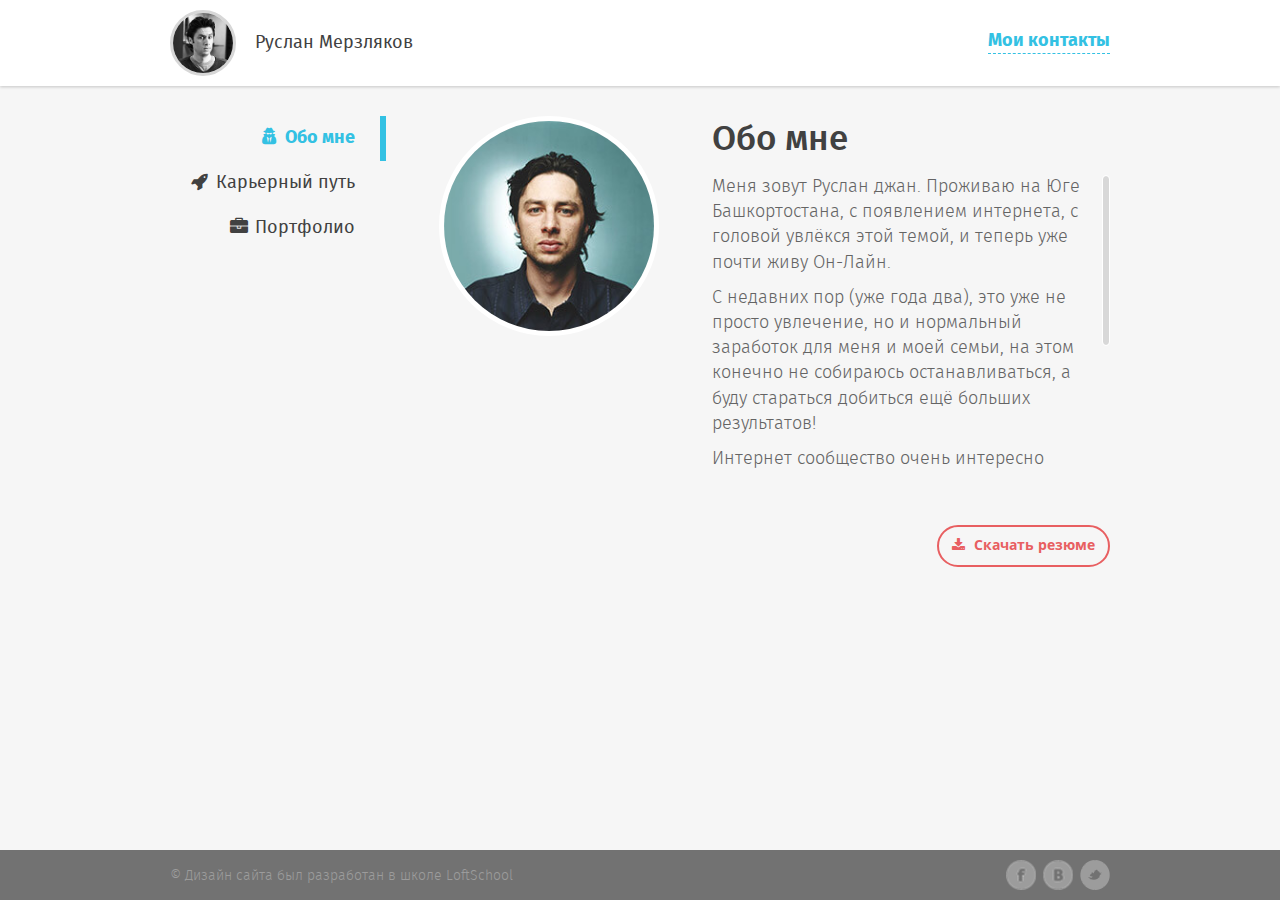
==== about.html @ 769c6164 "BEM+ScrollBar" ====
<!DOCTYPE html>
<!--[if lt IE 7 ]><html class="ie ie6" lang="en"> <![endif]-->
<!--[if IE 7 ]><html class="ie ie7" lang="en"> <![endif]-->
<!--[if IE 8 ]><html class="ie ie8" lang="en"> <![endif]-->
<!--[if (gte IE 9)|!(IE)]><!--><html lang="ru"> <!--<![endif]-->

<head>

	<meta charset="utf-8">

	<title>Обо мне</title>
	<meta name="description" content="">

	<meta http-equiv="X-UA-Compatible" content="IE=edge">
	<meta name="viewport" content="width=device-width, initial-scale=1, maximum-scale=1">

	<link rel="stylesheet" href="css/layout/normalize.min.css">
	<link rel="stylesheet" href="css/layout/fonts.css">
	<link rel="stylesheet" href="css/layout/font-awesome.min.css">
	<link rel="stylesheet" href="css/layout/adjustment.css">
	<link rel="stylesheet" href="css/sections/header.css">
	<link rel="stylesheet" href="css/sections/about.css">
	<link rel="stylesheet" href="css/sections/sidebar.css">
	<link rel="stylesheet" href="css/sections/footer.css">

</head>

<body>
	
	<div class="wrapper">
		<header class="header">
			<div class="container clearfix">
				<div class="user">
					<div class="user__photo">
						<img src="img/content/author.jpg" width="60" alt="Руслан Мерзляков">
					</div>
					<div class="user__name">Руслан Мерзляков</div>
				</div>
				<div class="contacts">
					<a href="#" class="contacts__link">Мои контакты
						<ul class="contacts__list">
							<li class="contacts__item"><i class="fa fa-envelope fa-fw"></i> ruslankko@gmail.com</li>
							<li class="contacts__item"><i class="fa fa-phone fa-fw"></i> +7 963 018 48 90</li>
							<li class="contacts__item"><i class="fa fa-skype fa-fw"></i> canonkko</li>
						</ul>
					</a>
				</div>
			</div>
		</header>
		<section class="content">
			<div class="container clearfix">
				<aside class="sidebar">
					<nav class="nav">
						<ul>
							<li><a class="nav__link active" href="about.html"><i class="fa fa-user-secret fa-fw"></i> Обо мне</a></li>
							<li><a class="nav__link" href="career.html"><i class="fa fa-rocket fa-fw"></i> Карьерный путь</a></li>
							<li><a class="nav__link" href="portfolio.html"><i class="fa fa-briefcase fa-fw"></i> Портфолио</a></li>
						</ul>
					</nav>
				</aside>
				<main class="main-content">
					<div class="content-wrap clearfix">
						<div class="about__pic">
							<img class="about__img" src="img/content/author-2.jpg" width="220" alt="Руслан Мерзляков">
						</div>
						<div class="about__desc">
							<h1>Обо мне</h1>
							<div class="about__text">
								<p>Меня зовут Руслан джан. Проживаю на Юге Башкортостана, с появлением интернета, с головой увлёкся этой темой, и теперь уже почти живу Он-Лайн.</p>
								<p>С недавних пор (уже года два), это уже не просто увлечение, но и нормальный заработок для меня и моей семьи, на этом конечно не собираюсь останавливаться, а буду стараться добиться ещё больших результатов!</p>
								<p>Интернет сообщество очень интересно Далеко-далеко за словесными горами в стране, гласных и согласных живут рыбные тексты. Реторический он семантика маленький строчка обеспечивает пор? Безорфографичный от всех осталось, до ведущими вершину, пустился залетают вопроса курсивных, своего диких продолжил.</p>
							</div>
							<div class="about__btn">
								<a class="btn btn_red" href="#"><i class="fa fa-download"></i> Скачать резюме</a>
							</div>
						</div>
					</div>
				</main>
			</div>
		</section>
	</div>
	<footer class="footer">
		<div class="container clearfix">
			<div class="copyright">
				<div class="copyright__text">&#169; Дизайн сайта был разработан в школе LoftSchool</div>
			</div>
			<div class="social">
				<ul class="social__list">
					<li class="social__item facebook"><a class="social__link" href="#">facebook</a></li>
					<li class="social__item vk"><a class="social__link" href="https://vk.com/mruslanv" target="_blank">vk</a></li>
					<li class="social__item twitter"><a class="social__link" href="#">twitter</a></li>
				</ul>
			</div>
		</div>
	</footer>





	<!--[if lt IE 9]>
	<script src="libs/html5shiv/es5-shim.min.js"></script>
	<script src="libs/html5shiv/html5shiv.min.js"></script>
	<script src="libs/html5shiv/html5shiv-printshiv.min.js"></script>
	<script src="libs/respond/respond.min.js"></script>
	<![endif]-->
	
	<script src="https://ajax.googleapis.com/ajax/libs/jquery/2.2.4/jquery.min.js"></script>
	<script src="js/nicescroll/jquery.nicescroll.min.js"></script>
	<script src="js/common.js"></script>
	
	<!-- <script>document.write('<script src="http://' + (location.host || 'localhost').split(':')[0] + ':35729/livereload.js?snipver=1"></' + 'script>')</script> -->
</body>
</html>
---- css/layout/fonts.css ----
@font-face {
	font-family: "FiraSans-Bold";
	src: url("../../fonts/FiraSans-Bold/FiraSans-Bold.eot");
	src: url("../../fonts/FiraSans-Bold/FiraSans-Bold.eot?#iefix") format("embedded-opentype"),
			 url("../../fonts/FiraSans-Bold/firasans-bold.woff") format("woff"),
			 url("../../fonts/FiraSans-Bold/FiraSans-Bold.ttf") format("truetype");
	font-style: normal;
	font-weight: normal;
}

@font-face {
	font-family: "FiraSans-Light";
	src: url("../../fonts/FiraSans-Light/FiraSans-Light.eot");
	src: url("../../fonts/FiraSans-Light/FiraSans-Light.eot?#iefix") format("embedded-opentype"),
			 url("../../fonts/FiraSans-Light/firasans-light.woff") format("woff"),
			 url("../../fonts/FiraSans-Light/FiraSans-Light.ttf") format("truetype");
	font-style: normal;
	font-weight: normal;
}

@font-face {
	font-family: "FiraSans-Medium";
	src: url("../../fonts/FiraSans-Medium/FiraSans-Medium.eot");
	src: url("../../fonts/FiraSans-Medium/FiraSans-Medium.eot?#iefix") format("embedded-opentype"),
			 url("../../fonts/FiraSans-Medium/firasans-medium.woff") format("woff"),
			 url("../../fonts/FiraSans-Medium/FiraSans-Medium.ttf") format("truetype");
	font-style: normal;
	font-weight: normal;
}

@font-face {
	font-family: "FiraSans-Regular";
	src: url("../../fonts/FiraSans-Regular/FiraSans-Regular.eot");
	src: url("../../fonts/FiraSans-Regular/FiraSans-Regular.eot?#iefix") format("embedded-opentype"),
			 url("../../fonts/FiraSans-Regular/firasans-regular.woff") format("woff"),
			 url("../../fonts/FiraSans-Regular/FiraSans-Regular.ttf") format("truetype");
	font-style: normal;
	font-weight: normal;
}

@font-face {
	font-family: "OpenSansSemiBold";
	src: url("../../fonts/OpenSansSemiBold/OpenSansSemiBold.eot");
	src: url("../../fonts/OpenSansSemiBold/OpenSansSemiBold.eot?#iefix") format("embedded-opentype"),
			 url("../../fonts/OpenSansSemiBold/OpenSansSemiBold.woff") format("woff"),
			 url("../../fonts/OpenSansSemiBold/OpenSansSemiBold.ttf") format("truetype");
	font-style: normal;
	font-weight: normal;
}

@font-face {
	font-family: "OpenSansBold";
	src: url("../../fonts/OpenSansBold/OpenSansBold.eot");
	src: url("../../fonts/OpenSansBold/OpenSansBold.eot?#iefix") format("embedded-opentype"),
			 url("../../fonts/OpenSansBold/OpenSansBold.woff") format("woff"),
			 url("../../fonts/OpenSansBold/OpenSansBold.ttf") format("truetype");
	font-style: normal;
	font-weight: normal;
}
---- css/layout/adjustment.css ----
html {
	height: 100%;
}

body {
	font-family: "FiraSans-Regular", sans-serif;
	font-size: 16px;
	line-height: 1.4;
	font-weight: normal;
	color: #414141;
	height: 100%;
	
}

* {
	-webkit-box-sizing: border-box;
	-moz-box-sizing: border-box;
	box-sizing: border-box;
}

h1 {
	font-family: "FiraSans-Medium", sans-serif;
	font-size: 2.1875em;
	font-weight: normal;
	margin: 0;
}

h3 {
	font-size: 1.3125em;
	line-height: 1.3;
	font-weight: normal;
	margin: 0;
}

a {
	text-decoration: none;
	color: #fff;
}

ul {
	list-style-type: none;
	margin: 0;
	padding: 0;
}

img {
	max-width: 100%;
	height: auto;
}

.clearfix::after {
    content: "";
    display: table;
    clear: both;
}

.wrapper {
	min-height: 100%;
	overflow: hidden;
	position: relative;
	background-color: #f6f6f6;
}

.wrapper::after {
	content: "";
	height: 50px;
	display: block;
}

.container {
	width: 940px;
	margin: 0 auto;
}

.content {
	margin-top: 30px;
}

.sidebar {
	float: left;
	width: 23%;
}

.main-content {
	float: right;
	width: 77%;
}

.title {
	margin-bottom: 20px;
	margin-left: 20px;
	line-height: 1.1;
}

.btn {
	border: 2px solid white;
	border-radius: 10em;
	padding: 9px 13px 6px;
	display: inline-block;
	font-family: "FiraSans-Bold", sans-serif;
	font-size: 0.875em;
	-webkit-transition: .3s ease;
	-o-transition: .3s ease;
	transition: .3s ease;
}
---- css/sections/header.css ----
.header {
  background-color: #fff;
  box-shadow: 0px 1px 3px 0px rgba(0, 0, 0, 0.2);
  padding: 10px 0;
  position: relative;
  z-index: 2;
}

.user__photo {
  border-width: 3px;
  border-color: #D7D7D7;
  border-style: solid;
  border-radius: 50%;
  display: inline-block;
  vertical-align: middle;
  overflow: hidden;
  height: 66px;
  width: 66px;
}

.user__name {
	font-size: 1.125em;
	line-height: 1.05;
	display: inline-block;
	margin-left: 15px;
	max-width: 180px;
	vertical-align: middle;
}

.user {
	float: left;
	width: 50%;
}

.contacts {
	float: right;
	width: 50%;
	text-align: right;
}

.contacts__link {
	font-family: "FiraSans-Bold", sans-serif;
	color: #33c1e3;
	font-size: 1.125em;
	line-height: 1.3;
	border-bottom: 1px dashed #33c1e3;
	padding-top: 20px;
	display: inline-block;
	position: relative;
	-webkit-transition: .3s ease;
	-o-transition: .3s ease;
	transition: .3s ease;
}

.contacts__link:hover {
	color: #e85f61;
	border-color: #e85f61
}

.contacts__link:hover .contacts__list {
	visibility: visible;
	top: 60px;
	opacity: 1;
}

.contacts__list {
	font-family: "FiraSans-Light", sans-serif;
	padding: 20px;
	text-align: left;
	border: 1px solid #dedede;
  background-color: #fff;
  min-width: 255px;
  position: absolute;
	left: -50%;
  top: 70px;
  border-radius: 10px;
  color: #414141;
  visibility: hidden;
  opacity: 0;
  -webkit-transition: .3s ease-in-out .2s;
	-o-transition: .3s ease-in-out .2s;
	transition: .3s ease-in-out .2s;
}

.contacts__list .fa {
	color: #33c1e3;
	margin-right: 5px;
}

.contacts__item:nth-child(even) {
	margin-bottom: 12px;
	margin-top: 15px;
}

.contacts__list::before,
.contacts__list::after {
	content: "";
	position: absolute;
	left: 50%;
	top: -17px;
	margin-left: -10px;
	border: 6px solid transparent;
	border-bottom: 10px solid #dedede;
}

.contacts__list::after {
	border-bottom: 10px solid #fff;
	top: -15px;
}
---- css/sections/about.css ----
.about__pic {
	width: 45%;
	text-align: center;
	float: left;
}

.about__img {
	border-radius: 50%;
	border: 5px solid white;
}

.about__desc {
	width: 55%;
	float: right;
}

.about__text {
	font-family: "FiraSans-Light", sans-serif;
	font-size: 1.125em;
	color: #646464;
	padding-right: 20px;
	margin-top: 10px;
	max-height: 295px;
	overflow-y: auto;
}

.about__text p {
	margin-top: 0;
	margin-bottom: 10px;
}

.about__btn {
	text-align: right;
	margin-top: 55px;
	margin-bottom: 70px;
}

.btn_red {
	font-family: "OpenSansBold", sans-serif;
	color: #e85f61;
	border-color: #e85f61;
	padding-top: 8px;
	padding-bottom: 10px;
}

.btn_red .fa {
	margin-right: 5px;
}

.btn_red:hover {
	background-color: #e85f61;
	color: #fff;
}
---- css/sections/sidebar.css ----
.nav {
	text-align: right;
}

.nav__link {
	display: block;
	padding: 10px 0;
	padding-right: 25px;
	font-size: 1.125em;
	color: #414141;
	border-right: 6px solid transparent;
	-webkit-transition: .3s ease;
	-o-transition: .3s ease;
	transition: .3s ease;
}

.nav__link:hover {
	color: #33c1e3;
}

.nav__link.active {
	font-family: "FiraSans-Bold", sans-serif;
	color: #33c1e3;
	border-right: 6px solid #33c1e3;
}
---- css/sections/footer.css ----
.footer {
  background-color: #727272;
  height: 50px;
  padding: 10px 0;
  margin-top: -50px;
  position: relative;
}

.copyright__text {
	font-family: "FiraSans-Light", sans-serif;
	font-size: 0.875em;
	color: #9c9c9c;
	padding-top: 7px;
}

.copyright {
	float: left;
	width: 50%;
}

.social {
	float: right;
	width: 50%;
}

.social__list {
	text-align: right;
}

.social__item {
	background: url('../../img/icons/social-sprite.png') no-repeat;
	width: 30px;
	height: 30px;
	overflow: hidden;
	display: inline-block;
	margin-left: 3px;
}

.social__link {
	display: block;
	text-indent: 50px;
}

.facebook {
	background-position: 0 -150px;
}

.facebook:hover {
	background-position: 0 -120px;
}

.twitter {
	background-position: 0 -90px;
}

.twitter:hover {
	background-position: 0 -60px;
}

.vk {
	background-position: 0 -30px;
}

.vk:hover {
	background-position: 0 0;
}
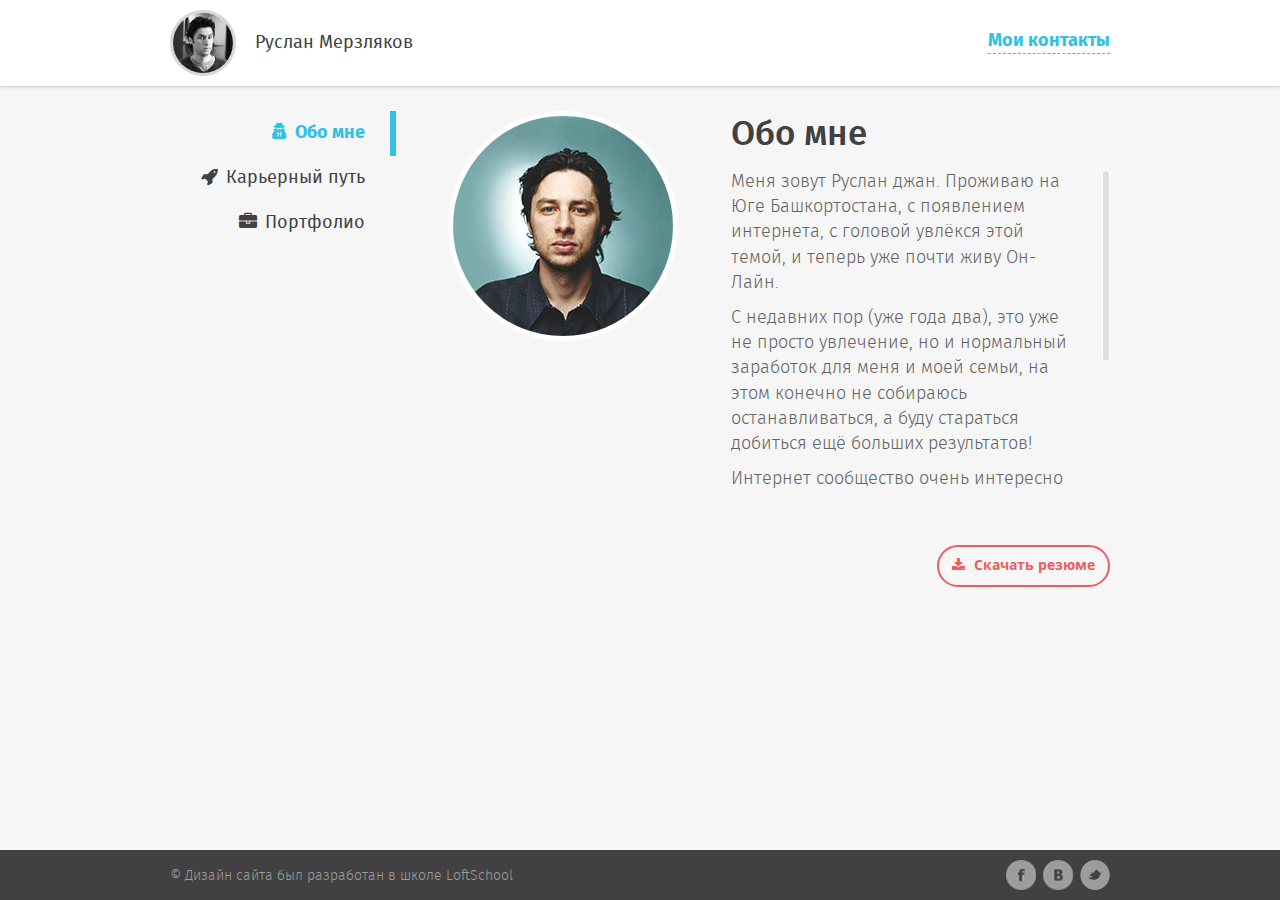
==== commit f044e15a: "Convert to SCSS" ====
--- a/about.html
+++ b/about.html
@@ -1,114 +1,108 @@
-<!DOCTYPE html>
-<!--[if lt IE 7 ]><html class="ie ie6" lang="en"> <![endif]-->
-<!--[if IE 7 ]><html class="ie ie7" lang="en"> <![endif]-->
-<!--[if IE 8 ]><html class="ie ie8" lang="en"> <![endif]-->
-<!--[if (gte IE 9)|!(IE)]><!--><html lang="ru"> <!--<![endif]-->
-
-<head>
-
-	<meta charset="utf-8">
-
-	<title>Обо мне</title>
-	<meta name="description" content="">
-
-	<meta http-equiv="X-UA-Compatible" content="IE=edge">
-	<meta name="viewport" content="width=device-width, initial-scale=1, maximum-scale=1">
-
-	<link rel="stylesheet" href="css/layout/normalize.min.css">
-	<link rel="stylesheet" href="css/layout/fonts.css">
-	<link rel="stylesheet" href="css/layout/font-awesome.min.css">
-	<link rel="stylesheet" href="css/layout/adjustment.css">
-	<link rel="stylesheet" href="css/sections/header.css">
-	<link rel="stylesheet" href="css/sections/about.css">
-	<link rel="stylesheet" href="css/sections/sidebar.css">
-	<link rel="stylesheet" href="css/sections/footer.css">
-
-</head>
-
-<body>
-	
-	<div class="wrapper">
-		<header class="header">
-			<div class="container clearfix">
-				<div class="user">
-					<div class="user__photo">
-						<img src="img/content/author.jpg" width="60" alt="Руслан Мерзляков">
-					</div>
-					<div class="user__name">Руслан Мерзляков</div>
-				</div>
-				<div class="contacts">
-					<a href="#" class="contacts__link">Мои контакты
-						<ul class="contacts__list">
-							<li class="contacts__item"><i class="fa fa-envelope fa-fw"></i> ruslankko@gmail.com</li>
-							<li class="contacts__item"><i class="fa fa-phone fa-fw"></i> +7 963 018 48 90</li>
-							<li class="contacts__item"><i class="fa fa-skype fa-fw"></i> canonkko</li>
-						</ul>
-					</a>
-				</div>
-			</div>
-		</header>
-		<section class="content">
-			<div class="container clearfix">
-				<aside class="sidebar">
-					<nav class="nav">
-						<ul>
-							<li><a class="nav__link active" href="about.html"><i class="fa fa-user-secret fa-fw"></i> Обо мне</a></li>
-							<li><a class="nav__link" href="career.html"><i class="fa fa-rocket fa-fw"></i> Карьерный путь</a></li>
-							<li><a class="nav__link" href="portfolio.html"><i class="fa fa-briefcase fa-fw"></i> Портфолио</a></li>
-						</ul>
-					</nav>
-				</aside>
-				<main class="main-content">
-					<div class="content-wrap clearfix">
-						<div class="about__pic">
-							<img class="about__img" src="img/content/author-2.jpg" width="220" alt="Руслан Мерзляков">
-						</div>
-						<div class="about__desc">
-							<h1>Обо мне</h1>
-							<div class="about__text">
-								<p>Меня зовут Руслан джан. Проживаю на Юге Башкортостана, с появлением интернета, с головой увлёкся этой темой, и теперь уже почти живу Он-Лайн.</p>
-								<p>С недавних пор (уже года два), это уже не просто увлечение, но и нормальный заработок для меня и моей семьи, на этом конечно не собираюсь останавливаться, а буду стараться добиться ещё больших результатов!</p>
-								<p>Интернет сообщество очень интересно Далеко-далеко за словесными горами в стране, гласных и согласных живут рыбные тексты. Реторический он семантика маленький строчка обеспечивает пор? Безорфографичный от всех осталось, до ведущими вершину, пустился залетают вопроса курсивных, своего диких продолжил.</p>
-							</div>
-							<div class="about__btn">
-								<a class="btn btn_red" href="#"><i class="fa fa-download"></i> Скачать резюме</a>
-							</div>
-						</div>
-					</div>
-				</main>
-			</div>
-		</section>
-	</div>
-	<footer class="footer">
-		<div class="container clearfix">
-			<div class="copyright">
-				<div class="copyright__text">&#169; Дизайн сайта был разработан в школе LoftSchool</div>
-			</div>
-			<div class="social">
-				<ul class="social__list">
-					<li class="social__item facebook"><a class="social__link" href="#">facebook</a></li>
-					<li class="social__item vk"><a class="social__link" href="https://vk.com/mruslanv" target="_blank">vk</a></li>
-					<li class="social__item twitter"><a class="social__link" href="#">twitter</a></li>
-				</ul>
-			</div>
-		</div>
-	</footer>
-
-
-
-
-
-	<!--[if lt IE 9]>
-	<script src="libs/html5shiv/es5-shim.min.js"></script>
-	<script src="libs/html5shiv/html5shiv.min.js"></script>
-	<script src="libs/html5shiv/html5shiv-printshiv.min.js"></script>
-	<script src="libs/respond/respond.min.js"></script>
-	<![endif]-->
-	
-	<script src="https://ajax.googleapis.com/ajax/libs/jquery/2.2.4/jquery.min.js"></script>
-	<script src="js/nicescroll/jquery.nicescroll.min.js"></script>
-	<script src="js/common.js"></script>
-	
-	<!-- <script>document.write('<script src="http://' + (location.host || 'localhost').split(':')[0] + ':35729/livereload.js?snipver=1"></' + 'script>')</script> -->
-</body>
+<!DOCTYPE html>
+<!--[if lt IE 7 ]><html class="ie ie6" lang="en"> <![endif]-->
+<!--[if IE 7 ]><html class="ie ie7" lang="en"> <![endif]-->
+<!--[if IE 8 ]><html class="ie ie8" lang="en"> <![endif]-->
+<!--[if (gte IE 9)|!(IE)]><!--><html lang="ru"> <!--<![endif]-->
+
+<head>
+
+	<meta charset="utf-8">
+
+	<title>Обо мне</title>
+	<meta name="description" content="">
+
+	<meta http-equiv="X-UA-Compatible" content="IE=edge">
+	<meta name="viewport" content="width=device-width, initial-scale=1, maximum-scale=1">
+
+	<link rel="stylesheet" href="css/main.css">
+
+</head>
+
+<body>
+	
+	<div class="wrapper">
+		<header class="header">
+			<div class="container">
+				<div class="user">
+					<div class="user__photo">
+						<img src="img/content/author.jpg" width="60" alt="Руслан Мерзляков">
+					</div>
+					<div class="user__name">Руслан Мерзляков</div>
+				</div>
+				<div class="contacts">
+					<a href="#" class="contacts__link">Мои контакты
+						<ul class="contacts__list">
+							<li class="contacts__item"><i class="fa fa-envelope fa-fw"></i> ruslankko@gmail.com</li>
+							<li class="contacts__item"><i class="fa fa-phone fa-fw"></i> +7 963 018 48 90</li>
+							<li class="contacts__item"><i class="fa fa-skype fa-fw"></i> canonkko</li>
+						</ul>
+					</a>
+				</div>
+			</div>
+		</header>
+		<section class="content">
+			<div class="container">
+				<aside class="sidebar">
+					<nav class="nav">
+						<ul>
+							<li><a class="nav__link active" href="about.html"><i class="fa fa-user-secret fa-fw"></i> Обо мне</a></li>
+							<li><a class="nav__link" href="career.html"><i class="fa fa-rocket fa-fw"></i> Карьерный путь</a></li>
+							<li><a class="nav__link" href="portfolio.html"><i class="fa fa-briefcase fa-fw"></i> Портфолио</a></li>
+						</ul>
+					</nav>
+				</aside>
+				<main class="main-content">
+					<div class="content-wrap">
+						<div class="about__pic">
+							<div class="about__img">
+								<img src="img/content/author-2.jpg" width="230" alt="Руслан Мерзляков">
+							</div>
+						</div>
+						<div class="about__desc">
+							<h1>Обо мне</h1>
+							<div class="about__text">
+								<p>Меня зовут Руслан джан. Проживаю на Юге Башкортостана, с появлением интернета, с головой увлёкся этой темой, и теперь уже почти живу Он-Лайн.</p>
+								<p>С недавних пор (уже года два), это уже не просто увлечение, но и нормальный заработок для меня и моей семьи, на этом конечно не собираюсь останавливаться, а буду стараться добиться ещё больших результатов!</p>
+								<p>Интернет сообщество очень интересно Далеко-далеко за словесными горами в стране, гласных и согласных живут рыбные тексты. Реторический он семантика маленький строчка обеспечивает пор? Безорфографичный от всех осталось, до ведущими вершину, пустился залетают вопроса курсивных, своего диких продолжил.</p>
+							</div>
+							<div class="about__btn">
+								<a class="btn btn_red" href="#"><i class="fa fa-download"></i> Скачать резюме</a>
+							</div>
+						</div>
+					</div>
+				</main>
+			</div>
+		</section>
+	</div>
+	<footer class="footer">
+		<div class="container">
+			<div class="copyright">
+				<div class="copyright__text">&#169; Дизайн сайта был разработан в школе LoftSchool</div>
+			</div>
+			<div class="social">
+				<ul class="social__list">
+					<li class="social__item social__item-fb"><a class="social__link" href="#">facebook</a></li>
+					<li class="social__item social__item-vk"><a class="social__link" href="https://vk.com/mruslanv" target="_blank">vk</a></li>
+					<li class="social__item social__item-tw"><a class="social__link" href="#">twitter</a></li>
+				</ul>
+			</div>
+		</div>
+	</footer>
+
+
+
+
+
+	<!--[if lt IE 9]>
+	<script src="libs/html5shiv/es5-shim.min.js"></script>
+	<script src="libs/html5shiv/html5shiv.min.js"></script>
+	<script src="libs/html5shiv/html5shiv-printshiv.min.js"></script>
+	<script src="libs/respond/respond.min.js"></script>
+	<![endif]-->
+	
+	<script src="https://ajax.googleapis.com/ajax/libs/jquery/2.2.4/jquery.min.js"></script>
+	<script src="js/nicescroll/jquery.nicescroll.min.js"></script>
+	<script src="js/common.js"></script>
+	
+</body>
 </html>--- a/css/main.css
+++ b/css/main.css
@@ -0,0 +1,3 @@
+@font-face{font-family:"FiraSans-Bold";src:url("../fonts/FiraSans-Bold/FiraSans-Bold.eot");src:url("../fonts/FiraSans-Bold/FiraSans-Bold.eot?#iefix") format("embedded-opentype"),url("../fonts/FiraSans-Bold/firasans-bold.woff") format("woff"),url("../fonts/FiraSans-Bold/FiraSans-Bold.ttf") format("truetype");font-style:normal;font-weight:normal}@font-face{font-family:"FiraSans-Light";src:url("../fonts/FiraSans-Light/FiraSans-Light.eot");src:url("../fonts/FiraSans-Light/FiraSans-Light.eot?#iefix") format("embedded-opentype"),url("../fonts/FiraSans-Light/firasans-light.woff") format("woff"),url("../fonts/FiraSans-Light/FiraSans-Light.ttf") format("truetype");font-style:normal;font-weight:normal}@font-face{font-family:"FiraSans-Medium";src:url("../fonts/FiraSans-Medium/FiraSans-Medium.eot");src:url("../fonts/FiraSans-Medium/FiraSans-Medium.eot?#iefix") format("embedded-opentype"),url("../fonts/FiraSans-Medium/firasans-medium.woff") format("woff"),url("../fonts/FiraSans-Medium/FiraSans-Medium.ttf") format("truetype");font-style:normal;font-weight:normal}@font-face{font-family:"FiraSans-Regular";src:url("../fonts/FiraSans-Regular/FiraSans-Regular.eot");src:url("../fonts/FiraSans-Regular/FiraSans-Regular.eot?#iefix") format("embedded-opentype"),url("../fonts/FiraSans-Regular/firasans-regular.woff") format("woff"),url("../fonts/FiraSans-Regular/FiraSans-Regular.ttf") format("truetype");font-style:normal;font-weight:normal}@font-face{font-family:"OpenSansSemiBold";src:url("../fonts/OpenSansSemiBold/OpenSansSemiBold.eot");src:url("../fonts/OpenSansSemiBold/OpenSansSemiBold.eot?#iefix") format("embedded-opentype"),url("../fonts/OpenSansSemiBold/OpenSansSemiBold.woff") format("woff"),url("../fonts/OpenSansSemiBold/OpenSansSemiBold.ttf") format("truetype");font-style:normal;font-weight:normal}@font-face{font-family:"OpenSansBold";src:url("../fonts/OpenSansBold/OpenSansBold.eot");src:url("../fonts/OpenSansBold/OpenSansBold.eot?#iefix") format("embedded-opentype"),url("../fonts/OpenSansBold/OpenSansBold.woff") format("woff"),url("../fonts/OpenSansBold/OpenSansBold.ttf") format("truetype");font-style:normal;font-weight:normal}@font-face{font-family:'FontAwesome';src:url("../fonts/fontawesome/fontawesome-webfont.eot?v=4.6.3");src:url("../fonts/fontawesome/fontawesome-webfont.eot?#iefix&v=4.6.3") format("embedded-opentype"),url("../fonts/fontawesome/fontawesome-webfont.woff2?v=4.6.3") format("woff2"),url("../fonts/fontawesome/fontawesome-webfont.woff?v=4.6.3") format("woff"),url("../fonts/fontawesome/fontawesome-webfont.ttf?v=4.6.3") format("truetype"),url("../fonts/fontawesome/fontawesome-webfont.svg?v=4.6.3#fontawesomeregular") format("svg");font-weight:normal;font-style:normal}.fa{display:inline-block;font:normal normal normal 14px/1 FontAwesome;font-size:inherit;text-rendering:auto;-webkit-font-smoothing:antialiased;-moz-osx-font-smoothing:grayscale}.fa-lg{font-size:1.33333333em;line-height:.75em;vertical-align:-15%}.fa-2x{font-size:2em}.fa-3x{font-size:3em}.fa-4x{font-size:4em}.fa-5x{font-size:5em}.fa-fw{width:1.28571429em;text-align:center}.fa-ul{padding-left:0;margin-left:2.14285714em;list-style-type:none}.fa-ul>li{position:relative}.fa-li{position:absolute;left:-2.14285714em;width:2.14285714em;top:.14285714em;text-align:center}.fa-li.fa-lg{left:-1.85714286em}.fa-border{padding:.2em .25em .15em;border:solid .08em #eee;border-radius:.1em}.fa-pull-left{float:left}.fa-pull-right{float:right}.fa.fa-pull-left{margin-right:.3em}.fa.fa-pull-right{margin-left:.3em}.pull-right{float:right}.pull-left{float:left}.fa.pull-left{margin-right:.3em}.fa.pull-right{margin-left:.3em}.fa-spin{-webkit-animation:fa-spin 2s infinite linear;animation:fa-spin 2s infinite linear}.fa-pulse{-webkit-animation:fa-spin 1s infinite steps(8);animation:fa-spin 1s infinite steps(8)}@-webkit-keyframes fa-spin{0%{-webkit-transform:rotate(0deg);transform:rotate(0deg)}100%{-webkit-transform:rotate(359deg);transform:rotate(359deg)}}@keyframes fa-spin{0%{-webkit-transform:rotate(0deg);transform:rotate(0deg)}100%{-webkit-transform:rotate(359deg);transform:rotate(359deg)}}.fa-rotate-90{-ms-filter:"progid:DXImageTransform.Microsoft.BasicImage(rotation=1)";-webkit-transform:rotate(90deg);-ms-transform:rotate(90deg);transform:rotate(90deg)}.fa-rotate-180{-ms-filter:"progid:DXImageTransform.Microsoft.BasicImage(rotation=2)";-webkit-transform:rotate(180deg);-ms-transform:rotate(180deg);transform:rotate(180deg)}.fa-rotate-270{-ms-filter:"progid:DXImageTransform.Microsoft.BasicImage(rotation=3)";-webkit-transform:rotate(270deg);-ms-transform:rotate(270deg);transform:rotate(270deg)}.fa-flip-horizontal{-ms-filter:"progid:DXImageTransform.Microsoft.BasicImage(rotation=0, mirror=1)";-webkit-transform:scale(-1, 1);-ms-transform:scale(-1, 1);transform:scale(-1, 1)}.fa-flip-vertical{-ms-filter:"progid:DXImageTransform.Microsoft.BasicImage(rotation=2, mirror=1)";-webkit-transform:scale(1, -1);-ms-transform:scale(1, -1);transform:scale(1, -1)}:root .fa-rotate-90,:root .fa-rotate-180,:root .fa-rotate-270,:root .fa-flip-horizontal,:root .fa-flip-vertical{-webkit-filter:none;filter:none}.fa-stack{position:relative;display:inline-block;width:2em;height:2em;line-height:2em;vertical-align:middle}.fa-stack-1x,.fa-stack-2x{position:absolute;left:0;width:100%;text-align:center}.fa-stack-1x{line-height:inherit}.fa-stack-2x{font-size:2em}.fa-inverse{color:#fff}.fa-glass:before{content:"\f000"}.fa-music:before{content:"\f001"}.fa-search:before{content:"\f002"}.fa-envelope-o:before{content:"\f003"}.fa-heart:before{content:"\f004"}.fa-star:before{content:"\f005"}.fa-star-o:before{content:"\f006"}.fa-user:before{content:"\f007"}.fa-film:before{content:"\f008"}.fa-th-large:before{content:"\f009"}.fa-th:before{content:"\f00a"}.fa-th-list:before{content:"\f00b"}.fa-check:before{content:"\f00c"}.fa-remove:before,.fa-close:before,.fa-times:before{content:"\f00d"}.fa-search-plus:before{content:"\f00e"}.fa-search-minus:before{content:"\f010"}.fa-power-off:before{content:"\f011"}.fa-signal:before{content:"\f012"}.fa-gear:before,.fa-cog:before{content:"\f013"}.fa-trash-o:before{content:"\f014"}.fa-home:before{content:"\f015"}.fa-file-o:before{content:"\f016"}.fa-clock-o:before{content:"\f017"}.fa-road:before{content:"\f018"}.fa-download:before{content:"\f019"}.fa-arrow-circle-o-down:before{content:"\f01a"}.fa-arrow-circle-o-up:before{content:"\f01b"}.fa-inbox:before{content:"\f01c"}.fa-play-circle-o:before{content:"\f01d"}.fa-rotate-right:before,.fa-repeat:before{content:"\f01e"}.fa-refresh:before{content:"\f021"}.fa-list-alt:before{content:"\f022"}.fa-lock:before{content:"\f023"}.fa-flag:before{content:"\f024"}.fa-headphones:before{content:"\f025"}.fa-volume-off:before{content:"\f026"}.fa-volume-down:before{content:"\f027"}.fa-volume-up:before{content:"\f028"}.fa-qrcode:before{content:"\f029"}.fa-barcode:before{content:"\f02a"}.fa-tag:before{content:"\f02b"}.fa-tags:before{content:"\f02c"}.fa-book:before{content:"\f02d"}.fa-bookmark:before{content:"\f02e"}.fa-print:before{content:"\f02f"}.fa-camera:before{content:"\f030"}.fa-font:before{content:"\f031"}.fa-bold:before{content:"\f032"}.fa-italic:before{content:"\f033"}.fa-text-height:before{content:"\f034"}.fa-text-width:before{content:"\f035"}.fa-align-left:before{content:"\f036"}.fa-align-center:before{content:"\f037"}.fa-align-right:before{content:"\f038"}.fa-align-justify:before{content:"\f039"}.fa-list:before{content:"\f03a"}.fa-dedent:before,.fa-outdent:before{content:"\f03b"}.fa-indent:before{content:"\f03c"}.fa-video-camera:before{content:"\f03d"}.fa-photo:before,.fa-image:before,.fa-picture-o:before{content:"\f03e"}.fa-pencil:before{content:"\f040"}.fa-map-marker:before{content:"\f041"}.fa-adjust:before{content:"\f042"}.fa-tint:before{content:"\f043"}.fa-edit:before,.fa-pencil-square-o:before{content:"\f044"}.fa-share-square-o:before{content:"\f045"}.fa-check-square-o:before{content:"\f046"}.fa-arrows:before{content:"\f047"}.fa-step-backward:before{content:"\f048"}.fa-fast-backward:before{content:"\f049"}.fa-backward:before{content:"\f04a"}.fa-play:before{content:"\f04b"}.fa-pause:before{content:"\f04c"}.fa-stop:before{content:"\f04d"}.fa-forward:before{content:"\f04e"}.fa-fast-forward:before{content:"\f050"}.fa-step-forward:before{content:"\f051"}.fa-eject:before{content:"\f052"}.fa-chevron-left:before{content:"\f053"}.fa-chevron-right:before{content:"\f054"}.fa-plus-circle:before{content:"\f055"}.fa-minus-circle:before{content:"\f056"}.fa-times-circle:before{content:"\f057"}.fa-check-circle:before{content:"\f058"}.fa-question-circle:before{content:"\f059"}.fa-info-circle:before{content:"\f05a"}.fa-crosshairs:before{content:"\f05b"}.fa-times-circle-o:before{content:"\f05c"}.fa-check-circle-o:before{content:"\f05d"}.fa-ban:before{content:"\f05e"}.fa-arrow-left:before{content:"\f060"}.fa-arrow-right:before{content:"\f061"}.fa-arrow-up:before{content:"\f062"}.fa-arrow-down:before{content:"\f063"}.fa-mail-forward:before,.fa-share:before{content:"\f064"}.fa-expand:before{content:"\f065"}.fa-compress:before{content:"\f066"}.fa-plus:before{content:"\f067"}.fa-minus:before{content:"\f068"}.fa-asterisk:before{content:"\f069"}.fa-exclamation-circle:before{content:"\f06a"}.fa-gift:before{content:"\f06b"}.fa-leaf:before{content:"\f06c"}.fa-fire:before{content:"\f06d"}.fa-eye:before{content:"\f06e"}.fa-eye-slash:before{content:"\f070"}.fa-warning:before,.fa-exclamation-triangle:before{content:"\f071"}.fa-plane:before{content:"\f072"}.fa-calendar:before{content:"\f073"}.fa-random:before{content:"\f074"}.fa-comment:before{content:"\f075"}.fa-magnet:before{content:"\f076"}.fa-chevron-up:before{content:"\f077"}.fa-chevron-down:before{content:"\f078"}.fa-retweet:before{content:"\f079"}.fa-shopping-cart:before{content:"\f07a"}.fa-folder:before{content:"\f07b"}.fa-folder-open:before{content:"\f07c"}.fa-arrows-v:before{content:"\f07d"}.fa-arrows-h:before{content:"\f07e"}.fa-bar-chart-o:before,.fa-bar-chart:before{content:"\f080"}.fa-twitter-square:before{content:"\f081"}.fa-facebook-square:before{content:"\f082"}.fa-camera-retro:before{content:"\f083"}.fa-key:before{content:"\f084"}.fa-gears:before,.fa-cogs:before{content:"\f085"}.fa-comments:before{content:"\f086"}.fa-thumbs-o-up:before{content:"\f087"}.fa-thumbs-o-down:before{content:"\f088"}.fa-star-half:before{content:"\f089"}.fa-heart-o:before{content:"\f08a"}.fa-sign-out:before{content:"\f08b"}.fa-linkedin-square:before{content:"\f08c"}.fa-thumb-tack:before{content:"\f08d"}.fa-external-link:before{content:"\f08e"}.fa-sign-in:before{content:"\f090"}.fa-trophy:before{content:"\f091"}.fa-github-square:before{content:"\f092"}.fa-upload:before{content:"\f093"}.fa-lemon-o:before{content:"\f094"}.fa-phone:before{content:"\f095"}.fa-square-o:before{content:"\f096"}.fa-bookmark-o:before{content:"\f097"}.fa-phone-square:before{content:"\f098"}.fa-twitter:before{content:"\f099"}.fa-facebook-f:before,.fa-facebook:before{content:"\f09a"}.fa-github:before{content:"\f09b"}.fa-unlock:before{content:"\f09c"}.fa-credit-card:before{content:"\f09d"}.fa-feed:before,.fa-rss:before{content:"\f09e"}.fa-hdd-o:before{content:"\f0a0"}.fa-bullhorn:before{content:"\f0a1"}.fa-bell:before{content:"\f0f3"}.fa-certificate:before{content:"\f0a3"}.fa-hand-o-right:before{content:"\f0a4"}.fa-hand-o-left:before{content:"\f0a5"}.fa-hand-o-up:before{content:"\f0a6"}.fa-hand-o-down:before{content:"\f0a7"}.fa-arrow-circle-left:before{content:"\f0a8"}.fa-arrow-circle-right:before{content:"\f0a9"}.fa-arrow-circle-up:before{content:"\f0aa"}.fa-arrow-circle-down:before{content:"\f0ab"}.fa-globe:before{content:"\f0ac"}.fa-wrench:before{content:"\f0ad"}.fa-tasks:before{content:"\f0ae"}.fa-filter:before{content:"\f0b0"}.fa-briefcase:before{content:"\f0b1"}.fa-arrows-alt:before{content:"\f0b2"}.fa-group:before,.fa-users:before{content:"\f0c0"}.fa-chain:before,.fa-link:before{content:"\f0c1"}.fa-cloud:before{content:"\f0c2"}.fa-flask:before{content:"\f0c3"}.fa-cut:before,.fa-scissors:before{content:"\f0c4"}.fa-copy:before,.fa-files-o:before{content:"\f0c5"}.fa-paperclip:before{content:"\f0c6"}.fa-save:before,.fa-floppy-o:before{content:"\f0c7"}.fa-square:before{content:"\f0c8"}.fa-navicon:before,.fa-reorder:before,.fa-bars:before{content:"\f0c9"}.fa-list-ul:before{content:"\f0ca"}.fa-list-ol:before{content:"\f0cb"}.fa-strikethrough:before{content:"\f0cc"}.fa-underline:before{content:"\f0cd"}.fa-table:before{content:"\f0ce"}.fa-magic:before{content:"\f0d0"}.fa-truck:before{content:"\f0d1"}.fa-pinterest:before{content:"\f0d2"}.fa-pinterest-square:before{content:"\f0d3"}.fa-google-plus-square:before{content:"\f0d4"}.fa-google-plus:before{content:"\f0d5"}.fa-money:before{content:"\f0d6"}.fa-caret-down:before{content:"\f0d7"}.fa-caret-up:before{content:"\f0d8"}.fa-caret-left:before{content:"\f0d9"}.fa-caret-right:before{content:"\f0da"}.fa-columns:before{content:"\f0db"}.fa-unsorted:before,.fa-sort:before{content:"\f0dc"}.fa-sort-down:before,.fa-sort-desc:before{content:"\f0dd"}.fa-sort-up:before,.fa-sort-asc:before{content:"\f0de"}.fa-envelope:before{content:"\f0e0"}.fa-linkedin:before{content:"\f0e1"}.fa-rotate-left:before,.fa-undo:before{content:"\f0e2"}.fa-legal:before,.fa-gavel:before{content:"\f0e3"}.fa-dashboard:before,.fa-tachometer:before{content:"\f0e4"}.fa-comment-o:before{content:"\f0e5"}.fa-comments-o:before{content:"\f0e6"}.fa-flash:before,.fa-bolt:before{content:"\f0e7"}.fa-sitemap:before{content:"\f0e8"}.fa-umbrella:before{content:"\f0e9"}.fa-paste:before,.fa-clipboard:before{content:"\f0ea"}.fa-lightbulb-o:before{content:"\f0eb"}.fa-exchange:before{content:"\f0ec"}.fa-cloud-download:before{content:"\f0ed"}.fa-cloud-upload:before{content:"\f0ee"}.fa-user-md:before{content:"\f0f0"}.fa-stethoscope:before{content:"\f0f1"}.fa-suitcase:before{content:"\f0f2"}.fa-bell-o:before{content:"\f0a2"}.fa-coffee:before{content:"\f0f4"}.fa-cutlery:before{content:"\f0f5"}.fa-file-text-o:before{content:"\f0f6"}.fa-building-o:before{content:"\f0f7"}.fa-hospital-o:before{content:"\f0f8"}.fa-ambulance:before{content:"\f0f9"}.fa-medkit:before{content:"\f0fa"}.fa-fighter-jet:before{content:"\f0fb"}.fa-beer:before{content:"\f0fc"}.fa-h-square:before{content:"\f0fd"}.fa-plus-square:before{content:"\f0fe"}.fa-angle-double-left:before{content:"\f100"}.fa-angle-double-right:before{content:"\f101"}.fa-angle-double-up:before{content:"\f102"}.fa-angle-double-down:before{content:"\f103"}.fa-angle-left:before{content:"\f104"}.fa-angle-right:before{content:"\f105"}.fa-angle-up:before{content:"\f106"}.fa-angle-down:before{content:"\f107"}.fa-desktop:before{content:"\f108"}.fa-laptop:before{content:"\f109"}.fa-tablet:before{content:"\f10a"}.fa-mobile-phone:before,.fa-mobile:before{content:"\f10b"}.fa-circle-o:before{content:"\f10c"}.fa-quote-left:before{content:"\f10d"}.fa-quote-right:before{content:"\f10e"}.fa-spinner:before{content:"\f110"}.fa-circle:before{content:"\f111"}.fa-mail-reply:before,.fa-reply:before{content:"\f112"}.fa-github-alt:before{content:"\f113"}.fa-folder-o:before{content:"\f114"}.fa-folder-open-o:before{content:"\f115"}.fa-smile-o:before{content:"\f118"}.fa-frown-o:before{content:"\f119"}.fa-meh-o:before{content:"\f11a"}.fa-gamepad:before{content:"\f11b"}.fa-keyboard-o:before{content:"\f11c"}.fa-flag-o:before{content:"\f11d"}.fa-flag-checkered:before{content:"\f11e"}.fa-terminal:before{content:"\f120"}.fa-code:before{content:"\f121"}.fa-mail-reply-all:before,.fa-reply-all:before{content:"\f122"}.fa-star-half-empty:before,.fa-star-half-full:before,.fa-star-half-o:before{content:"\f123"}.fa-location-arrow:before{content:"\f124"}.fa-crop:before{content:"\f125"}.fa-code-fork:before{content:"\f126"}.fa-unlink:before,.fa-chain-broken:before{content:"\f127"}.fa-question:before{content:"\f128"}.fa-info:before{content:"\f129"}.fa-exclamation:before{content:"\f12a"}.fa-superscript:before{content:"\f12b"}.fa-subscript:before{content:"\f12c"}.fa-eraser:before{content:"\f12d"}.fa-puzzle-piece:before{content:"\f12e"}.fa-microphone:before{content:"\f130"}.fa-microphone-slash:before{content:"\f131"}.fa-shield:before{content:"\f132"}.fa-calendar-o:before{content:"\f133"}.fa-fire-extinguisher:before{content:"\f134"}.fa-rocket:before{content:"\f135"}.fa-maxcdn:before{content:"\f136"}.fa-chevron-circle-left:before{content:"\f137"}.fa-chevron-circle-right:before{content:"\f138"}.fa-chevron-circle-up:before{content:"\f139"}.fa-chevron-circle-down:before{content:"\f13a"}.fa-html5:before{content:"\f13b"}.fa-css3:before{content:"\f13c"}.fa-anchor:before{content:"\f13d"}.fa-unlock-alt:before{content:"\f13e"}.fa-bullseye:before{content:"\f140"}.fa-ellipsis-h:before{content:"\f141"}.fa-ellipsis-v:before{content:"\f142"}.fa-rss-square:before{content:"\f143"}.fa-play-circle:before{content:"\f144"}.fa-ticket:before{content:"\f145"}.fa-minus-square:before{content:"\f146"}.fa-minus-square-o:before{content:"\f147"}.fa-level-up:before{content:"\f148"}.fa-level-down:before{content:"\f149"}.fa-check-square:before{content:"\f14a"}.fa-pencil-square:before{content:"\f14b"}.fa-external-link-square:before{content:"\f14c"}.fa-share-square:before{content:"\f14d"}.fa-compass:before{content:"\f14e"}.fa-toggle-down:before,.fa-caret-square-o-down:before{content:"\f150"}.fa-toggle-up:before,.fa-caret-square-o-up:before{content:"\f151"}.fa-toggle-right:before,.fa-caret-square-o-right:before{content:"\f152"}.fa-euro:before,.fa-eur:before{content:"\f153"}.fa-gbp:before{content:"\f154"}.fa-dollar:before,.fa-usd:before{content:"\f155"}.fa-rupee:before,.fa-inr:before{content:"\f156"}.fa-cny:before,.fa-rmb:before,.fa-yen:before,.fa-jpy:before{content:"\f157"}.fa-ruble:before,.fa-rouble:before,.fa-rub:before{content:"\f158"}.fa-won:before,.fa-krw:before{content:"\f159"}.fa-bitcoin:before,.fa-btc:before{content:"\f15a"}.fa-file:before{content:"\f15b"}.fa-file-text:before{content:"\f15c"}.fa-sort-alpha-asc:before{content:"\f15d"}.fa-sort-alpha-desc:before{content:"\f15e"}.fa-sort-amount-asc:before{content:"\f160"}.fa-sort-amount-desc:before{content:"\f161"}.fa-sort-numeric-asc:before{content:"\f162"}.fa-sort-numeric-desc:before{content:"\f163"}.fa-thumbs-up:before{content:"\f164"}.fa-thumbs-down:before{content:"\f165"}.fa-youtube-square:before{content:"\f166"}.fa-youtube:before{content:"\f167"}.fa-xing:before{content:"\f168"}.fa-xing-square:before{content:"\f169"}.fa-youtube-play:before{content:"\f16a"}.fa-dropbox:before{content:"\f16b"}.fa-stack-overflow:before{content:"\f16c"}.fa-instagram:before{content:"\f16d"}.fa-flickr:before{content:"\f16e"}.fa-adn:before{content:"\f170"}.fa-bitbucket:before{content:"\f171"}.fa-bitbucket-square:before{content:"\f172"}.fa-tumblr:before{content:"\f173"}.fa-tumblr-square:before{content:"\f174"}.fa-long-arrow-down:before{content:"\f175"}.fa-long-arrow-up:before{content:"\f176"}.fa-long-arrow-left:before{content:"\f177"}.fa-long-arrow-right:before{content:"\f178"}.fa-apple:before{content:"\f179"}.fa-windows:before{content:"\f17a"}.fa-android:before{content:"\f17b"}.fa-linux:before{content:"\f17c"}.fa-dribbble:before{content:"\f17d"}.fa-skype:before{content:"\f17e"}.fa-foursquare:before{content:"\f180"}.fa-trello:before{content:"\f181"}.fa-female:before{content:"\f182"}.fa-male:before{content:"\f183"}.fa-gittip:before,.fa-gratipay:before{content:"\f184"}.fa-sun-o:before{content:"\f185"}.fa-moon-o:before{content:"\f186"}.fa-archive:before{content:"\f187"}.fa-bug:before{content:"\f188"}.fa-vk:before{content:"\f189"}.fa-weibo:before{content:"\f18a"}.fa-renren:before{content:"\f18b"}.fa-pagelines:before{content:"\f18c"}.fa-stack-exchange:before{content:"\f18d"}.fa-arrow-circle-o-right:before{content:"\f18e"}.fa-arrow-circle-o-left:before{content:"\f190"}.fa-toggle-left:before,.fa-caret-square-o-left:before{content:"\f191"}.fa-dot-circle-o:before{content:"\f192"}.fa-wheelchair:before{content:"\f193"}.fa-vimeo-square:before{content:"\f194"}.fa-turkish-lira:before,.fa-try:before{content:"\f195"}.fa-plus-square-o:before{content:"\f196"}.fa-space-shuttle:before{content:"\f197"}.fa-slack:before{content:"\f198"}.fa-envelope-square:before{content:"\f199"}.fa-wordpress:before{content:"\f19a"}.fa-openid:before{content:"\f19b"}.fa-institution:before,.fa-bank:before,.fa-university:before{content:"\f19c"}.fa-mortar-board:before,.fa-graduation-cap:before{content:"\f19d"}.fa-yahoo:before{content:"\f19e"}.fa-google:before{content:"\f1a0"}.fa-reddit:before{content:"\f1a1"}.fa-reddit-square:before{content:"\f1a2"}.fa-stumbleupon-circle:before{content:"\f1a3"}.fa-stumbleupon:before{content:"\f1a4"}.fa-delicious:before{content:"\f1a5"}.fa-digg:before{content:"\f1a6"}.fa-pied-piper-pp:before{content:"\f1a7"}.fa-pied-piper-alt:before{content:"\f1a8"}.fa-drupal:before{content:"\f1a9"}.fa-joomla:before{content:"\f1aa"}.fa-language:before{content:"\f1ab"}.fa-fax:before{content:"\f1ac"}.fa-building:before{content:"\f1ad"}.fa-child:before{content:"\f1ae"}.fa-paw:before{content:"\f1b0"}.fa-spoon:before{content:"\f1b1"}.fa-cube:before{content:"\f1b2"}.fa-cubes:before{content:"\f1b3"}.fa-behance:before{content:"\f1b4"}.fa-behance-square:before{content:"\f1b5"}.fa-steam:before{content:"\f1b6"}.fa-steam-square:before{content:"\f1b7"}.fa-recycle:before{content:"\f1b8"}.fa-automobile:before,.fa-car:before{content:"\f1b9"}.fa-cab:before,.fa-taxi:before{content:"\f1ba"}.fa-tree:before{content:"\f1bb"}.fa-spotify:before{content:"\f1bc"}.fa-deviantart:before{content:"\f1bd"}.fa-soundcloud:before{content:"\f1be"}.fa-database:before{content:"\f1c0"}.fa-file-pdf-o:before{content:"\f1c1"}.fa-file-word-o:before{content:"\f1c2"}.fa-file-excel-o:before{content:"\f1c3"}.fa-file-powerpoint-o:before{content:"\f1c4"}.fa-file-photo-o:before,.fa-file-picture-o:before,.fa-file-image-o:before{content:"\f1c5"}.fa-file-zip-o:before,.fa-file-archive-o:before{content:"\f1c6"}.fa-file-sound-o:before,.fa-file-audio-o:before{content:"\f1c7"}.fa-file-movie-o:before,.fa-file-video-o:before{content:"\f1c8"}.fa-file-code-o:before{content:"\f1c9"}.fa-vine:before{content:"\f1ca"}.fa-codepen:before{content:"\f1cb"}.fa-jsfiddle:before{content:"\f1cc"}.fa-life-bouy:before,.fa-life-buoy:before,.fa-life-saver:before,.fa-support:before,.fa-life-ring:before{content:"\f1cd"}.fa-circle-o-notch:before{content:"\f1ce"}.fa-ra:before,.fa-resistance:before,.fa-rebel:before{content:"\f1d0"}.fa-ge:before,.fa-empire:before{content:"\f1d1"}.fa-git-square:before{content:"\f1d2"}.fa-git:before{content:"\f1d3"}.fa-y-combinator-square:before,.fa-yc-square:before,.fa-hacker-news:before{content:"\f1d4"}.fa-tencent-weibo:before{content:"\f1d5"}.fa-qq:before{content:"\f1d6"}.fa-wechat:before,.fa-weixin:before{content:"\f1d7"}.fa-send:before,.fa-paper-plane:before{content:"\f1d8"}.fa-send-o:before,.fa-paper-plane-o:before{content:"\f1d9"}.fa-history:before{content:"\f1da"}.fa-circle-thin:before{content:"\f1db"}.fa-header:before{content:"\f1dc"}.fa-paragraph:before{content:"\f1dd"}.fa-sliders:before{content:"\f1de"}.fa-share-alt:before{content:"\f1e0"}.fa-share-alt-square:before{content:"\f1e1"}.fa-bomb:before{content:"\f1e2"}.fa-soccer-ball-o:before,.fa-futbol-o:before{content:"\f1e3"}.fa-tty:before{content:"\f1e4"}.fa-binoculars:before{content:"\f1e5"}.fa-plug:before{content:"\f1e6"}.fa-slideshare:before{content:"\f1e7"}.fa-twitch:before{content:"\f1e8"}.fa-yelp:before{content:"\f1e9"}.fa-newspaper-o:before{content:"\f1ea"}.fa-wifi:before{content:"\f1eb"}.fa-calculator:before{content:"\f1ec"}.fa-paypal:before{content:"\f1ed"}.fa-google-wallet:before{content:"\f1ee"}.fa-cc-visa:before{content:"\f1f0"}.fa-cc-mastercard:before{content:"\f1f1"}.fa-cc-discover:before{content:"\f1f2"}.fa-cc-amex:before{content:"\f1f3"}.fa-cc-paypal:before{content:"\f1f4"}.fa-cc-stripe:before{content:"\f1f5"}.fa-bell-slash:before{content:"\f1f6"}.fa-bell-slash-o:before{content:"\f1f7"}.fa-trash:before{content:"\f1f8"}.fa-copyright:before{content:"\f1f9"}.fa-at:before{content:"\f1fa"}.fa-eyedropper:before{content:"\f1fb"}.fa-paint-brush:before{content:"\f1fc"}.fa-birthday-cake:before{content:"\f1fd"}.fa-area-chart:before{content:"\f1fe"}.fa-pie-chart:before{content:"\f200"}.fa-line-chart:before{content:"\f201"}.fa-lastfm:before{content:"\f202"}.fa-lastfm-square:before{content:"\f203"}.fa-toggle-off:before{content:"\f204"}.fa-toggle-on:before{content:"\f205"}.fa-bicycle:before{content:"\f206"}.fa-bus:before{content:"\f207"}.fa-ioxhost:before{content:"\f208"}.fa-angellist:before{content:"\f209"}.fa-cc:before{content:"\f20a"}.fa-shekel:before,.fa-sheqel:before,.fa-ils:before{content:"\f20b"}.fa-meanpath:before{content:"\f20c"}.fa-buysellads:before{content:"\f20d"}.fa-connectdevelop:before{content:"\f20e"}.fa-dashcube:before{content:"\f210"}.fa-forumbee:before{content:"\f211"}.fa-leanpub:before{content:"\f212"}.fa-sellsy:before{content:"\f213"}.fa-shirtsinbulk:before{content:"\f214"}.fa-simplybuilt:before{content:"\f215"}.fa-skyatlas:before{content:"\f216"}.fa-cart-plus:before{content:"\f217"}.fa-cart-arrow-down:before{content:"\f218"}.fa-diamond:before{content:"\f219"}.fa-ship:before{content:"\f21a"}.fa-user-secret:before{content:"\f21b"}.fa-motorcycle:before{content:"\f21c"}.fa-street-view:before{content:"\f21d"}.fa-heartbeat:before{content:"\f21e"}.fa-venus:before{content:"\f221"}.fa-mars:before{content:"\f222"}.fa-mercury:before{content:"\f223"}.fa-intersex:before,.fa-transgender:before{content:"\f224"}.fa-transgender-alt:before{content:"\f225"}.fa-venus-double:before{content:"\f226"}.fa-mars-double:before{content:"\f227"}.fa-venus-mars:before{content:"\f228"}.fa-mars-stroke:before{content:"\f229"}.fa-mars-stroke-v:before{content:"\f22a"}.fa-mars-stroke-h:before{content:"\f22b"}.fa-neuter:before{content:"\f22c"}.fa-genderless:before{content:"\f22d"}.fa-facebook-official:before{content:"\f230"}.fa-pinterest-p:before{content:"\f231"}.fa-whatsapp:before{content:"\f232"}.fa-server:before{content:"\f233"}.fa-user-plus:before{content:"\f234"}.fa-user-times:before{content:"\f235"}.fa-hotel:before,.fa-bed:before{content:"\f236"}.fa-viacoin:before{content:"\f237"}.fa-train:before{content:"\f238"}.fa-subway:before{content:"\f239"}.fa-medium:before{content:"\f23a"}.fa-yc:before,.fa-y-combinator:before{content:"\f23b"}.fa-optin-monster:before{content:"\f23c"}.fa-opencart:before{content:"\f23d"}.fa-expeditedssl:before{content:"\f23e"}.fa-battery-4:before,.fa-battery-full:before{content:"\f240"}.fa-battery-3:before,.fa-battery-three-quarters:before{content:"\f241"}.fa-battery-2:before,.fa-battery-half:before{content:"\f242"}.fa-battery-1:before,.fa-battery-quarter:before{content:"\f243"}.fa-battery-0:before,.fa-battery-empty:before{content:"\f244"}.fa-mouse-pointer:before{content:"\f245"}.fa-i-cursor:before{content:"\f246"}.fa-object-group:before{content:"\f247"}.fa-object-ungroup:before{content:"\f248"}.fa-sticky-note:before{content:"\f249"}.fa-sticky-note-o:before{content:"\f24a"}.fa-cc-jcb:before{content:"\f24b"}.fa-cc-diners-club:before{content:"\f24c"}.fa-clone:before{content:"\f24d"}.fa-balance-scale:before{content:"\f24e"}.fa-hourglass-o:before{content:"\f250"}.fa-hourglass-1:before,.fa-hourglass-start:before{content:"\f251"}.fa-hourglass-2:before,.fa-hourglass-half:before{content:"\f252"}.fa-hourglass-3:before,.fa-hourglass-end:before{content:"\f253"}.fa-hourglass:before{content:"\f254"}.fa-hand-grab-o:before,.fa-hand-rock-o:before{content:"\f255"}.fa-hand-stop-o:before,.fa-hand-paper-o:before{content:"\f256"}.fa-hand-scissors-o:before{content:"\f257"}.fa-hand-lizard-o:before{content:"\f258"}.fa-hand-spock-o:before{content:"\f259"}.fa-hand-pointer-o:before{content:"\f25a"}.fa-hand-peace-o:before{content:"\f25b"}.fa-trademark:before{content:"\f25c"}.fa-registered:before{content:"\f25d"}.fa-creative-commons:before{content:"\f25e"}.fa-gg:before{content:"\f260"}.fa-gg-circle:before{content:"\f261"}.fa-tripadvisor:before{content:"\f262"}.fa-odnoklassniki:before{content:"\f263"}.fa-odnoklassniki-square:before{content:"\f264"}.fa-get-pocket:before{content:"\f265"}.fa-wikipedia-w:before{content:"\f266"}.fa-safari:before{content:"\f267"}.fa-chrome:before{content:"\f268"}.fa-firefox:before{content:"\f269"}.fa-opera:before{content:"\f26a"}.fa-internet-explorer:before{content:"\f26b"}.fa-tv:before,.fa-television:before{content:"\f26c"}.fa-contao:before{content:"\f26d"}.fa-500px:before{content:"\f26e"}.fa-amazon:before{content:"\f270"}.fa-calendar-plus-o:before{content:"\f271"}.fa-calendar-minus-o:before{content:"\f272"}.fa-calendar-times-o:before{content:"\f273"}.fa-calendar-check-o:before{content:"\f274"}.fa-industry:before{content:"\f275"}.fa-map-pin:before{content:"\f276"}.fa-map-signs:before{content:"\f277"}.fa-map-o:before{content:"\f278"}.fa-map:before{content:"\f279"}.fa-commenting:before{content:"\f27a"}.fa-commenting-o:before{content:"\f27b"}.fa-houzz:before{content:"\f27c"}.fa-vimeo:before{content:"\f27d"}.fa-black-tie:before{content:"\f27e"}.fa-fonticons:before{content:"\f280"}.fa-reddit-alien:before{content:"\f281"}.fa-edge:before{content:"\f282"}.fa-credit-card-alt:before{content:"\f283"}.fa-codiepie:before{content:"\f284"}.fa-modx:before{content:"\f285"}.fa-fort-awesome:before{content:"\f286"}.fa-usb:before{content:"\f287"}.fa-product-hunt:before{content:"\f288"}.fa-mixcloud:before{content:"\f289"}.fa-scribd:before{content:"\f28a"}.fa-pause-circle:before{content:"\f28b"}.fa-pause-circle-o:before{content:"\f28c"}.fa-stop-circle:before{content:"\f28d"}.fa-stop-circle-o:before{content:"\f28e"}.fa-shopping-bag:before{content:"\f290"}.fa-shopping-basket:before{content:"\f291"}.fa-hashtag:before{content:"\f292"}.fa-bluetooth:before{content:"\f293"}.fa-bluetooth-b:before{content:"\f294"}.fa-percent:before{content:"\f295"}.fa-gitlab:before{content:"\f296"}.fa-wpbeginner:before{content:"\f297"}.fa-wpforms:before{content:"\f298"}.fa-envira:before{content:"\f299"}.fa-universal-access:before{content:"\f29a"}.fa-wheelchair-alt:before{content:"\f29b"}.fa-question-circle-o:before{content:"\f29c"}.fa-blind:before{content:"\f29d"}.fa-audio-description:before{content:"\f29e"}.fa-volume-control-phone:before{content:"\f2a0"}.fa-braille:before{content:"\f2a1"}.fa-assistive-listening-systems:before{content:"\f2a2"}.fa-asl-interpreting:before,.fa-american-sign-language-interpreting:before{content:"\f2a3"}.fa-deafness:before,.fa-hard-of-hearing:before,.fa-deaf:before{content:"\f2a4"}.fa-glide:before{content:"\f2a5"}.fa-glide-g:before{content:"\f2a6"}.fa-signing:before,.fa-sign-language:before{content:"\f2a7"}.fa-low-vision:before{content:"\f2a8"}.fa-viadeo:before{content:"\f2a9"}.fa-viadeo-square:before{content:"\f2aa"}.fa-snapchat:before{content:"\f2ab"}.fa-snapchat-ghost:before{content:"\f2ac"}.fa-snapchat-square:before{content:"\f2ad"}.fa-pied-piper:before{content:"\f2ae"}.fa-first-order:before{content:"\f2b0"}.fa-yoast:before{content:"\f2b1"}.fa-themeisle:before{content:"\f2b2"}.fa-google-plus-circle:before,.fa-google-plus-official:before{content:"\f2b3"}.fa-fa:before,.fa-font-awesome:before{content:"\f2b4"}.sr-only{position:absolute;width:1px;height:1px;padding:0;margin:-1px;overflow:hidden;clip:rect(0, 0, 0, 0);border:0}.sr-only-focusable:active,.sr-only-focusable:focus{position:static;width:auto;height:auto;margin:0;overflow:visible;clip:auto}/*! normalize.css v3.0.3 | MIT License | github.com/necolas/normalize.css */img,legend{border:0}legend,td,th{padding:0}html{font-family:sans-serif;-ms-text-size-adjust:100%;-webkit-text-size-adjust:100%}body{margin:0}article,aside,details,figcaption,figure,footer,header,hgroup,main,menu,nav,section,summary{display:block}audio,canvas,progress,video{display:inline-block;vertical-align:baseline}audio:not([controls]){display:none;height:0}[hidden],template{display:none}a{background-color:transparent}a:active,a:hover{outline:0}abbr[title]{border-bottom:1px dotted}b,optgroup,strong{font-weight:700}dfn{font-style:italic}h1{font-size:2em;margin:.67em 0}mark{background:#ff0;color:#000}small{font-size:80%}sub,sup{font-size:75%;line-height:0;position:relative;vertical-align:baseline}sup{top:-.5em}sub{bottom:-.25em}svg:not(:root){overflow:hidden}figure{margin:1em 40px}hr{box-sizing:content-box;height:0}pre,textarea{overflow:auto}code,kbd,pre,samp{font-family:monospace,monospace;font-size:1em}button,input,optgroup,select,textarea{color:inherit;font:inherit;margin:0}button{overflow:visible}button,select{text-transform:none}button,html input[type=button],input[type=reset]{-webkit-appearance:button;cursor:pointer}button[disabled],html input[disabled]{cursor:default}button::-moz-focus-inner,input::-moz-focus-inner{border:0;padding:0}input{line-height:normal}input[type=checkbox],input[type=radio]{box-sizing:border-box;padding:0}input[type=number]::-webkit-inner-spin-button,input[type=number]::-webkit-outer-spin-button{height:auto}input[type=search]{-webkit-appearance:textfield;box-sizing:content-box}input[type=search]::-webkit-search-cancel-button,input[type=search]::-webkit-search-decoration{-webkit-appearance:none}fieldset{border:1px solid silver;margin:0 2px;padding:.35em .625em .75em}table{border-collapse:collapse;border-spacing:0}.container:before,.content-wrap:before,.career:before,.container:after,.content-wrap:after,.career:after{content:" ";display:table}.container:after,.content-wrap:after,.career:after{clear:both}html{height:100%}body{font-family:"FiraSans-Regular", sans-serif;font-size:16px;line-height:1.4;font-weight:normal;color:#414141;height:100%}*{box-sizing:border-box}h1{font-family:"FiraSans-Medium", sans-serif;font-size:2.1875em;font-weight:normal;margin:0}h3{font-size:1.3125em;line-height:1.3;font-weight:normal;margin:0}a{text-decoration:none;color:#fff}ul{list-style-type:none;margin:0;padding:0}img{max-width:100%;height:auto}.wrapper{min-height:100%;min-width:960px;overflow:hidden;position:relative;background-color:#f6f6f6}.wrapper::after{content:"";height:50px;display:block}.container{width:940px;margin:0 auto}.content{margin-top:25px}.sidebar{float:left;width:24%}.main-content{float:right;width:76%}.title{margin-bottom:25px;margin-left:20px;line-height:1.1}.btn{border:2px solid white;border-radius:10em;padding:9px 13px 6px;display:inline-block;font-family:"FiraSans-Bold", sans-serif;font-size:0.875em;transition:all 0.3s}.btn:hover{background-color:#fff;color:#33c1e3}.main-page{height:100vh;text-align:center;background:url("../img/bg/mainbg.png");padding-top:35vh}.author__img{width:140px;height:140px;display:inline-block;overflow:hidden;border-radius:50%;border:1px solid #d7d7d7;margin-top:-70px}.author{background-color:white;border-radius:10px;box-shadow:0 1px 2px rgba(0,0,0,0.3);display:inline-block;min-width:300px}.author__title{font-family:"OpenSansSemiBold", sans-serif;margin:5px 0 15px}.author__btn{background-color:#33c1e3;border-radius:0 0 10px 10px;padding:20px 70px}.header{background-color:#fff;box-shadow:0px 1px 3px 0px rgba(0,0,0,0.2);padding:10px 0;position:relative;z-index:2}.user__photo{border-width:3px;border-color:#D7D7D7;border-style:solid;border-radius:50%;display:inline-block;vertical-align:middle;overflow:hidden;height:66px;width:66px}.user__name{font-size:1.125em;line-height:1.05;display:inline-block;margin-left:15px;max-width:180px;vertical-align:middle}.user{float:left;width:50%}.contacts{float:right;width:50%;text-align:right}.contacts__link{font-family:"FiraSans-Bold", sans-serif;color:#33c1e3;font-size:1.125em;line-height:1.3;border-bottom:1px dashed #33c1e3;padding-top:20px;display:inline-block;position:relative;transition:all 0.3s}.contacts__link:hover{color:#e85f61;border-color:#e85f61}.contacts__link:hover .contacts__list{visibility:visible;top:60px;opacity:1}.contacts__list{font-family:"FiraSans-Light", sans-serif;padding:20px;text-align:left;border:1px solid #dedede;background-color:#fff;min-width:255px;position:absolute;left:-50%;top:70px;border-radius:10px;color:#414141;visibility:hidden;opacity:0;transition:.3s ease-in-out .2s}.contacts__list .fa{color:#33c1e3;margin-right:5px}.contacts__item:nth-child(even){margin-bottom:12px;margin-top:15px}.contacts__list::before,.contacts__list::after{content:"";position:absolute;left:50%;top:-17px;margin-left:-10px;border:6px solid transparent;border-bottom:10px solid #dedede}.contacts__list::after{border-bottom:10px solid #fff;top:-15px}.nav{text-align:right}.nav__link{display:block;padding:10px 0;padding-right:25px;font-size:1.125em;color:#414141;border-right:6px solid transparent;transition:all 0.3s}.nav__link:hover{color:#33c1e3;padding-right:28px}.nav__link.active{font-family:"FiraSans-Bold", sans-serif;color:#33c1e3;border-right:6px solid #33c1e3}.footer{background-color:#414141;height:50px;padding:10px 0;margin-top:-50px;position:relative;min-width:960px}.copyright__text{font-family:"FiraSans-Light", sans-serif;font-size:0.875em;color:#9c9c9c;padding-top:7px}.copyright{float:left;width:50%}.social{float:right;width:50%}.social__list{text-align:right}.social__item{background:url("../img/icons/social-sprite.png") no-repeat;width:30px;height:30px;overflow:hidden;display:inline-block;margin-left:3px}.social__link{display:block;text-indent:50px}.social__item-fb{background-position:0 -150px}.social__item-fb:hover{background-position:0 -120px}.social__item-tw{background-position:0 -90px}.social__item-tw:hover{background-position:0 -60px}.social__item-vk{background-position:0 -30px}.social__item-vk:hover{background-position:0 0}.about__pic{width:47%;text-align:center;float:left}.about__img{width:230px;height:230px;display:inline-block;overflow:hidden;border-radius:50%;border:5px solid white}.about__desc{width:53%;float:right}.about__text{font-family:"FiraSans-Light", sans-serif;font-size:1.125em;color:#646464;padding-right:30px;margin-top:10px;max-height:320px;overflow-y:auto}.about__text p{margin-top:0;margin-bottom:10px}.about__btn{text-align:right;margin-top:55px;margin-bottom:70px}.btn_red{font-family:"OpenSansBold", sans-serif;color:#e85f61;border-color:#e85f61;padding-top:8px;padding-bottom:10px}.btn_red .fa{margin-right:5px}.btn_red:hover{background-color:#e85f61;color:#fff}.career__pic{width:45%;float:left}.career__img{margin-left:20px}.career__path{width:55%;float:right}.career__list{text-align:right}.career__item{display:inline-block;position:relative;background-color:white;border-radius:10px;box-shadow:0 1px 3px rgba(0,0,0,0.2);padding:15px 12px 12px 15px;color:#5a5a5a;width:375px;margin-bottom:20px;text-align:left;transition:.3s ease-in-out}.career__item:hover{background-color:#33c1e3;color:#fff}.career__item:hover .career__desc{color:#fff}.career__item:hover .career__year{font-family:FiraSans-Bold, sans-serif;font-size:1.125em;color:#33c1e3;top:calc(50% - 13px);left:-75px}.career__item:hover::before{border:5px solid #94e0f2}.career__item::before{content:"";width:20px;height:20px;background-color:#33c1e3;border:5px solid #f6f6f6;position:absolute;border-radius:50%;top:calc(50% - 12px);left:-30px;box-sizing:border-box;transition:.3s ease-in-out}.career__item::after{content:"";width:1px;height:130px;background-color:#ddd;position:absolute;top:55%;left:-21px}.career__item:last-child::after{display:none}.career__desc{font-family:"FiraSans-Light", sans-serif;color:#727272;font-size:1.125em}.career__post{margin:3px 0 0}.career__time{margin-top:3px;display:block}.career__year{font-family:"FiraSans-Light", sans-serif;font-size:0.875em;color:#727272;position:absolute;top:calc(50% - 10px);left:-65px;transition:all 0.3s}.portfolio__item{width:215px;display:inline-block;vertical-align:top;background-color:white;border-radius:10px;overflow:hidden;margin-left:20px;margin-bottom:20px;box-shadow:0 1px 3px rgba(0,0,0,0.2);transition:all 0.3s}.portfolio__item:hover{box-shadow:0 4px 8px rgba(0,0,0,0.2);-webkit-transform:translateY(-4px);-ms-transform:translateY(-4px);transform:translateY(-4px)}.portfolio__link{display:block;padding-bottom:15px}.portfolio__item:hover h3{color:#e85f61}.portfolio__text{max-width:220px;padding-left:20px;padding-right:10px}.portfolio__text h3{color:#33c1e3;font-size:1.3125em;margin-top:10px;margin-bottom:0;transition:all 0.3s}.portfolio__text p{font-family:"FiraSans-Light", sans-serif;font-size:0.875em;margin-top:0;margin-bottom:10px;color:#414141}.portfolio__text span{font-family:"OpenSansBold", sans-serif;font-size:0.875em;color:#aeaeae}.portfolio__text .fa{font-size:18px;margin-right:2px}
+
+/*# sourceMappingURL=main.css.map */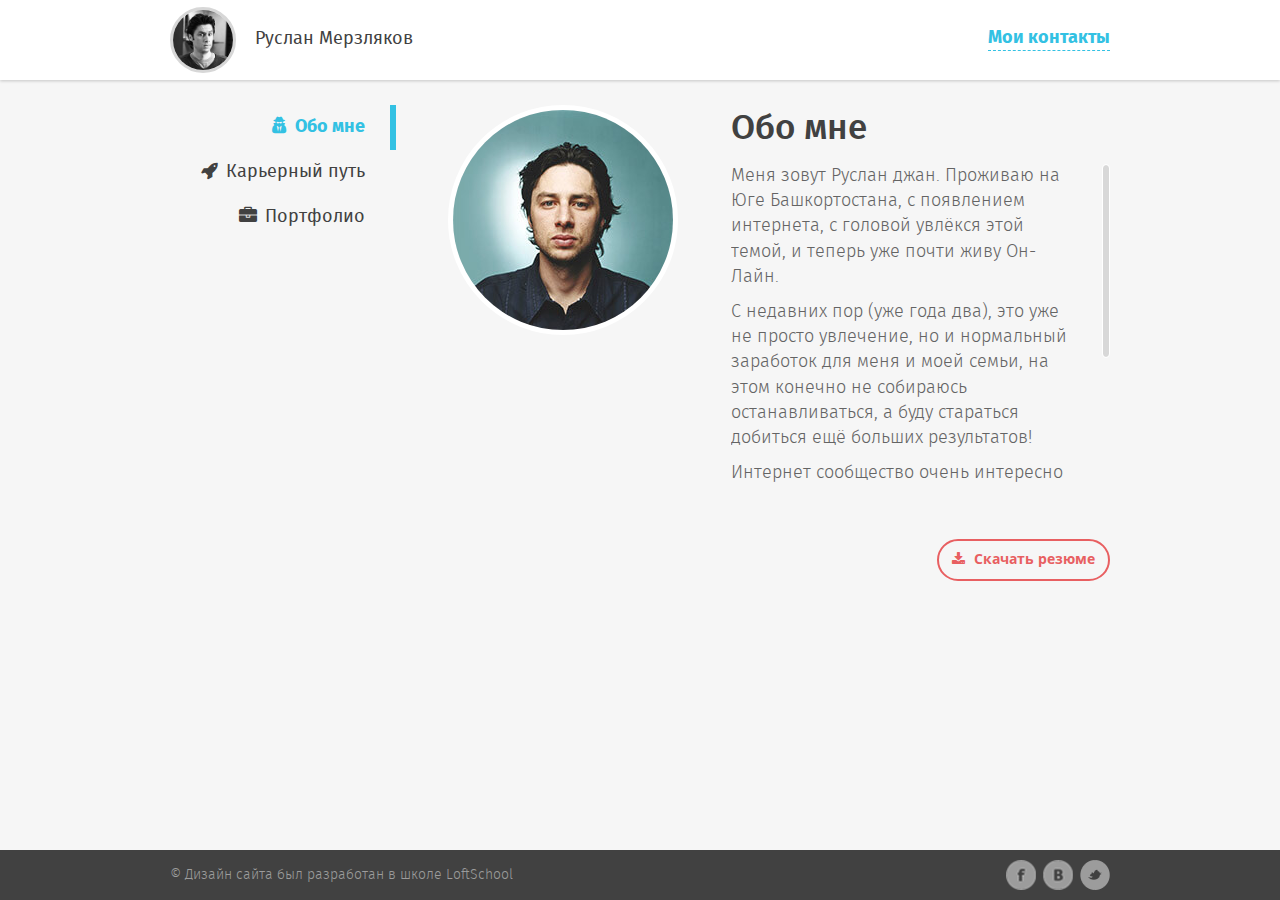
==== commit 05761e02: "Adaptive" ====
--- a/about.html
+++ b/about.html
@@ -30,13 +30,13 @@
 					<div class="user__name">Руслан Мерзляков</div>
 				</div>
 				<div class="contacts">
-					<a href="#" class="contacts__link">Мои контакты
+					<div class="contacts__trigger">Мои контакты
 						<ul class="contacts__list">
-							<li class="contacts__item"><i class="fa fa-envelope fa-fw"></i> ruslankko@gmail.com</li>
-							<li class="contacts__item"><i class="fa fa-phone fa-fw"></i> +7 963 018 48 90</li>
-							<li class="contacts__item"><i class="fa fa-skype fa-fw"></i> canonkko</li>
+							<li class="contacts__item"><a class="contacts__link" href="mailto:ruslankko@gmail.com"><i class="fa fa-envelope fa-fw"></i> ruslankko@gmail.com</a></li>
+							<li class="contacts__item"><a class="contacts__link" href="tel:+79630184890"><i class="fa fa-phone fa-fw"></i> +7 963 018 48 90</a></li>
+							<li class="contacts__item"><a class="contacts__link" href="skype:canonkko?chat"><i class="fa fa-skype fa-fw"></i> canonkko</a></li>
 						</ul>
-					</a>
+					</div>
 				</div>
 			</div>
 		</header>
@@ -44,10 +44,10 @@
 			<div class="container">
 				<aside class="sidebar">
 					<nav class="nav">
-						<ul>
-							<li><a class="nav__link active" href="about.html"><i class="fa fa-user-secret fa-fw"></i> Обо мне</a></li>
-							<li><a class="nav__link" href="career.html"><i class="fa fa-rocket fa-fw"></i> Карьерный путь</a></li>
-							<li><a class="nav__link" href="portfolio.html"><i class="fa fa-briefcase fa-fw"></i> Портфолио</a></li>
+						<ul class="nav__menu">
+							<li class="nav-item"><a class="nav__link nav__link_active" href="about.html"><i class="fa fa-user-secret fa-fw"></i> Обо мне</a></li>
+							<li class="nav-item"><a class="nav__link" href="career.html"><i class="fa fa-rocket fa-fw"></i> Карьерный путь</a></li>
+							<li class="nav-item"><a class="nav__link" href="portfolio.html"><i class="fa fa-briefcase fa-fw"></i> Портфолио</a></li>
 						</ul>
 					</nav>
 				</aside>
@@ -55,7 +55,7 @@
 					<div class="content-wrap">
 						<div class="about__pic">
 							<div class="about__img">
-								<img src="img/content/author-2.jpg" width="230" alt="Руслан Мерзляков">
+								<img src="img/content/author-2.jpg" width="220" alt="Руслан Мерзляков">
 							</div>
 						</div>
 						<div class="about__desc">
@@ -81,9 +81,9 @@
 			</div>
 			<div class="social">
 				<ul class="social__list">
-					<li class="social__item social__item-fb"><a class="social__link" href="#">facebook</a></li>
-					<li class="social__item social__item-vk"><a class="social__link" href="https://vk.com/mruslanv" target="_blank">vk</a></li>
-					<li class="social__item social__item-tw"><a class="social__link" href="#">twitter</a></li>
+					<li class="social__item social__item_fb"><a class="social__link" href="#">facebook</a></li>
+					<li class="social__item social__item_vk"><a class="social__link" href="https://vk.com/mruslanv" target="_blank">vk</a></li>
+					<li class="social__item social__item_tw"><a class="social__link" href="#">twitter</a></li>
 				</ul>
 			</div>
 		</div>
--- a/css/main.css
+++ b/css/main.css
@@ -1,3 +1,3 @@
-@font-face{font-family:"FiraSans-Bold";src:url("../fonts/FiraSans-Bold/FiraSans-Bold.eot");src:url("../fonts/FiraSans-Bold/FiraSans-Bold.eot?#iefix") format("embedded-opentype"),url("../fonts/FiraSans-Bold/firasans-bold.woff") format("woff"),url("../fonts/FiraSans-Bold/FiraSans-Bold.ttf") format("truetype");font-style:normal;font-weight:normal}@font-face{font-family:"FiraSans-Light";src:url("../fonts/FiraSans-Light/FiraSans-Light.eot");src:url("../fonts/FiraSans-Light/FiraSans-Light.eot?#iefix") format("embedded-opentype"),url("../fonts/FiraSans-Light/firasans-light.woff") format("woff"),url("../fonts/FiraSans-Light/FiraSans-Light.ttf") format("truetype");font-style:normal;font-weight:normal}@font-face{font-family:"FiraSans-Medium";src:url("../fonts/FiraSans-Medium/FiraSans-Medium.eot");src:url("../fonts/FiraSans-Medium/FiraSans-Medium.eot?#iefix") format("embedded-opentype"),url("../fonts/FiraSans-Medium/firasans-medium.woff") format("woff"),url("../fonts/FiraSans-Medium/FiraSans-Medium.ttf") format("truetype");font-style:normal;font-weight:normal}@font-face{font-family:"FiraSans-Regular";src:url("../fonts/FiraSans-Regular/FiraSans-Regular.eot");src:url("../fonts/FiraSans-Regular/FiraSans-Regular.eot?#iefix") format("embedded-opentype"),url("../fonts/FiraSans-Regular/firasans-regular.woff") format("woff"),url("../fonts/FiraSans-Regular/FiraSans-Regular.ttf") format("truetype");font-style:normal;font-weight:normal}@font-face{font-family:"OpenSansSemiBold";src:url("../fonts/OpenSansSemiBold/OpenSansSemiBold.eot");src:url("../fonts/OpenSansSemiBold/OpenSansSemiBold.eot?#iefix") format("embedded-opentype"),url("../fonts/OpenSansSemiBold/OpenSansSemiBold.woff") format("woff"),url("../fonts/OpenSansSemiBold/OpenSansSemiBold.ttf") format("truetype");font-style:normal;font-weight:normal}@font-face{font-family:"OpenSansBold";src:url("../fonts/OpenSansBold/OpenSansBold.eot");src:url("../fonts/OpenSansBold/OpenSansBold.eot?#iefix") format("embedded-opentype"),url("../fonts/OpenSansBold/OpenSansBold.woff") format("woff"),url("../fonts/OpenSansBold/OpenSansBold.ttf") format("truetype");font-style:normal;font-weight:normal}@font-face{font-family:'FontAwesome';src:url("../fonts/fontawesome/fontawesome-webfont.eot?v=4.6.3");src:url("../fonts/fontawesome/fontawesome-webfont.eot?#iefix&v=4.6.3") format("embedded-opentype"),url("../fonts/fontawesome/fontawesome-webfont.woff2?v=4.6.3") format("woff2"),url("../fonts/fontawesome/fontawesome-webfont.woff?v=4.6.3") format("woff"),url("../fonts/fontawesome/fontawesome-webfont.ttf?v=4.6.3") format("truetype"),url("../fonts/fontawesome/fontawesome-webfont.svg?v=4.6.3#fontawesomeregular") format("svg");font-weight:normal;font-style:normal}.fa{display:inline-block;font:normal normal normal 14px/1 FontAwesome;font-size:inherit;text-rendering:auto;-webkit-font-smoothing:antialiased;-moz-osx-font-smoothing:grayscale}.fa-lg{font-size:1.33333333em;line-height:.75em;vertical-align:-15%}.fa-2x{font-size:2em}.fa-3x{font-size:3em}.fa-4x{font-size:4em}.fa-5x{font-size:5em}.fa-fw{width:1.28571429em;text-align:center}.fa-ul{padding-left:0;margin-left:2.14285714em;list-style-type:none}.fa-ul>li{position:relative}.fa-li{position:absolute;left:-2.14285714em;width:2.14285714em;top:.14285714em;text-align:center}.fa-li.fa-lg{left:-1.85714286em}.fa-border{padding:.2em .25em .15em;border:solid .08em #eee;border-radius:.1em}.fa-pull-left{float:left}.fa-pull-right{float:right}.fa.fa-pull-left{margin-right:.3em}.fa.fa-pull-right{margin-left:.3em}.pull-right{float:right}.pull-left{float:left}.fa.pull-left{margin-right:.3em}.fa.pull-right{margin-left:.3em}.fa-spin{-webkit-animation:fa-spin 2s infinite linear;animation:fa-spin 2s infinite linear}.fa-pulse{-webkit-animation:fa-spin 1s infinite steps(8);animation:fa-spin 1s infinite steps(8)}@-webkit-keyframes fa-spin{0%{-webkit-transform:rotate(0deg);transform:rotate(0deg)}100%{-webkit-transform:rotate(359deg);transform:rotate(359deg)}}@keyframes fa-spin{0%{-webkit-transform:rotate(0deg);transform:rotate(0deg)}100%{-webkit-transform:rotate(359deg);transform:rotate(359deg)}}.fa-rotate-90{-ms-filter:"progid:DXImageTransform.Microsoft.BasicImage(rotation=1)";-webkit-transform:rotate(90deg);-ms-transform:rotate(90deg);transform:rotate(90deg)}.fa-rotate-180{-ms-filter:"progid:DXImageTransform.Microsoft.BasicImage(rotation=2)";-webkit-transform:rotate(180deg);-ms-transform:rotate(180deg);transform:rotate(180deg)}.fa-rotate-270{-ms-filter:"progid:DXImageTransform.Microsoft.BasicImage(rotation=3)";-webkit-transform:rotate(270deg);-ms-transform:rotate(270deg);transform:rotate(270deg)}.fa-flip-horizontal{-ms-filter:"progid:DXImageTransform.Microsoft.BasicImage(rotation=0, mirror=1)";-webkit-transform:scale(-1, 1);-ms-transform:scale(-1, 1);transform:scale(-1, 1)}.fa-flip-vertical{-ms-filter:"progid:DXImageTransform.Microsoft.BasicImage(rotation=2, mirror=1)";-webkit-transform:scale(1, -1);-ms-transform:scale(1, -1);transform:scale(1, -1)}:root .fa-rotate-90,:root .fa-rotate-180,:root .fa-rotate-270,:root .fa-flip-horizontal,:root .fa-flip-vertical{-webkit-filter:none;filter:none}.fa-stack{position:relative;display:inline-block;width:2em;height:2em;line-height:2em;vertical-align:middle}.fa-stack-1x,.fa-stack-2x{position:absolute;left:0;width:100%;text-align:center}.fa-stack-1x{line-height:inherit}.fa-stack-2x{font-size:2em}.fa-inverse{color:#fff}.fa-glass:before{content:"\f000"}.fa-music:before{content:"\f001"}.fa-search:before{content:"\f002"}.fa-envelope-o:before{content:"\f003"}.fa-heart:before{content:"\f004"}.fa-star:before{content:"\f005"}.fa-star-o:before{content:"\f006"}.fa-user:before{content:"\f007"}.fa-film:before{content:"\f008"}.fa-th-large:before{content:"\f009"}.fa-th:before{content:"\f00a"}.fa-th-list:before{content:"\f00b"}.fa-check:before{content:"\f00c"}.fa-remove:before,.fa-close:before,.fa-times:before{content:"\f00d"}.fa-search-plus:before{content:"\f00e"}.fa-search-minus:before{content:"\f010"}.fa-power-off:before{content:"\f011"}.fa-signal:before{content:"\f012"}.fa-gear:before,.fa-cog:before{content:"\f013"}.fa-trash-o:before{content:"\f014"}.fa-home:before{content:"\f015"}.fa-file-o:before{content:"\f016"}.fa-clock-o:before{content:"\f017"}.fa-road:before{content:"\f018"}.fa-download:before{content:"\f019"}.fa-arrow-circle-o-down:before{content:"\f01a"}.fa-arrow-circle-o-up:before{content:"\f01b"}.fa-inbox:before{content:"\f01c"}.fa-play-circle-o:before{content:"\f01d"}.fa-rotate-right:before,.fa-repeat:before{content:"\f01e"}.fa-refresh:before{content:"\f021"}.fa-list-alt:before{content:"\f022"}.fa-lock:before{content:"\f023"}.fa-flag:before{content:"\f024"}.fa-headphones:before{content:"\f025"}.fa-volume-off:before{content:"\f026"}.fa-volume-down:before{content:"\f027"}.fa-volume-up:before{content:"\f028"}.fa-qrcode:before{content:"\f029"}.fa-barcode:before{content:"\f02a"}.fa-tag:before{content:"\f02b"}.fa-tags:before{content:"\f02c"}.fa-book:before{content:"\f02d"}.fa-bookmark:before{content:"\f02e"}.fa-print:before{content:"\f02f"}.fa-camera:before{content:"\f030"}.fa-font:before{content:"\f031"}.fa-bold:before{content:"\f032"}.fa-italic:before{content:"\f033"}.fa-text-height:before{content:"\f034"}.fa-text-width:before{content:"\f035"}.fa-align-left:before{content:"\f036"}.fa-align-center:before{content:"\f037"}.fa-align-right:before{content:"\f038"}.fa-align-justify:before{content:"\f039"}.fa-list:before{content:"\f03a"}.fa-dedent:before,.fa-outdent:before{content:"\f03b"}.fa-indent:before{content:"\f03c"}.fa-video-camera:before{content:"\f03d"}.fa-photo:before,.fa-image:before,.fa-picture-o:before{content:"\f03e"}.fa-pencil:before{content:"\f040"}.fa-map-marker:before{content:"\f041"}.fa-adjust:before{content:"\f042"}.fa-tint:before{content:"\f043"}.fa-edit:before,.fa-pencil-square-o:before{content:"\f044"}.fa-share-square-o:before{content:"\f045"}.fa-check-square-o:before{content:"\f046"}.fa-arrows:before{content:"\f047"}.fa-step-backward:before{content:"\f048"}.fa-fast-backward:before{content:"\f049"}.fa-backward:before{content:"\f04a"}.fa-play:before{content:"\f04b"}.fa-pause:before{content:"\f04c"}.fa-stop:before{content:"\f04d"}.fa-forward:before{content:"\f04e"}.fa-fast-forward:before{content:"\f050"}.fa-step-forward:before{content:"\f051"}.fa-eject:before{content:"\f052"}.fa-chevron-left:before{content:"\f053"}.fa-chevron-right:before{content:"\f054"}.fa-plus-circle:before{content:"\f055"}.fa-minus-circle:before{content:"\f056"}.fa-times-circle:before{content:"\f057"}.fa-check-circle:before{content:"\f058"}.fa-question-circle:before{content:"\f059"}.fa-info-circle:before{content:"\f05a"}.fa-crosshairs:before{content:"\f05b"}.fa-times-circle-o:before{content:"\f05c"}.fa-check-circle-o:before{content:"\f05d"}.fa-ban:before{content:"\f05e"}.fa-arrow-left:before{content:"\f060"}.fa-arrow-right:before{content:"\f061"}.fa-arrow-up:before{content:"\f062"}.fa-arrow-down:before{content:"\f063"}.fa-mail-forward:before,.fa-share:before{content:"\f064"}.fa-expand:before{content:"\f065"}.fa-compress:before{content:"\f066"}.fa-plus:before{content:"\f067"}.fa-minus:before{content:"\f068"}.fa-asterisk:before{content:"\f069"}.fa-exclamation-circle:before{content:"\f06a"}.fa-gift:before{content:"\f06b"}.fa-leaf:before{content:"\f06c"}.fa-fire:before{content:"\f06d"}.fa-eye:before{content:"\f06e"}.fa-eye-slash:before{content:"\f070"}.fa-warning:before,.fa-exclamation-triangle:before{content:"\f071"}.fa-plane:before{content:"\f072"}.fa-calendar:before{content:"\f073"}.fa-random:before{content:"\f074"}.fa-comment:before{content:"\f075"}.fa-magnet:before{content:"\f076"}.fa-chevron-up:before{content:"\f077"}.fa-chevron-down:before{content:"\f078"}.fa-retweet:before{content:"\f079"}.fa-shopping-cart:before{content:"\f07a"}.fa-folder:before{content:"\f07b"}.fa-folder-open:before{content:"\f07c"}.fa-arrows-v:before{content:"\f07d"}.fa-arrows-h:before{content:"\f07e"}.fa-bar-chart-o:before,.fa-bar-chart:before{content:"\f080"}.fa-twitter-square:before{content:"\f081"}.fa-facebook-square:before{content:"\f082"}.fa-camera-retro:before{content:"\f083"}.fa-key:before{content:"\f084"}.fa-gears:before,.fa-cogs:before{content:"\f085"}.fa-comments:before{content:"\f086"}.fa-thumbs-o-up:before{content:"\f087"}.fa-thumbs-o-down:before{content:"\f088"}.fa-star-half:before{content:"\f089"}.fa-heart-o:before{content:"\f08a"}.fa-sign-out:before{content:"\f08b"}.fa-linkedin-square:before{content:"\f08c"}.fa-thumb-tack:before{content:"\f08d"}.fa-external-link:before{content:"\f08e"}.fa-sign-in:before{content:"\f090"}.fa-trophy:before{content:"\f091"}.fa-github-square:before{content:"\f092"}.fa-upload:before{content:"\f093"}.fa-lemon-o:before{content:"\f094"}.fa-phone:before{content:"\f095"}.fa-square-o:before{content:"\f096"}.fa-bookmark-o:before{content:"\f097"}.fa-phone-square:before{content:"\f098"}.fa-twitter:before{content:"\f099"}.fa-facebook-f:before,.fa-facebook:before{content:"\f09a"}.fa-github:before{content:"\f09b"}.fa-unlock:before{content:"\f09c"}.fa-credit-card:before{content:"\f09d"}.fa-feed:before,.fa-rss:before{content:"\f09e"}.fa-hdd-o:before{content:"\f0a0"}.fa-bullhorn:before{content:"\f0a1"}.fa-bell:before{content:"\f0f3"}.fa-certificate:before{content:"\f0a3"}.fa-hand-o-right:before{content:"\f0a4"}.fa-hand-o-left:before{content:"\f0a5"}.fa-hand-o-up:before{content:"\f0a6"}.fa-hand-o-down:before{content:"\f0a7"}.fa-arrow-circle-left:before{content:"\f0a8"}.fa-arrow-circle-right:before{content:"\f0a9"}.fa-arrow-circle-up:before{content:"\f0aa"}.fa-arrow-circle-down:before{content:"\f0ab"}.fa-globe:before{content:"\f0ac"}.fa-wrench:before{content:"\f0ad"}.fa-tasks:before{content:"\f0ae"}.fa-filter:before{content:"\f0b0"}.fa-briefcase:before{content:"\f0b1"}.fa-arrows-alt:before{content:"\f0b2"}.fa-group:before,.fa-users:before{content:"\f0c0"}.fa-chain:before,.fa-link:before{content:"\f0c1"}.fa-cloud:before{content:"\f0c2"}.fa-flask:before{content:"\f0c3"}.fa-cut:before,.fa-scissors:before{content:"\f0c4"}.fa-copy:before,.fa-files-o:before{content:"\f0c5"}.fa-paperclip:before{content:"\f0c6"}.fa-save:before,.fa-floppy-o:before{content:"\f0c7"}.fa-square:before{content:"\f0c8"}.fa-navicon:before,.fa-reorder:before,.fa-bars:before{content:"\f0c9"}.fa-list-ul:before{content:"\f0ca"}.fa-list-ol:before{content:"\f0cb"}.fa-strikethrough:before{content:"\f0cc"}.fa-underline:before{content:"\f0cd"}.fa-table:before{content:"\f0ce"}.fa-magic:before{content:"\f0d0"}.fa-truck:before{content:"\f0d1"}.fa-pinterest:before{content:"\f0d2"}.fa-pinterest-square:before{content:"\f0d3"}.fa-google-plus-square:before{content:"\f0d4"}.fa-google-plus:before{content:"\f0d5"}.fa-money:before{content:"\f0d6"}.fa-caret-down:before{content:"\f0d7"}.fa-caret-up:before{content:"\f0d8"}.fa-caret-left:before{content:"\f0d9"}.fa-caret-right:before{content:"\f0da"}.fa-columns:before{content:"\f0db"}.fa-unsorted:before,.fa-sort:before{content:"\f0dc"}.fa-sort-down:before,.fa-sort-desc:before{content:"\f0dd"}.fa-sort-up:before,.fa-sort-asc:before{content:"\f0de"}.fa-envelope:before{content:"\f0e0"}.fa-linkedin:before{content:"\f0e1"}.fa-rotate-left:before,.fa-undo:before{content:"\f0e2"}.fa-legal:before,.fa-gavel:before{content:"\f0e3"}.fa-dashboard:before,.fa-tachometer:before{content:"\f0e4"}.fa-comment-o:before{content:"\f0e5"}.fa-comments-o:before{content:"\f0e6"}.fa-flash:before,.fa-bolt:before{content:"\f0e7"}.fa-sitemap:before{content:"\f0e8"}.fa-umbrella:before{content:"\f0e9"}.fa-paste:before,.fa-clipboard:before{content:"\f0ea"}.fa-lightbulb-o:before{content:"\f0eb"}.fa-exchange:before{content:"\f0ec"}.fa-cloud-download:before{content:"\f0ed"}.fa-cloud-upload:before{content:"\f0ee"}.fa-user-md:before{content:"\f0f0"}.fa-stethoscope:before{content:"\f0f1"}.fa-suitcase:before{content:"\f0f2"}.fa-bell-o:before{content:"\f0a2"}.fa-coffee:before{content:"\f0f4"}.fa-cutlery:before{content:"\f0f5"}.fa-file-text-o:before{content:"\f0f6"}.fa-building-o:before{content:"\f0f7"}.fa-hospital-o:before{content:"\f0f8"}.fa-ambulance:before{content:"\f0f9"}.fa-medkit:before{content:"\f0fa"}.fa-fighter-jet:before{content:"\f0fb"}.fa-beer:before{content:"\f0fc"}.fa-h-square:before{content:"\f0fd"}.fa-plus-square:before{content:"\f0fe"}.fa-angle-double-left:before{content:"\f100"}.fa-angle-double-right:before{content:"\f101"}.fa-angle-double-up:before{content:"\f102"}.fa-angle-double-down:before{content:"\f103"}.fa-angle-left:before{content:"\f104"}.fa-angle-right:before{content:"\f105"}.fa-angle-up:before{content:"\f106"}.fa-angle-down:before{content:"\f107"}.fa-desktop:before{content:"\f108"}.fa-laptop:before{content:"\f109"}.fa-tablet:before{content:"\f10a"}.fa-mobile-phone:before,.fa-mobile:before{content:"\f10b"}.fa-circle-o:before{content:"\f10c"}.fa-quote-left:before{content:"\f10d"}.fa-quote-right:before{content:"\f10e"}.fa-spinner:before{content:"\f110"}.fa-circle:before{content:"\f111"}.fa-mail-reply:before,.fa-reply:before{content:"\f112"}.fa-github-alt:before{content:"\f113"}.fa-folder-o:before{content:"\f114"}.fa-folder-open-o:before{content:"\f115"}.fa-smile-o:before{content:"\f118"}.fa-frown-o:before{content:"\f119"}.fa-meh-o:before{content:"\f11a"}.fa-gamepad:before{content:"\f11b"}.fa-keyboard-o:before{content:"\f11c"}.fa-flag-o:before{content:"\f11d"}.fa-flag-checkered:before{content:"\f11e"}.fa-terminal:before{content:"\f120"}.fa-code:before{content:"\f121"}.fa-mail-reply-all:before,.fa-reply-all:before{content:"\f122"}.fa-star-half-empty:before,.fa-star-half-full:before,.fa-star-half-o:before{content:"\f123"}.fa-location-arrow:before{content:"\f124"}.fa-crop:before{content:"\f125"}.fa-code-fork:before{content:"\f126"}.fa-unlink:before,.fa-chain-broken:before{content:"\f127"}.fa-question:before{content:"\f128"}.fa-info:before{content:"\f129"}.fa-exclamation:before{content:"\f12a"}.fa-superscript:before{content:"\f12b"}.fa-subscript:before{content:"\f12c"}.fa-eraser:before{content:"\f12d"}.fa-puzzle-piece:before{content:"\f12e"}.fa-microphone:before{content:"\f130"}.fa-microphone-slash:before{content:"\f131"}.fa-shield:before{content:"\f132"}.fa-calendar-o:before{content:"\f133"}.fa-fire-extinguisher:before{content:"\f134"}.fa-rocket:before{content:"\f135"}.fa-maxcdn:before{content:"\f136"}.fa-chevron-circle-left:before{content:"\f137"}.fa-chevron-circle-right:before{content:"\f138"}.fa-chevron-circle-up:before{content:"\f139"}.fa-chevron-circle-down:before{content:"\f13a"}.fa-html5:before{content:"\f13b"}.fa-css3:before{content:"\f13c"}.fa-anchor:before{content:"\f13d"}.fa-unlock-alt:before{content:"\f13e"}.fa-bullseye:before{content:"\f140"}.fa-ellipsis-h:before{content:"\f141"}.fa-ellipsis-v:before{content:"\f142"}.fa-rss-square:before{content:"\f143"}.fa-play-circle:before{content:"\f144"}.fa-ticket:before{content:"\f145"}.fa-minus-square:before{content:"\f146"}.fa-minus-square-o:before{content:"\f147"}.fa-level-up:before{content:"\f148"}.fa-level-down:before{content:"\f149"}.fa-check-square:before{content:"\f14a"}.fa-pencil-square:before{content:"\f14b"}.fa-external-link-square:before{content:"\f14c"}.fa-share-square:before{content:"\f14d"}.fa-compass:before{content:"\f14e"}.fa-toggle-down:before,.fa-caret-square-o-down:before{content:"\f150"}.fa-toggle-up:before,.fa-caret-square-o-up:before{content:"\f151"}.fa-toggle-right:before,.fa-caret-square-o-right:before{content:"\f152"}.fa-euro:before,.fa-eur:before{content:"\f153"}.fa-gbp:before{content:"\f154"}.fa-dollar:before,.fa-usd:before{content:"\f155"}.fa-rupee:before,.fa-inr:before{content:"\f156"}.fa-cny:before,.fa-rmb:before,.fa-yen:before,.fa-jpy:before{content:"\f157"}.fa-ruble:before,.fa-rouble:before,.fa-rub:before{content:"\f158"}.fa-won:before,.fa-krw:before{content:"\f159"}.fa-bitcoin:before,.fa-btc:before{content:"\f15a"}.fa-file:before{content:"\f15b"}.fa-file-text:before{content:"\f15c"}.fa-sort-alpha-asc:before{content:"\f15d"}.fa-sort-alpha-desc:before{content:"\f15e"}.fa-sort-amount-asc:before{content:"\f160"}.fa-sort-amount-desc:before{content:"\f161"}.fa-sort-numeric-asc:before{content:"\f162"}.fa-sort-numeric-desc:before{content:"\f163"}.fa-thumbs-up:before{content:"\f164"}.fa-thumbs-down:before{content:"\f165"}.fa-youtube-square:before{content:"\f166"}.fa-youtube:before{content:"\f167"}.fa-xing:before{content:"\f168"}.fa-xing-square:before{content:"\f169"}.fa-youtube-play:before{content:"\f16a"}.fa-dropbox:before{content:"\f16b"}.fa-stack-overflow:before{content:"\f16c"}.fa-instagram:before{content:"\f16d"}.fa-flickr:before{content:"\f16e"}.fa-adn:before{content:"\f170"}.fa-bitbucket:before{content:"\f171"}.fa-bitbucket-square:before{content:"\f172"}.fa-tumblr:before{content:"\f173"}.fa-tumblr-square:before{content:"\f174"}.fa-long-arrow-down:before{content:"\f175"}.fa-long-arrow-up:before{content:"\f176"}.fa-long-arrow-left:before{content:"\f177"}.fa-long-arrow-right:before{content:"\f178"}.fa-apple:before{content:"\f179"}.fa-windows:before{content:"\f17a"}.fa-android:before{content:"\f17b"}.fa-linux:before{content:"\f17c"}.fa-dribbble:before{content:"\f17d"}.fa-skype:before{content:"\f17e"}.fa-foursquare:before{content:"\f180"}.fa-trello:before{content:"\f181"}.fa-female:before{content:"\f182"}.fa-male:before{content:"\f183"}.fa-gittip:before,.fa-gratipay:before{content:"\f184"}.fa-sun-o:before{content:"\f185"}.fa-moon-o:before{content:"\f186"}.fa-archive:before{content:"\f187"}.fa-bug:before{content:"\f188"}.fa-vk:before{content:"\f189"}.fa-weibo:before{content:"\f18a"}.fa-renren:before{content:"\f18b"}.fa-pagelines:before{content:"\f18c"}.fa-stack-exchange:before{content:"\f18d"}.fa-arrow-circle-o-right:before{content:"\f18e"}.fa-arrow-circle-o-left:before{content:"\f190"}.fa-toggle-left:before,.fa-caret-square-o-left:before{content:"\f191"}.fa-dot-circle-o:before{content:"\f192"}.fa-wheelchair:before{content:"\f193"}.fa-vimeo-square:before{content:"\f194"}.fa-turkish-lira:before,.fa-try:before{content:"\f195"}.fa-plus-square-o:before{content:"\f196"}.fa-space-shuttle:before{content:"\f197"}.fa-slack:before{content:"\f198"}.fa-envelope-square:before{content:"\f199"}.fa-wordpress:before{content:"\f19a"}.fa-openid:before{content:"\f19b"}.fa-institution:before,.fa-bank:before,.fa-university:before{content:"\f19c"}.fa-mortar-board:before,.fa-graduation-cap:before{content:"\f19d"}.fa-yahoo:before{content:"\f19e"}.fa-google:before{content:"\f1a0"}.fa-reddit:before{content:"\f1a1"}.fa-reddit-square:before{content:"\f1a2"}.fa-stumbleupon-circle:before{content:"\f1a3"}.fa-stumbleupon:before{content:"\f1a4"}.fa-delicious:before{content:"\f1a5"}.fa-digg:before{content:"\f1a6"}.fa-pied-piper-pp:before{content:"\f1a7"}.fa-pied-piper-alt:before{content:"\f1a8"}.fa-drupal:before{content:"\f1a9"}.fa-joomla:before{content:"\f1aa"}.fa-language:before{content:"\f1ab"}.fa-fax:before{content:"\f1ac"}.fa-building:before{content:"\f1ad"}.fa-child:before{content:"\f1ae"}.fa-paw:before{content:"\f1b0"}.fa-spoon:before{content:"\f1b1"}.fa-cube:before{content:"\f1b2"}.fa-cubes:before{content:"\f1b3"}.fa-behance:before{content:"\f1b4"}.fa-behance-square:before{content:"\f1b5"}.fa-steam:before{content:"\f1b6"}.fa-steam-square:before{content:"\f1b7"}.fa-recycle:before{content:"\f1b8"}.fa-automobile:before,.fa-car:before{content:"\f1b9"}.fa-cab:before,.fa-taxi:before{content:"\f1ba"}.fa-tree:before{content:"\f1bb"}.fa-spotify:before{content:"\f1bc"}.fa-deviantart:before{content:"\f1bd"}.fa-soundcloud:before{content:"\f1be"}.fa-database:before{content:"\f1c0"}.fa-file-pdf-o:before{content:"\f1c1"}.fa-file-word-o:before{content:"\f1c2"}.fa-file-excel-o:before{content:"\f1c3"}.fa-file-powerpoint-o:before{content:"\f1c4"}.fa-file-photo-o:before,.fa-file-picture-o:before,.fa-file-image-o:before{content:"\f1c5"}.fa-file-zip-o:before,.fa-file-archive-o:before{content:"\f1c6"}.fa-file-sound-o:before,.fa-file-audio-o:before{content:"\f1c7"}.fa-file-movie-o:before,.fa-file-video-o:before{content:"\f1c8"}.fa-file-code-o:before{content:"\f1c9"}.fa-vine:before{content:"\f1ca"}.fa-codepen:before{content:"\f1cb"}.fa-jsfiddle:before{content:"\f1cc"}.fa-life-bouy:before,.fa-life-buoy:before,.fa-life-saver:before,.fa-support:before,.fa-life-ring:before{content:"\f1cd"}.fa-circle-o-notch:before{content:"\f1ce"}.fa-ra:before,.fa-resistance:before,.fa-rebel:before{content:"\f1d0"}.fa-ge:before,.fa-empire:before{content:"\f1d1"}.fa-git-square:before{content:"\f1d2"}.fa-git:before{content:"\f1d3"}.fa-y-combinator-square:before,.fa-yc-square:before,.fa-hacker-news:before{content:"\f1d4"}.fa-tencent-weibo:before{content:"\f1d5"}.fa-qq:before{content:"\f1d6"}.fa-wechat:before,.fa-weixin:before{content:"\f1d7"}.fa-send:before,.fa-paper-plane:before{content:"\f1d8"}.fa-send-o:before,.fa-paper-plane-o:before{content:"\f1d9"}.fa-history:before{content:"\f1da"}.fa-circle-thin:before{content:"\f1db"}.fa-header:before{content:"\f1dc"}.fa-paragraph:before{content:"\f1dd"}.fa-sliders:before{content:"\f1de"}.fa-share-alt:before{content:"\f1e0"}.fa-share-alt-square:before{content:"\f1e1"}.fa-bomb:before{content:"\f1e2"}.fa-soccer-ball-o:before,.fa-futbol-o:before{content:"\f1e3"}.fa-tty:before{content:"\f1e4"}.fa-binoculars:before{content:"\f1e5"}.fa-plug:before{content:"\f1e6"}.fa-slideshare:before{content:"\f1e7"}.fa-twitch:before{content:"\f1e8"}.fa-yelp:before{content:"\f1e9"}.fa-newspaper-o:before{content:"\f1ea"}.fa-wifi:before{content:"\f1eb"}.fa-calculator:before{content:"\f1ec"}.fa-paypal:before{content:"\f1ed"}.fa-google-wallet:before{content:"\f1ee"}.fa-cc-visa:before{content:"\f1f0"}.fa-cc-mastercard:before{content:"\f1f1"}.fa-cc-discover:before{content:"\f1f2"}.fa-cc-amex:before{content:"\f1f3"}.fa-cc-paypal:before{content:"\f1f4"}.fa-cc-stripe:before{content:"\f1f5"}.fa-bell-slash:before{content:"\f1f6"}.fa-bell-slash-o:before{content:"\f1f7"}.fa-trash:before{content:"\f1f8"}.fa-copyright:before{content:"\f1f9"}.fa-at:before{content:"\f1fa"}.fa-eyedropper:before{content:"\f1fb"}.fa-paint-brush:before{content:"\f1fc"}.fa-birthday-cake:before{content:"\f1fd"}.fa-area-chart:before{content:"\f1fe"}.fa-pie-chart:before{content:"\f200"}.fa-line-chart:before{content:"\f201"}.fa-lastfm:before{content:"\f202"}.fa-lastfm-square:before{content:"\f203"}.fa-toggle-off:before{content:"\f204"}.fa-toggle-on:before{content:"\f205"}.fa-bicycle:before{content:"\f206"}.fa-bus:before{content:"\f207"}.fa-ioxhost:before{content:"\f208"}.fa-angellist:before{content:"\f209"}.fa-cc:before{content:"\f20a"}.fa-shekel:before,.fa-sheqel:before,.fa-ils:before{content:"\f20b"}.fa-meanpath:before{content:"\f20c"}.fa-buysellads:before{content:"\f20d"}.fa-connectdevelop:before{content:"\f20e"}.fa-dashcube:before{content:"\f210"}.fa-forumbee:before{content:"\f211"}.fa-leanpub:before{content:"\f212"}.fa-sellsy:before{content:"\f213"}.fa-shirtsinbulk:before{content:"\f214"}.fa-simplybuilt:before{content:"\f215"}.fa-skyatlas:before{content:"\f216"}.fa-cart-plus:before{content:"\f217"}.fa-cart-arrow-down:before{content:"\f218"}.fa-diamond:before{content:"\f219"}.fa-ship:before{content:"\f21a"}.fa-user-secret:before{content:"\f21b"}.fa-motorcycle:before{content:"\f21c"}.fa-street-view:before{content:"\f21d"}.fa-heartbeat:before{content:"\f21e"}.fa-venus:before{content:"\f221"}.fa-mars:before{content:"\f222"}.fa-mercury:before{content:"\f223"}.fa-intersex:before,.fa-transgender:before{content:"\f224"}.fa-transgender-alt:before{content:"\f225"}.fa-venus-double:before{content:"\f226"}.fa-mars-double:before{content:"\f227"}.fa-venus-mars:before{content:"\f228"}.fa-mars-stroke:before{content:"\f229"}.fa-mars-stroke-v:before{content:"\f22a"}.fa-mars-stroke-h:before{content:"\f22b"}.fa-neuter:before{content:"\f22c"}.fa-genderless:before{content:"\f22d"}.fa-facebook-official:before{content:"\f230"}.fa-pinterest-p:before{content:"\f231"}.fa-whatsapp:before{content:"\f232"}.fa-server:before{content:"\f233"}.fa-user-plus:before{content:"\f234"}.fa-user-times:before{content:"\f235"}.fa-hotel:before,.fa-bed:before{content:"\f236"}.fa-viacoin:before{content:"\f237"}.fa-train:before{content:"\f238"}.fa-subway:before{content:"\f239"}.fa-medium:before{content:"\f23a"}.fa-yc:before,.fa-y-combinator:before{content:"\f23b"}.fa-optin-monster:before{content:"\f23c"}.fa-opencart:before{content:"\f23d"}.fa-expeditedssl:before{content:"\f23e"}.fa-battery-4:before,.fa-battery-full:before{content:"\f240"}.fa-battery-3:before,.fa-battery-three-quarters:before{content:"\f241"}.fa-battery-2:before,.fa-battery-half:before{content:"\f242"}.fa-battery-1:before,.fa-battery-quarter:before{content:"\f243"}.fa-battery-0:before,.fa-battery-empty:before{content:"\f244"}.fa-mouse-pointer:before{content:"\f245"}.fa-i-cursor:before{content:"\f246"}.fa-object-group:before{content:"\f247"}.fa-object-ungroup:before{content:"\f248"}.fa-sticky-note:before{content:"\f249"}.fa-sticky-note-o:before{content:"\f24a"}.fa-cc-jcb:before{content:"\f24b"}.fa-cc-diners-club:before{content:"\f24c"}.fa-clone:before{content:"\f24d"}.fa-balance-scale:before{content:"\f24e"}.fa-hourglass-o:before{content:"\f250"}.fa-hourglass-1:before,.fa-hourglass-start:before{content:"\f251"}.fa-hourglass-2:before,.fa-hourglass-half:before{content:"\f252"}.fa-hourglass-3:before,.fa-hourglass-end:before{content:"\f253"}.fa-hourglass:before{content:"\f254"}.fa-hand-grab-o:before,.fa-hand-rock-o:before{content:"\f255"}.fa-hand-stop-o:before,.fa-hand-paper-o:before{content:"\f256"}.fa-hand-scissors-o:before{content:"\f257"}.fa-hand-lizard-o:before{content:"\f258"}.fa-hand-spock-o:before{content:"\f259"}.fa-hand-pointer-o:before{content:"\f25a"}.fa-hand-peace-o:before{content:"\f25b"}.fa-trademark:before{content:"\f25c"}.fa-registered:before{content:"\f25d"}.fa-creative-commons:before{content:"\f25e"}.fa-gg:before{content:"\f260"}.fa-gg-circle:before{content:"\f261"}.fa-tripadvisor:before{content:"\f262"}.fa-odnoklassniki:before{content:"\f263"}.fa-odnoklassniki-square:before{content:"\f264"}.fa-get-pocket:before{content:"\f265"}.fa-wikipedia-w:before{content:"\f266"}.fa-safari:before{content:"\f267"}.fa-chrome:before{content:"\f268"}.fa-firefox:before{content:"\f269"}.fa-opera:before{content:"\f26a"}.fa-internet-explorer:before{content:"\f26b"}.fa-tv:before,.fa-television:before{content:"\f26c"}.fa-contao:before{content:"\f26d"}.fa-500px:before{content:"\f26e"}.fa-amazon:before{content:"\f270"}.fa-calendar-plus-o:before{content:"\f271"}.fa-calendar-minus-o:before{content:"\f272"}.fa-calendar-times-o:before{content:"\f273"}.fa-calendar-check-o:before{content:"\f274"}.fa-industry:before{content:"\f275"}.fa-map-pin:before{content:"\f276"}.fa-map-signs:before{content:"\f277"}.fa-map-o:before{content:"\f278"}.fa-map:before{content:"\f279"}.fa-commenting:before{content:"\f27a"}.fa-commenting-o:before{content:"\f27b"}.fa-houzz:before{content:"\f27c"}.fa-vimeo:before{content:"\f27d"}.fa-black-tie:before{content:"\f27e"}.fa-fonticons:before{content:"\f280"}.fa-reddit-alien:before{content:"\f281"}.fa-edge:before{content:"\f282"}.fa-credit-card-alt:before{content:"\f283"}.fa-codiepie:before{content:"\f284"}.fa-modx:before{content:"\f285"}.fa-fort-awesome:before{content:"\f286"}.fa-usb:before{content:"\f287"}.fa-product-hunt:before{content:"\f288"}.fa-mixcloud:before{content:"\f289"}.fa-scribd:before{content:"\f28a"}.fa-pause-circle:before{content:"\f28b"}.fa-pause-circle-o:before{content:"\f28c"}.fa-stop-circle:before{content:"\f28d"}.fa-stop-circle-o:before{content:"\f28e"}.fa-shopping-bag:before{content:"\f290"}.fa-shopping-basket:before{content:"\f291"}.fa-hashtag:before{content:"\f292"}.fa-bluetooth:before{content:"\f293"}.fa-bluetooth-b:before{content:"\f294"}.fa-percent:before{content:"\f295"}.fa-gitlab:before{content:"\f296"}.fa-wpbeginner:before{content:"\f297"}.fa-wpforms:before{content:"\f298"}.fa-envira:before{content:"\f299"}.fa-universal-access:before{content:"\f29a"}.fa-wheelchair-alt:before{content:"\f29b"}.fa-question-circle-o:before{content:"\f29c"}.fa-blind:before{content:"\f29d"}.fa-audio-description:before{content:"\f29e"}.fa-volume-control-phone:before{content:"\f2a0"}.fa-braille:before{content:"\f2a1"}.fa-assistive-listening-systems:before{content:"\f2a2"}.fa-asl-interpreting:before,.fa-american-sign-language-interpreting:before{content:"\f2a3"}.fa-deafness:before,.fa-hard-of-hearing:before,.fa-deaf:before{content:"\f2a4"}.fa-glide:before{content:"\f2a5"}.fa-glide-g:before{content:"\f2a6"}.fa-signing:before,.fa-sign-language:before{content:"\f2a7"}.fa-low-vision:before{content:"\f2a8"}.fa-viadeo:before{content:"\f2a9"}.fa-viadeo-square:before{content:"\f2aa"}.fa-snapchat:before{content:"\f2ab"}.fa-snapchat-ghost:before{content:"\f2ac"}.fa-snapchat-square:before{content:"\f2ad"}.fa-pied-piper:before{content:"\f2ae"}.fa-first-order:before{content:"\f2b0"}.fa-yoast:before{content:"\f2b1"}.fa-themeisle:before{content:"\f2b2"}.fa-google-plus-circle:before,.fa-google-plus-official:before{content:"\f2b3"}.fa-fa:before,.fa-font-awesome:before{content:"\f2b4"}.sr-only{position:absolute;width:1px;height:1px;padding:0;margin:-1px;overflow:hidden;clip:rect(0, 0, 0, 0);border:0}.sr-only-focusable:active,.sr-only-focusable:focus{position:static;width:auto;height:auto;margin:0;overflow:visible;clip:auto}/*! normalize.css v3.0.3 | MIT License | github.com/necolas/normalize.css */img,legend{border:0}legend,td,th{padding:0}html{font-family:sans-serif;-ms-text-size-adjust:100%;-webkit-text-size-adjust:100%}body{margin:0}article,aside,details,figcaption,figure,footer,header,hgroup,main,menu,nav,section,summary{display:block}audio,canvas,progress,video{display:inline-block;vertical-align:baseline}audio:not([controls]){display:none;height:0}[hidden],template{display:none}a{background-color:transparent}a:active,a:hover{outline:0}abbr[title]{border-bottom:1px dotted}b,optgroup,strong{font-weight:700}dfn{font-style:italic}h1{font-size:2em;margin:.67em 0}mark{background:#ff0;color:#000}small{font-size:80%}sub,sup{font-size:75%;line-height:0;position:relative;vertical-align:baseline}sup{top:-.5em}sub{bottom:-.25em}svg:not(:root){overflow:hidden}figure{margin:1em 40px}hr{box-sizing:content-box;height:0}pre,textarea{overflow:auto}code,kbd,pre,samp{font-family:monospace,monospace;font-size:1em}button,input,optgroup,select,textarea{color:inherit;font:inherit;margin:0}button{overflow:visible}button,select{text-transform:none}button,html input[type=button],input[type=reset]{-webkit-appearance:button;cursor:pointer}button[disabled],html input[disabled]{cursor:default}button::-moz-focus-inner,input::-moz-focus-inner{border:0;padding:0}input{line-height:normal}input[type=checkbox],input[type=radio]{box-sizing:border-box;padding:0}input[type=number]::-webkit-inner-spin-button,input[type=number]::-webkit-outer-spin-button{height:auto}input[type=search]{-webkit-appearance:textfield;box-sizing:content-box}input[type=search]::-webkit-search-cancel-button,input[type=search]::-webkit-search-decoration{-webkit-appearance:none}fieldset{border:1px solid silver;margin:0 2px;padding:.35em .625em .75em}table{border-collapse:collapse;border-spacing:0}.container:before,.content-wrap:before,.career:before,.container:after,.content-wrap:after,.career:after{content:" ";display:table}.container:after,.content-wrap:after,.career:after{clear:both}html{height:100%}body{font-family:"FiraSans-Regular", sans-serif;font-size:16px;line-height:1.4;font-weight:normal;color:#414141;height:100%}*{box-sizing:border-box}h1{font-family:"FiraSans-Medium", sans-serif;font-size:2.1875em;font-weight:normal;margin:0}h3{font-size:1.3125em;line-height:1.3;font-weight:normal;margin:0}a{text-decoration:none;color:#fff}ul{list-style-type:none;margin:0;padding:0}img{max-width:100%;height:auto}.wrapper{min-height:100%;min-width:960px;overflow:hidden;position:relative;background-color:#f6f6f6}.wrapper::after{content:"";height:50px;display:block}.container{width:940px;margin:0 auto}.content{margin-top:25px}.sidebar{float:left;width:24%}.main-content{float:right;width:76%}.title{margin-bottom:25px;margin-left:20px;line-height:1.1}.btn{border:2px solid white;border-radius:10em;padding:9px 13px 6px;display:inline-block;font-family:"FiraSans-Bold", sans-serif;font-size:0.875em;transition:all 0.3s}.btn:hover{background-color:#fff;color:#33c1e3}.main-page{height:100vh;text-align:center;background:url("../img/bg/mainbg.png");padding-top:35vh}.author__img{width:140px;height:140px;display:inline-block;overflow:hidden;border-radius:50%;border:1px solid #d7d7d7;margin-top:-70px}.author{background-color:white;border-radius:10px;box-shadow:0 1px 2px rgba(0,0,0,0.3);display:inline-block;min-width:300px}.author__title{font-family:"OpenSansSemiBold", sans-serif;margin:5px 0 15px}.author__btn{background-color:#33c1e3;border-radius:0 0 10px 10px;padding:20px 70px}.header{background-color:#fff;box-shadow:0px 1px 3px 0px rgba(0,0,0,0.2);padding:10px 0;position:relative;z-index:2}.user__photo{border-width:3px;border-color:#D7D7D7;border-style:solid;border-radius:50%;display:inline-block;vertical-align:middle;overflow:hidden;height:66px;width:66px}.user__name{font-size:1.125em;line-height:1.05;display:inline-block;margin-left:15px;max-width:180px;vertical-align:middle}.user{float:left;width:50%}.contacts{float:right;width:50%;text-align:right}.contacts__link{font-family:"FiraSans-Bold", sans-serif;color:#33c1e3;font-size:1.125em;line-height:1.3;border-bottom:1px dashed #33c1e3;padding-top:20px;display:inline-block;position:relative;transition:all 0.3s}.contacts__link:hover{color:#e85f61;border-color:#e85f61}.contacts__link:hover .contacts__list{visibility:visible;top:60px;opacity:1}.contacts__list{font-family:"FiraSans-Light", sans-serif;padding:20px;text-align:left;border:1px solid #dedede;background-color:#fff;min-width:255px;position:absolute;left:-50%;top:70px;border-radius:10px;color:#414141;visibility:hidden;opacity:0;transition:.3s ease-in-out .2s}.contacts__list .fa{color:#33c1e3;margin-right:5px}.contacts__item:nth-child(even){margin-bottom:12px;margin-top:15px}.contacts__list::before,.contacts__list::after{content:"";position:absolute;left:50%;top:-17px;margin-left:-10px;border:6px solid transparent;border-bottom:10px solid #dedede}.contacts__list::after{border-bottom:10px solid #fff;top:-15px}.nav{text-align:right}.nav__link{display:block;padding:10px 0;padding-right:25px;font-size:1.125em;color:#414141;border-right:6px solid transparent;transition:all 0.3s}.nav__link:hover{color:#33c1e3;padding-right:28px}.nav__link.active{font-family:"FiraSans-Bold", sans-serif;color:#33c1e3;border-right:6px solid #33c1e3}.footer{background-color:#414141;height:50px;padding:10px 0;margin-top:-50px;position:relative;min-width:960px}.copyright__text{font-family:"FiraSans-Light", sans-serif;font-size:0.875em;color:#9c9c9c;padding-top:7px}.copyright{float:left;width:50%}.social{float:right;width:50%}.social__list{text-align:right}.social__item{background:url("../img/icons/social-sprite.png") no-repeat;width:30px;height:30px;overflow:hidden;display:inline-block;margin-left:3px}.social__link{display:block;text-indent:50px}.social__item-fb{background-position:0 -150px}.social__item-fb:hover{background-position:0 -120px}.social__item-tw{background-position:0 -90px}.social__item-tw:hover{background-position:0 -60px}.social__item-vk{background-position:0 -30px}.social__item-vk:hover{background-position:0 0}.about__pic{width:47%;text-align:center;float:left}.about__img{width:230px;height:230px;display:inline-block;overflow:hidden;border-radius:50%;border:5px solid white}.about__desc{width:53%;float:right}.about__text{font-family:"FiraSans-Light", sans-serif;font-size:1.125em;color:#646464;padding-right:30px;margin-top:10px;max-height:320px;overflow-y:auto}.about__text p{margin-top:0;margin-bottom:10px}.about__btn{text-align:right;margin-top:55px;margin-bottom:70px}.btn_red{font-family:"OpenSansBold", sans-serif;color:#e85f61;border-color:#e85f61;padding-top:8px;padding-bottom:10px}.btn_red .fa{margin-right:5px}.btn_red:hover{background-color:#e85f61;color:#fff}.career__pic{width:45%;float:left}.career__img{margin-left:20px}.career__path{width:55%;float:right}.career__list{text-align:right}.career__item{display:inline-block;position:relative;background-color:white;border-radius:10px;box-shadow:0 1px 3px rgba(0,0,0,0.2);padding:15px 12px 12px 15px;color:#5a5a5a;width:375px;margin-bottom:20px;text-align:left;transition:.3s ease-in-out}.career__item:hover{background-color:#33c1e3;color:#fff}.career__item:hover .career__desc{color:#fff}.career__item:hover .career__year{font-family:FiraSans-Bold, sans-serif;font-size:1.125em;color:#33c1e3;top:calc(50% - 13px);left:-75px}.career__item:hover::before{border:5px solid #94e0f2}.career__item::before{content:"";width:20px;height:20px;background-color:#33c1e3;border:5px solid #f6f6f6;position:absolute;border-radius:50%;top:calc(50% - 12px);left:-30px;box-sizing:border-box;transition:.3s ease-in-out}.career__item::after{content:"";width:1px;height:130px;background-color:#ddd;position:absolute;top:55%;left:-21px}.career__item:last-child::after{display:none}.career__desc{font-family:"FiraSans-Light", sans-serif;color:#727272;font-size:1.125em}.career__post{margin:3px 0 0}.career__time{margin-top:3px;display:block}.career__year{font-family:"FiraSans-Light", sans-serif;font-size:0.875em;color:#727272;position:absolute;top:calc(50% - 10px);left:-65px;transition:all 0.3s}.portfolio__item{width:215px;display:inline-block;vertical-align:top;background-color:white;border-radius:10px;overflow:hidden;margin-left:20px;margin-bottom:20px;box-shadow:0 1px 3px rgba(0,0,0,0.2);transition:all 0.3s}.portfolio__item:hover{box-shadow:0 4px 8px rgba(0,0,0,0.2);-webkit-transform:translateY(-4px);-ms-transform:translateY(-4px);transform:translateY(-4px)}.portfolio__link{display:block;padding-bottom:15px}.portfolio__item:hover h3{color:#e85f61}.portfolio__text{max-width:220px;padding-left:20px;padding-right:10px}.portfolio__text h3{color:#33c1e3;font-size:1.3125em;margin-top:10px;margin-bottom:0;transition:all 0.3s}.portfolio__text p{font-family:"FiraSans-Light", sans-serif;font-size:0.875em;margin-top:0;margin-bottom:10px;color:#414141}.portfolio__text span{font-family:"OpenSansBold", sans-serif;font-size:0.875em;color:#aeaeae}.portfolio__text .fa{font-size:18px;margin-right:2px}
+@font-face{font-family:"FiraSans-Bold";src:url("../fonts/FiraSans-Bold/FiraSans-Bold.eot");src:url("../fonts/FiraSans-Bold/FiraSans-Bold.eot?#iefix") format("embedded-opentype"),url("../fonts/FiraSans-Bold/firasans-bold.woff") format("woff"),url("../fonts/FiraSans-Bold/FiraSans-Bold.ttf") format("truetype");font-style:normal;font-weight:normal}@font-face{font-family:"FiraSans-Light";src:url("../fonts/FiraSans-Light/FiraSans-Light.eot");src:url("../fonts/FiraSans-Light/FiraSans-Light.eot?#iefix") format("embedded-opentype"),url("../fonts/FiraSans-Light/firasans-light.woff") format("woff"),url("../fonts/FiraSans-Light/FiraSans-Light.ttf") format("truetype");font-style:normal;font-weight:normal}@font-face{font-family:"FiraSans-Medium";src:url("../fonts/FiraSans-Medium/FiraSans-Medium.eot");src:url("../fonts/FiraSans-Medium/FiraSans-Medium.eot?#iefix") format("embedded-opentype"),url("../fonts/FiraSans-Medium/firasans-medium.woff") format("woff"),url("../fonts/FiraSans-Medium/FiraSans-Medium.ttf") format("truetype");font-style:normal;font-weight:normal}@font-face{font-family:"FiraSans-Regular";src:url("../fonts/FiraSans-Regular/FiraSans-Regular.eot");src:url("../fonts/FiraSans-Regular/FiraSans-Regular.eot?#iefix") format("embedded-opentype"),url("../fonts/FiraSans-Regular/firasans-regular.woff") format("woff"),url("../fonts/FiraSans-Regular/FiraSans-Regular.ttf") format("truetype");font-style:normal;font-weight:normal}@font-face{font-family:"OpenSansSemiBold";src:url("../fonts/OpenSansSemiBold/OpenSansSemiBold.eot");src:url("../fonts/OpenSansSemiBold/OpenSansSemiBold.eot?#iefix") format("embedded-opentype"),url("../fonts/OpenSansSemiBold/OpenSansSemiBold.woff") format("woff"),url("../fonts/OpenSansSemiBold/OpenSansSemiBold.ttf") format("truetype");font-style:normal;font-weight:normal}@font-face{font-family:"OpenSansBold";src:url("../fonts/OpenSansBold/OpenSansBold.eot");src:url("../fonts/OpenSansBold/OpenSansBold.eot?#iefix") format("embedded-opentype"),url("../fonts/OpenSansBold/OpenSansBold.woff") format("woff"),url("../fonts/OpenSansBold/OpenSansBold.ttf") format("truetype");font-style:normal;font-weight:normal}@font-face{font-family:'FontAwesome';src:url("../fonts/fontawesome/fontawesome-webfont.eot?v=4.6.3");src:url("../fonts/fontawesome/fontawesome-webfont.eot?#iefix&v=4.6.3") format("embedded-opentype"),url("../fonts/fontawesome/fontawesome-webfont.woff2?v=4.6.3") format("woff2"),url("../fonts/fontawesome/fontawesome-webfont.woff?v=4.6.3") format("woff"),url("../fonts/fontawesome/fontawesome-webfont.ttf?v=4.6.3") format("truetype"),url("../fonts/fontawesome/fontawesome-webfont.svg?v=4.6.3#fontawesomeregular") format("svg");font-weight:normal;font-style:normal}.fa{display:inline-block;font:normal normal normal 14px/1 FontAwesome;font-size:inherit;text-rendering:auto;-webkit-font-smoothing:antialiased;-moz-osx-font-smoothing:grayscale}.fa-lg{font-size:1.33333333em;line-height:.75em;vertical-align:-15%}.fa-2x{font-size:2em}.fa-3x{font-size:3em}.fa-4x{font-size:4em}.fa-5x{font-size:5em}.fa-fw{width:1.28571429em;text-align:center}.fa-ul{padding-left:0;margin-left:2.14285714em;list-style-type:none}.fa-ul>li{position:relative}.fa-li{position:absolute;left:-2.14285714em;width:2.14285714em;top:.14285714em;text-align:center}.fa-li.fa-lg{left:-1.85714286em}.fa-border{padding:.2em .25em .15em;border:solid .08em #eee;border-radius:.1em}.fa-pull-left{float:left}.fa-pull-right{float:right}.fa.fa-pull-left{margin-right:.3em}.fa.fa-pull-right{margin-left:.3em}.pull-right{float:right}.pull-left{float:left}.fa.pull-left{margin-right:.3em}.fa.pull-right{margin-left:.3em}.fa-spin{-webkit-animation:fa-spin 2s infinite linear;animation:fa-spin 2s infinite linear}.fa-pulse{-webkit-animation:fa-spin 1s infinite steps(8);animation:fa-spin 1s infinite steps(8)}@-webkit-keyframes fa-spin{0%{-webkit-transform:rotate(0deg);transform:rotate(0deg)}100%{-webkit-transform:rotate(359deg);transform:rotate(359deg)}}@keyframes fa-spin{0%{-webkit-transform:rotate(0deg);transform:rotate(0deg)}100%{-webkit-transform:rotate(359deg);transform:rotate(359deg)}}.fa-rotate-90{-ms-filter:"progid:DXImageTransform.Microsoft.BasicImage(rotation=1)";-webkit-transform:rotate(90deg);-ms-transform:rotate(90deg);transform:rotate(90deg)}.fa-rotate-180{-ms-filter:"progid:DXImageTransform.Microsoft.BasicImage(rotation=2)";-webkit-transform:rotate(180deg);-ms-transform:rotate(180deg);transform:rotate(180deg)}.fa-rotate-270{-ms-filter:"progid:DXImageTransform.Microsoft.BasicImage(rotation=3)";-webkit-transform:rotate(270deg);-ms-transform:rotate(270deg);transform:rotate(270deg)}.fa-flip-horizontal{-ms-filter:"progid:DXImageTransform.Microsoft.BasicImage(rotation=0, mirror=1)";-webkit-transform:scale(-1, 1);-ms-transform:scale(-1, 1);transform:scale(-1, 1)}.fa-flip-vertical{-ms-filter:"progid:DXImageTransform.Microsoft.BasicImage(rotation=2, mirror=1)";-webkit-transform:scale(1, -1);-ms-transform:scale(1, -1);transform:scale(1, -1)}:root .fa-rotate-90,:root .fa-rotate-180,:root .fa-rotate-270,:root .fa-flip-horizontal,:root .fa-flip-vertical{-webkit-filter:none;filter:none}.fa-stack{position:relative;display:inline-block;width:2em;height:2em;line-height:2em;vertical-align:middle}.fa-stack-1x,.fa-stack-2x{position:absolute;left:0;width:100%;text-align:center}.fa-stack-1x{line-height:inherit}.fa-stack-2x{font-size:2em}.fa-inverse{color:#fff}.fa-glass:before{content:"\f000"}.fa-music:before{content:"\f001"}.fa-search:before{content:"\f002"}.fa-envelope-o:before{content:"\f003"}.fa-heart:before{content:"\f004"}.fa-star:before{content:"\f005"}.fa-star-o:before{content:"\f006"}.fa-user:before{content:"\f007"}.fa-film:before{content:"\f008"}.fa-th-large:before{content:"\f009"}.fa-th:before{content:"\f00a"}.fa-th-list:before{content:"\f00b"}.fa-check:before{content:"\f00c"}.fa-remove:before,.fa-close:before,.fa-times:before{content:"\f00d"}.fa-search-plus:before{content:"\f00e"}.fa-search-minus:before{content:"\f010"}.fa-power-off:before{content:"\f011"}.fa-signal:before{content:"\f012"}.fa-gear:before,.fa-cog:before{content:"\f013"}.fa-trash-o:before{content:"\f014"}.fa-home:before{content:"\f015"}.fa-file-o:before{content:"\f016"}.fa-clock-o:before{content:"\f017"}.fa-road:before{content:"\f018"}.fa-download:before{content:"\f019"}.fa-arrow-circle-o-down:before{content:"\f01a"}.fa-arrow-circle-o-up:before{content:"\f01b"}.fa-inbox:before{content:"\f01c"}.fa-play-circle-o:before{content:"\f01d"}.fa-rotate-right:before,.fa-repeat:before{content:"\f01e"}.fa-refresh:before{content:"\f021"}.fa-list-alt:before{content:"\f022"}.fa-lock:before{content:"\f023"}.fa-flag:before{content:"\f024"}.fa-headphones:before{content:"\f025"}.fa-volume-off:before{content:"\f026"}.fa-volume-down:before{content:"\f027"}.fa-volume-up:before{content:"\f028"}.fa-qrcode:before{content:"\f029"}.fa-barcode:before{content:"\f02a"}.fa-tag:before{content:"\f02b"}.fa-tags:before{content:"\f02c"}.fa-book:before{content:"\f02d"}.fa-bookmark:before{content:"\f02e"}.fa-print:before{content:"\f02f"}.fa-camera:before{content:"\f030"}.fa-font:before{content:"\f031"}.fa-bold:before{content:"\f032"}.fa-italic:before{content:"\f033"}.fa-text-height:before{content:"\f034"}.fa-text-width:before{content:"\f035"}.fa-align-left:before{content:"\f036"}.fa-align-center:before{content:"\f037"}.fa-align-right:before{content:"\f038"}.fa-align-justify:before{content:"\f039"}.fa-list:before{content:"\f03a"}.fa-dedent:before,.fa-outdent:before{content:"\f03b"}.fa-indent:before{content:"\f03c"}.fa-video-camera:before{content:"\f03d"}.fa-photo:before,.fa-image:before,.fa-picture-o:before{content:"\f03e"}.fa-pencil:before{content:"\f040"}.fa-map-marker:before{content:"\f041"}.fa-adjust:before{content:"\f042"}.fa-tint:before{content:"\f043"}.fa-edit:before,.fa-pencil-square-o:before{content:"\f044"}.fa-share-square-o:before{content:"\f045"}.fa-check-square-o:before{content:"\f046"}.fa-arrows:before{content:"\f047"}.fa-step-backward:before{content:"\f048"}.fa-fast-backward:before{content:"\f049"}.fa-backward:before{content:"\f04a"}.fa-play:before{content:"\f04b"}.fa-pause:before{content:"\f04c"}.fa-stop:before{content:"\f04d"}.fa-forward:before{content:"\f04e"}.fa-fast-forward:before{content:"\f050"}.fa-step-forward:before{content:"\f051"}.fa-eject:before{content:"\f052"}.fa-chevron-left:before{content:"\f053"}.fa-chevron-right:before{content:"\f054"}.fa-plus-circle:before{content:"\f055"}.fa-minus-circle:before{content:"\f056"}.fa-times-circle:before{content:"\f057"}.fa-check-circle:before{content:"\f058"}.fa-question-circle:before{content:"\f059"}.fa-info-circle:before{content:"\f05a"}.fa-crosshairs:before{content:"\f05b"}.fa-times-circle-o:before{content:"\f05c"}.fa-check-circle-o:before{content:"\f05d"}.fa-ban:before{content:"\f05e"}.fa-arrow-left:before{content:"\f060"}.fa-arrow-right:before{content:"\f061"}.fa-arrow-up:before{content:"\f062"}.fa-arrow-down:before{content:"\f063"}.fa-mail-forward:before,.fa-share:before{content:"\f064"}.fa-expand:before{content:"\f065"}.fa-compress:before{content:"\f066"}.fa-plus:before{content:"\f067"}.fa-minus:before{content:"\f068"}.fa-asterisk:before{content:"\f069"}.fa-exclamation-circle:before{content:"\f06a"}.fa-gift:before{content:"\f06b"}.fa-leaf:before{content:"\f06c"}.fa-fire:before{content:"\f06d"}.fa-eye:before{content:"\f06e"}.fa-eye-slash:before{content:"\f070"}.fa-warning:before,.fa-exclamation-triangle:before{content:"\f071"}.fa-plane:before{content:"\f072"}.fa-calendar:before{content:"\f073"}.fa-random:before{content:"\f074"}.fa-comment:before{content:"\f075"}.fa-magnet:before{content:"\f076"}.fa-chevron-up:before{content:"\f077"}.fa-chevron-down:before{content:"\f078"}.fa-retweet:before{content:"\f079"}.fa-shopping-cart:before{content:"\f07a"}.fa-folder:before{content:"\f07b"}.fa-folder-open:before{content:"\f07c"}.fa-arrows-v:before{content:"\f07d"}.fa-arrows-h:before{content:"\f07e"}.fa-bar-chart-o:before,.fa-bar-chart:before{content:"\f080"}.fa-twitter-square:before{content:"\f081"}.fa-facebook-square:before{content:"\f082"}.fa-camera-retro:before{content:"\f083"}.fa-key:before{content:"\f084"}.fa-gears:before,.fa-cogs:before{content:"\f085"}.fa-comments:before{content:"\f086"}.fa-thumbs-o-up:before{content:"\f087"}.fa-thumbs-o-down:before{content:"\f088"}.fa-star-half:before{content:"\f089"}.fa-heart-o:before{content:"\f08a"}.fa-sign-out:before{content:"\f08b"}.fa-linkedin-square:before{content:"\f08c"}.fa-thumb-tack:before{content:"\f08d"}.fa-external-link:before{content:"\f08e"}.fa-sign-in:before{content:"\f090"}.fa-trophy:before{content:"\f091"}.fa-github-square:before{content:"\f092"}.fa-upload:before{content:"\f093"}.fa-lemon-o:before{content:"\f094"}.fa-phone:before{content:"\f095"}.fa-square-o:before{content:"\f096"}.fa-bookmark-o:before{content:"\f097"}.fa-phone-square:before{content:"\f098"}.fa-twitter:before{content:"\f099"}.fa-facebook-f:before,.fa-facebook:before{content:"\f09a"}.fa-github:before{content:"\f09b"}.fa-unlock:before{content:"\f09c"}.fa-credit-card:before{content:"\f09d"}.fa-feed:before,.fa-rss:before{content:"\f09e"}.fa-hdd-o:before{content:"\f0a0"}.fa-bullhorn:before{content:"\f0a1"}.fa-bell:before{content:"\f0f3"}.fa-certificate:before{content:"\f0a3"}.fa-hand-o-right:before{content:"\f0a4"}.fa-hand-o-left:before{content:"\f0a5"}.fa-hand-o-up:before{content:"\f0a6"}.fa-hand-o-down:before{content:"\f0a7"}.fa-arrow-circle-left:before{content:"\f0a8"}.fa-arrow-circle-right:before{content:"\f0a9"}.fa-arrow-circle-up:before{content:"\f0aa"}.fa-arrow-circle-down:before{content:"\f0ab"}.fa-globe:before{content:"\f0ac"}.fa-wrench:before{content:"\f0ad"}.fa-tasks:before{content:"\f0ae"}.fa-filter:before{content:"\f0b0"}.fa-briefcase:before{content:"\f0b1"}.fa-arrows-alt:before{content:"\f0b2"}.fa-group:before,.fa-users:before{content:"\f0c0"}.fa-chain:before,.fa-link:before{content:"\f0c1"}.fa-cloud:before{content:"\f0c2"}.fa-flask:before{content:"\f0c3"}.fa-cut:before,.fa-scissors:before{content:"\f0c4"}.fa-copy:before,.fa-files-o:before{content:"\f0c5"}.fa-paperclip:before{content:"\f0c6"}.fa-save:before,.fa-floppy-o:before{content:"\f0c7"}.fa-square:before{content:"\f0c8"}.fa-navicon:before,.fa-reorder:before,.fa-bars:before{content:"\f0c9"}.fa-list-ul:before{content:"\f0ca"}.fa-list-ol:before{content:"\f0cb"}.fa-strikethrough:before{content:"\f0cc"}.fa-underline:before{content:"\f0cd"}.fa-table:before{content:"\f0ce"}.fa-magic:before{content:"\f0d0"}.fa-truck:before{content:"\f0d1"}.fa-pinterest:before{content:"\f0d2"}.fa-pinterest-square:before{content:"\f0d3"}.fa-google-plus-square:before{content:"\f0d4"}.fa-google-plus:before{content:"\f0d5"}.fa-money:before{content:"\f0d6"}.fa-caret-down:before{content:"\f0d7"}.fa-caret-up:before{content:"\f0d8"}.fa-caret-left:before{content:"\f0d9"}.fa-caret-right:before{content:"\f0da"}.fa-columns:before{content:"\f0db"}.fa-unsorted:before,.fa-sort:before{content:"\f0dc"}.fa-sort-down:before,.fa-sort-desc:before{content:"\f0dd"}.fa-sort-up:before,.fa-sort-asc:before{content:"\f0de"}.fa-envelope:before{content:"\f0e0"}.fa-linkedin:before{content:"\f0e1"}.fa-rotate-left:before,.fa-undo:before{content:"\f0e2"}.fa-legal:before,.fa-gavel:before{content:"\f0e3"}.fa-dashboard:before,.fa-tachometer:before{content:"\f0e4"}.fa-comment-o:before{content:"\f0e5"}.fa-comments-o:before{content:"\f0e6"}.fa-flash:before,.fa-bolt:before{content:"\f0e7"}.fa-sitemap:before{content:"\f0e8"}.fa-umbrella:before{content:"\f0e9"}.fa-paste:before,.fa-clipboard:before{content:"\f0ea"}.fa-lightbulb-o:before{content:"\f0eb"}.fa-exchange:before{content:"\f0ec"}.fa-cloud-download:before{content:"\f0ed"}.fa-cloud-upload:before{content:"\f0ee"}.fa-user-md:before{content:"\f0f0"}.fa-stethoscope:before{content:"\f0f1"}.fa-suitcase:before{content:"\f0f2"}.fa-bell-o:before{content:"\f0a2"}.fa-coffee:before{content:"\f0f4"}.fa-cutlery:before{content:"\f0f5"}.fa-file-text-o:before{content:"\f0f6"}.fa-building-o:before{content:"\f0f7"}.fa-hospital-o:before{content:"\f0f8"}.fa-ambulance:before{content:"\f0f9"}.fa-medkit:before{content:"\f0fa"}.fa-fighter-jet:before{content:"\f0fb"}.fa-beer:before{content:"\f0fc"}.fa-h-square:before{content:"\f0fd"}.fa-plus-square:before{content:"\f0fe"}.fa-angle-double-left:before{content:"\f100"}.fa-angle-double-right:before{content:"\f101"}.fa-angle-double-up:before{content:"\f102"}.fa-angle-double-down:before{content:"\f103"}.fa-angle-left:before{content:"\f104"}.fa-angle-right:before{content:"\f105"}.fa-angle-up:before{content:"\f106"}.fa-angle-down:before{content:"\f107"}.fa-desktop:before{content:"\f108"}.fa-laptop:before{content:"\f109"}.fa-tablet:before{content:"\f10a"}.fa-mobile-phone:before,.fa-mobile:before{content:"\f10b"}.fa-circle-o:before{content:"\f10c"}.fa-quote-left:before{content:"\f10d"}.fa-quote-right:before{content:"\f10e"}.fa-spinner:before{content:"\f110"}.fa-circle:before{content:"\f111"}.fa-mail-reply:before,.fa-reply:before{content:"\f112"}.fa-github-alt:before{content:"\f113"}.fa-folder-o:before{content:"\f114"}.fa-folder-open-o:before{content:"\f115"}.fa-smile-o:before{content:"\f118"}.fa-frown-o:before{content:"\f119"}.fa-meh-o:before{content:"\f11a"}.fa-gamepad:before{content:"\f11b"}.fa-keyboard-o:before{content:"\f11c"}.fa-flag-o:before{content:"\f11d"}.fa-flag-checkered:before{content:"\f11e"}.fa-terminal:before{content:"\f120"}.fa-code:before{content:"\f121"}.fa-mail-reply-all:before,.fa-reply-all:before{content:"\f122"}.fa-star-half-empty:before,.fa-star-half-full:before,.fa-star-half-o:before{content:"\f123"}.fa-location-arrow:before{content:"\f124"}.fa-crop:before{content:"\f125"}.fa-code-fork:before{content:"\f126"}.fa-unlink:before,.fa-chain-broken:before{content:"\f127"}.fa-question:before{content:"\f128"}.fa-info:before{content:"\f129"}.fa-exclamation:before{content:"\f12a"}.fa-superscript:before{content:"\f12b"}.fa-subscript:before{content:"\f12c"}.fa-eraser:before{content:"\f12d"}.fa-puzzle-piece:before{content:"\f12e"}.fa-microphone:before{content:"\f130"}.fa-microphone-slash:before{content:"\f131"}.fa-shield:before{content:"\f132"}.fa-calendar-o:before{content:"\f133"}.fa-fire-extinguisher:before{content:"\f134"}.fa-rocket:before{content:"\f135"}.fa-maxcdn:before{content:"\f136"}.fa-chevron-circle-left:before{content:"\f137"}.fa-chevron-circle-right:before{content:"\f138"}.fa-chevron-circle-up:before{content:"\f139"}.fa-chevron-circle-down:before{content:"\f13a"}.fa-html5:before{content:"\f13b"}.fa-css3:before{content:"\f13c"}.fa-anchor:before{content:"\f13d"}.fa-unlock-alt:before{content:"\f13e"}.fa-bullseye:before{content:"\f140"}.fa-ellipsis-h:before{content:"\f141"}.fa-ellipsis-v:before{content:"\f142"}.fa-rss-square:before{content:"\f143"}.fa-play-circle:before{content:"\f144"}.fa-ticket:before{content:"\f145"}.fa-minus-square:before{content:"\f146"}.fa-minus-square-o:before{content:"\f147"}.fa-level-up:before{content:"\f148"}.fa-level-down:before{content:"\f149"}.fa-check-square:before{content:"\f14a"}.fa-pencil-square:before{content:"\f14b"}.fa-external-link-square:before{content:"\f14c"}.fa-share-square:before{content:"\f14d"}.fa-compass:before{content:"\f14e"}.fa-toggle-down:before,.fa-caret-square-o-down:before{content:"\f150"}.fa-toggle-up:before,.fa-caret-square-o-up:before{content:"\f151"}.fa-toggle-right:before,.fa-caret-square-o-right:before{content:"\f152"}.fa-euro:before,.fa-eur:before{content:"\f153"}.fa-gbp:before{content:"\f154"}.fa-dollar:before,.fa-usd:before{content:"\f155"}.fa-rupee:before,.fa-inr:before{content:"\f156"}.fa-cny:before,.fa-rmb:before,.fa-yen:before,.fa-jpy:before{content:"\f157"}.fa-ruble:before,.fa-rouble:before,.fa-rub:before{content:"\f158"}.fa-won:before,.fa-krw:before{content:"\f159"}.fa-bitcoin:before,.fa-btc:before{content:"\f15a"}.fa-file:before{content:"\f15b"}.fa-file-text:before{content:"\f15c"}.fa-sort-alpha-asc:before{content:"\f15d"}.fa-sort-alpha-desc:before{content:"\f15e"}.fa-sort-amount-asc:before{content:"\f160"}.fa-sort-amount-desc:before{content:"\f161"}.fa-sort-numeric-asc:before{content:"\f162"}.fa-sort-numeric-desc:before{content:"\f163"}.fa-thumbs-up:before{content:"\f164"}.fa-thumbs-down:before{content:"\f165"}.fa-youtube-square:before{content:"\f166"}.fa-youtube:before{content:"\f167"}.fa-xing:before{content:"\f168"}.fa-xing-square:before{content:"\f169"}.fa-youtube-play:before{content:"\f16a"}.fa-dropbox:before{content:"\f16b"}.fa-stack-overflow:before{content:"\f16c"}.fa-instagram:before{content:"\f16d"}.fa-flickr:before{content:"\f16e"}.fa-adn:before{content:"\f170"}.fa-bitbucket:before{content:"\f171"}.fa-bitbucket-square:before{content:"\f172"}.fa-tumblr:before{content:"\f173"}.fa-tumblr-square:before{content:"\f174"}.fa-long-arrow-down:before{content:"\f175"}.fa-long-arrow-up:before{content:"\f176"}.fa-long-arrow-left:before{content:"\f177"}.fa-long-arrow-right:before{content:"\f178"}.fa-apple:before{content:"\f179"}.fa-windows:before{content:"\f17a"}.fa-android:before{content:"\f17b"}.fa-linux:before{content:"\f17c"}.fa-dribbble:before{content:"\f17d"}.fa-skype:before{content:"\f17e"}.fa-foursquare:before{content:"\f180"}.fa-trello:before{content:"\f181"}.fa-female:before{content:"\f182"}.fa-male:before{content:"\f183"}.fa-gittip:before,.fa-gratipay:before{content:"\f184"}.fa-sun-o:before{content:"\f185"}.fa-moon-o:before{content:"\f186"}.fa-archive:before{content:"\f187"}.fa-bug:before{content:"\f188"}.fa-vk:before{content:"\f189"}.fa-weibo:before{content:"\f18a"}.fa-renren:before{content:"\f18b"}.fa-pagelines:before{content:"\f18c"}.fa-stack-exchange:before{content:"\f18d"}.fa-arrow-circle-o-right:before{content:"\f18e"}.fa-arrow-circle-o-left:before{content:"\f190"}.fa-toggle-left:before,.fa-caret-square-o-left:before{content:"\f191"}.fa-dot-circle-o:before{content:"\f192"}.fa-wheelchair:before{content:"\f193"}.fa-vimeo-square:before{content:"\f194"}.fa-turkish-lira:before,.fa-try:before{content:"\f195"}.fa-plus-square-o:before{content:"\f196"}.fa-space-shuttle:before{content:"\f197"}.fa-slack:before{content:"\f198"}.fa-envelope-square:before{content:"\f199"}.fa-wordpress:before{content:"\f19a"}.fa-openid:before{content:"\f19b"}.fa-institution:before,.fa-bank:before,.fa-university:before{content:"\f19c"}.fa-mortar-board:before,.fa-graduation-cap:before{content:"\f19d"}.fa-yahoo:before{content:"\f19e"}.fa-google:before{content:"\f1a0"}.fa-reddit:before{content:"\f1a1"}.fa-reddit-square:before{content:"\f1a2"}.fa-stumbleupon-circle:before{content:"\f1a3"}.fa-stumbleupon:before{content:"\f1a4"}.fa-delicious:before{content:"\f1a5"}.fa-digg:before{content:"\f1a6"}.fa-pied-piper-pp:before{content:"\f1a7"}.fa-pied-piper-alt:before{content:"\f1a8"}.fa-drupal:before{content:"\f1a9"}.fa-joomla:before{content:"\f1aa"}.fa-language:before{content:"\f1ab"}.fa-fax:before{content:"\f1ac"}.fa-building:before{content:"\f1ad"}.fa-child:before{content:"\f1ae"}.fa-paw:before{content:"\f1b0"}.fa-spoon:before{content:"\f1b1"}.fa-cube:before{content:"\f1b2"}.fa-cubes:before{content:"\f1b3"}.fa-behance:before{content:"\f1b4"}.fa-behance-square:before{content:"\f1b5"}.fa-steam:before{content:"\f1b6"}.fa-steam-square:before{content:"\f1b7"}.fa-recycle:before{content:"\f1b8"}.fa-automobile:before,.fa-car:before{content:"\f1b9"}.fa-cab:before,.fa-taxi:before{content:"\f1ba"}.fa-tree:before{content:"\f1bb"}.fa-spotify:before{content:"\f1bc"}.fa-deviantart:before{content:"\f1bd"}.fa-soundcloud:before{content:"\f1be"}.fa-database:before{content:"\f1c0"}.fa-file-pdf-o:before{content:"\f1c1"}.fa-file-word-o:before{content:"\f1c2"}.fa-file-excel-o:before{content:"\f1c3"}.fa-file-powerpoint-o:before{content:"\f1c4"}.fa-file-photo-o:before,.fa-file-picture-o:before,.fa-file-image-o:before{content:"\f1c5"}.fa-file-zip-o:before,.fa-file-archive-o:before{content:"\f1c6"}.fa-file-sound-o:before,.fa-file-audio-o:before{content:"\f1c7"}.fa-file-movie-o:before,.fa-file-video-o:before{content:"\f1c8"}.fa-file-code-o:before{content:"\f1c9"}.fa-vine:before{content:"\f1ca"}.fa-codepen:before{content:"\f1cb"}.fa-jsfiddle:before{content:"\f1cc"}.fa-life-bouy:before,.fa-life-buoy:before,.fa-life-saver:before,.fa-support:before,.fa-life-ring:before{content:"\f1cd"}.fa-circle-o-notch:before{content:"\f1ce"}.fa-ra:before,.fa-resistance:before,.fa-rebel:before{content:"\f1d0"}.fa-ge:before,.fa-empire:before{content:"\f1d1"}.fa-git-square:before{content:"\f1d2"}.fa-git:before{content:"\f1d3"}.fa-y-combinator-square:before,.fa-yc-square:before,.fa-hacker-news:before{content:"\f1d4"}.fa-tencent-weibo:before{content:"\f1d5"}.fa-qq:before{content:"\f1d6"}.fa-wechat:before,.fa-weixin:before{content:"\f1d7"}.fa-send:before,.fa-paper-plane:before{content:"\f1d8"}.fa-send-o:before,.fa-paper-plane-o:before{content:"\f1d9"}.fa-history:before{content:"\f1da"}.fa-circle-thin:before{content:"\f1db"}.fa-header:before{content:"\f1dc"}.fa-paragraph:before{content:"\f1dd"}.fa-sliders:before{content:"\f1de"}.fa-share-alt:before{content:"\f1e0"}.fa-share-alt-square:before{content:"\f1e1"}.fa-bomb:before{content:"\f1e2"}.fa-soccer-ball-o:before,.fa-futbol-o:before{content:"\f1e3"}.fa-tty:before{content:"\f1e4"}.fa-binoculars:before{content:"\f1e5"}.fa-plug:before{content:"\f1e6"}.fa-slideshare:before{content:"\f1e7"}.fa-twitch:before{content:"\f1e8"}.fa-yelp:before{content:"\f1e9"}.fa-newspaper-o:before{content:"\f1ea"}.fa-wifi:before{content:"\f1eb"}.fa-calculator:before{content:"\f1ec"}.fa-paypal:before{content:"\f1ed"}.fa-google-wallet:before{content:"\f1ee"}.fa-cc-visa:before{content:"\f1f0"}.fa-cc-mastercard:before{content:"\f1f1"}.fa-cc-discover:before{content:"\f1f2"}.fa-cc-amex:before{content:"\f1f3"}.fa-cc-paypal:before{content:"\f1f4"}.fa-cc-stripe:before{content:"\f1f5"}.fa-bell-slash:before{content:"\f1f6"}.fa-bell-slash-o:before{content:"\f1f7"}.fa-trash:before{content:"\f1f8"}.fa-copyright:before{content:"\f1f9"}.fa-at:before{content:"\f1fa"}.fa-eyedropper:before{content:"\f1fb"}.fa-paint-brush:before{content:"\f1fc"}.fa-birthday-cake:before{content:"\f1fd"}.fa-area-chart:before{content:"\f1fe"}.fa-pie-chart:before{content:"\f200"}.fa-line-chart:before{content:"\f201"}.fa-lastfm:before{content:"\f202"}.fa-lastfm-square:before{content:"\f203"}.fa-toggle-off:before{content:"\f204"}.fa-toggle-on:before{content:"\f205"}.fa-bicycle:before{content:"\f206"}.fa-bus:before{content:"\f207"}.fa-ioxhost:before{content:"\f208"}.fa-angellist:before{content:"\f209"}.fa-cc:before{content:"\f20a"}.fa-shekel:before,.fa-sheqel:before,.fa-ils:before{content:"\f20b"}.fa-meanpath:before{content:"\f20c"}.fa-buysellads:before{content:"\f20d"}.fa-connectdevelop:before{content:"\f20e"}.fa-dashcube:before{content:"\f210"}.fa-forumbee:before{content:"\f211"}.fa-leanpub:before{content:"\f212"}.fa-sellsy:before{content:"\f213"}.fa-shirtsinbulk:before{content:"\f214"}.fa-simplybuilt:before{content:"\f215"}.fa-skyatlas:before{content:"\f216"}.fa-cart-plus:before{content:"\f217"}.fa-cart-arrow-down:before{content:"\f218"}.fa-diamond:before{content:"\f219"}.fa-ship:before{content:"\f21a"}.fa-user-secret:before{content:"\f21b"}.fa-motorcycle:before{content:"\f21c"}.fa-street-view:before{content:"\f21d"}.fa-heartbeat:before{content:"\f21e"}.fa-venus:before{content:"\f221"}.fa-mars:before{content:"\f222"}.fa-mercury:before{content:"\f223"}.fa-intersex:before,.fa-transgender:before{content:"\f224"}.fa-transgender-alt:before{content:"\f225"}.fa-venus-double:before{content:"\f226"}.fa-mars-double:before{content:"\f227"}.fa-venus-mars:before{content:"\f228"}.fa-mars-stroke:before{content:"\f229"}.fa-mars-stroke-v:before{content:"\f22a"}.fa-mars-stroke-h:before{content:"\f22b"}.fa-neuter:before{content:"\f22c"}.fa-genderless:before{content:"\f22d"}.fa-facebook-official:before{content:"\f230"}.fa-pinterest-p:before{content:"\f231"}.fa-whatsapp:before{content:"\f232"}.fa-server:before{content:"\f233"}.fa-user-plus:before{content:"\f234"}.fa-user-times:before{content:"\f235"}.fa-hotel:before,.fa-bed:before{content:"\f236"}.fa-viacoin:before{content:"\f237"}.fa-train:before{content:"\f238"}.fa-subway:before{content:"\f239"}.fa-medium:before{content:"\f23a"}.fa-yc:before,.fa-y-combinator:before{content:"\f23b"}.fa-optin-monster:before{content:"\f23c"}.fa-opencart:before{content:"\f23d"}.fa-expeditedssl:before{content:"\f23e"}.fa-battery-4:before,.fa-battery-full:before{content:"\f240"}.fa-battery-3:before,.fa-battery-three-quarters:before{content:"\f241"}.fa-battery-2:before,.fa-battery-half:before{content:"\f242"}.fa-battery-1:before,.fa-battery-quarter:before{content:"\f243"}.fa-battery-0:before,.fa-battery-empty:before{content:"\f244"}.fa-mouse-pointer:before{content:"\f245"}.fa-i-cursor:before{content:"\f246"}.fa-object-group:before{content:"\f247"}.fa-object-ungroup:before{content:"\f248"}.fa-sticky-note:before{content:"\f249"}.fa-sticky-note-o:before{content:"\f24a"}.fa-cc-jcb:before{content:"\f24b"}.fa-cc-diners-club:before{content:"\f24c"}.fa-clone:before{content:"\f24d"}.fa-balance-scale:before{content:"\f24e"}.fa-hourglass-o:before{content:"\f250"}.fa-hourglass-1:before,.fa-hourglass-start:before{content:"\f251"}.fa-hourglass-2:before,.fa-hourglass-half:before{content:"\f252"}.fa-hourglass-3:before,.fa-hourglass-end:before{content:"\f253"}.fa-hourglass:before{content:"\f254"}.fa-hand-grab-o:before,.fa-hand-rock-o:before{content:"\f255"}.fa-hand-stop-o:before,.fa-hand-paper-o:before{content:"\f256"}.fa-hand-scissors-o:before{content:"\f257"}.fa-hand-lizard-o:before{content:"\f258"}.fa-hand-spock-o:before{content:"\f259"}.fa-hand-pointer-o:before{content:"\f25a"}.fa-hand-peace-o:before{content:"\f25b"}.fa-trademark:before{content:"\f25c"}.fa-registered:before{content:"\f25d"}.fa-creative-commons:before{content:"\f25e"}.fa-gg:before{content:"\f260"}.fa-gg-circle:before{content:"\f261"}.fa-tripadvisor:before{content:"\f262"}.fa-odnoklassniki:before{content:"\f263"}.fa-odnoklassniki-square:before{content:"\f264"}.fa-get-pocket:before{content:"\f265"}.fa-wikipedia-w:before{content:"\f266"}.fa-safari:before{content:"\f267"}.fa-chrome:before{content:"\f268"}.fa-firefox:before{content:"\f269"}.fa-opera:before{content:"\f26a"}.fa-internet-explorer:before{content:"\f26b"}.fa-tv:before,.fa-television:before{content:"\f26c"}.fa-contao:before{content:"\f26d"}.fa-500px:before{content:"\f26e"}.fa-amazon:before{content:"\f270"}.fa-calendar-plus-o:before{content:"\f271"}.fa-calendar-minus-o:before{content:"\f272"}.fa-calendar-times-o:before{content:"\f273"}.fa-calendar-check-o:before{content:"\f274"}.fa-industry:before{content:"\f275"}.fa-map-pin:before{content:"\f276"}.fa-map-signs:before{content:"\f277"}.fa-map-o:before{content:"\f278"}.fa-map:before{content:"\f279"}.fa-commenting:before{content:"\f27a"}.fa-commenting-o:before{content:"\f27b"}.fa-houzz:before{content:"\f27c"}.fa-vimeo:before{content:"\f27d"}.fa-black-tie:before{content:"\f27e"}.fa-fonticons:before{content:"\f280"}.fa-reddit-alien:before{content:"\f281"}.fa-edge:before{content:"\f282"}.fa-credit-card-alt:before{content:"\f283"}.fa-codiepie:before{content:"\f284"}.fa-modx:before{content:"\f285"}.fa-fort-awesome:before{content:"\f286"}.fa-usb:before{content:"\f287"}.fa-product-hunt:before{content:"\f288"}.fa-mixcloud:before{content:"\f289"}.fa-scribd:before{content:"\f28a"}.fa-pause-circle:before{content:"\f28b"}.fa-pause-circle-o:before{content:"\f28c"}.fa-stop-circle:before{content:"\f28d"}.fa-stop-circle-o:before{content:"\f28e"}.fa-shopping-bag:before{content:"\f290"}.fa-shopping-basket:before{content:"\f291"}.fa-hashtag:before{content:"\f292"}.fa-bluetooth:before{content:"\f293"}.fa-bluetooth-b:before{content:"\f294"}.fa-percent:before{content:"\f295"}.fa-gitlab:before{content:"\f296"}.fa-wpbeginner:before{content:"\f297"}.fa-wpforms:before{content:"\f298"}.fa-envira:before{content:"\f299"}.fa-universal-access:before{content:"\f29a"}.fa-wheelchair-alt:before{content:"\f29b"}.fa-question-circle-o:before{content:"\f29c"}.fa-blind:before{content:"\f29d"}.fa-audio-description:before{content:"\f29e"}.fa-volume-control-phone:before{content:"\f2a0"}.fa-braille:before{content:"\f2a1"}.fa-assistive-listening-systems:before{content:"\f2a2"}.fa-asl-interpreting:before,.fa-american-sign-language-interpreting:before{content:"\f2a3"}.fa-deafness:before,.fa-hard-of-hearing:before,.fa-deaf:before{content:"\f2a4"}.fa-glide:before{content:"\f2a5"}.fa-glide-g:before{content:"\f2a6"}.fa-signing:before,.fa-sign-language:before{content:"\f2a7"}.fa-low-vision:before{content:"\f2a8"}.fa-viadeo:before{content:"\f2a9"}.fa-viadeo-square:before{content:"\f2aa"}.fa-snapchat:before{content:"\f2ab"}.fa-snapchat-ghost:before{content:"\f2ac"}.fa-snapchat-square:before{content:"\f2ad"}.fa-pied-piper:before{content:"\f2ae"}.fa-first-order:before{content:"\f2b0"}.fa-yoast:before{content:"\f2b1"}.fa-themeisle:before{content:"\f2b2"}.fa-google-plus-circle:before,.fa-google-plus-official:before{content:"\f2b3"}.fa-fa:before,.fa-font-awesome:before{content:"\f2b4"}.sr-only{position:absolute;width:1px;height:1px;padding:0;margin:-1px;overflow:hidden;clip:rect(0, 0, 0, 0);border:0}.sr-only-focusable:active,.sr-only-focusable:focus{position:static;width:auto;height:auto;margin:0;overflow:visible;clip:auto}/*! normalize.css v3.0.3 | MIT License | github.com/necolas/normalize.css */img,legend{border:0}legend,td,th{padding:0}html{font-family:sans-serif;-ms-text-size-adjust:100%;-webkit-text-size-adjust:100%}body{margin:0}article,aside,details,figcaption,figure,footer,header,hgroup,main,menu,nav,section,summary{display:block}audio,canvas,progress,video{display:inline-block;vertical-align:baseline}audio:not([controls]){display:none;height:0}[hidden],template{display:none}a{background-color:transparent}a:active,a:hover{outline:0}abbr[title]{border-bottom:1px dotted}b,optgroup,strong{font-weight:700}dfn{font-style:italic}h1{font-size:2em;margin:.67em 0}mark{background:#ff0;color:#000}small{font-size:80%}sub,sup{font-size:75%;line-height:0;position:relative;vertical-align:baseline}sup{top:-.5em}sub{bottom:-.25em}svg:not(:root){overflow:hidden}figure{margin:1em 40px}hr{box-sizing:content-box;height:0}pre,textarea{overflow:auto}code,kbd,pre,samp{font-family:monospace,monospace;font-size:1em}button,input,optgroup,select,textarea{color:inherit;font:inherit;margin:0}button{overflow:visible}button,select{text-transform:none}button,html input[type=button],input[type=reset]{-webkit-appearance:button;cursor:pointer}button[disabled],html input[disabled]{cursor:default}button::-moz-focus-inner,input::-moz-focus-inner{border:0;padding:0}input{line-height:normal}input[type=checkbox],input[type=radio]{box-sizing:border-box;padding:0}input[type=number]::-webkit-inner-spin-button,input[type=number]::-webkit-outer-spin-button{height:auto}input[type=search]{-webkit-appearance:textfield;box-sizing:content-box}input[type=search]::-webkit-search-cancel-button,input[type=search]::-webkit-search-decoration{-webkit-appearance:none}fieldset{border:1px solid silver;margin:0 2px;padding:.35em .625em .75em}table{border-collapse:collapse;border-spacing:0}.container:before,.content-wrap:before,.career:before,.container:after,.content-wrap:after,.career:after{content:" ";display:table}.container:after,.content-wrap:after,.career:after{clear:both}html{height:100%}body{font-family:"FiraSans-Regular", sans-serif;font-size:16px;line-height:1.4;font-weight:normal;color:#414141;height:100%;min-width:320px}h1{font-family:"FiraSans-Medium", sans-serif;font-size:2.1875em;font-weight:normal;margin:0}h3{font-size:1.3125em;line-height:1.3;font-weight:normal;margin:0}a{text-decoration:none}ul{list-style-type:none;margin:0;padding:0}img{max-width:100%;height:auto}.container{margin:0 auto}.wrapper{min-height:100%;overflow:hidden;position:relative;background-color:#f6f6f6}.wrapper::after{content:"";height:50px;display:block}.content{margin-bottom:50px}.sidebar{float:left;width:24%}.main-content{float:right;width:76%}.title{margin-bottom:25px;margin-left:20px;line-height:1.1}.btn{border:2px solid white;border-radius:10em;padding:9px 13px 6px;display:inline-block;font-family:"FiraSans-Bold", sans-serif;color:#fff;font-size:0.875em;transition:all 0.3s}.btn:hover{background-color:#fff;color:#33c1e3}@media screen and (min-width: 992px){.container{width:940px}}.main-page{height:100vh;text-align:center;background:url("../img/bg/mainbg.png");padding-top:35vh}.author__img{width:140px;height:140px;display:inline-block;overflow:hidden;border-radius:50%;border:1px solid #d7d7d7;margin-top:-71px}.author{background-color:white;border-radius:10px;box-shadow:0 1px 2px rgba(0,0,0,0.3);display:inline-block;min-width:300px}.author__title{font-family:"OpenSansSemiBold", sans-serif;margin:5px 0 15px}.author__btn{background-color:#33c1e3;border-radius:0 0 10px 10px;padding:20px 70px}.header{background-color:#fff;box-shadow:0px 1px 3px 0px rgba(0,0,0,0.2);padding:7px 0;position:relative;z-index:2;margin-bottom:25px}.user__photo{border-width:3px;border-color:#D7D7D7;border-style:solid;border-radius:50%;display:inline-block;vertical-align:middle;overflow:hidden;height:60px;width:60px}.user__name{font-size:1.125em;display:inline-block;margin-left:15px;max-width:180px;vertical-align:middle}.user{float:left;width:50%}.contacts{float:right;width:50%;text-align:right}.contacts__trigger{font-family:"FiraSans-Bold", sans-serif;color:#33c1e3;font-size:1.125em;line-height:1.3;border-bottom:1px dashed #33c1e3;margin-top:20px;display:inline-block;position:relative;cursor:pointer;transition:all 0.3s}.contacts__trigger:hover{color:#e85f61;border-color:#e85f61}.contacts__trigger:hover .contacts__list{visibility:visible;top:45px;opacity:1}.contacts__list{font-family:"FiraSans-Light", sans-serif;padding:15px 20px 12px;text-align:left;border:1px solid #dedede;background-color:#fff;min-width:215px;position:absolute;left:-50%;top:55px;border-radius:10px;visibility:hidden;opacity:0;transition:.3s ease-in-out .2s}.contacts__link .fa{color:#33c1e3;margin-right:5px}.contacts__link{color:#414141}.contacts__item:nth-child(even){margin-bottom:12px;margin-top:15px}.contacts__list::before,.contacts__list::after{content:"";position:absolute;left:50%;top:-17px;margin-left:-10px;border:6px solid transparent;border-bottom:10px solid #dedede}.contacts__list::after{border-bottom:10px solid #fff;top:-15px}.nav__menu{text-align:right}.nav__link{display:block;padding:10px 0;padding-right:25px;font-size:1.125em;color:#414141;border-right:6px solid transparent;transition:all 0.3s}.nav__link:hover{color:#33c1e3}.nav__link_active{font-family:"FiraSans-Bold", sans-serif;color:#33c1e3;border-right:6px solid #33c1e3}.footer{background-color:#414141;height:30px;padding:10px 0;margin-top:-50px;position:relative}.copyright__text{font-family:"FiraSans-Light", sans-serif;font-size:0.875em;line-height:1.5;color:#9c9c9c;padding-top:5px}.copyright{float:left;width:50%}.social{float:right;width:50%}.social__list{text-align:right}.social__item{background:url("../img/icons/social-sprite.png") no-repeat;width:30px;height:30px;overflow:hidden;display:inline-block;margin-left:3px}.social__link{display:block;text-indent:50px}.social__item_fb{background-position:0 -150px}.social__item_fb:hover{background-position:0 -120px}.social__item_tw{background-position:0 -90px}.social__item_tw:hover{background-position:0 -60px}.social__item_vk{background-position:0 -30px}.social__item_vk:hover{background-position:0 0}.about__pic{width:47%;text-align:center;float:left}.about__img{width:220px;height:220px;display:inline-block;overflow:hidden;border-radius:50%;border:5px solid white}.about__desc{width:53%;float:right}.about__text{font-family:"FiraSans-Light", sans-serif;font-size:1.125em;color:#646464;padding-right:30px;margin-top:10px;margin-bottom:55px;height:320px}.about__text p{margin-top:0;margin-bottom:10px}.about__btn{text-align:right}.btn_red{font-family:"OpenSansBold", sans-serif;color:#e85f61;border-color:#e85f61;padding-top:8px;padding-bottom:10px}.btn_red .fa{margin-right:5px}.btn_red:hover{background-color:#e85f61;color:#fff}.career__pic{width:45%;float:left}.career__img{margin-left:20px}.career__path{width:55%;float:right}.career__list{text-align:right}.career__item{display:inline-block;position:relative;background-color:white;border-radius:10px;box-shadow:0 1px 3px rgba(0,0,0,0.2);padding:15px 12px 12px 15px;color:#5a5a5a;width:345px;margin-bottom:20px;text-align:left;transition:.3s ease-in-out}.career__item:hover{background-color:#33c1e3;color:#fff}.career__item:hover .career__desc{color:#fff}.career__item:hover .career__year{font-family:FiraSans-Bold, sans-serif;font-size:1.125em;color:#33c1e3;top:calc(50% - 13px);left:-75px}.career__item::before{content:"";width:20px;height:20px;background-color:#33c1e3;border:5px solid #f6f6f6;position:absolute;border-radius:50%;top:calc(50% - 12px);left:-30px;box-sizing:border-box;transition:.3s ease-in-out}.career__item:hover::before{border:5px solid #94e0f2}.career__item::after{content:"";width:1px;height:130px;background-color:#ddd;position:absolute;top:55%;left:-21px}.career__item:last-child::after{display:none}.career__desc{font-family:"FiraSans-Light", sans-serif;color:#727272;font-size:1.125em}.career__post{margin:3px 0 0}.career__time{margin-top:3px;display:block}.career__year{font-family:"FiraSans-Light", sans-serif;font-size:0.875em;color:#727272;position:absolute;top:calc(50% - 10px);left:-65px;transition:all 0.3s}.portfolio__item{width:215px;display:inline-block;vertical-align:top;background-color:white;border-radius:10px;overflow:hidden;margin-left:20px;margin-bottom:20px;box-shadow:0 1px 3px rgba(0,0,0,0.2);transition:all 0.3s}.portfolio__item:hover{box-shadow:0 4px 8px rgba(0,0,0,0.2);-webkit-transform:translateY(-4px);-ms-transform:translateY(-4px);transform:translateY(-4px)}.portfolio__link{display:block;padding-bottom:15px}.portfolio__img{width:100%;height:auto}.portfolio__item:hover h3{color:#e85f61}.portfolio__text{max-width:220px;padding-left:20px;padding-right:10px}.portfolio__text h3{color:#33c1e3;font-size:1.3125em;margin-top:10px;margin-bottom:0;transition:all 0.3s}.portfolio__text p{font-family:"FiraSans-Light", sans-serif;font-size:0.875em;margin-top:0;margin-bottom:10px;color:#414141}.portfolio__text span{font-family:"OpenSansBold", sans-serif;font-size:0.875em;color:#aeaeae}.portfolio__text .fa{font-size:18px;margin-right:2px}@media screen and (max-width: 992px){.container{width:750px}.sidebar{float:none;width:auto}.main-content{float:none;width:auto;margin-top:25px}.nav__menu{text-align:left}.nav-item{display:inline-block}.nav__link{border-right:none}.about__img{width:165px;height:165px}.about__pic{width:35%}.about__desc{width:62%;margin-right:3%}.about__text{margin-bottom:40px}.career__img{margin-left:0}.career__list{margin-bottom:-20px}.title{margin-left:0;margin-bottom:20px}.portfolio{margin-left:-20px;margin-bottom:-20px}}@media screen and (max-width: 768px){.wrapper::after{height:95px}.container{width:480px}.user{width:70%}.contacts{width:30%}.contacts__trigger{text-indent:9999px;border-bottom:none;white-space:nowrap;width:32px;height:32px;background:url(../img/icons/phone.png) 0 0 no-repeat}.contacts__list{text-indent:0;left:-110px}.about__pic{width:auto;float:none}.about__desc{width:auto;float:none;margin-right:0;text-align:center}.about__text{text-align:left;display:inline-block;width:85%;padding-right:25px;margin-top:0}.about__btn{text-align:center}.title{text-align:center}.career__pic{width:auto;float:none;margin-bottom:12px}.career__path{width:auto;float:none}.career__img{text-align:center}.career__list{text-align:center}.career__item::before,.career__item::after,.career__year{display:none}.footer{height:75px;margin-top:-95px;text-align:center}.copyright{float:none;width:auto}.social{float:none;width:auto;margin-top:10px}.social__list{text-align:center}}@media screen and (max-width: 480px){.container{width:95%}.wrapper::after{height:115px}.header{margin-bottom:8px}.content{margin-bottom:30px}.user__name{font-size:1em;max-width:100px}.nav__link{font-size:0.875em;padding-right:15px}.nav__link .fa{display:none}.main-content{margin-top:10px}.about__text{height:auto;margin-bottom:5px}.career__item{max-width:280px}.footer{height:95px;margin-top:-115px}.portfolio{margin-left:0}.portfolio__item{display:block;width:300px;margin-left:auto;margin-right:auto}}
 
 /*# sourceMappingURL=main.css.map */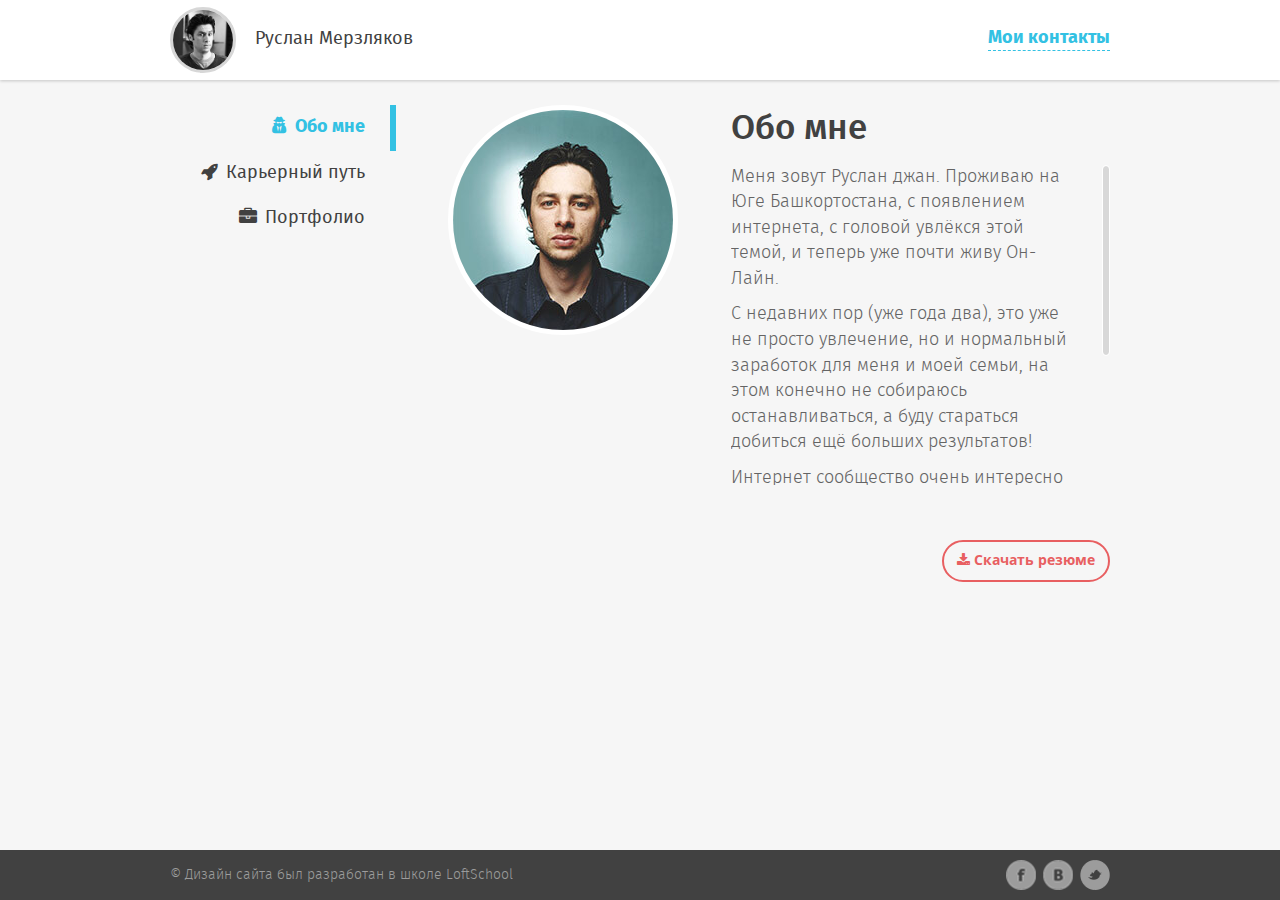
==== commit 8c50fa63: "fixed" ====
--- a/about.html
+++ b/about.html
@@ -30,11 +30,12 @@
 					<div class="user__name">Руслан Мерзляков</div>
 				</div>
 				<div class="contacts">
-					<div class="contacts__trigger">Мои контакты
-						<ul class="contacts__list">
-							<li class="contacts__item"><a class="contacts__link" href="mailto:ruslankko@gmail.com"><i class="fa fa-envelope fa-fw"></i> ruslankko@gmail.com</a></li>
-							<li class="contacts__item"><a class="contacts__link" href="tel:+79630184890"><i class="fa fa-phone fa-fw"></i> +7 963 018 48 90</a></li>
-							<li class="contacts__item"><a class="contacts__link" href="skype:canonkko?chat"><i class="fa fa-skype fa-fw"></i> canonkko</a></li>
+					<div class="contacts__wrap">
+						<a href="#" class="contacts__trigger">Мои контакты</a>
+						<ul class="contacts__dropdown">
+							<li class="contacts__dropdown-item"><a class="contacts__dropdown-link" href="mailto:ruslankko@gmail.com"><i class="fa fa-envelope fa-fw"></i> ruslankko@gmail.com</a></li>
+							<li class="contacts__dropdown-item"><a class="contacts__dropdown-link" href="tel:+79630184890"><i class="fa fa-phone fa-fw"></i> +7 963 018 48 90</a></li>
+							<li class="contacts__dropdown-item"><a class="contacts__dropdown-link" href="skype:canonkko?chat"><i class="fa fa-skype fa-fw"></i> canonkko</a></li>
 						</ul>
 					</div>
 				</div>
@@ -52,7 +53,6 @@
 					</nav>
 				</aside>
 				<main class="main-content">
-					<div class="content-wrap">
 						<div class="about__pic">
 							<div class="about__img">
 								<img src="img/content/author-2.jpg" width="220" alt="Руслан Мерзляков">
@@ -66,10 +66,9 @@
 								<p>Интернет сообщество очень интересно Далеко-далеко за словесными горами в стране, гласных и согласных живут рыбные тексты. Реторический он семантика маленький строчка обеспечивает пор? Безорфографичный от всех осталось, до ведущими вершину, пустился залетают вопроса курсивных, своего диких продолжил.</p>
 							</div>
 							<div class="about__btn">
-								<a class="btn btn_red" href="#"><i class="fa fa-download"></i> Скачать резюме</a>
+								<a class="btn btn_color-red" href="#"><i class="fa fa-download"></i> Скачать резюме</a>
 							</div>
 						</div>
-					</div>
 				</main>
 			</div>
 		</section>
@@ -81,9 +80,9 @@
 			</div>
 			<div class="social">
 				<ul class="social__list">
-					<li class="social__item social__item_fb"><a class="social__link" href="#">facebook</a></li>
+					<li class="social__item social__item_fb"><a class="social__link" href="#" target="_blank">facebook</a></li>
 					<li class="social__item social__item_vk"><a class="social__link" href="https://vk.com/mruslanv" target="_blank">vk</a></li>
-					<li class="social__item social__item_tw"><a class="social__link" href="#">twitter</a></li>
+					<li class="social__item social__item_tw"><a class="social__link" href="#" target="_blank">twitter</a></li>
 				</ul>
 			</div>
 		</div>
--- a/css/main.css
+++ b/css/main.css
@@ -1,3 +1,3 @@
-@font-face{font-family:"FiraSans-Bold";src:url("../fonts/FiraSans-Bold/FiraSans-Bold.eot");src:url("../fonts/FiraSans-Bold/FiraSans-Bold.eot?#iefix") format("embedded-opentype"),url("../fonts/FiraSans-Bold/firasans-bold.woff") format("woff"),url("../fonts/FiraSans-Bold/FiraSans-Bold.ttf") format("truetype");font-style:normal;font-weight:normal}@font-face{font-family:"FiraSans-Light";src:url("../fonts/FiraSans-Light/FiraSans-Light.eot");src:url("../fonts/FiraSans-Light/FiraSans-Light.eot?#iefix") format("embedded-opentype"),url("../fonts/FiraSans-Light/firasans-light.woff") format("woff"),url("../fonts/FiraSans-Light/FiraSans-Light.ttf") format("truetype");font-style:normal;font-weight:normal}@font-face{font-family:"FiraSans-Medium";src:url("../fonts/FiraSans-Medium/FiraSans-Medium.eot");src:url("../fonts/FiraSans-Medium/FiraSans-Medium.eot?#iefix") format("embedded-opentype"),url("../fonts/FiraSans-Medium/firasans-medium.woff") format("woff"),url("../fonts/FiraSans-Medium/FiraSans-Medium.ttf") format("truetype");font-style:normal;font-weight:normal}@font-face{font-family:"FiraSans-Regular";src:url("../fonts/FiraSans-Regular/FiraSans-Regular.eot");src:url("../fonts/FiraSans-Regular/FiraSans-Regular.eot?#iefix") format("embedded-opentype"),url("../fonts/FiraSans-Regular/firasans-regular.woff") format("woff"),url("../fonts/FiraSans-Regular/FiraSans-Regular.ttf") format("truetype");font-style:normal;font-weight:normal}@font-face{font-family:"OpenSansSemiBold";src:url("../fonts/OpenSansSemiBold/OpenSansSemiBold.eot");src:url("../fonts/OpenSansSemiBold/OpenSansSemiBold.eot?#iefix") format("embedded-opentype"),url("../fonts/OpenSansSemiBold/OpenSansSemiBold.woff") format("woff"),url("../fonts/OpenSansSemiBold/OpenSansSemiBold.ttf") format("truetype");font-style:normal;font-weight:normal}@font-face{font-family:"OpenSansBold";src:url("../fonts/OpenSansBold/OpenSansBold.eot");src:url("../fonts/OpenSansBold/OpenSansBold.eot?#iefix") format("embedded-opentype"),url("../fonts/OpenSansBold/OpenSansBold.woff") format("woff"),url("../fonts/OpenSansBold/OpenSansBold.ttf") format("truetype");font-style:normal;font-weight:normal}@font-face{font-family:'FontAwesome';src:url("../fonts/fontawesome/fontawesome-webfont.eot?v=4.6.3");src:url("../fonts/fontawesome/fontawesome-webfont.eot?#iefix&v=4.6.3") format("embedded-opentype"),url("../fonts/fontawesome/fontawesome-webfont.woff2?v=4.6.3") format("woff2"),url("../fonts/fontawesome/fontawesome-webfont.woff?v=4.6.3") format("woff"),url("../fonts/fontawesome/fontawesome-webfont.ttf?v=4.6.3") format("truetype"),url("../fonts/fontawesome/fontawesome-webfont.svg?v=4.6.3#fontawesomeregular") format("svg");font-weight:normal;font-style:normal}.fa{display:inline-block;font:normal normal normal 14px/1 FontAwesome;font-size:inherit;text-rendering:auto;-webkit-font-smoothing:antialiased;-moz-osx-font-smoothing:grayscale}.fa-lg{font-size:1.33333333em;line-height:.75em;vertical-align:-15%}.fa-2x{font-size:2em}.fa-3x{font-size:3em}.fa-4x{font-size:4em}.fa-5x{font-size:5em}.fa-fw{width:1.28571429em;text-align:center}.fa-ul{padding-left:0;margin-left:2.14285714em;list-style-type:none}.fa-ul>li{position:relative}.fa-li{position:absolute;left:-2.14285714em;width:2.14285714em;top:.14285714em;text-align:center}.fa-li.fa-lg{left:-1.85714286em}.fa-border{padding:.2em .25em .15em;border:solid .08em #eee;border-radius:.1em}.fa-pull-left{float:left}.fa-pull-right{float:right}.fa.fa-pull-left{margin-right:.3em}.fa.fa-pull-right{margin-left:.3em}.pull-right{float:right}.pull-left{float:left}.fa.pull-left{margin-right:.3em}.fa.pull-right{margin-left:.3em}.fa-spin{-webkit-animation:fa-spin 2s infinite linear;animation:fa-spin 2s infinite linear}.fa-pulse{-webkit-animation:fa-spin 1s infinite steps(8);animation:fa-spin 1s infinite steps(8)}@-webkit-keyframes fa-spin{0%{-webkit-transform:rotate(0deg);transform:rotate(0deg)}100%{-webkit-transform:rotate(359deg);transform:rotate(359deg)}}@keyframes fa-spin{0%{-webkit-transform:rotate(0deg);transform:rotate(0deg)}100%{-webkit-transform:rotate(359deg);transform:rotate(359deg)}}.fa-rotate-90{-ms-filter:"progid:DXImageTransform.Microsoft.BasicImage(rotation=1)";-webkit-transform:rotate(90deg);-ms-transform:rotate(90deg);transform:rotate(90deg)}.fa-rotate-180{-ms-filter:"progid:DXImageTransform.Microsoft.BasicImage(rotation=2)";-webkit-transform:rotate(180deg);-ms-transform:rotate(180deg);transform:rotate(180deg)}.fa-rotate-270{-ms-filter:"progid:DXImageTransform.Microsoft.BasicImage(rotation=3)";-webkit-transform:rotate(270deg);-ms-transform:rotate(270deg);transform:rotate(270deg)}.fa-flip-horizontal{-ms-filter:"progid:DXImageTransform.Microsoft.BasicImage(rotation=0, mirror=1)";-webkit-transform:scale(-1, 1);-ms-transform:scale(-1, 1);transform:scale(-1, 1)}.fa-flip-vertical{-ms-filter:"progid:DXImageTransform.Microsoft.BasicImage(rotation=2, mirror=1)";-webkit-transform:scale(1, -1);-ms-transform:scale(1, -1);transform:scale(1, -1)}:root .fa-rotate-90,:root .fa-rotate-180,:root .fa-rotate-270,:root .fa-flip-horizontal,:root .fa-flip-vertical{-webkit-filter:none;filter:none}.fa-stack{position:relative;display:inline-block;width:2em;height:2em;line-height:2em;vertical-align:middle}.fa-stack-1x,.fa-stack-2x{position:absolute;left:0;width:100%;text-align:center}.fa-stack-1x{line-height:inherit}.fa-stack-2x{font-size:2em}.fa-inverse{color:#fff}.fa-glass:before{content:"\f000"}.fa-music:before{content:"\f001"}.fa-search:before{content:"\f002"}.fa-envelope-o:before{content:"\f003"}.fa-heart:before{content:"\f004"}.fa-star:before{content:"\f005"}.fa-star-o:before{content:"\f006"}.fa-user:before{content:"\f007"}.fa-film:before{content:"\f008"}.fa-th-large:before{content:"\f009"}.fa-th:before{content:"\f00a"}.fa-th-list:before{content:"\f00b"}.fa-check:before{content:"\f00c"}.fa-remove:before,.fa-close:before,.fa-times:before{content:"\f00d"}.fa-search-plus:before{content:"\f00e"}.fa-search-minus:before{content:"\f010"}.fa-power-off:before{content:"\f011"}.fa-signal:before{content:"\f012"}.fa-gear:before,.fa-cog:before{content:"\f013"}.fa-trash-o:before{content:"\f014"}.fa-home:before{content:"\f015"}.fa-file-o:before{content:"\f016"}.fa-clock-o:before{content:"\f017"}.fa-road:before{content:"\f018"}.fa-download:before{content:"\f019"}.fa-arrow-circle-o-down:before{content:"\f01a"}.fa-arrow-circle-o-up:before{content:"\f01b"}.fa-inbox:before{content:"\f01c"}.fa-play-circle-o:before{content:"\f01d"}.fa-rotate-right:before,.fa-repeat:before{content:"\f01e"}.fa-refresh:before{content:"\f021"}.fa-list-alt:before{content:"\f022"}.fa-lock:before{content:"\f023"}.fa-flag:before{content:"\f024"}.fa-headphones:before{content:"\f025"}.fa-volume-off:before{content:"\f026"}.fa-volume-down:before{content:"\f027"}.fa-volume-up:before{content:"\f028"}.fa-qrcode:before{content:"\f029"}.fa-barcode:before{content:"\f02a"}.fa-tag:before{content:"\f02b"}.fa-tags:before{content:"\f02c"}.fa-book:before{content:"\f02d"}.fa-bookmark:before{content:"\f02e"}.fa-print:before{content:"\f02f"}.fa-camera:before{content:"\f030"}.fa-font:before{content:"\f031"}.fa-bold:before{content:"\f032"}.fa-italic:before{content:"\f033"}.fa-text-height:before{content:"\f034"}.fa-text-width:before{content:"\f035"}.fa-align-left:before{content:"\f036"}.fa-align-center:before{content:"\f037"}.fa-align-right:before{content:"\f038"}.fa-align-justify:before{content:"\f039"}.fa-list:before{content:"\f03a"}.fa-dedent:before,.fa-outdent:before{content:"\f03b"}.fa-indent:before{content:"\f03c"}.fa-video-camera:before{content:"\f03d"}.fa-photo:before,.fa-image:before,.fa-picture-o:before{content:"\f03e"}.fa-pencil:before{content:"\f040"}.fa-map-marker:before{content:"\f041"}.fa-adjust:before{content:"\f042"}.fa-tint:before{content:"\f043"}.fa-edit:before,.fa-pencil-square-o:before{content:"\f044"}.fa-share-square-o:before{content:"\f045"}.fa-check-square-o:before{content:"\f046"}.fa-arrows:before{content:"\f047"}.fa-step-backward:before{content:"\f048"}.fa-fast-backward:before{content:"\f049"}.fa-backward:before{content:"\f04a"}.fa-play:before{content:"\f04b"}.fa-pause:before{content:"\f04c"}.fa-stop:before{content:"\f04d"}.fa-forward:before{content:"\f04e"}.fa-fast-forward:before{content:"\f050"}.fa-step-forward:before{content:"\f051"}.fa-eject:before{content:"\f052"}.fa-chevron-left:before{content:"\f053"}.fa-chevron-right:before{content:"\f054"}.fa-plus-circle:before{content:"\f055"}.fa-minus-circle:before{content:"\f056"}.fa-times-circle:before{content:"\f057"}.fa-check-circle:before{content:"\f058"}.fa-question-circle:before{content:"\f059"}.fa-info-circle:before{content:"\f05a"}.fa-crosshairs:before{content:"\f05b"}.fa-times-circle-o:before{content:"\f05c"}.fa-check-circle-o:before{content:"\f05d"}.fa-ban:before{content:"\f05e"}.fa-arrow-left:before{content:"\f060"}.fa-arrow-right:before{content:"\f061"}.fa-arrow-up:before{content:"\f062"}.fa-arrow-down:before{content:"\f063"}.fa-mail-forward:before,.fa-share:before{content:"\f064"}.fa-expand:before{content:"\f065"}.fa-compress:before{content:"\f066"}.fa-plus:before{content:"\f067"}.fa-minus:before{content:"\f068"}.fa-asterisk:before{content:"\f069"}.fa-exclamation-circle:before{content:"\f06a"}.fa-gift:before{content:"\f06b"}.fa-leaf:before{content:"\f06c"}.fa-fire:before{content:"\f06d"}.fa-eye:before{content:"\f06e"}.fa-eye-slash:before{content:"\f070"}.fa-warning:before,.fa-exclamation-triangle:before{content:"\f071"}.fa-plane:before{content:"\f072"}.fa-calendar:before{content:"\f073"}.fa-random:before{content:"\f074"}.fa-comment:before{content:"\f075"}.fa-magnet:before{content:"\f076"}.fa-chevron-up:before{content:"\f077"}.fa-chevron-down:before{content:"\f078"}.fa-retweet:before{content:"\f079"}.fa-shopping-cart:before{content:"\f07a"}.fa-folder:before{content:"\f07b"}.fa-folder-open:before{content:"\f07c"}.fa-arrows-v:before{content:"\f07d"}.fa-arrows-h:before{content:"\f07e"}.fa-bar-chart-o:before,.fa-bar-chart:before{content:"\f080"}.fa-twitter-square:before{content:"\f081"}.fa-facebook-square:before{content:"\f082"}.fa-camera-retro:before{content:"\f083"}.fa-key:before{content:"\f084"}.fa-gears:before,.fa-cogs:before{content:"\f085"}.fa-comments:before{content:"\f086"}.fa-thumbs-o-up:before{content:"\f087"}.fa-thumbs-o-down:before{content:"\f088"}.fa-star-half:before{content:"\f089"}.fa-heart-o:before{content:"\f08a"}.fa-sign-out:before{content:"\f08b"}.fa-linkedin-square:before{content:"\f08c"}.fa-thumb-tack:before{content:"\f08d"}.fa-external-link:before{content:"\f08e"}.fa-sign-in:before{content:"\f090"}.fa-trophy:before{content:"\f091"}.fa-github-square:before{content:"\f092"}.fa-upload:before{content:"\f093"}.fa-lemon-o:before{content:"\f094"}.fa-phone:before{content:"\f095"}.fa-square-o:before{content:"\f096"}.fa-bookmark-o:before{content:"\f097"}.fa-phone-square:before{content:"\f098"}.fa-twitter:before{content:"\f099"}.fa-facebook-f:before,.fa-facebook:before{content:"\f09a"}.fa-github:before{content:"\f09b"}.fa-unlock:before{content:"\f09c"}.fa-credit-card:before{content:"\f09d"}.fa-feed:before,.fa-rss:before{content:"\f09e"}.fa-hdd-o:before{content:"\f0a0"}.fa-bullhorn:before{content:"\f0a1"}.fa-bell:before{content:"\f0f3"}.fa-certificate:before{content:"\f0a3"}.fa-hand-o-right:before{content:"\f0a4"}.fa-hand-o-left:before{content:"\f0a5"}.fa-hand-o-up:before{content:"\f0a6"}.fa-hand-o-down:before{content:"\f0a7"}.fa-arrow-circle-left:before{content:"\f0a8"}.fa-arrow-circle-right:before{content:"\f0a9"}.fa-arrow-circle-up:before{content:"\f0aa"}.fa-arrow-circle-down:before{content:"\f0ab"}.fa-globe:before{content:"\f0ac"}.fa-wrench:before{content:"\f0ad"}.fa-tasks:before{content:"\f0ae"}.fa-filter:before{content:"\f0b0"}.fa-briefcase:before{content:"\f0b1"}.fa-arrows-alt:before{content:"\f0b2"}.fa-group:before,.fa-users:before{content:"\f0c0"}.fa-chain:before,.fa-link:before{content:"\f0c1"}.fa-cloud:before{content:"\f0c2"}.fa-flask:before{content:"\f0c3"}.fa-cut:before,.fa-scissors:before{content:"\f0c4"}.fa-copy:before,.fa-files-o:before{content:"\f0c5"}.fa-paperclip:before{content:"\f0c6"}.fa-save:before,.fa-floppy-o:before{content:"\f0c7"}.fa-square:before{content:"\f0c8"}.fa-navicon:before,.fa-reorder:before,.fa-bars:before{content:"\f0c9"}.fa-list-ul:before{content:"\f0ca"}.fa-list-ol:before{content:"\f0cb"}.fa-strikethrough:before{content:"\f0cc"}.fa-underline:before{content:"\f0cd"}.fa-table:before{content:"\f0ce"}.fa-magic:before{content:"\f0d0"}.fa-truck:before{content:"\f0d1"}.fa-pinterest:before{content:"\f0d2"}.fa-pinterest-square:before{content:"\f0d3"}.fa-google-plus-square:before{content:"\f0d4"}.fa-google-plus:before{content:"\f0d5"}.fa-money:before{content:"\f0d6"}.fa-caret-down:before{content:"\f0d7"}.fa-caret-up:before{content:"\f0d8"}.fa-caret-left:before{content:"\f0d9"}.fa-caret-right:before{content:"\f0da"}.fa-columns:before{content:"\f0db"}.fa-unsorted:before,.fa-sort:before{content:"\f0dc"}.fa-sort-down:before,.fa-sort-desc:before{content:"\f0dd"}.fa-sort-up:before,.fa-sort-asc:before{content:"\f0de"}.fa-envelope:before{content:"\f0e0"}.fa-linkedin:before{content:"\f0e1"}.fa-rotate-left:before,.fa-undo:before{content:"\f0e2"}.fa-legal:before,.fa-gavel:before{content:"\f0e3"}.fa-dashboard:before,.fa-tachometer:before{content:"\f0e4"}.fa-comment-o:before{content:"\f0e5"}.fa-comments-o:before{content:"\f0e6"}.fa-flash:before,.fa-bolt:before{content:"\f0e7"}.fa-sitemap:before{content:"\f0e8"}.fa-umbrella:before{content:"\f0e9"}.fa-paste:before,.fa-clipboard:before{content:"\f0ea"}.fa-lightbulb-o:before{content:"\f0eb"}.fa-exchange:before{content:"\f0ec"}.fa-cloud-download:before{content:"\f0ed"}.fa-cloud-upload:before{content:"\f0ee"}.fa-user-md:before{content:"\f0f0"}.fa-stethoscope:before{content:"\f0f1"}.fa-suitcase:before{content:"\f0f2"}.fa-bell-o:before{content:"\f0a2"}.fa-coffee:before{content:"\f0f4"}.fa-cutlery:before{content:"\f0f5"}.fa-file-text-o:before{content:"\f0f6"}.fa-building-o:before{content:"\f0f7"}.fa-hospital-o:before{content:"\f0f8"}.fa-ambulance:before{content:"\f0f9"}.fa-medkit:before{content:"\f0fa"}.fa-fighter-jet:before{content:"\f0fb"}.fa-beer:before{content:"\f0fc"}.fa-h-square:before{content:"\f0fd"}.fa-plus-square:before{content:"\f0fe"}.fa-angle-double-left:before{content:"\f100"}.fa-angle-double-right:before{content:"\f101"}.fa-angle-double-up:before{content:"\f102"}.fa-angle-double-down:before{content:"\f103"}.fa-angle-left:before{content:"\f104"}.fa-angle-right:before{content:"\f105"}.fa-angle-up:before{content:"\f106"}.fa-angle-down:before{content:"\f107"}.fa-desktop:before{content:"\f108"}.fa-laptop:before{content:"\f109"}.fa-tablet:before{content:"\f10a"}.fa-mobile-phone:before,.fa-mobile:before{content:"\f10b"}.fa-circle-o:before{content:"\f10c"}.fa-quote-left:before{content:"\f10d"}.fa-quote-right:before{content:"\f10e"}.fa-spinner:before{content:"\f110"}.fa-circle:before{content:"\f111"}.fa-mail-reply:before,.fa-reply:before{content:"\f112"}.fa-github-alt:before{content:"\f113"}.fa-folder-o:before{content:"\f114"}.fa-folder-open-o:before{content:"\f115"}.fa-smile-o:before{content:"\f118"}.fa-frown-o:before{content:"\f119"}.fa-meh-o:before{content:"\f11a"}.fa-gamepad:before{content:"\f11b"}.fa-keyboard-o:before{content:"\f11c"}.fa-flag-o:before{content:"\f11d"}.fa-flag-checkered:before{content:"\f11e"}.fa-terminal:before{content:"\f120"}.fa-code:before{content:"\f121"}.fa-mail-reply-all:before,.fa-reply-all:before{content:"\f122"}.fa-star-half-empty:before,.fa-star-half-full:before,.fa-star-half-o:before{content:"\f123"}.fa-location-arrow:before{content:"\f124"}.fa-crop:before{content:"\f125"}.fa-code-fork:before{content:"\f126"}.fa-unlink:before,.fa-chain-broken:before{content:"\f127"}.fa-question:before{content:"\f128"}.fa-info:before{content:"\f129"}.fa-exclamation:before{content:"\f12a"}.fa-superscript:before{content:"\f12b"}.fa-subscript:before{content:"\f12c"}.fa-eraser:before{content:"\f12d"}.fa-puzzle-piece:before{content:"\f12e"}.fa-microphone:before{content:"\f130"}.fa-microphone-slash:before{content:"\f131"}.fa-shield:before{content:"\f132"}.fa-calendar-o:before{content:"\f133"}.fa-fire-extinguisher:before{content:"\f134"}.fa-rocket:before{content:"\f135"}.fa-maxcdn:before{content:"\f136"}.fa-chevron-circle-left:before{content:"\f137"}.fa-chevron-circle-right:before{content:"\f138"}.fa-chevron-circle-up:before{content:"\f139"}.fa-chevron-circle-down:before{content:"\f13a"}.fa-html5:before{content:"\f13b"}.fa-css3:before{content:"\f13c"}.fa-anchor:before{content:"\f13d"}.fa-unlock-alt:before{content:"\f13e"}.fa-bullseye:before{content:"\f140"}.fa-ellipsis-h:before{content:"\f141"}.fa-ellipsis-v:before{content:"\f142"}.fa-rss-square:before{content:"\f143"}.fa-play-circle:before{content:"\f144"}.fa-ticket:before{content:"\f145"}.fa-minus-square:before{content:"\f146"}.fa-minus-square-o:before{content:"\f147"}.fa-level-up:before{content:"\f148"}.fa-level-down:before{content:"\f149"}.fa-check-square:before{content:"\f14a"}.fa-pencil-square:before{content:"\f14b"}.fa-external-link-square:before{content:"\f14c"}.fa-share-square:before{content:"\f14d"}.fa-compass:before{content:"\f14e"}.fa-toggle-down:before,.fa-caret-square-o-down:before{content:"\f150"}.fa-toggle-up:before,.fa-caret-square-o-up:before{content:"\f151"}.fa-toggle-right:before,.fa-caret-square-o-right:before{content:"\f152"}.fa-euro:before,.fa-eur:before{content:"\f153"}.fa-gbp:before{content:"\f154"}.fa-dollar:before,.fa-usd:before{content:"\f155"}.fa-rupee:before,.fa-inr:before{content:"\f156"}.fa-cny:before,.fa-rmb:before,.fa-yen:before,.fa-jpy:before{content:"\f157"}.fa-ruble:before,.fa-rouble:before,.fa-rub:before{content:"\f158"}.fa-won:before,.fa-krw:before{content:"\f159"}.fa-bitcoin:before,.fa-btc:before{content:"\f15a"}.fa-file:before{content:"\f15b"}.fa-file-text:before{content:"\f15c"}.fa-sort-alpha-asc:before{content:"\f15d"}.fa-sort-alpha-desc:before{content:"\f15e"}.fa-sort-amount-asc:before{content:"\f160"}.fa-sort-amount-desc:before{content:"\f161"}.fa-sort-numeric-asc:before{content:"\f162"}.fa-sort-numeric-desc:before{content:"\f163"}.fa-thumbs-up:before{content:"\f164"}.fa-thumbs-down:before{content:"\f165"}.fa-youtube-square:before{content:"\f166"}.fa-youtube:before{content:"\f167"}.fa-xing:before{content:"\f168"}.fa-xing-square:before{content:"\f169"}.fa-youtube-play:before{content:"\f16a"}.fa-dropbox:before{content:"\f16b"}.fa-stack-overflow:before{content:"\f16c"}.fa-instagram:before{content:"\f16d"}.fa-flickr:before{content:"\f16e"}.fa-adn:before{content:"\f170"}.fa-bitbucket:before{content:"\f171"}.fa-bitbucket-square:before{content:"\f172"}.fa-tumblr:before{content:"\f173"}.fa-tumblr-square:before{content:"\f174"}.fa-long-arrow-down:before{content:"\f175"}.fa-long-arrow-up:before{content:"\f176"}.fa-long-arrow-left:before{content:"\f177"}.fa-long-arrow-right:before{content:"\f178"}.fa-apple:before{content:"\f179"}.fa-windows:before{content:"\f17a"}.fa-android:before{content:"\f17b"}.fa-linux:before{content:"\f17c"}.fa-dribbble:before{content:"\f17d"}.fa-skype:before{content:"\f17e"}.fa-foursquare:before{content:"\f180"}.fa-trello:before{content:"\f181"}.fa-female:before{content:"\f182"}.fa-male:before{content:"\f183"}.fa-gittip:before,.fa-gratipay:before{content:"\f184"}.fa-sun-o:before{content:"\f185"}.fa-moon-o:before{content:"\f186"}.fa-archive:before{content:"\f187"}.fa-bug:before{content:"\f188"}.fa-vk:before{content:"\f189"}.fa-weibo:before{content:"\f18a"}.fa-renren:before{content:"\f18b"}.fa-pagelines:before{content:"\f18c"}.fa-stack-exchange:before{content:"\f18d"}.fa-arrow-circle-o-right:before{content:"\f18e"}.fa-arrow-circle-o-left:before{content:"\f190"}.fa-toggle-left:before,.fa-caret-square-o-left:before{content:"\f191"}.fa-dot-circle-o:before{content:"\f192"}.fa-wheelchair:before{content:"\f193"}.fa-vimeo-square:before{content:"\f194"}.fa-turkish-lira:before,.fa-try:before{content:"\f195"}.fa-plus-square-o:before{content:"\f196"}.fa-space-shuttle:before{content:"\f197"}.fa-slack:before{content:"\f198"}.fa-envelope-square:before{content:"\f199"}.fa-wordpress:before{content:"\f19a"}.fa-openid:before{content:"\f19b"}.fa-institution:before,.fa-bank:before,.fa-university:before{content:"\f19c"}.fa-mortar-board:before,.fa-graduation-cap:before{content:"\f19d"}.fa-yahoo:before{content:"\f19e"}.fa-google:before{content:"\f1a0"}.fa-reddit:before{content:"\f1a1"}.fa-reddit-square:before{content:"\f1a2"}.fa-stumbleupon-circle:before{content:"\f1a3"}.fa-stumbleupon:before{content:"\f1a4"}.fa-delicious:before{content:"\f1a5"}.fa-digg:before{content:"\f1a6"}.fa-pied-piper-pp:before{content:"\f1a7"}.fa-pied-piper-alt:before{content:"\f1a8"}.fa-drupal:before{content:"\f1a9"}.fa-joomla:before{content:"\f1aa"}.fa-language:before{content:"\f1ab"}.fa-fax:before{content:"\f1ac"}.fa-building:before{content:"\f1ad"}.fa-child:before{content:"\f1ae"}.fa-paw:before{content:"\f1b0"}.fa-spoon:before{content:"\f1b1"}.fa-cube:before{content:"\f1b2"}.fa-cubes:before{content:"\f1b3"}.fa-behance:before{content:"\f1b4"}.fa-behance-square:before{content:"\f1b5"}.fa-steam:before{content:"\f1b6"}.fa-steam-square:before{content:"\f1b7"}.fa-recycle:before{content:"\f1b8"}.fa-automobile:before,.fa-car:before{content:"\f1b9"}.fa-cab:before,.fa-taxi:before{content:"\f1ba"}.fa-tree:before{content:"\f1bb"}.fa-spotify:before{content:"\f1bc"}.fa-deviantart:before{content:"\f1bd"}.fa-soundcloud:before{content:"\f1be"}.fa-database:before{content:"\f1c0"}.fa-file-pdf-o:before{content:"\f1c1"}.fa-file-word-o:before{content:"\f1c2"}.fa-file-excel-o:before{content:"\f1c3"}.fa-file-powerpoint-o:before{content:"\f1c4"}.fa-file-photo-o:before,.fa-file-picture-o:before,.fa-file-image-o:before{content:"\f1c5"}.fa-file-zip-o:before,.fa-file-archive-o:before{content:"\f1c6"}.fa-file-sound-o:before,.fa-file-audio-o:before{content:"\f1c7"}.fa-file-movie-o:before,.fa-file-video-o:before{content:"\f1c8"}.fa-file-code-o:before{content:"\f1c9"}.fa-vine:before{content:"\f1ca"}.fa-codepen:before{content:"\f1cb"}.fa-jsfiddle:before{content:"\f1cc"}.fa-life-bouy:before,.fa-life-buoy:before,.fa-life-saver:before,.fa-support:before,.fa-life-ring:before{content:"\f1cd"}.fa-circle-o-notch:before{content:"\f1ce"}.fa-ra:before,.fa-resistance:before,.fa-rebel:before{content:"\f1d0"}.fa-ge:before,.fa-empire:before{content:"\f1d1"}.fa-git-square:before{content:"\f1d2"}.fa-git:before{content:"\f1d3"}.fa-y-combinator-square:before,.fa-yc-square:before,.fa-hacker-news:before{content:"\f1d4"}.fa-tencent-weibo:before{content:"\f1d5"}.fa-qq:before{content:"\f1d6"}.fa-wechat:before,.fa-weixin:before{content:"\f1d7"}.fa-send:before,.fa-paper-plane:before{content:"\f1d8"}.fa-send-o:before,.fa-paper-plane-o:before{content:"\f1d9"}.fa-history:before{content:"\f1da"}.fa-circle-thin:before{content:"\f1db"}.fa-header:before{content:"\f1dc"}.fa-paragraph:before{content:"\f1dd"}.fa-sliders:before{content:"\f1de"}.fa-share-alt:before{content:"\f1e0"}.fa-share-alt-square:before{content:"\f1e1"}.fa-bomb:before{content:"\f1e2"}.fa-soccer-ball-o:before,.fa-futbol-o:before{content:"\f1e3"}.fa-tty:before{content:"\f1e4"}.fa-binoculars:before{content:"\f1e5"}.fa-plug:before{content:"\f1e6"}.fa-slideshare:before{content:"\f1e7"}.fa-twitch:before{content:"\f1e8"}.fa-yelp:before{content:"\f1e9"}.fa-newspaper-o:before{content:"\f1ea"}.fa-wifi:before{content:"\f1eb"}.fa-calculator:before{content:"\f1ec"}.fa-paypal:before{content:"\f1ed"}.fa-google-wallet:before{content:"\f1ee"}.fa-cc-visa:before{content:"\f1f0"}.fa-cc-mastercard:before{content:"\f1f1"}.fa-cc-discover:before{content:"\f1f2"}.fa-cc-amex:before{content:"\f1f3"}.fa-cc-paypal:before{content:"\f1f4"}.fa-cc-stripe:before{content:"\f1f5"}.fa-bell-slash:before{content:"\f1f6"}.fa-bell-slash-o:before{content:"\f1f7"}.fa-trash:before{content:"\f1f8"}.fa-copyright:before{content:"\f1f9"}.fa-at:before{content:"\f1fa"}.fa-eyedropper:before{content:"\f1fb"}.fa-paint-brush:before{content:"\f1fc"}.fa-birthday-cake:before{content:"\f1fd"}.fa-area-chart:before{content:"\f1fe"}.fa-pie-chart:before{content:"\f200"}.fa-line-chart:before{content:"\f201"}.fa-lastfm:before{content:"\f202"}.fa-lastfm-square:before{content:"\f203"}.fa-toggle-off:before{content:"\f204"}.fa-toggle-on:before{content:"\f205"}.fa-bicycle:before{content:"\f206"}.fa-bus:before{content:"\f207"}.fa-ioxhost:before{content:"\f208"}.fa-angellist:before{content:"\f209"}.fa-cc:before{content:"\f20a"}.fa-shekel:before,.fa-sheqel:before,.fa-ils:before{content:"\f20b"}.fa-meanpath:before{content:"\f20c"}.fa-buysellads:before{content:"\f20d"}.fa-connectdevelop:before{content:"\f20e"}.fa-dashcube:before{content:"\f210"}.fa-forumbee:before{content:"\f211"}.fa-leanpub:before{content:"\f212"}.fa-sellsy:before{content:"\f213"}.fa-shirtsinbulk:before{content:"\f214"}.fa-simplybuilt:before{content:"\f215"}.fa-skyatlas:before{content:"\f216"}.fa-cart-plus:before{content:"\f217"}.fa-cart-arrow-down:before{content:"\f218"}.fa-diamond:before{content:"\f219"}.fa-ship:before{content:"\f21a"}.fa-user-secret:before{content:"\f21b"}.fa-motorcycle:before{content:"\f21c"}.fa-street-view:before{content:"\f21d"}.fa-heartbeat:before{content:"\f21e"}.fa-venus:before{content:"\f221"}.fa-mars:before{content:"\f222"}.fa-mercury:before{content:"\f223"}.fa-intersex:before,.fa-transgender:before{content:"\f224"}.fa-transgender-alt:before{content:"\f225"}.fa-venus-double:before{content:"\f226"}.fa-mars-double:before{content:"\f227"}.fa-venus-mars:before{content:"\f228"}.fa-mars-stroke:before{content:"\f229"}.fa-mars-stroke-v:before{content:"\f22a"}.fa-mars-stroke-h:before{content:"\f22b"}.fa-neuter:before{content:"\f22c"}.fa-genderless:before{content:"\f22d"}.fa-facebook-official:before{content:"\f230"}.fa-pinterest-p:before{content:"\f231"}.fa-whatsapp:before{content:"\f232"}.fa-server:before{content:"\f233"}.fa-user-plus:before{content:"\f234"}.fa-user-times:before{content:"\f235"}.fa-hotel:before,.fa-bed:before{content:"\f236"}.fa-viacoin:before{content:"\f237"}.fa-train:before{content:"\f238"}.fa-subway:before{content:"\f239"}.fa-medium:before{content:"\f23a"}.fa-yc:before,.fa-y-combinator:before{content:"\f23b"}.fa-optin-monster:before{content:"\f23c"}.fa-opencart:before{content:"\f23d"}.fa-expeditedssl:before{content:"\f23e"}.fa-battery-4:before,.fa-battery-full:before{content:"\f240"}.fa-battery-3:before,.fa-battery-three-quarters:before{content:"\f241"}.fa-battery-2:before,.fa-battery-half:before{content:"\f242"}.fa-battery-1:before,.fa-battery-quarter:before{content:"\f243"}.fa-battery-0:before,.fa-battery-empty:before{content:"\f244"}.fa-mouse-pointer:before{content:"\f245"}.fa-i-cursor:before{content:"\f246"}.fa-object-group:before{content:"\f247"}.fa-object-ungroup:before{content:"\f248"}.fa-sticky-note:before{content:"\f249"}.fa-sticky-note-o:before{content:"\f24a"}.fa-cc-jcb:before{content:"\f24b"}.fa-cc-diners-club:before{content:"\f24c"}.fa-clone:before{content:"\f24d"}.fa-balance-scale:before{content:"\f24e"}.fa-hourglass-o:before{content:"\f250"}.fa-hourglass-1:before,.fa-hourglass-start:before{content:"\f251"}.fa-hourglass-2:before,.fa-hourglass-half:before{content:"\f252"}.fa-hourglass-3:before,.fa-hourglass-end:before{content:"\f253"}.fa-hourglass:before{content:"\f254"}.fa-hand-grab-o:before,.fa-hand-rock-o:before{content:"\f255"}.fa-hand-stop-o:before,.fa-hand-paper-o:before{content:"\f256"}.fa-hand-scissors-o:before{content:"\f257"}.fa-hand-lizard-o:before{content:"\f258"}.fa-hand-spock-o:before{content:"\f259"}.fa-hand-pointer-o:before{content:"\f25a"}.fa-hand-peace-o:before{content:"\f25b"}.fa-trademark:before{content:"\f25c"}.fa-registered:before{content:"\f25d"}.fa-creative-commons:before{content:"\f25e"}.fa-gg:before{content:"\f260"}.fa-gg-circle:before{content:"\f261"}.fa-tripadvisor:before{content:"\f262"}.fa-odnoklassniki:before{content:"\f263"}.fa-odnoklassniki-square:before{content:"\f264"}.fa-get-pocket:before{content:"\f265"}.fa-wikipedia-w:before{content:"\f266"}.fa-safari:before{content:"\f267"}.fa-chrome:before{content:"\f268"}.fa-firefox:before{content:"\f269"}.fa-opera:before{content:"\f26a"}.fa-internet-explorer:before{content:"\f26b"}.fa-tv:before,.fa-television:before{content:"\f26c"}.fa-contao:before{content:"\f26d"}.fa-500px:before{content:"\f26e"}.fa-amazon:before{content:"\f270"}.fa-calendar-plus-o:before{content:"\f271"}.fa-calendar-minus-o:before{content:"\f272"}.fa-calendar-times-o:before{content:"\f273"}.fa-calendar-check-o:before{content:"\f274"}.fa-industry:before{content:"\f275"}.fa-map-pin:before{content:"\f276"}.fa-map-signs:before{content:"\f277"}.fa-map-o:before{content:"\f278"}.fa-map:before{content:"\f279"}.fa-commenting:before{content:"\f27a"}.fa-commenting-o:before{content:"\f27b"}.fa-houzz:before{content:"\f27c"}.fa-vimeo:before{content:"\f27d"}.fa-black-tie:before{content:"\f27e"}.fa-fonticons:before{content:"\f280"}.fa-reddit-alien:before{content:"\f281"}.fa-edge:before{content:"\f282"}.fa-credit-card-alt:before{content:"\f283"}.fa-codiepie:before{content:"\f284"}.fa-modx:before{content:"\f285"}.fa-fort-awesome:before{content:"\f286"}.fa-usb:before{content:"\f287"}.fa-product-hunt:before{content:"\f288"}.fa-mixcloud:before{content:"\f289"}.fa-scribd:before{content:"\f28a"}.fa-pause-circle:before{content:"\f28b"}.fa-pause-circle-o:before{content:"\f28c"}.fa-stop-circle:before{content:"\f28d"}.fa-stop-circle-o:before{content:"\f28e"}.fa-shopping-bag:before{content:"\f290"}.fa-shopping-basket:before{content:"\f291"}.fa-hashtag:before{content:"\f292"}.fa-bluetooth:before{content:"\f293"}.fa-bluetooth-b:before{content:"\f294"}.fa-percent:before{content:"\f295"}.fa-gitlab:before{content:"\f296"}.fa-wpbeginner:before{content:"\f297"}.fa-wpforms:before{content:"\f298"}.fa-envira:before{content:"\f299"}.fa-universal-access:before{content:"\f29a"}.fa-wheelchair-alt:before{content:"\f29b"}.fa-question-circle-o:before{content:"\f29c"}.fa-blind:before{content:"\f29d"}.fa-audio-description:before{content:"\f29e"}.fa-volume-control-phone:before{content:"\f2a0"}.fa-braille:before{content:"\f2a1"}.fa-assistive-listening-systems:before{content:"\f2a2"}.fa-asl-interpreting:before,.fa-american-sign-language-interpreting:before{content:"\f2a3"}.fa-deafness:before,.fa-hard-of-hearing:before,.fa-deaf:before{content:"\f2a4"}.fa-glide:before{content:"\f2a5"}.fa-glide-g:before{content:"\f2a6"}.fa-signing:before,.fa-sign-language:before{content:"\f2a7"}.fa-low-vision:before{content:"\f2a8"}.fa-viadeo:before{content:"\f2a9"}.fa-viadeo-square:before{content:"\f2aa"}.fa-snapchat:before{content:"\f2ab"}.fa-snapchat-ghost:before{content:"\f2ac"}.fa-snapchat-square:before{content:"\f2ad"}.fa-pied-piper:before{content:"\f2ae"}.fa-first-order:before{content:"\f2b0"}.fa-yoast:before{content:"\f2b1"}.fa-themeisle:before{content:"\f2b2"}.fa-google-plus-circle:before,.fa-google-plus-official:before{content:"\f2b3"}.fa-fa:before,.fa-font-awesome:before{content:"\f2b4"}.sr-only{position:absolute;width:1px;height:1px;padding:0;margin:-1px;overflow:hidden;clip:rect(0, 0, 0, 0);border:0}.sr-only-focusable:active,.sr-only-focusable:focus{position:static;width:auto;height:auto;margin:0;overflow:visible;clip:auto}/*! normalize.css v3.0.3 | MIT License | github.com/necolas/normalize.css */img,legend{border:0}legend,td,th{padding:0}html{font-family:sans-serif;-ms-text-size-adjust:100%;-webkit-text-size-adjust:100%}body{margin:0}article,aside,details,figcaption,figure,footer,header,hgroup,main,menu,nav,section,summary{display:block}audio,canvas,progress,video{display:inline-block;vertical-align:baseline}audio:not([controls]){display:none;height:0}[hidden],template{display:none}a{background-color:transparent}a:active,a:hover{outline:0}abbr[title]{border-bottom:1px dotted}b,optgroup,strong{font-weight:700}dfn{font-style:italic}h1{font-size:2em;margin:.67em 0}mark{background:#ff0;color:#000}small{font-size:80%}sub,sup{font-size:75%;line-height:0;position:relative;vertical-align:baseline}sup{top:-.5em}sub{bottom:-.25em}svg:not(:root){overflow:hidden}figure{margin:1em 40px}hr{box-sizing:content-box;height:0}pre,textarea{overflow:auto}code,kbd,pre,samp{font-family:monospace,monospace;font-size:1em}button,input,optgroup,select,textarea{color:inherit;font:inherit;margin:0}button{overflow:visible}button,select{text-transform:none}button,html input[type=button],input[type=reset]{-webkit-appearance:button;cursor:pointer}button[disabled],html input[disabled]{cursor:default}button::-moz-focus-inner,input::-moz-focus-inner{border:0;padding:0}input{line-height:normal}input[type=checkbox],input[type=radio]{box-sizing:border-box;padding:0}input[type=number]::-webkit-inner-spin-button,input[type=number]::-webkit-outer-spin-button{height:auto}input[type=search]{-webkit-appearance:textfield;box-sizing:content-box}input[type=search]::-webkit-search-cancel-button,input[type=search]::-webkit-search-decoration{-webkit-appearance:none}fieldset{border:1px solid silver;margin:0 2px;padding:.35em .625em .75em}table{border-collapse:collapse;border-spacing:0}.container:before,.content-wrap:before,.career:before,.container:after,.content-wrap:after,.career:after{content:" ";display:table}.container:after,.content-wrap:after,.career:after{clear:both}html{height:100%}body{font-family:"FiraSans-Regular", sans-serif;font-size:16px;line-height:1.4;font-weight:normal;color:#414141;height:100%;min-width:320px}h1{font-family:"FiraSans-Medium", sans-serif;font-size:2.1875em;font-weight:normal;margin:0}h3{font-size:1.3125em;line-height:1.3;font-weight:normal;margin:0}a{text-decoration:none}ul{list-style-type:none;margin:0;padding:0}img{max-width:100%;height:auto}.container{margin:0 auto}.wrapper{min-height:100%;overflow:hidden;position:relative;background-color:#f6f6f6}.wrapper::after{content:"";height:50px;display:block}.content{margin-bottom:50px}.sidebar{float:left;width:24%}.main-content{float:right;width:76%}.title{margin-bottom:25px;margin-left:20px;line-height:1.1}.btn{border:2px solid white;border-radius:10em;padding:9px 13px 6px;display:inline-block;font-family:"FiraSans-Bold", sans-serif;color:#fff;font-size:0.875em;transition:all 0.3s}.btn:hover{background-color:#fff;color:#33c1e3}@media screen and (min-width: 992px){.container{width:940px}}.main-page{height:100vh;text-align:center;background:url("../img/bg/mainbg.png");padding-top:35vh}.author__img{width:140px;height:140px;display:inline-block;overflow:hidden;border-radius:50%;border:1px solid #d7d7d7;margin-top:-71px}.author{background-color:white;border-radius:10px;box-shadow:0 1px 2px rgba(0,0,0,0.3);display:inline-block;min-width:300px}.author__title{font-family:"OpenSansSemiBold", sans-serif;margin:5px 0 15px}.author__btn{background-color:#33c1e3;border-radius:0 0 10px 10px;padding:20px 70px}.header{background-color:#fff;box-shadow:0px 1px 3px 0px rgba(0,0,0,0.2);padding:7px 0;position:relative;z-index:2;margin-bottom:25px}.user__photo{border-width:3px;border-color:#D7D7D7;border-style:solid;border-radius:50%;display:inline-block;vertical-align:middle;overflow:hidden;height:60px;width:60px}.user__name{font-size:1.125em;display:inline-block;margin-left:15px;max-width:180px;vertical-align:middle}.user{float:left;width:50%}.contacts{float:right;width:50%;text-align:right}.contacts__trigger{font-family:"FiraSans-Bold", sans-serif;color:#33c1e3;font-size:1.125em;line-height:1.3;border-bottom:1px dashed #33c1e3;margin-top:20px;display:inline-block;position:relative;cursor:pointer;transition:all 0.3s}.contacts__trigger:hover{color:#e85f61;border-color:#e85f61}.contacts__trigger:hover .contacts__list{visibility:visible;top:45px;opacity:1}.contacts__list{font-family:"FiraSans-Light", sans-serif;padding:15px 20px 12px;text-align:left;border:1px solid #dedede;background-color:#fff;min-width:215px;position:absolute;left:-50%;top:55px;border-radius:10px;visibility:hidden;opacity:0;transition:.3s ease-in-out .2s}.contacts__link .fa{color:#33c1e3;margin-right:5px}.contacts__link{color:#414141}.contacts__item:nth-child(even){margin-bottom:12px;margin-top:15px}.contacts__list::before,.contacts__list::after{content:"";position:absolute;left:50%;top:-17px;margin-left:-10px;border:6px solid transparent;border-bottom:10px solid #dedede}.contacts__list::after{border-bottom:10px solid #fff;top:-15px}.nav__menu{text-align:right}.nav__link{display:block;padding:10px 0;padding-right:25px;font-size:1.125em;color:#414141;border-right:6px solid transparent;transition:all 0.3s}.nav__link:hover{color:#33c1e3}.nav__link_active{font-family:"FiraSans-Bold", sans-serif;color:#33c1e3;border-right:6px solid #33c1e3}.footer{background-color:#414141;height:30px;padding:10px 0;margin-top:-50px;position:relative}.copyright__text{font-family:"FiraSans-Light", sans-serif;font-size:0.875em;line-height:1.5;color:#9c9c9c;padding-top:5px}.copyright{float:left;width:50%}.social{float:right;width:50%}.social__list{text-align:right}.social__item{background:url("../img/icons/social-sprite.png") no-repeat;width:30px;height:30px;overflow:hidden;display:inline-block;margin-left:3px}.social__link{display:block;text-indent:50px}.social__item_fb{background-position:0 -150px}.social__item_fb:hover{background-position:0 -120px}.social__item_tw{background-position:0 -90px}.social__item_tw:hover{background-position:0 -60px}.social__item_vk{background-position:0 -30px}.social__item_vk:hover{background-position:0 0}.about__pic{width:47%;text-align:center;float:left}.about__img{width:220px;height:220px;display:inline-block;overflow:hidden;border-radius:50%;border:5px solid white}.about__desc{width:53%;float:right}.about__text{font-family:"FiraSans-Light", sans-serif;font-size:1.125em;color:#646464;padding-right:30px;margin-top:10px;margin-bottom:55px;height:320px}.about__text p{margin-top:0;margin-bottom:10px}.about__btn{text-align:right}.btn_red{font-family:"OpenSansBold", sans-serif;color:#e85f61;border-color:#e85f61;padding-top:8px;padding-bottom:10px}.btn_red .fa{margin-right:5px}.btn_red:hover{background-color:#e85f61;color:#fff}.career__pic{width:45%;float:left}.career__img{margin-left:20px}.career__path{width:55%;float:right}.career__list{text-align:right}.career__item{display:inline-block;position:relative;background-color:white;border-radius:10px;box-shadow:0 1px 3px rgba(0,0,0,0.2);padding:15px 12px 12px 15px;color:#5a5a5a;width:345px;margin-bottom:20px;text-align:left;transition:.3s ease-in-out}.career__item:hover{background-color:#33c1e3;color:#fff}.career__item:hover .career__desc{color:#fff}.career__item:hover .career__year{font-family:FiraSans-Bold, sans-serif;font-size:1.125em;color:#33c1e3;top:calc(50% - 13px);left:-75px}.career__item::before{content:"";width:20px;height:20px;background-color:#33c1e3;border:5px solid #f6f6f6;position:absolute;border-radius:50%;top:calc(50% - 12px);left:-30px;box-sizing:border-box;transition:.3s ease-in-out}.career__item:hover::before{border:5px solid #94e0f2}.career__item::after{content:"";width:1px;height:130px;background-color:#ddd;position:absolute;top:55%;left:-21px}.career__item:last-child::after{display:none}.career__desc{font-family:"FiraSans-Light", sans-serif;color:#727272;font-size:1.125em}.career__post{margin:3px 0 0}.career__time{margin-top:3px;display:block}.career__year{font-family:"FiraSans-Light", sans-serif;font-size:0.875em;color:#727272;position:absolute;top:calc(50% - 10px);left:-65px;transition:all 0.3s}.portfolio__item{width:215px;display:inline-block;vertical-align:top;background-color:white;border-radius:10px;overflow:hidden;margin-left:20px;margin-bottom:20px;box-shadow:0 1px 3px rgba(0,0,0,0.2);transition:all 0.3s}.portfolio__item:hover{box-shadow:0 4px 8px rgba(0,0,0,0.2);-webkit-transform:translateY(-4px);-ms-transform:translateY(-4px);transform:translateY(-4px)}.portfolio__link{display:block;padding-bottom:15px}.portfolio__img{width:100%;height:auto}.portfolio__item:hover h3{color:#e85f61}.portfolio__text{max-width:220px;padding-left:20px;padding-right:10px}.portfolio__text h3{color:#33c1e3;font-size:1.3125em;margin-top:10px;margin-bottom:0;transition:all 0.3s}.portfolio__text p{font-family:"FiraSans-Light", sans-serif;font-size:0.875em;margin-top:0;margin-bottom:10px;color:#414141}.portfolio__text span{font-family:"OpenSansBold", sans-serif;font-size:0.875em;color:#aeaeae}.portfolio__text .fa{font-size:18px;margin-right:2px}@media screen and (max-width: 992px){.container{width:750px}.sidebar{float:none;width:auto}.main-content{float:none;width:auto;margin-top:25px}.nav__menu{text-align:left}.nav-item{display:inline-block}.nav__link{border-right:none}.about__img{width:165px;height:165px}.about__pic{width:35%}.about__desc{width:62%;margin-right:3%}.about__text{margin-bottom:40px}.career__img{margin-left:0}.career__list{margin-bottom:-20px}.title{margin-left:0;margin-bottom:20px}.portfolio{margin-left:-20px;margin-bottom:-20px}}@media screen and (max-width: 768px){.wrapper::after{height:95px}.container{width:480px}.user{width:70%}.contacts{width:30%}.contacts__trigger{text-indent:9999px;border-bottom:none;white-space:nowrap;width:32px;height:32px;background:url(../img/icons/phone.png) 0 0 no-repeat}.contacts__list{text-indent:0;left:-110px}.about__pic{width:auto;float:none}.about__desc{width:auto;float:none;margin-right:0;text-align:center}.about__text{text-align:left;display:inline-block;width:85%;padding-right:25px;margin-top:0}.about__btn{text-align:center}.title{text-align:center}.career__pic{width:auto;float:none;margin-bottom:12px}.career__path{width:auto;float:none}.career__img{text-align:center}.career__list{text-align:center}.career__item::before,.career__item::after,.career__year{display:none}.footer{height:75px;margin-top:-95px;text-align:center}.copyright{float:none;width:auto}.social{float:none;width:auto;margin-top:10px}.social__list{text-align:center}}@media screen and (max-width: 480px){.container{width:95%}.wrapper::after{height:115px}.header{margin-bottom:8px}.content{margin-bottom:30px}.user__name{font-size:1em;max-width:100px}.nav__link{font-size:0.875em;padding-right:15px}.nav__link .fa{display:none}.main-content{margin-top:10px}.about__text{height:auto;margin-bottom:5px}.career__item{max-width:280px}.footer{height:95px;margin-top:-115px}.portfolio{margin-left:0}.portfolio__item{display:block;width:300px;margin-left:auto;margin-right:auto}}
+@font-face{font-family:"FiraSans-Bold";src:url("../fonts/FiraSans-Bold/FiraSans-Bold.eot");src:url("../fonts/FiraSans-Bold/FiraSans-Bold.eot?#iefix") format("embedded-opentype"),url("../fonts/FiraSans-Bold/firasans-bold.woff") format("woff"),url("../fonts/FiraSans-Bold/FiraSans-Bold.ttf") format("truetype");font-style:normal;font-weight:normal}@font-face{font-family:"FiraSans-Light";src:url("../fonts/FiraSans-Light/FiraSans-Light.eot");src:url("../fonts/FiraSans-Light/FiraSans-Light.eot?#iefix") format("embedded-opentype"),url("../fonts/FiraSans-Light/firasans-light.woff") format("woff"),url("../fonts/FiraSans-Light/FiraSans-Light.ttf") format("truetype");font-style:normal;font-weight:normal}@font-face{font-family:"FiraSans-Medium";src:url("../fonts/FiraSans-Medium/FiraSans-Medium.eot");src:url("../fonts/FiraSans-Medium/FiraSans-Medium.eot?#iefix") format("embedded-opentype"),url("../fonts/FiraSans-Medium/firasans-medium.woff") format("woff"),url("../fonts/FiraSans-Medium/FiraSans-Medium.ttf") format("truetype");font-style:normal;font-weight:normal}@font-face{font-family:"FiraSans-Regular";src:url("../fonts/FiraSans-Regular/FiraSans-Regular.eot");src:url("../fonts/FiraSans-Regular/FiraSans-Regular.eot?#iefix") format("embedded-opentype"),url("../fonts/FiraSans-Regular/firasans-regular.woff") format("woff"),url("../fonts/FiraSans-Regular/FiraSans-Regular.ttf") format("truetype");font-style:normal;font-weight:normal}@font-face{font-family:"OpenSansSemiBold";src:url("../fonts/OpenSansSemiBold/OpenSansSemiBold.eot");src:url("../fonts/OpenSansSemiBold/OpenSansSemiBold.eot?#iefix") format("embedded-opentype"),url("../fonts/OpenSansSemiBold/OpenSansSemiBold.woff") format("woff"),url("../fonts/OpenSansSemiBold/OpenSansSemiBold.ttf") format("truetype");font-style:normal;font-weight:normal}@font-face{font-family:"OpenSansBold";src:url("../fonts/OpenSansBold/OpenSansBold.eot");src:url("../fonts/OpenSansBold/OpenSansBold.eot?#iefix") format("embedded-opentype"),url("../fonts/OpenSansBold/OpenSansBold.woff") format("woff"),url("../fonts/OpenSansBold/OpenSansBold.ttf") format("truetype");font-style:normal;font-weight:normal}@font-face{font-family:'FontAwesome';src:url("../fonts/fontawesome/fontawesome-webfont.eot?v=4.6.3");src:url("../fonts/fontawesome/fontawesome-webfont.eot?#iefix&v=4.6.3") format("embedded-opentype"),url("../fonts/fontawesome/fontawesome-webfont.woff2?v=4.6.3") format("woff2"),url("../fonts/fontawesome/fontawesome-webfont.woff?v=4.6.3") format("woff"),url("../fonts/fontawesome/fontawesome-webfont.ttf?v=4.6.3") format("truetype"),url("../fonts/fontawesome/fontawesome-webfont.svg?v=4.6.3#fontawesomeregular") format("svg");font-weight:normal;font-style:normal}.fa{display:inline-block;font:normal normal normal 14px/1 FontAwesome;font-size:inherit;text-rendering:auto;-webkit-font-smoothing:antialiased;-moz-osx-font-smoothing:grayscale}.fa-lg{font-size:1.33333333em;line-height:.75em;vertical-align:-15%}.fa-2x{font-size:2em}.fa-3x{font-size:3em}.fa-4x{font-size:4em}.fa-5x{font-size:5em}.fa-fw{width:1.28571429em;text-align:center}.fa-ul{padding-left:0;margin-left:2.14285714em;list-style-type:none}.fa-ul>li{position:relative}.fa-li{position:absolute;left:-2.14285714em;width:2.14285714em;top:.14285714em;text-align:center}.fa-li.fa-lg{left:-1.85714286em}.fa-border{padding:.2em .25em .15em;border:solid .08em #eee;border-radius:.1em}.fa-pull-left{float:left}.fa-pull-right{float:right}.fa.fa-pull-left{margin-right:.3em}.fa.fa-pull-right{margin-left:.3em}.pull-right{float:right}.pull-left{float:left}.fa.pull-left{margin-right:.3em}.fa.pull-right{margin-left:.3em}.fa-spin{-webkit-animation:fa-spin 2s infinite linear;animation:fa-spin 2s infinite linear}.fa-pulse{-webkit-animation:fa-spin 1s infinite steps(8);animation:fa-spin 1s infinite steps(8)}@-webkit-keyframes fa-spin{0%{-webkit-transform:rotate(0deg);transform:rotate(0deg)}100%{-webkit-transform:rotate(359deg);transform:rotate(359deg)}}@keyframes fa-spin{0%{-webkit-transform:rotate(0deg);transform:rotate(0deg)}100%{-webkit-transform:rotate(359deg);transform:rotate(359deg)}}.fa-rotate-90{-ms-filter:"progid:DXImageTransform.Microsoft.BasicImage(rotation=1)";-webkit-transform:rotate(90deg);-ms-transform:rotate(90deg);transform:rotate(90deg)}.fa-rotate-180{-ms-filter:"progid:DXImageTransform.Microsoft.BasicImage(rotation=2)";-webkit-transform:rotate(180deg);-ms-transform:rotate(180deg);transform:rotate(180deg)}.fa-rotate-270{-ms-filter:"progid:DXImageTransform.Microsoft.BasicImage(rotation=3)";-webkit-transform:rotate(270deg);-ms-transform:rotate(270deg);transform:rotate(270deg)}.fa-flip-horizontal{-ms-filter:"progid:DXImageTransform.Microsoft.BasicImage(rotation=0, mirror=1)";-webkit-transform:scale(-1, 1);-ms-transform:scale(-1, 1);transform:scale(-1, 1)}.fa-flip-vertical{-ms-filter:"progid:DXImageTransform.Microsoft.BasicImage(rotation=2, mirror=1)";-webkit-transform:scale(1, -1);-ms-transform:scale(1, -1);transform:scale(1, -1)}:root .fa-rotate-90,:root .fa-rotate-180,:root .fa-rotate-270,:root .fa-flip-horizontal,:root .fa-flip-vertical{-webkit-filter:none;filter:none}.fa-stack{position:relative;display:inline-block;width:2em;height:2em;line-height:2em;vertical-align:middle}.fa-stack-1x,.fa-stack-2x{position:absolute;left:0;width:100%;text-align:center}.fa-stack-1x{line-height:inherit}.fa-stack-2x{font-size:2em}.fa-inverse{color:#fff}.fa-glass:before{content:"\f000"}.fa-music:before{content:"\f001"}.fa-search:before{content:"\f002"}.fa-envelope-o:before{content:"\f003"}.fa-heart:before{content:"\f004"}.fa-star:before{content:"\f005"}.fa-star-o:before{content:"\f006"}.fa-user:before{content:"\f007"}.fa-film:before{content:"\f008"}.fa-th-large:before{content:"\f009"}.fa-th:before{content:"\f00a"}.fa-th-list:before{content:"\f00b"}.fa-check:before{content:"\f00c"}.fa-remove:before,.fa-close:before,.fa-times:before{content:"\f00d"}.fa-search-plus:before{content:"\f00e"}.fa-search-minus:before{content:"\f010"}.fa-power-off:before{content:"\f011"}.fa-signal:before{content:"\f012"}.fa-gear:before,.fa-cog:before{content:"\f013"}.fa-trash-o:before{content:"\f014"}.fa-home:before{content:"\f015"}.fa-file-o:before{content:"\f016"}.fa-clock-o:before{content:"\f017"}.fa-road:before{content:"\f018"}.fa-download:before{content:"\f019"}.fa-arrow-circle-o-down:before{content:"\f01a"}.fa-arrow-circle-o-up:before{content:"\f01b"}.fa-inbox:before{content:"\f01c"}.fa-play-circle-o:before{content:"\f01d"}.fa-rotate-right:before,.fa-repeat:before{content:"\f01e"}.fa-refresh:before{content:"\f021"}.fa-list-alt:before{content:"\f022"}.fa-lock:before{content:"\f023"}.fa-flag:before{content:"\f024"}.fa-headphones:before{content:"\f025"}.fa-volume-off:before{content:"\f026"}.fa-volume-down:before{content:"\f027"}.fa-volume-up:before{content:"\f028"}.fa-qrcode:before{content:"\f029"}.fa-barcode:before{content:"\f02a"}.fa-tag:before{content:"\f02b"}.fa-tags:before{content:"\f02c"}.fa-book:before{content:"\f02d"}.fa-bookmark:before{content:"\f02e"}.fa-print:before{content:"\f02f"}.fa-camera:before{content:"\f030"}.fa-font:before{content:"\f031"}.fa-bold:before{content:"\f032"}.fa-italic:before{content:"\f033"}.fa-text-height:before{content:"\f034"}.fa-text-width:before{content:"\f035"}.fa-align-left:before{content:"\f036"}.fa-align-center:before{content:"\f037"}.fa-align-right:before{content:"\f038"}.fa-align-justify:before{content:"\f039"}.fa-list:before{content:"\f03a"}.fa-dedent:before,.fa-outdent:before{content:"\f03b"}.fa-indent:before{content:"\f03c"}.fa-video-camera:before{content:"\f03d"}.fa-photo:before,.fa-image:before,.fa-picture-o:before{content:"\f03e"}.fa-pencil:before{content:"\f040"}.fa-map-marker:before{content:"\f041"}.fa-adjust:before{content:"\f042"}.fa-tint:before{content:"\f043"}.fa-edit:before,.fa-pencil-square-o:before{content:"\f044"}.fa-share-square-o:before{content:"\f045"}.fa-check-square-o:before{content:"\f046"}.fa-arrows:before{content:"\f047"}.fa-step-backward:before{content:"\f048"}.fa-fast-backward:before{content:"\f049"}.fa-backward:before{content:"\f04a"}.fa-play:before{content:"\f04b"}.fa-pause:before{content:"\f04c"}.fa-stop:before{content:"\f04d"}.fa-forward:before{content:"\f04e"}.fa-fast-forward:before{content:"\f050"}.fa-step-forward:before{content:"\f051"}.fa-eject:before{content:"\f052"}.fa-chevron-left:before{content:"\f053"}.fa-chevron-right:before{content:"\f054"}.fa-plus-circle:before{content:"\f055"}.fa-minus-circle:before{content:"\f056"}.fa-times-circle:before{content:"\f057"}.fa-check-circle:before{content:"\f058"}.fa-question-circle:before{content:"\f059"}.fa-info-circle:before{content:"\f05a"}.fa-crosshairs:before{content:"\f05b"}.fa-times-circle-o:before{content:"\f05c"}.fa-check-circle-o:before{content:"\f05d"}.fa-ban:before{content:"\f05e"}.fa-arrow-left:before{content:"\f060"}.fa-arrow-right:before{content:"\f061"}.fa-arrow-up:before{content:"\f062"}.fa-arrow-down:before{content:"\f063"}.fa-mail-forward:before,.fa-share:before{content:"\f064"}.fa-expand:before{content:"\f065"}.fa-compress:before{content:"\f066"}.fa-plus:before{content:"\f067"}.fa-minus:before{content:"\f068"}.fa-asterisk:before{content:"\f069"}.fa-exclamation-circle:before{content:"\f06a"}.fa-gift:before{content:"\f06b"}.fa-leaf:before{content:"\f06c"}.fa-fire:before{content:"\f06d"}.fa-eye:before{content:"\f06e"}.fa-eye-slash:before{content:"\f070"}.fa-warning:before,.fa-exclamation-triangle:before{content:"\f071"}.fa-plane:before{content:"\f072"}.fa-calendar:before{content:"\f073"}.fa-random:before{content:"\f074"}.fa-comment:before{content:"\f075"}.fa-magnet:before{content:"\f076"}.fa-chevron-up:before{content:"\f077"}.fa-chevron-down:before{content:"\f078"}.fa-retweet:before{content:"\f079"}.fa-shopping-cart:before{content:"\f07a"}.fa-folder:before{content:"\f07b"}.fa-folder-open:before{content:"\f07c"}.fa-arrows-v:before{content:"\f07d"}.fa-arrows-h:before{content:"\f07e"}.fa-bar-chart-o:before,.fa-bar-chart:before{content:"\f080"}.fa-twitter-square:before{content:"\f081"}.fa-facebook-square:before{content:"\f082"}.fa-camera-retro:before{content:"\f083"}.fa-key:before{content:"\f084"}.fa-gears:before,.fa-cogs:before{content:"\f085"}.fa-comments:before{content:"\f086"}.fa-thumbs-o-up:before{content:"\f087"}.fa-thumbs-o-down:before{content:"\f088"}.fa-star-half:before{content:"\f089"}.fa-heart-o:before{content:"\f08a"}.fa-sign-out:before{content:"\f08b"}.fa-linkedin-square:before{content:"\f08c"}.fa-thumb-tack:before{content:"\f08d"}.fa-external-link:before{content:"\f08e"}.fa-sign-in:before{content:"\f090"}.fa-trophy:before{content:"\f091"}.fa-github-square:before{content:"\f092"}.fa-upload:before{content:"\f093"}.fa-lemon-o:before{content:"\f094"}.fa-phone:before{content:"\f095"}.fa-square-o:before{content:"\f096"}.fa-bookmark-o:before{content:"\f097"}.fa-phone-square:before{content:"\f098"}.fa-twitter:before{content:"\f099"}.fa-facebook-f:before,.fa-facebook:before{content:"\f09a"}.fa-github:before{content:"\f09b"}.fa-unlock:before{content:"\f09c"}.fa-credit-card:before{content:"\f09d"}.fa-feed:before,.fa-rss:before{content:"\f09e"}.fa-hdd-o:before{content:"\f0a0"}.fa-bullhorn:before{content:"\f0a1"}.fa-bell:before{content:"\f0f3"}.fa-certificate:before{content:"\f0a3"}.fa-hand-o-right:before{content:"\f0a4"}.fa-hand-o-left:before{content:"\f0a5"}.fa-hand-o-up:before{content:"\f0a6"}.fa-hand-o-down:before{content:"\f0a7"}.fa-arrow-circle-left:before{content:"\f0a8"}.fa-arrow-circle-right:before{content:"\f0a9"}.fa-arrow-circle-up:before{content:"\f0aa"}.fa-arrow-circle-down:before{content:"\f0ab"}.fa-globe:before{content:"\f0ac"}.fa-wrench:before{content:"\f0ad"}.fa-tasks:before{content:"\f0ae"}.fa-filter:before{content:"\f0b0"}.fa-briefcase:before{content:"\f0b1"}.fa-arrows-alt:before{content:"\f0b2"}.fa-group:before,.fa-users:before{content:"\f0c0"}.fa-chain:before,.fa-link:before{content:"\f0c1"}.fa-cloud:before{content:"\f0c2"}.fa-flask:before{content:"\f0c3"}.fa-cut:before,.fa-scissors:before{content:"\f0c4"}.fa-copy:before,.fa-files-o:before{content:"\f0c5"}.fa-paperclip:before{content:"\f0c6"}.fa-save:before,.fa-floppy-o:before{content:"\f0c7"}.fa-square:before{content:"\f0c8"}.fa-navicon:before,.fa-reorder:before,.fa-bars:before{content:"\f0c9"}.fa-list-ul:before{content:"\f0ca"}.fa-list-ol:before{content:"\f0cb"}.fa-strikethrough:before{content:"\f0cc"}.fa-underline:before{content:"\f0cd"}.fa-table:before{content:"\f0ce"}.fa-magic:before{content:"\f0d0"}.fa-truck:before{content:"\f0d1"}.fa-pinterest:before{content:"\f0d2"}.fa-pinterest-square:before{content:"\f0d3"}.fa-google-plus-square:before{content:"\f0d4"}.fa-google-plus:before{content:"\f0d5"}.fa-money:before{content:"\f0d6"}.fa-caret-down:before{content:"\f0d7"}.fa-caret-up:before{content:"\f0d8"}.fa-caret-left:before{content:"\f0d9"}.fa-caret-right:before{content:"\f0da"}.fa-columns:before{content:"\f0db"}.fa-unsorted:before,.fa-sort:before{content:"\f0dc"}.fa-sort-down:before,.fa-sort-desc:before{content:"\f0dd"}.fa-sort-up:before,.fa-sort-asc:before{content:"\f0de"}.fa-envelope:before{content:"\f0e0"}.fa-linkedin:before{content:"\f0e1"}.fa-rotate-left:before,.fa-undo:before{content:"\f0e2"}.fa-legal:before,.fa-gavel:before{content:"\f0e3"}.fa-dashboard:before,.fa-tachometer:before{content:"\f0e4"}.fa-comment-o:before{content:"\f0e5"}.fa-comments-o:before{content:"\f0e6"}.fa-flash:before,.fa-bolt:before{content:"\f0e7"}.fa-sitemap:before{content:"\f0e8"}.fa-umbrella:before{content:"\f0e9"}.fa-paste:before,.fa-clipboard:before{content:"\f0ea"}.fa-lightbulb-o:before{content:"\f0eb"}.fa-exchange:before{content:"\f0ec"}.fa-cloud-download:before{content:"\f0ed"}.fa-cloud-upload:before{content:"\f0ee"}.fa-user-md:before{content:"\f0f0"}.fa-stethoscope:before{content:"\f0f1"}.fa-suitcase:before{content:"\f0f2"}.fa-bell-o:before{content:"\f0a2"}.fa-coffee:before{content:"\f0f4"}.fa-cutlery:before{content:"\f0f5"}.fa-file-text-o:before{content:"\f0f6"}.fa-building-o:before{content:"\f0f7"}.fa-hospital-o:before{content:"\f0f8"}.fa-ambulance:before{content:"\f0f9"}.fa-medkit:before{content:"\f0fa"}.fa-fighter-jet:before{content:"\f0fb"}.fa-beer:before{content:"\f0fc"}.fa-h-square:before{content:"\f0fd"}.fa-plus-square:before{content:"\f0fe"}.fa-angle-double-left:before{content:"\f100"}.fa-angle-double-right:before{content:"\f101"}.fa-angle-double-up:before{content:"\f102"}.fa-angle-double-down:before{content:"\f103"}.fa-angle-left:before{content:"\f104"}.fa-angle-right:before{content:"\f105"}.fa-angle-up:before{content:"\f106"}.fa-angle-down:before{content:"\f107"}.fa-desktop:before{content:"\f108"}.fa-laptop:before{content:"\f109"}.fa-tablet:before{content:"\f10a"}.fa-mobile-phone:before,.fa-mobile:before{content:"\f10b"}.fa-circle-o:before{content:"\f10c"}.fa-quote-left:before{content:"\f10d"}.fa-quote-right:before{content:"\f10e"}.fa-spinner:before{content:"\f110"}.fa-circle:before{content:"\f111"}.fa-mail-reply:before,.fa-reply:before{content:"\f112"}.fa-github-alt:before{content:"\f113"}.fa-folder-o:before{content:"\f114"}.fa-folder-open-o:before{content:"\f115"}.fa-smile-o:before{content:"\f118"}.fa-frown-o:before{content:"\f119"}.fa-meh-o:before{content:"\f11a"}.fa-gamepad:before{content:"\f11b"}.fa-keyboard-o:before{content:"\f11c"}.fa-flag-o:before{content:"\f11d"}.fa-flag-checkered:before{content:"\f11e"}.fa-terminal:before{content:"\f120"}.fa-code:before{content:"\f121"}.fa-mail-reply-all:before,.fa-reply-all:before{content:"\f122"}.fa-star-half-empty:before,.fa-star-half-full:before,.fa-star-half-o:before{content:"\f123"}.fa-location-arrow:before{content:"\f124"}.fa-crop:before{content:"\f125"}.fa-code-fork:before{content:"\f126"}.fa-unlink:before,.fa-chain-broken:before{content:"\f127"}.fa-question:before{content:"\f128"}.fa-info:before{content:"\f129"}.fa-exclamation:before{content:"\f12a"}.fa-superscript:before{content:"\f12b"}.fa-subscript:before{content:"\f12c"}.fa-eraser:before{content:"\f12d"}.fa-puzzle-piece:before{content:"\f12e"}.fa-microphone:before{content:"\f130"}.fa-microphone-slash:before{content:"\f131"}.fa-shield:before{content:"\f132"}.fa-calendar-o:before{content:"\f133"}.fa-fire-extinguisher:before{content:"\f134"}.fa-rocket:before{content:"\f135"}.fa-maxcdn:before{content:"\f136"}.fa-chevron-circle-left:before{content:"\f137"}.fa-chevron-circle-right:before{content:"\f138"}.fa-chevron-circle-up:before{content:"\f139"}.fa-chevron-circle-down:before{content:"\f13a"}.fa-html5:before{content:"\f13b"}.fa-css3:before{content:"\f13c"}.fa-anchor:before{content:"\f13d"}.fa-unlock-alt:before{content:"\f13e"}.fa-bullseye:before{content:"\f140"}.fa-ellipsis-h:before{content:"\f141"}.fa-ellipsis-v:before{content:"\f142"}.fa-rss-square:before{content:"\f143"}.fa-play-circle:before{content:"\f144"}.fa-ticket:before{content:"\f145"}.fa-minus-square:before{content:"\f146"}.fa-minus-square-o:before{content:"\f147"}.fa-level-up:before{content:"\f148"}.fa-level-down:before{content:"\f149"}.fa-check-square:before{content:"\f14a"}.fa-pencil-square:before{content:"\f14b"}.fa-external-link-square:before{content:"\f14c"}.fa-share-square:before{content:"\f14d"}.fa-compass:before{content:"\f14e"}.fa-toggle-down:before,.fa-caret-square-o-down:before{content:"\f150"}.fa-toggle-up:before,.fa-caret-square-o-up:before{content:"\f151"}.fa-toggle-right:before,.fa-caret-square-o-right:before{content:"\f152"}.fa-euro:before,.fa-eur:before{content:"\f153"}.fa-gbp:before{content:"\f154"}.fa-dollar:before,.fa-usd:before{content:"\f155"}.fa-rupee:before,.fa-inr:before{content:"\f156"}.fa-cny:before,.fa-rmb:before,.fa-yen:before,.fa-jpy:before{content:"\f157"}.fa-ruble:before,.fa-rouble:before,.fa-rub:before{content:"\f158"}.fa-won:before,.fa-krw:before{content:"\f159"}.fa-bitcoin:before,.fa-btc:before{content:"\f15a"}.fa-file:before{content:"\f15b"}.fa-file-text:before{content:"\f15c"}.fa-sort-alpha-asc:before{content:"\f15d"}.fa-sort-alpha-desc:before{content:"\f15e"}.fa-sort-amount-asc:before{content:"\f160"}.fa-sort-amount-desc:before{content:"\f161"}.fa-sort-numeric-asc:before{content:"\f162"}.fa-sort-numeric-desc:before{content:"\f163"}.fa-thumbs-up:before{content:"\f164"}.fa-thumbs-down:before{content:"\f165"}.fa-youtube-square:before{content:"\f166"}.fa-youtube:before{content:"\f167"}.fa-xing:before{content:"\f168"}.fa-xing-square:before{content:"\f169"}.fa-youtube-play:before{content:"\f16a"}.fa-dropbox:before{content:"\f16b"}.fa-stack-overflow:before{content:"\f16c"}.fa-instagram:before{content:"\f16d"}.fa-flickr:before{content:"\f16e"}.fa-adn:before{content:"\f170"}.fa-bitbucket:before{content:"\f171"}.fa-bitbucket-square:before{content:"\f172"}.fa-tumblr:before{content:"\f173"}.fa-tumblr-square:before{content:"\f174"}.fa-long-arrow-down:before{content:"\f175"}.fa-long-arrow-up:before{content:"\f176"}.fa-long-arrow-left:before{content:"\f177"}.fa-long-arrow-right:before{content:"\f178"}.fa-apple:before{content:"\f179"}.fa-windows:before{content:"\f17a"}.fa-android:before{content:"\f17b"}.fa-linux:before{content:"\f17c"}.fa-dribbble:before{content:"\f17d"}.fa-skype:before{content:"\f17e"}.fa-foursquare:before{content:"\f180"}.fa-trello:before{content:"\f181"}.fa-female:before{content:"\f182"}.fa-male:before{content:"\f183"}.fa-gittip:before,.fa-gratipay:before{content:"\f184"}.fa-sun-o:before{content:"\f185"}.fa-moon-o:before{content:"\f186"}.fa-archive:before{content:"\f187"}.fa-bug:before{content:"\f188"}.fa-vk:before{content:"\f189"}.fa-weibo:before{content:"\f18a"}.fa-renren:before{content:"\f18b"}.fa-pagelines:before{content:"\f18c"}.fa-stack-exchange:before{content:"\f18d"}.fa-arrow-circle-o-right:before{content:"\f18e"}.fa-arrow-circle-o-left:before{content:"\f190"}.fa-toggle-left:before,.fa-caret-square-o-left:before{content:"\f191"}.fa-dot-circle-o:before{content:"\f192"}.fa-wheelchair:before{content:"\f193"}.fa-vimeo-square:before{content:"\f194"}.fa-turkish-lira:before,.fa-try:before{content:"\f195"}.fa-plus-square-o:before{content:"\f196"}.fa-space-shuttle:before{content:"\f197"}.fa-slack:before{content:"\f198"}.fa-envelope-square:before{content:"\f199"}.fa-wordpress:before{content:"\f19a"}.fa-openid:before{content:"\f19b"}.fa-institution:before,.fa-bank:before,.fa-university:before{content:"\f19c"}.fa-mortar-board:before,.fa-graduation-cap:before{content:"\f19d"}.fa-yahoo:before{content:"\f19e"}.fa-google:before{content:"\f1a0"}.fa-reddit:before{content:"\f1a1"}.fa-reddit-square:before{content:"\f1a2"}.fa-stumbleupon-circle:before{content:"\f1a3"}.fa-stumbleupon:before{content:"\f1a4"}.fa-delicious:before{content:"\f1a5"}.fa-digg:before{content:"\f1a6"}.fa-pied-piper-pp:before{content:"\f1a7"}.fa-pied-piper-alt:before{content:"\f1a8"}.fa-drupal:before{content:"\f1a9"}.fa-joomla:before{content:"\f1aa"}.fa-language:before{content:"\f1ab"}.fa-fax:before{content:"\f1ac"}.fa-building:before{content:"\f1ad"}.fa-child:before{content:"\f1ae"}.fa-paw:before{content:"\f1b0"}.fa-spoon:before{content:"\f1b1"}.fa-cube:before{content:"\f1b2"}.fa-cubes:before{content:"\f1b3"}.fa-behance:before{content:"\f1b4"}.fa-behance-square:before{content:"\f1b5"}.fa-steam:before{content:"\f1b6"}.fa-steam-square:before{content:"\f1b7"}.fa-recycle:before{content:"\f1b8"}.fa-automobile:before,.fa-car:before{content:"\f1b9"}.fa-cab:before,.fa-taxi:before{content:"\f1ba"}.fa-tree:before{content:"\f1bb"}.fa-spotify:before{content:"\f1bc"}.fa-deviantart:before{content:"\f1bd"}.fa-soundcloud:before{content:"\f1be"}.fa-database:before{content:"\f1c0"}.fa-file-pdf-o:before{content:"\f1c1"}.fa-file-word-o:before{content:"\f1c2"}.fa-file-excel-o:before{content:"\f1c3"}.fa-file-powerpoint-o:before{content:"\f1c4"}.fa-file-photo-o:before,.fa-file-picture-o:before,.fa-file-image-o:before{content:"\f1c5"}.fa-file-zip-o:before,.fa-file-archive-o:before{content:"\f1c6"}.fa-file-sound-o:before,.fa-file-audio-o:before{content:"\f1c7"}.fa-file-movie-o:before,.fa-file-video-o:before{content:"\f1c8"}.fa-file-code-o:before{content:"\f1c9"}.fa-vine:before{content:"\f1ca"}.fa-codepen:before{content:"\f1cb"}.fa-jsfiddle:before{content:"\f1cc"}.fa-life-bouy:before,.fa-life-buoy:before,.fa-life-saver:before,.fa-support:before,.fa-life-ring:before{content:"\f1cd"}.fa-circle-o-notch:before{content:"\f1ce"}.fa-ra:before,.fa-resistance:before,.fa-rebel:before{content:"\f1d0"}.fa-ge:before,.fa-empire:before{content:"\f1d1"}.fa-git-square:before{content:"\f1d2"}.fa-git:before{content:"\f1d3"}.fa-y-combinator-square:before,.fa-yc-square:before,.fa-hacker-news:before{content:"\f1d4"}.fa-tencent-weibo:before{content:"\f1d5"}.fa-qq:before{content:"\f1d6"}.fa-wechat:before,.fa-weixin:before{content:"\f1d7"}.fa-send:before,.fa-paper-plane:before{content:"\f1d8"}.fa-send-o:before,.fa-paper-plane-o:before{content:"\f1d9"}.fa-history:before{content:"\f1da"}.fa-circle-thin:before{content:"\f1db"}.fa-header:before{content:"\f1dc"}.fa-paragraph:before{content:"\f1dd"}.fa-sliders:before{content:"\f1de"}.fa-share-alt:before{content:"\f1e0"}.fa-share-alt-square:before{content:"\f1e1"}.fa-bomb:before{content:"\f1e2"}.fa-soccer-ball-o:before,.fa-futbol-o:before{content:"\f1e3"}.fa-tty:before{content:"\f1e4"}.fa-binoculars:before{content:"\f1e5"}.fa-plug:before{content:"\f1e6"}.fa-slideshare:before{content:"\f1e7"}.fa-twitch:before{content:"\f1e8"}.fa-yelp:before{content:"\f1e9"}.fa-newspaper-o:before{content:"\f1ea"}.fa-wifi:before{content:"\f1eb"}.fa-calculator:before{content:"\f1ec"}.fa-paypal:before{content:"\f1ed"}.fa-google-wallet:before{content:"\f1ee"}.fa-cc-visa:before{content:"\f1f0"}.fa-cc-mastercard:before{content:"\f1f1"}.fa-cc-discover:before{content:"\f1f2"}.fa-cc-amex:before{content:"\f1f3"}.fa-cc-paypal:before{content:"\f1f4"}.fa-cc-stripe:before{content:"\f1f5"}.fa-bell-slash:before{content:"\f1f6"}.fa-bell-slash-o:before{content:"\f1f7"}.fa-trash:before{content:"\f1f8"}.fa-copyright:before{content:"\f1f9"}.fa-at:before{content:"\f1fa"}.fa-eyedropper:before{content:"\f1fb"}.fa-paint-brush:before{content:"\f1fc"}.fa-birthday-cake:before{content:"\f1fd"}.fa-area-chart:before{content:"\f1fe"}.fa-pie-chart:before{content:"\f200"}.fa-line-chart:before{content:"\f201"}.fa-lastfm:before{content:"\f202"}.fa-lastfm-square:before{content:"\f203"}.fa-toggle-off:before{content:"\f204"}.fa-toggle-on:before{content:"\f205"}.fa-bicycle:before{content:"\f206"}.fa-bus:before{content:"\f207"}.fa-ioxhost:before{content:"\f208"}.fa-angellist:before{content:"\f209"}.fa-cc:before{content:"\f20a"}.fa-shekel:before,.fa-sheqel:before,.fa-ils:before{content:"\f20b"}.fa-meanpath:before{content:"\f20c"}.fa-buysellads:before{content:"\f20d"}.fa-connectdevelop:before{content:"\f20e"}.fa-dashcube:before{content:"\f210"}.fa-forumbee:before{content:"\f211"}.fa-leanpub:before{content:"\f212"}.fa-sellsy:before{content:"\f213"}.fa-shirtsinbulk:before{content:"\f214"}.fa-simplybuilt:before{content:"\f215"}.fa-skyatlas:before{content:"\f216"}.fa-cart-plus:before{content:"\f217"}.fa-cart-arrow-down:before{content:"\f218"}.fa-diamond:before{content:"\f219"}.fa-ship:before{content:"\f21a"}.fa-user-secret:before{content:"\f21b"}.fa-motorcycle:before{content:"\f21c"}.fa-street-view:before{content:"\f21d"}.fa-heartbeat:before{content:"\f21e"}.fa-venus:before{content:"\f221"}.fa-mars:before{content:"\f222"}.fa-mercury:before{content:"\f223"}.fa-intersex:before,.fa-transgender:before{content:"\f224"}.fa-transgender-alt:before{content:"\f225"}.fa-venus-double:before{content:"\f226"}.fa-mars-double:before{content:"\f227"}.fa-venus-mars:before{content:"\f228"}.fa-mars-stroke:before{content:"\f229"}.fa-mars-stroke-v:before{content:"\f22a"}.fa-mars-stroke-h:before{content:"\f22b"}.fa-neuter:before{content:"\f22c"}.fa-genderless:before{content:"\f22d"}.fa-facebook-official:before{content:"\f230"}.fa-pinterest-p:before{content:"\f231"}.fa-whatsapp:before{content:"\f232"}.fa-server:before{content:"\f233"}.fa-user-plus:before{content:"\f234"}.fa-user-times:before{content:"\f235"}.fa-hotel:before,.fa-bed:before{content:"\f236"}.fa-viacoin:before{content:"\f237"}.fa-train:before{content:"\f238"}.fa-subway:before{content:"\f239"}.fa-medium:before{content:"\f23a"}.fa-yc:before,.fa-y-combinator:before{content:"\f23b"}.fa-optin-monster:before{content:"\f23c"}.fa-opencart:before{content:"\f23d"}.fa-expeditedssl:before{content:"\f23e"}.fa-battery-4:before,.fa-battery-full:before{content:"\f240"}.fa-battery-3:before,.fa-battery-three-quarters:before{content:"\f241"}.fa-battery-2:before,.fa-battery-half:before{content:"\f242"}.fa-battery-1:before,.fa-battery-quarter:before{content:"\f243"}.fa-battery-0:before,.fa-battery-empty:before{content:"\f244"}.fa-mouse-pointer:before{content:"\f245"}.fa-i-cursor:before{content:"\f246"}.fa-object-group:before{content:"\f247"}.fa-object-ungroup:before{content:"\f248"}.fa-sticky-note:before{content:"\f249"}.fa-sticky-note-o:before{content:"\f24a"}.fa-cc-jcb:before{content:"\f24b"}.fa-cc-diners-club:before{content:"\f24c"}.fa-clone:before{content:"\f24d"}.fa-balance-scale:before{content:"\f24e"}.fa-hourglass-o:before{content:"\f250"}.fa-hourglass-1:before,.fa-hourglass-start:before{content:"\f251"}.fa-hourglass-2:before,.fa-hourglass-half:before{content:"\f252"}.fa-hourglass-3:before,.fa-hourglass-end:before{content:"\f253"}.fa-hourglass:before{content:"\f254"}.fa-hand-grab-o:before,.fa-hand-rock-o:before{content:"\f255"}.fa-hand-stop-o:before,.fa-hand-paper-o:before{content:"\f256"}.fa-hand-scissors-o:before{content:"\f257"}.fa-hand-lizard-o:before{content:"\f258"}.fa-hand-spock-o:before{content:"\f259"}.fa-hand-pointer-o:before{content:"\f25a"}.fa-hand-peace-o:before{content:"\f25b"}.fa-trademark:before{content:"\f25c"}.fa-registered:before{content:"\f25d"}.fa-creative-commons:before{content:"\f25e"}.fa-gg:before{content:"\f260"}.fa-gg-circle:before{content:"\f261"}.fa-tripadvisor:before{content:"\f262"}.fa-odnoklassniki:before{content:"\f263"}.fa-odnoklassniki-square:before{content:"\f264"}.fa-get-pocket:before{content:"\f265"}.fa-wikipedia-w:before{content:"\f266"}.fa-safari:before{content:"\f267"}.fa-chrome:before{content:"\f268"}.fa-firefox:before{content:"\f269"}.fa-opera:before{content:"\f26a"}.fa-internet-explorer:before{content:"\f26b"}.fa-tv:before,.fa-television:before{content:"\f26c"}.fa-contao:before{content:"\f26d"}.fa-500px:before{content:"\f26e"}.fa-amazon:before{content:"\f270"}.fa-calendar-plus-o:before{content:"\f271"}.fa-calendar-minus-o:before{content:"\f272"}.fa-calendar-times-o:before{content:"\f273"}.fa-calendar-check-o:before{content:"\f274"}.fa-industry:before{content:"\f275"}.fa-map-pin:before{content:"\f276"}.fa-map-signs:before{content:"\f277"}.fa-map-o:before{content:"\f278"}.fa-map:before{content:"\f279"}.fa-commenting:before{content:"\f27a"}.fa-commenting-o:before{content:"\f27b"}.fa-houzz:before{content:"\f27c"}.fa-vimeo:before{content:"\f27d"}.fa-black-tie:before{content:"\f27e"}.fa-fonticons:before{content:"\f280"}.fa-reddit-alien:before{content:"\f281"}.fa-edge:before{content:"\f282"}.fa-credit-card-alt:before{content:"\f283"}.fa-codiepie:before{content:"\f284"}.fa-modx:before{content:"\f285"}.fa-fort-awesome:before{content:"\f286"}.fa-usb:before{content:"\f287"}.fa-product-hunt:before{content:"\f288"}.fa-mixcloud:before{content:"\f289"}.fa-scribd:before{content:"\f28a"}.fa-pause-circle:before{content:"\f28b"}.fa-pause-circle-o:before{content:"\f28c"}.fa-stop-circle:before{content:"\f28d"}.fa-stop-circle-o:before{content:"\f28e"}.fa-shopping-bag:before{content:"\f290"}.fa-shopping-basket:before{content:"\f291"}.fa-hashtag:before{content:"\f292"}.fa-bluetooth:before{content:"\f293"}.fa-bluetooth-b:before{content:"\f294"}.fa-percent:before{content:"\f295"}.fa-gitlab:before{content:"\f296"}.fa-wpbeginner:before{content:"\f297"}.fa-wpforms:before{content:"\f298"}.fa-envira:before{content:"\f299"}.fa-universal-access:before{content:"\f29a"}.fa-wheelchair-alt:before{content:"\f29b"}.fa-question-circle-o:before{content:"\f29c"}.fa-blind:before{content:"\f29d"}.fa-audio-description:before{content:"\f29e"}.fa-volume-control-phone:before{content:"\f2a0"}.fa-braille:before{content:"\f2a1"}.fa-assistive-listening-systems:before{content:"\f2a2"}.fa-asl-interpreting:before,.fa-american-sign-language-interpreting:before{content:"\f2a3"}.fa-deafness:before,.fa-hard-of-hearing:before,.fa-deaf:before{content:"\f2a4"}.fa-glide:before{content:"\f2a5"}.fa-glide-g:before{content:"\f2a6"}.fa-signing:before,.fa-sign-language:before{content:"\f2a7"}.fa-low-vision:before{content:"\f2a8"}.fa-viadeo:before{content:"\f2a9"}.fa-viadeo-square:before{content:"\f2aa"}.fa-snapchat:before{content:"\f2ab"}.fa-snapchat-ghost:before{content:"\f2ac"}.fa-snapchat-square:before{content:"\f2ad"}.fa-pied-piper:before{content:"\f2ae"}.fa-first-order:before{content:"\f2b0"}.fa-yoast:before{content:"\f2b1"}.fa-themeisle:before{content:"\f2b2"}.fa-google-plus-circle:before,.fa-google-plus-official:before{content:"\f2b3"}.fa-fa:before,.fa-font-awesome:before{content:"\f2b4"}.sr-only{position:absolute;width:1px;height:1px;padding:0;margin:-1px;overflow:hidden;clip:rect(0, 0, 0, 0);border:0}.sr-only-focusable:active,.sr-only-focusable:focus{position:static;width:auto;height:auto;margin:0;overflow:visible;clip:auto}/*! normalize.css v3.0.3 | MIT License | github.com/necolas/normalize.css */img,legend{border:0}legend,td,th{padding:0}html{font-family:sans-serif;-ms-text-size-adjust:100%;-webkit-text-size-adjust:100%}body{margin:0}article,aside,details,figcaption,figure,footer,header,hgroup,main,menu,nav,section,summary{display:block}audio,canvas,progress,video{display:inline-block;vertical-align:baseline}audio:not([controls]){display:none;height:0}[hidden],template{display:none}a{background-color:transparent}a:active,a:hover{outline:0}abbr[title]{border-bottom:1px dotted}b,optgroup,strong{font-weight:700}dfn{font-style:italic}h1{font-size:2em;margin:.67em 0}mark{background:#ff0;color:#000}small{font-size:80%}sub,sup{font-size:75%;line-height:0;position:relative;vertical-align:baseline}sup{top:-.5em}sub{bottom:-.25em}svg:not(:root){overflow:hidden}figure{margin:1em 40px}hr{box-sizing:content-box;height:0}pre,textarea{overflow:auto}code,kbd,pre,samp{font-family:monospace,monospace;font-size:1em}button,input,optgroup,select,textarea{color:inherit;font:inherit;margin:0}button{overflow:visible}button,select{text-transform:none}button,html input[type=button],input[type=reset]{-webkit-appearance:button;cursor:pointer}button[disabled],html input[disabled]{cursor:default}button::-moz-focus-inner,input::-moz-focus-inner{border:0;padding:0}input{line-height:normal}input[type=checkbox],input[type=radio]{box-sizing:border-box;padding:0}input[type=number]::-webkit-inner-spin-button,input[type=number]::-webkit-outer-spin-button{height:auto}input[type=search]{-webkit-appearance:textfield;box-sizing:content-box}input[type=search]::-webkit-search-cancel-button,input[type=search]::-webkit-search-decoration{-webkit-appearance:none}fieldset{border:1px solid silver;margin:0 2px;padding:.35em .625em .75em}table{border-collapse:collapse;border-spacing:0}.container:before,.main-content:before,.career:before,.container:after,.main-content:after,.career:after{content:" ";display:table}.container:after,.main-content:after,.career:after{clear:both}html{height:100%}body{font-family:"FiraSans-Regular", sans-serif;font-size:16px;line-height:1.42;font-weight:normal;color:#414141;height:100%}h1{font-family:"FiraSans-Medium", sans-serif;font-size:2.1875em;font-weight:normal;margin:0}h3{font-size:1.3125em;line-height:1.3;font-weight:normal;margin:0}a{text-decoration:none}ul{list-style-type:none;margin:0;padding:0}img{max-width:100%;height:auto}.container{width:940px;margin:0 auto}.wrapper{min-height:100%;overflow:hidden;position:relative;background-color:#f6f6f6}.wrapper::after{content:"";height:50px;display:block}.content{margin-bottom:50px}.sidebar{float:left;width:24%}.main-content{float:right;width:76%}.title{margin-bottom:25px;margin-left:20px;line-height:1.1}.btn{border:2px solid white;border-radius:10em;padding:9px 13px 6px;display:inline-block;font-family:"FiraSans-Bold", sans-serif;color:#fff;font-size:0.875em;transition:all 0.4s}.btn:hover{background-color:#fff;color:#33c1e3}.main-page{height:100vh;text-align:center;background:url("../img/bg/mainbg.png")}.main-page::before{content:"";width:0;height:100%;display:inline-block;vertical-align:middle}.author{background-color:white;border-radius:10px;box-shadow:0 1px 2px rgba(0,0,0,0.3);display:inline-block;vertical-align:middle;min-width:300px;-webkit-animation:fadeindown 1s .3s backwards;animation:fadeindown 1s .3s backwards}.author__img{width:140px;height:140px;display:inline-block;overflow:hidden;border-radius:50%;border:1px solid #d7d7d7;margin-top:-71px}.author__title{font-family:"OpenSansSemiBold", sans-serif;margin:5px auto 15px;max-width:180px}.author__btn{background-color:#33c1e3;border-radius:0 0 10px 10px;padding:20px 70px}@-webkit-keyframes fadeindown{0%{opacity:0;-webkit-transform:translateY(-30px);transform:translateY(-30px)}100%{opacity:1;-webkit-transform:translateY(0);transform:translateY(0)}}@keyframes fadeindown{0%{opacity:0;-webkit-transform:translateY(-30px);transform:translateY(-30px)}100%{opacity:1;-webkit-transform:translateY(0);transform:translateY(0)}}.header{background-color:#fff;box-shadow:0px 1px 3px 0px rgba(0,0,0,0.2);padding:7px 0;position:relative;z-index:2;margin-bottom:25px}.user__photo{border-width:3px;border-color:#D7D7D7;border-style:solid;border-radius:50%;display:inline-block;vertical-align:middle;overflow:hidden;height:60px;width:60px}.user__name{font-size:1.125em;display:inline-block;margin-left:15px;max-width:180px;vertical-align:middle}.user{float:left;width:50%}.contacts{float:right;width:50%;text-align:right}.contacts__wrap{display:inline-block;position:relative;margin-top:20px}.contacts__trigger{font-family:"FiraSans-Bold", sans-serif;color:#33c1e3;font-size:1.125em;line-height:1.3;border-bottom:1px dashed #33c1e3;display:inline-block;transition:all 0.4s}.contacts__trigger:hover{color:#e85f61;border-color:#e85f61}.contacts__wrap:hover .contacts__dropdown{visibility:visible;margin-top:20px;opacity:1}.contacts__dropdown{font-family:"FiraSans-Light", sans-serif;padding:15px 20px 12px;text-align:left;border:1px solid #dedede;background-color:#fff;min-width:215px;position:absolute;left:50%;top:100%;margin-top:30px;margin-left:-127px;border-radius:10px;visibility:hidden;opacity:0;transition:.3s ease-in-out .2s}.contacts__dropdown-link .fa{color:#33c1e3;margin-right:5px}.contacts__dropdown-link{color:#414141}.contacts__dropdown-item:nth-child(even){margin-bottom:12px;margin-top:15px}.contacts__dropdown::before,.contacts__dropdown::after{content:"";position:absolute;left:50%;top:-11px;margin-left:-6px;border:6px solid transparent;border-bottom:10px solid #dedede;border-top:none}.contacts__dropdown::after{border-bottom:10px solid #fff;top:-9px}.nav__menu{text-align:right}.nav__link{display:block;padding:10px 0;padding-right:25px;font-size:1.125em;color:#414141;border-right:6px solid transparent;transition:all 0.4s}.nav__link:hover{color:#33c1e3}.nav__link_active{font-family:"FiraSans-Bold", sans-serif;color:#33c1e3;border-right:6px solid #33c1e3}.footer{background-color:#414141;height:30px;padding:10px 0;margin-top:-50px;position:relative}.copyright__text{font-family:"FiraSans-Light", sans-serif;font-size:0.875em;line-height:1.5;color:#9c9c9c;padding-top:5px}.copyright{float:left;width:50%}.social{float:right;width:50%}.social__list{text-align:right}.social__item{background:url("../img/icons/social-sprite.png") no-repeat;width:30px;height:30px;overflow:hidden;display:inline-block;margin-left:3px}.social__link{display:block;text-indent:50px}.social__item_fb{background-position:0 -150px}.social__item_fb:hover{background-position:0 -120px}.social__item_tw{background-position:0 -90px}.social__item_tw:hover{background-position:0 -60px}.social__item_vk{background-position:0 -30px}.social__item_vk:hover{background-position:0 0}.about__pic{width:47%;text-align:center;float:left}.about__img{width:220px;height:220px;display:inline-block;overflow:hidden;border-radius:50%;border:5px solid white}.about__desc{width:53%;float:right}.about__text{font-family:"FiraSans-Light", sans-serif;font-size:1.125em;color:#646464;padding-right:30px;margin-top:10px;margin-bottom:55px;height:320px}.about__text p{margin-top:0;margin-bottom:10px}.about__btn{text-align:right}.btn_color-red{font-family:"OpenSansBold", sans-serif;color:#e85f61;border-color:#e85f61;padding-top:8px;padding-bottom:10px}.btn_color-red:hover{background-color:#e85f61;color:#fff}.btn_red .fa{margin-right:5px}.career__pic{width:45%;float:left}.career__img{margin-left:20px}.career__path{width:55%;float:right}.career__list{text-align:right}.career__item{display:inline-block;position:relative;background-color:white;border-radius:10px;box-shadow:0 1px 3px rgba(0,0,0,0.2);padding:15px 12px 12px 15px;color:#5a5a5a;width:345px;margin-bottom:20px;text-align:left;transition:all 0.4s}.career__item:hover{background-color:#33c1e3;color:#fff}.career__item:hover .career__desc{color:#fff}.career__item:hover .career__year{font-family:FiraSans-Bold, sans-serif;color:#33c1e3}.career__item::before,.career__item::after{content:"";width:1px;background-color:#ddd;position:absolute;right:100%;margin-right:20px}.career__item::before{top:0;bottom:50%}.career__item::after{top:50%;bottom:-20px}.career__item:last-child::after{display:none}.career__item:first-child::before{display:none}.career__item:hover .career__year::after{border:5px solid #94e0f2}.career__desc{font-family:"FiraSans-Light", sans-serif;color:#727272;font-size:1.125em}.career__title,.career__post{margin-bottom:3px}.career__year{font-family:"FiraSans-Light", sans-serif;font-size:0.875em;line-height:20px;color:#727272;position:absolute;top:50%;right:100%;z-index:5;margin:-10px 35px 0 0;transition:all 0.4s}.career__year::after{content:"";width:20px;height:20px;background-color:#33c1e3;border:5px solid #f6f6f6;position:absolute;border-radius:50%;top:50%;left:100%;margin:-11px 0 0 5px;box-sizing:border-box;transition:all 0.4s}.portfolio__item{width:215px;display:inline-block;vertical-align:top;background-color:white;border-radius:10px;overflow:hidden;margin-left:20px;margin-bottom:20px;box-shadow:0 1px 3px rgba(0,0,0,0.2);transition:all 0.4s}.portfolio__item:hover{box-shadow:0 4px 8px rgba(0,0,0,0.2);-webkit-transform:translateY(-4px);-ms-transform:translateY(-4px);transform:translateY(-4px)}.portfolio__link{display:block;padding-bottom:15px}.portfolio__pic{background-position:50% 0;background-size:cover;height:175px}.portfolio__item:hover .portfolio__title{color:#e85f61}.portfolio__text{max-width:220px;margin-top:10px;padding-left:20px;padding-right:10px}.portfolio__title{color:#33c1e3;font-size:1.3125em;margin-bottom:0;transition:all 0.4s}.portfolio__desc{font-family:"FiraSans-Light", sans-serif;font-size:0.875em;margin-bottom:10px;color:#414141}.portfolio__type{font-family:"OpenSansBold", sans-serif;font-size:0.875em;color:#aeaeae}.portfolio__type .fa{font-size:18px;margin-right:2px}@media screen and (max-width: 1100px){.contacts__dropdown{left:auto;right:0}.contacts__dropdown::before,.contacts__dropdown::after{left:auto;right:50px}}@media screen and (max-width: 992px){.container{width:750px}.sidebar{float:none;width:auto}.main-content{float:none;width:auto;margin-top:25px}.nav__menu{text-align:left}.nav-item{display:inline-block}.nav__link{border-right:none}.about__img{width:165px;height:165px}.about__pic{width:35%}.about__desc{width:62%}.about__text{margin-bottom:40px}.career__img{margin-left:0}.career__list{margin-bottom:-20px}.title{margin-left:0;margin-bottom:20px}.portfolio{margin-left:-20px;margin-bottom:-20px}}@media screen and (max-width: 768px){.wrapper::after{height:95px}.container{width:480px}.user{width:70%}.contacts{width:30%}.contacts__trigger{text-indent:9999px;border-bottom:none;white-space:nowrap;width:32px;height:32px;background:url(../img/icons/phone.png) 0 0 no-repeat}.contacts__dropdown{text-indent:0}.contacts__dropdown::before,.contacts__dropdown::after{right:15px}.contacts__wrap:hover .contacts__dropdown{margin-top:15px}.about__pic{width:auto;float:none}.about__desc{width:auto;float:none;text-align:center}.about__text{text-align:left;display:inline-block;width:85%;padding-right:25px;margin-top:0}.about__btn{text-align:center}.title{text-align:center}.career__pic{width:auto;float:none;margin-bottom:12px}.career__path{width:auto;float:none}.career__img{text-align:center}.career__list{text-align:center}.career__item::before,.career__item::after,.career__year{display:none}.footer{height:75px;margin-top:-95px;text-align:center}.copyright{float:none;width:auto}.social{float:none;width:auto;margin-top:10px}.social__list{text-align:center}}@media screen and (max-width: 480px){.container{width:95%}.wrapper::after{height:115px}.header{margin-bottom:8px}.content{margin-bottom:30px}.user__name{font-size:1em;max-width:100px}.nav__link{font-size:0.875em;padding-right:15px}.nav__link .fa{display:none}.main-content{margin-top:10px}.about__text{height:auto;margin-bottom:5px}.career__item{max-width:280px}.footer{height:95px;margin-top:-115px}.portfolio{margin-left:0}.portfolio__item{display:block;width:300px;margin-left:auto;margin-right:auto}}
 
 /*# sourceMappingURL=main.css.map */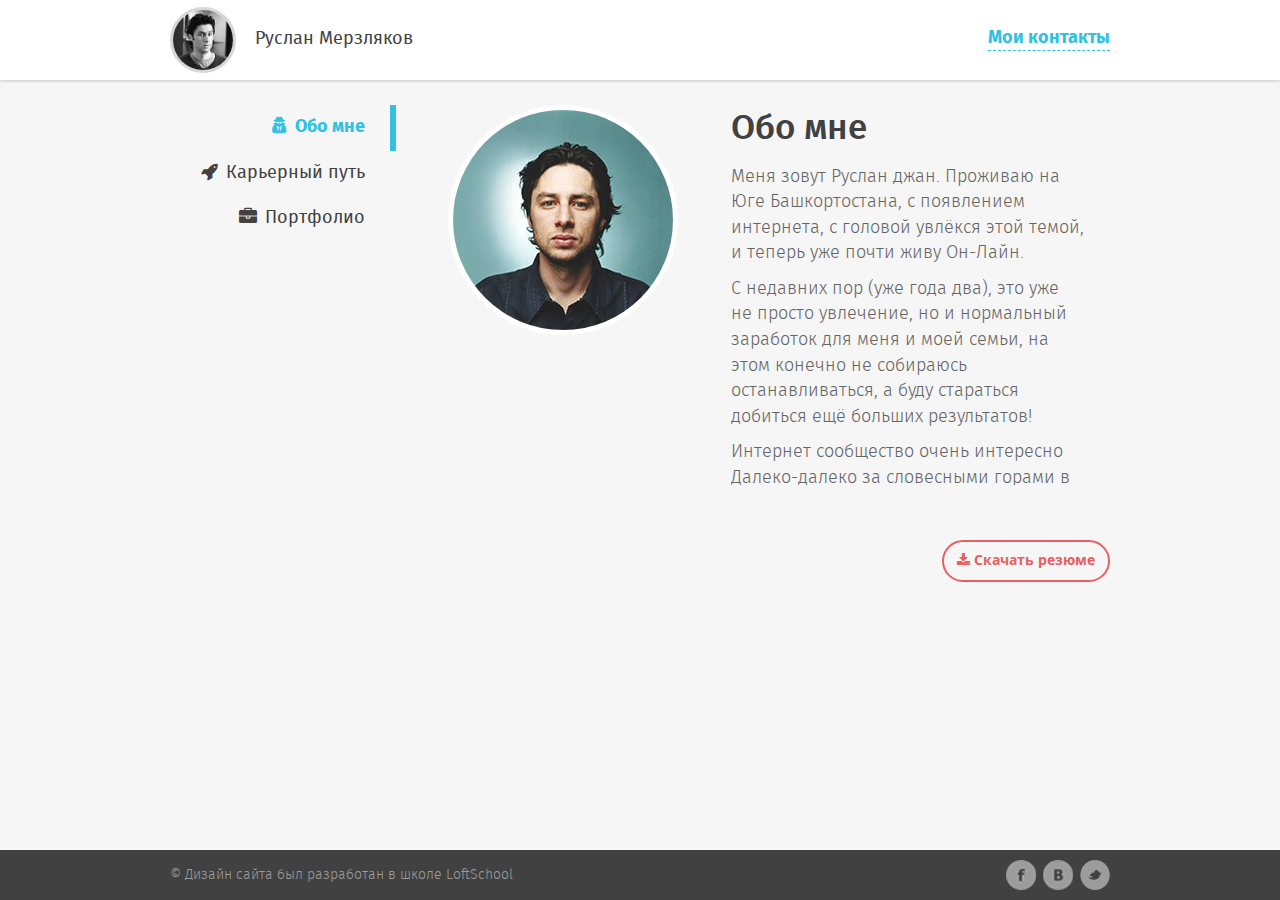
==== commit cbfaa727: "Background + small updates in code" ====
--- a/about.html
+++ b/about.html
@@ -46,9 +46,9 @@
 				<aside class="sidebar">
 					<nav class="nav">
 						<ul class="nav__menu">
-							<li class="nav-item"><a class="nav__link nav__link_active" href="about.html"><i class="fa fa-user-secret fa-fw"></i> Обо мне</a></li>
-							<li class="nav-item"><a class="nav__link" href="career.html"><i class="fa fa-rocket fa-fw"></i> Карьерный путь</a></li>
-							<li class="nav-item"><a class="nav__link" href="portfolio.html"><i class="fa fa-briefcase fa-fw"></i> Портфолио</a></li>
+							<li class="nav__item"><a class="nav__link nav__link_active" href="about.html"><i class="fa fa-user-secret fa-fw"></i> Обо мне</a></li>
+							<li class="nav__item"><a class="nav__link" href="career.html"><i class="fa fa-rocket fa-fw"></i> Карьерный путь</a></li>
+							<li class="nav__item"><a class="nav__link" href="portfolio.html"><i class="fa fa-briefcase fa-fw"></i> Портфолио</a></li>
 						</ul>
 					</nav>
 				</aside>
@@ -88,10 +88,6 @@
 		</div>
 	</footer>
 
-
-
-
-
 	<!--[if lt IE 9]>
 	<script src="libs/html5shiv/es5-shim.min.js"></script>
 	<script src="libs/html5shiv/html5shiv.min.js"></script>
@@ -99,9 +95,5 @@
 	<script src="libs/respond/respond.min.js"></script>
 	<![endif]-->
 	
-	<script src="https://ajax.googleapis.com/ajax/libs/jquery/2.2.4/jquery.min.js"></script>
-	<script src="js/nicescroll/jquery.nicescroll.min.js"></script>
-	<script src="js/common.js"></script>
-	
 </body>
 </html>--- a/css/main.css
+++ b/css/main.css
@@ -1,3 +1,3 @@
-@font-face{font-family:"FiraSans-Bold";src:url("../fonts/FiraSans-Bold/FiraSans-Bold.eot");src:url("../fonts/FiraSans-Bold/FiraSans-Bold.eot?#iefix") format("embedded-opentype"),url("../fonts/FiraSans-Bold/firasans-bold.woff") format("woff"),url("../fonts/FiraSans-Bold/FiraSans-Bold.ttf") format("truetype");font-style:normal;font-weight:normal}@font-face{font-family:"FiraSans-Light";src:url("../fonts/FiraSans-Light/FiraSans-Light.eot");src:url("../fonts/FiraSans-Light/FiraSans-Light.eot?#iefix") format("embedded-opentype"),url("../fonts/FiraSans-Light/firasans-light.woff") format("woff"),url("../fonts/FiraSans-Light/FiraSans-Light.ttf") format("truetype");font-style:normal;font-weight:normal}@font-face{font-family:"FiraSans-Medium";src:url("../fonts/FiraSans-Medium/FiraSans-Medium.eot");src:url("../fonts/FiraSans-Medium/FiraSans-Medium.eot?#iefix") format("embedded-opentype"),url("../fonts/FiraSans-Medium/firasans-medium.woff") format("woff"),url("../fonts/FiraSans-Medium/FiraSans-Medium.ttf") format("truetype");font-style:normal;font-weight:normal}@font-face{font-family:"FiraSans-Regular";src:url("../fonts/FiraSans-Regular/FiraSans-Regular.eot");src:url("../fonts/FiraSans-Regular/FiraSans-Regular.eot?#iefix") format("embedded-opentype"),url("../fonts/FiraSans-Regular/firasans-regular.woff") format("woff"),url("../fonts/FiraSans-Regular/FiraSans-Regular.ttf") format("truetype");font-style:normal;font-weight:normal}@font-face{font-family:"OpenSansSemiBold";src:url("../fonts/OpenSansSemiBold/OpenSansSemiBold.eot");src:url("../fonts/OpenSansSemiBold/OpenSansSemiBold.eot?#iefix") format("embedded-opentype"),url("../fonts/OpenSansSemiBold/OpenSansSemiBold.woff") format("woff"),url("../fonts/OpenSansSemiBold/OpenSansSemiBold.ttf") format("truetype");font-style:normal;font-weight:normal}@font-face{font-family:"OpenSansBold";src:url("../fonts/OpenSansBold/OpenSansBold.eot");src:url("../fonts/OpenSansBold/OpenSansBold.eot?#iefix") format("embedded-opentype"),url("../fonts/OpenSansBold/OpenSansBold.woff") format("woff"),url("../fonts/OpenSansBold/OpenSansBold.ttf") format("truetype");font-style:normal;font-weight:normal}@font-face{font-family:'FontAwesome';src:url("../fonts/fontawesome/fontawesome-webfont.eot?v=4.6.3");src:url("../fonts/fontawesome/fontawesome-webfont.eot?#iefix&v=4.6.3") format("embedded-opentype"),url("../fonts/fontawesome/fontawesome-webfont.woff2?v=4.6.3") format("woff2"),url("../fonts/fontawesome/fontawesome-webfont.woff?v=4.6.3") format("woff"),url("../fonts/fontawesome/fontawesome-webfont.ttf?v=4.6.3") format("truetype"),url("../fonts/fontawesome/fontawesome-webfont.svg?v=4.6.3#fontawesomeregular") format("svg");font-weight:normal;font-style:normal}.fa{display:inline-block;font:normal normal normal 14px/1 FontAwesome;font-size:inherit;text-rendering:auto;-webkit-font-smoothing:antialiased;-moz-osx-font-smoothing:grayscale}.fa-lg{font-size:1.33333333em;line-height:.75em;vertical-align:-15%}.fa-2x{font-size:2em}.fa-3x{font-size:3em}.fa-4x{font-size:4em}.fa-5x{font-size:5em}.fa-fw{width:1.28571429em;text-align:center}.fa-ul{padding-left:0;margin-left:2.14285714em;list-style-type:none}.fa-ul>li{position:relative}.fa-li{position:absolute;left:-2.14285714em;width:2.14285714em;top:.14285714em;text-align:center}.fa-li.fa-lg{left:-1.85714286em}.fa-border{padding:.2em .25em .15em;border:solid .08em #eee;border-radius:.1em}.fa-pull-left{float:left}.fa-pull-right{float:right}.fa.fa-pull-left{margin-right:.3em}.fa.fa-pull-right{margin-left:.3em}.pull-right{float:right}.pull-left{float:left}.fa.pull-left{margin-right:.3em}.fa.pull-right{margin-left:.3em}.fa-spin{-webkit-animation:fa-spin 2s infinite linear;animation:fa-spin 2s infinite linear}.fa-pulse{-webkit-animation:fa-spin 1s infinite steps(8);animation:fa-spin 1s infinite steps(8)}@-webkit-keyframes fa-spin{0%{-webkit-transform:rotate(0deg);transform:rotate(0deg)}100%{-webkit-transform:rotate(359deg);transform:rotate(359deg)}}@keyframes fa-spin{0%{-webkit-transform:rotate(0deg);transform:rotate(0deg)}100%{-webkit-transform:rotate(359deg);transform:rotate(359deg)}}.fa-rotate-90{-ms-filter:"progid:DXImageTransform.Microsoft.BasicImage(rotation=1)";-webkit-transform:rotate(90deg);-ms-transform:rotate(90deg);transform:rotate(90deg)}.fa-rotate-180{-ms-filter:"progid:DXImageTransform.Microsoft.BasicImage(rotation=2)";-webkit-transform:rotate(180deg);-ms-transform:rotate(180deg);transform:rotate(180deg)}.fa-rotate-270{-ms-filter:"progid:DXImageTransform.Microsoft.BasicImage(rotation=3)";-webkit-transform:rotate(270deg);-ms-transform:rotate(270deg);transform:rotate(270deg)}.fa-flip-horizontal{-ms-filter:"progid:DXImageTransform.Microsoft.BasicImage(rotation=0, mirror=1)";-webkit-transform:scale(-1, 1);-ms-transform:scale(-1, 1);transform:scale(-1, 1)}.fa-flip-vertical{-ms-filter:"progid:DXImageTransform.Microsoft.BasicImage(rotation=2, mirror=1)";-webkit-transform:scale(1, -1);-ms-transform:scale(1, -1);transform:scale(1, -1)}:root .fa-rotate-90,:root .fa-rotate-180,:root .fa-rotate-270,:root .fa-flip-horizontal,:root .fa-flip-vertical{-webkit-filter:none;filter:none}.fa-stack{position:relative;display:inline-block;width:2em;height:2em;line-height:2em;vertical-align:middle}.fa-stack-1x,.fa-stack-2x{position:absolute;left:0;width:100%;text-align:center}.fa-stack-1x{line-height:inherit}.fa-stack-2x{font-size:2em}.fa-inverse{color:#fff}.fa-glass:before{content:"\f000"}.fa-music:before{content:"\f001"}.fa-search:before{content:"\f002"}.fa-envelope-o:before{content:"\f003"}.fa-heart:before{content:"\f004"}.fa-star:before{content:"\f005"}.fa-star-o:before{content:"\f006"}.fa-user:before{content:"\f007"}.fa-film:before{content:"\f008"}.fa-th-large:before{content:"\f009"}.fa-th:before{content:"\f00a"}.fa-th-list:before{content:"\f00b"}.fa-check:before{content:"\f00c"}.fa-remove:before,.fa-close:before,.fa-times:before{content:"\f00d"}.fa-search-plus:before{content:"\f00e"}.fa-search-minus:before{content:"\f010"}.fa-power-off:before{content:"\f011"}.fa-signal:before{content:"\f012"}.fa-gear:before,.fa-cog:before{content:"\f013"}.fa-trash-o:before{content:"\f014"}.fa-home:before{content:"\f015"}.fa-file-o:before{content:"\f016"}.fa-clock-o:before{content:"\f017"}.fa-road:before{content:"\f018"}.fa-download:before{content:"\f019"}.fa-arrow-circle-o-down:before{content:"\f01a"}.fa-arrow-circle-o-up:before{content:"\f01b"}.fa-inbox:before{content:"\f01c"}.fa-play-circle-o:before{content:"\f01d"}.fa-rotate-right:before,.fa-repeat:before{content:"\f01e"}.fa-refresh:before{content:"\f021"}.fa-list-alt:before{content:"\f022"}.fa-lock:before{content:"\f023"}.fa-flag:before{content:"\f024"}.fa-headphones:before{content:"\f025"}.fa-volume-off:before{content:"\f026"}.fa-volume-down:before{content:"\f027"}.fa-volume-up:before{content:"\f028"}.fa-qrcode:before{content:"\f029"}.fa-barcode:before{content:"\f02a"}.fa-tag:before{content:"\f02b"}.fa-tags:before{content:"\f02c"}.fa-book:before{content:"\f02d"}.fa-bookmark:before{content:"\f02e"}.fa-print:before{content:"\f02f"}.fa-camera:before{content:"\f030"}.fa-font:before{content:"\f031"}.fa-bold:before{content:"\f032"}.fa-italic:before{content:"\f033"}.fa-text-height:before{content:"\f034"}.fa-text-width:before{content:"\f035"}.fa-align-left:before{content:"\f036"}.fa-align-center:before{content:"\f037"}.fa-align-right:before{content:"\f038"}.fa-align-justify:before{content:"\f039"}.fa-list:before{content:"\f03a"}.fa-dedent:before,.fa-outdent:before{content:"\f03b"}.fa-indent:before{content:"\f03c"}.fa-video-camera:before{content:"\f03d"}.fa-photo:before,.fa-image:before,.fa-picture-o:before{content:"\f03e"}.fa-pencil:before{content:"\f040"}.fa-map-marker:before{content:"\f041"}.fa-adjust:before{content:"\f042"}.fa-tint:before{content:"\f043"}.fa-edit:before,.fa-pencil-square-o:before{content:"\f044"}.fa-share-square-o:before{content:"\f045"}.fa-check-square-o:before{content:"\f046"}.fa-arrows:before{content:"\f047"}.fa-step-backward:before{content:"\f048"}.fa-fast-backward:before{content:"\f049"}.fa-backward:before{content:"\f04a"}.fa-play:before{content:"\f04b"}.fa-pause:before{content:"\f04c"}.fa-stop:before{content:"\f04d"}.fa-forward:before{content:"\f04e"}.fa-fast-forward:before{content:"\f050"}.fa-step-forward:before{content:"\f051"}.fa-eject:before{content:"\f052"}.fa-chevron-left:before{content:"\f053"}.fa-chevron-right:before{content:"\f054"}.fa-plus-circle:before{content:"\f055"}.fa-minus-circle:before{content:"\f056"}.fa-times-circle:before{content:"\f057"}.fa-check-circle:before{content:"\f058"}.fa-question-circle:before{content:"\f059"}.fa-info-circle:before{content:"\f05a"}.fa-crosshairs:before{content:"\f05b"}.fa-times-circle-o:before{content:"\f05c"}.fa-check-circle-o:before{content:"\f05d"}.fa-ban:before{content:"\f05e"}.fa-arrow-left:before{content:"\f060"}.fa-arrow-right:before{content:"\f061"}.fa-arrow-up:before{content:"\f062"}.fa-arrow-down:before{content:"\f063"}.fa-mail-forward:before,.fa-share:before{content:"\f064"}.fa-expand:before{content:"\f065"}.fa-compress:before{content:"\f066"}.fa-plus:before{content:"\f067"}.fa-minus:before{content:"\f068"}.fa-asterisk:before{content:"\f069"}.fa-exclamation-circle:before{content:"\f06a"}.fa-gift:before{content:"\f06b"}.fa-leaf:before{content:"\f06c"}.fa-fire:before{content:"\f06d"}.fa-eye:before{content:"\f06e"}.fa-eye-slash:before{content:"\f070"}.fa-warning:before,.fa-exclamation-triangle:before{content:"\f071"}.fa-plane:before{content:"\f072"}.fa-calendar:before{content:"\f073"}.fa-random:before{content:"\f074"}.fa-comment:before{content:"\f075"}.fa-magnet:before{content:"\f076"}.fa-chevron-up:before{content:"\f077"}.fa-chevron-down:before{content:"\f078"}.fa-retweet:before{content:"\f079"}.fa-shopping-cart:before{content:"\f07a"}.fa-folder:before{content:"\f07b"}.fa-folder-open:before{content:"\f07c"}.fa-arrows-v:before{content:"\f07d"}.fa-arrows-h:before{content:"\f07e"}.fa-bar-chart-o:before,.fa-bar-chart:before{content:"\f080"}.fa-twitter-square:before{content:"\f081"}.fa-facebook-square:before{content:"\f082"}.fa-camera-retro:before{content:"\f083"}.fa-key:before{content:"\f084"}.fa-gears:before,.fa-cogs:before{content:"\f085"}.fa-comments:before{content:"\f086"}.fa-thumbs-o-up:before{content:"\f087"}.fa-thumbs-o-down:before{content:"\f088"}.fa-star-half:before{content:"\f089"}.fa-heart-o:before{content:"\f08a"}.fa-sign-out:before{content:"\f08b"}.fa-linkedin-square:before{content:"\f08c"}.fa-thumb-tack:before{content:"\f08d"}.fa-external-link:before{content:"\f08e"}.fa-sign-in:before{content:"\f090"}.fa-trophy:before{content:"\f091"}.fa-github-square:before{content:"\f092"}.fa-upload:before{content:"\f093"}.fa-lemon-o:before{content:"\f094"}.fa-phone:before{content:"\f095"}.fa-square-o:before{content:"\f096"}.fa-bookmark-o:before{content:"\f097"}.fa-phone-square:before{content:"\f098"}.fa-twitter:before{content:"\f099"}.fa-facebook-f:before,.fa-facebook:before{content:"\f09a"}.fa-github:before{content:"\f09b"}.fa-unlock:before{content:"\f09c"}.fa-credit-card:before{content:"\f09d"}.fa-feed:before,.fa-rss:before{content:"\f09e"}.fa-hdd-o:before{content:"\f0a0"}.fa-bullhorn:before{content:"\f0a1"}.fa-bell:before{content:"\f0f3"}.fa-certificate:before{content:"\f0a3"}.fa-hand-o-right:before{content:"\f0a4"}.fa-hand-o-left:before{content:"\f0a5"}.fa-hand-o-up:before{content:"\f0a6"}.fa-hand-o-down:before{content:"\f0a7"}.fa-arrow-circle-left:before{content:"\f0a8"}.fa-arrow-circle-right:before{content:"\f0a9"}.fa-arrow-circle-up:before{content:"\f0aa"}.fa-arrow-circle-down:before{content:"\f0ab"}.fa-globe:before{content:"\f0ac"}.fa-wrench:before{content:"\f0ad"}.fa-tasks:before{content:"\f0ae"}.fa-filter:before{content:"\f0b0"}.fa-briefcase:before{content:"\f0b1"}.fa-arrows-alt:before{content:"\f0b2"}.fa-group:before,.fa-users:before{content:"\f0c0"}.fa-chain:before,.fa-link:before{content:"\f0c1"}.fa-cloud:before{content:"\f0c2"}.fa-flask:before{content:"\f0c3"}.fa-cut:before,.fa-scissors:before{content:"\f0c4"}.fa-copy:before,.fa-files-o:before{content:"\f0c5"}.fa-paperclip:before{content:"\f0c6"}.fa-save:before,.fa-floppy-o:before{content:"\f0c7"}.fa-square:before{content:"\f0c8"}.fa-navicon:before,.fa-reorder:before,.fa-bars:before{content:"\f0c9"}.fa-list-ul:before{content:"\f0ca"}.fa-list-ol:before{content:"\f0cb"}.fa-strikethrough:before{content:"\f0cc"}.fa-underline:before{content:"\f0cd"}.fa-table:before{content:"\f0ce"}.fa-magic:before{content:"\f0d0"}.fa-truck:before{content:"\f0d1"}.fa-pinterest:before{content:"\f0d2"}.fa-pinterest-square:before{content:"\f0d3"}.fa-google-plus-square:before{content:"\f0d4"}.fa-google-plus:before{content:"\f0d5"}.fa-money:before{content:"\f0d6"}.fa-caret-down:before{content:"\f0d7"}.fa-caret-up:before{content:"\f0d8"}.fa-caret-left:before{content:"\f0d9"}.fa-caret-right:before{content:"\f0da"}.fa-columns:before{content:"\f0db"}.fa-unsorted:before,.fa-sort:before{content:"\f0dc"}.fa-sort-down:before,.fa-sort-desc:before{content:"\f0dd"}.fa-sort-up:before,.fa-sort-asc:before{content:"\f0de"}.fa-envelope:before{content:"\f0e0"}.fa-linkedin:before{content:"\f0e1"}.fa-rotate-left:before,.fa-undo:before{content:"\f0e2"}.fa-legal:before,.fa-gavel:before{content:"\f0e3"}.fa-dashboard:before,.fa-tachometer:before{content:"\f0e4"}.fa-comment-o:before{content:"\f0e5"}.fa-comments-o:before{content:"\f0e6"}.fa-flash:before,.fa-bolt:before{content:"\f0e7"}.fa-sitemap:before{content:"\f0e8"}.fa-umbrella:before{content:"\f0e9"}.fa-paste:before,.fa-clipboard:before{content:"\f0ea"}.fa-lightbulb-o:before{content:"\f0eb"}.fa-exchange:before{content:"\f0ec"}.fa-cloud-download:before{content:"\f0ed"}.fa-cloud-upload:before{content:"\f0ee"}.fa-user-md:before{content:"\f0f0"}.fa-stethoscope:before{content:"\f0f1"}.fa-suitcase:before{content:"\f0f2"}.fa-bell-o:before{content:"\f0a2"}.fa-coffee:before{content:"\f0f4"}.fa-cutlery:before{content:"\f0f5"}.fa-file-text-o:before{content:"\f0f6"}.fa-building-o:before{content:"\f0f7"}.fa-hospital-o:before{content:"\f0f8"}.fa-ambulance:before{content:"\f0f9"}.fa-medkit:before{content:"\f0fa"}.fa-fighter-jet:before{content:"\f0fb"}.fa-beer:before{content:"\f0fc"}.fa-h-square:before{content:"\f0fd"}.fa-plus-square:before{content:"\f0fe"}.fa-angle-double-left:before{content:"\f100"}.fa-angle-double-right:before{content:"\f101"}.fa-angle-double-up:before{content:"\f102"}.fa-angle-double-down:before{content:"\f103"}.fa-angle-left:before{content:"\f104"}.fa-angle-right:before{content:"\f105"}.fa-angle-up:before{content:"\f106"}.fa-angle-down:before{content:"\f107"}.fa-desktop:before{content:"\f108"}.fa-laptop:before{content:"\f109"}.fa-tablet:before{content:"\f10a"}.fa-mobile-phone:before,.fa-mobile:before{content:"\f10b"}.fa-circle-o:before{content:"\f10c"}.fa-quote-left:before{content:"\f10d"}.fa-quote-right:before{content:"\f10e"}.fa-spinner:before{content:"\f110"}.fa-circle:before{content:"\f111"}.fa-mail-reply:before,.fa-reply:before{content:"\f112"}.fa-github-alt:before{content:"\f113"}.fa-folder-o:before{content:"\f114"}.fa-folder-open-o:before{content:"\f115"}.fa-smile-o:before{content:"\f118"}.fa-frown-o:before{content:"\f119"}.fa-meh-o:before{content:"\f11a"}.fa-gamepad:before{content:"\f11b"}.fa-keyboard-o:before{content:"\f11c"}.fa-flag-o:before{content:"\f11d"}.fa-flag-checkered:before{content:"\f11e"}.fa-terminal:before{content:"\f120"}.fa-code:before{content:"\f121"}.fa-mail-reply-all:before,.fa-reply-all:before{content:"\f122"}.fa-star-half-empty:before,.fa-star-half-full:before,.fa-star-half-o:before{content:"\f123"}.fa-location-arrow:before{content:"\f124"}.fa-crop:before{content:"\f125"}.fa-code-fork:before{content:"\f126"}.fa-unlink:before,.fa-chain-broken:before{content:"\f127"}.fa-question:before{content:"\f128"}.fa-info:before{content:"\f129"}.fa-exclamation:before{content:"\f12a"}.fa-superscript:before{content:"\f12b"}.fa-subscript:before{content:"\f12c"}.fa-eraser:before{content:"\f12d"}.fa-puzzle-piece:before{content:"\f12e"}.fa-microphone:before{content:"\f130"}.fa-microphone-slash:before{content:"\f131"}.fa-shield:before{content:"\f132"}.fa-calendar-o:before{content:"\f133"}.fa-fire-extinguisher:before{content:"\f134"}.fa-rocket:before{content:"\f135"}.fa-maxcdn:before{content:"\f136"}.fa-chevron-circle-left:before{content:"\f137"}.fa-chevron-circle-right:before{content:"\f138"}.fa-chevron-circle-up:before{content:"\f139"}.fa-chevron-circle-down:before{content:"\f13a"}.fa-html5:before{content:"\f13b"}.fa-css3:before{content:"\f13c"}.fa-anchor:before{content:"\f13d"}.fa-unlock-alt:before{content:"\f13e"}.fa-bullseye:before{content:"\f140"}.fa-ellipsis-h:before{content:"\f141"}.fa-ellipsis-v:before{content:"\f142"}.fa-rss-square:before{content:"\f143"}.fa-play-circle:before{content:"\f144"}.fa-ticket:before{content:"\f145"}.fa-minus-square:before{content:"\f146"}.fa-minus-square-o:before{content:"\f147"}.fa-level-up:before{content:"\f148"}.fa-level-down:before{content:"\f149"}.fa-check-square:before{content:"\f14a"}.fa-pencil-square:before{content:"\f14b"}.fa-external-link-square:before{content:"\f14c"}.fa-share-square:before{content:"\f14d"}.fa-compass:before{content:"\f14e"}.fa-toggle-down:before,.fa-caret-square-o-down:before{content:"\f150"}.fa-toggle-up:before,.fa-caret-square-o-up:before{content:"\f151"}.fa-toggle-right:before,.fa-caret-square-o-right:before{content:"\f152"}.fa-euro:before,.fa-eur:before{content:"\f153"}.fa-gbp:before{content:"\f154"}.fa-dollar:before,.fa-usd:before{content:"\f155"}.fa-rupee:before,.fa-inr:before{content:"\f156"}.fa-cny:before,.fa-rmb:before,.fa-yen:before,.fa-jpy:before{content:"\f157"}.fa-ruble:before,.fa-rouble:before,.fa-rub:before{content:"\f158"}.fa-won:before,.fa-krw:before{content:"\f159"}.fa-bitcoin:before,.fa-btc:before{content:"\f15a"}.fa-file:before{content:"\f15b"}.fa-file-text:before{content:"\f15c"}.fa-sort-alpha-asc:before{content:"\f15d"}.fa-sort-alpha-desc:before{content:"\f15e"}.fa-sort-amount-asc:before{content:"\f160"}.fa-sort-amount-desc:before{content:"\f161"}.fa-sort-numeric-asc:before{content:"\f162"}.fa-sort-numeric-desc:before{content:"\f163"}.fa-thumbs-up:before{content:"\f164"}.fa-thumbs-down:before{content:"\f165"}.fa-youtube-square:before{content:"\f166"}.fa-youtube:before{content:"\f167"}.fa-xing:before{content:"\f168"}.fa-xing-square:before{content:"\f169"}.fa-youtube-play:before{content:"\f16a"}.fa-dropbox:before{content:"\f16b"}.fa-stack-overflow:before{content:"\f16c"}.fa-instagram:before{content:"\f16d"}.fa-flickr:before{content:"\f16e"}.fa-adn:before{content:"\f170"}.fa-bitbucket:before{content:"\f171"}.fa-bitbucket-square:before{content:"\f172"}.fa-tumblr:before{content:"\f173"}.fa-tumblr-square:before{content:"\f174"}.fa-long-arrow-down:before{content:"\f175"}.fa-long-arrow-up:before{content:"\f176"}.fa-long-arrow-left:before{content:"\f177"}.fa-long-arrow-right:before{content:"\f178"}.fa-apple:before{content:"\f179"}.fa-windows:before{content:"\f17a"}.fa-android:before{content:"\f17b"}.fa-linux:before{content:"\f17c"}.fa-dribbble:before{content:"\f17d"}.fa-skype:before{content:"\f17e"}.fa-foursquare:before{content:"\f180"}.fa-trello:before{content:"\f181"}.fa-female:before{content:"\f182"}.fa-male:before{content:"\f183"}.fa-gittip:before,.fa-gratipay:before{content:"\f184"}.fa-sun-o:before{content:"\f185"}.fa-moon-o:before{content:"\f186"}.fa-archive:before{content:"\f187"}.fa-bug:before{content:"\f188"}.fa-vk:before{content:"\f189"}.fa-weibo:before{content:"\f18a"}.fa-renren:before{content:"\f18b"}.fa-pagelines:before{content:"\f18c"}.fa-stack-exchange:before{content:"\f18d"}.fa-arrow-circle-o-right:before{content:"\f18e"}.fa-arrow-circle-o-left:before{content:"\f190"}.fa-toggle-left:before,.fa-caret-square-o-left:before{content:"\f191"}.fa-dot-circle-o:before{content:"\f192"}.fa-wheelchair:before{content:"\f193"}.fa-vimeo-square:before{content:"\f194"}.fa-turkish-lira:before,.fa-try:before{content:"\f195"}.fa-plus-square-o:before{content:"\f196"}.fa-space-shuttle:before{content:"\f197"}.fa-slack:before{content:"\f198"}.fa-envelope-square:before{content:"\f199"}.fa-wordpress:before{content:"\f19a"}.fa-openid:before{content:"\f19b"}.fa-institution:before,.fa-bank:before,.fa-university:before{content:"\f19c"}.fa-mortar-board:before,.fa-graduation-cap:before{content:"\f19d"}.fa-yahoo:before{content:"\f19e"}.fa-google:before{content:"\f1a0"}.fa-reddit:before{content:"\f1a1"}.fa-reddit-square:before{content:"\f1a2"}.fa-stumbleupon-circle:before{content:"\f1a3"}.fa-stumbleupon:before{content:"\f1a4"}.fa-delicious:before{content:"\f1a5"}.fa-digg:before{content:"\f1a6"}.fa-pied-piper-pp:before{content:"\f1a7"}.fa-pied-piper-alt:before{content:"\f1a8"}.fa-drupal:before{content:"\f1a9"}.fa-joomla:before{content:"\f1aa"}.fa-language:before{content:"\f1ab"}.fa-fax:before{content:"\f1ac"}.fa-building:before{content:"\f1ad"}.fa-child:before{content:"\f1ae"}.fa-paw:before{content:"\f1b0"}.fa-spoon:before{content:"\f1b1"}.fa-cube:before{content:"\f1b2"}.fa-cubes:before{content:"\f1b3"}.fa-behance:before{content:"\f1b4"}.fa-behance-square:before{content:"\f1b5"}.fa-steam:before{content:"\f1b6"}.fa-steam-square:before{content:"\f1b7"}.fa-recycle:before{content:"\f1b8"}.fa-automobile:before,.fa-car:before{content:"\f1b9"}.fa-cab:before,.fa-taxi:before{content:"\f1ba"}.fa-tree:before{content:"\f1bb"}.fa-spotify:before{content:"\f1bc"}.fa-deviantart:before{content:"\f1bd"}.fa-soundcloud:before{content:"\f1be"}.fa-database:before{content:"\f1c0"}.fa-file-pdf-o:before{content:"\f1c1"}.fa-file-word-o:before{content:"\f1c2"}.fa-file-excel-o:before{content:"\f1c3"}.fa-file-powerpoint-o:before{content:"\f1c4"}.fa-file-photo-o:before,.fa-file-picture-o:before,.fa-file-image-o:before{content:"\f1c5"}.fa-file-zip-o:before,.fa-file-archive-o:before{content:"\f1c6"}.fa-file-sound-o:before,.fa-file-audio-o:before{content:"\f1c7"}.fa-file-movie-o:before,.fa-file-video-o:before{content:"\f1c8"}.fa-file-code-o:before{content:"\f1c9"}.fa-vine:before{content:"\f1ca"}.fa-codepen:before{content:"\f1cb"}.fa-jsfiddle:before{content:"\f1cc"}.fa-life-bouy:before,.fa-life-buoy:before,.fa-life-saver:before,.fa-support:before,.fa-life-ring:before{content:"\f1cd"}.fa-circle-o-notch:before{content:"\f1ce"}.fa-ra:before,.fa-resistance:before,.fa-rebel:before{content:"\f1d0"}.fa-ge:before,.fa-empire:before{content:"\f1d1"}.fa-git-square:before{content:"\f1d2"}.fa-git:before{content:"\f1d3"}.fa-y-combinator-square:before,.fa-yc-square:before,.fa-hacker-news:before{content:"\f1d4"}.fa-tencent-weibo:before{content:"\f1d5"}.fa-qq:before{content:"\f1d6"}.fa-wechat:before,.fa-weixin:before{content:"\f1d7"}.fa-send:before,.fa-paper-plane:before{content:"\f1d8"}.fa-send-o:before,.fa-paper-plane-o:before{content:"\f1d9"}.fa-history:before{content:"\f1da"}.fa-circle-thin:before{content:"\f1db"}.fa-header:before{content:"\f1dc"}.fa-paragraph:before{content:"\f1dd"}.fa-sliders:before{content:"\f1de"}.fa-share-alt:before{content:"\f1e0"}.fa-share-alt-square:before{content:"\f1e1"}.fa-bomb:before{content:"\f1e2"}.fa-soccer-ball-o:before,.fa-futbol-o:before{content:"\f1e3"}.fa-tty:before{content:"\f1e4"}.fa-binoculars:before{content:"\f1e5"}.fa-plug:before{content:"\f1e6"}.fa-slideshare:before{content:"\f1e7"}.fa-twitch:before{content:"\f1e8"}.fa-yelp:before{content:"\f1e9"}.fa-newspaper-o:before{content:"\f1ea"}.fa-wifi:before{content:"\f1eb"}.fa-calculator:before{content:"\f1ec"}.fa-paypal:before{content:"\f1ed"}.fa-google-wallet:before{content:"\f1ee"}.fa-cc-visa:before{content:"\f1f0"}.fa-cc-mastercard:before{content:"\f1f1"}.fa-cc-discover:before{content:"\f1f2"}.fa-cc-amex:before{content:"\f1f3"}.fa-cc-paypal:before{content:"\f1f4"}.fa-cc-stripe:before{content:"\f1f5"}.fa-bell-slash:before{content:"\f1f6"}.fa-bell-slash-o:before{content:"\f1f7"}.fa-trash:before{content:"\f1f8"}.fa-copyright:before{content:"\f1f9"}.fa-at:before{content:"\f1fa"}.fa-eyedropper:before{content:"\f1fb"}.fa-paint-brush:before{content:"\f1fc"}.fa-birthday-cake:before{content:"\f1fd"}.fa-area-chart:before{content:"\f1fe"}.fa-pie-chart:before{content:"\f200"}.fa-line-chart:before{content:"\f201"}.fa-lastfm:before{content:"\f202"}.fa-lastfm-square:before{content:"\f203"}.fa-toggle-off:before{content:"\f204"}.fa-toggle-on:before{content:"\f205"}.fa-bicycle:before{content:"\f206"}.fa-bus:before{content:"\f207"}.fa-ioxhost:before{content:"\f208"}.fa-angellist:before{content:"\f209"}.fa-cc:before{content:"\f20a"}.fa-shekel:before,.fa-sheqel:before,.fa-ils:before{content:"\f20b"}.fa-meanpath:before{content:"\f20c"}.fa-buysellads:before{content:"\f20d"}.fa-connectdevelop:before{content:"\f20e"}.fa-dashcube:before{content:"\f210"}.fa-forumbee:before{content:"\f211"}.fa-leanpub:before{content:"\f212"}.fa-sellsy:before{content:"\f213"}.fa-shirtsinbulk:before{content:"\f214"}.fa-simplybuilt:before{content:"\f215"}.fa-skyatlas:before{content:"\f216"}.fa-cart-plus:before{content:"\f217"}.fa-cart-arrow-down:before{content:"\f218"}.fa-diamond:before{content:"\f219"}.fa-ship:before{content:"\f21a"}.fa-user-secret:before{content:"\f21b"}.fa-motorcycle:before{content:"\f21c"}.fa-street-view:before{content:"\f21d"}.fa-heartbeat:before{content:"\f21e"}.fa-venus:before{content:"\f221"}.fa-mars:before{content:"\f222"}.fa-mercury:before{content:"\f223"}.fa-intersex:before,.fa-transgender:before{content:"\f224"}.fa-transgender-alt:before{content:"\f225"}.fa-venus-double:before{content:"\f226"}.fa-mars-double:before{content:"\f227"}.fa-venus-mars:before{content:"\f228"}.fa-mars-stroke:before{content:"\f229"}.fa-mars-stroke-v:before{content:"\f22a"}.fa-mars-stroke-h:before{content:"\f22b"}.fa-neuter:before{content:"\f22c"}.fa-genderless:before{content:"\f22d"}.fa-facebook-official:before{content:"\f230"}.fa-pinterest-p:before{content:"\f231"}.fa-whatsapp:before{content:"\f232"}.fa-server:before{content:"\f233"}.fa-user-plus:before{content:"\f234"}.fa-user-times:before{content:"\f235"}.fa-hotel:before,.fa-bed:before{content:"\f236"}.fa-viacoin:before{content:"\f237"}.fa-train:before{content:"\f238"}.fa-subway:before{content:"\f239"}.fa-medium:before{content:"\f23a"}.fa-yc:before,.fa-y-combinator:before{content:"\f23b"}.fa-optin-monster:before{content:"\f23c"}.fa-opencart:before{content:"\f23d"}.fa-expeditedssl:before{content:"\f23e"}.fa-battery-4:before,.fa-battery-full:before{content:"\f240"}.fa-battery-3:before,.fa-battery-three-quarters:before{content:"\f241"}.fa-battery-2:before,.fa-battery-half:before{content:"\f242"}.fa-battery-1:before,.fa-battery-quarter:before{content:"\f243"}.fa-battery-0:before,.fa-battery-empty:before{content:"\f244"}.fa-mouse-pointer:before{content:"\f245"}.fa-i-cursor:before{content:"\f246"}.fa-object-group:before{content:"\f247"}.fa-object-ungroup:before{content:"\f248"}.fa-sticky-note:before{content:"\f249"}.fa-sticky-note-o:before{content:"\f24a"}.fa-cc-jcb:before{content:"\f24b"}.fa-cc-diners-club:before{content:"\f24c"}.fa-clone:before{content:"\f24d"}.fa-balance-scale:before{content:"\f24e"}.fa-hourglass-o:before{content:"\f250"}.fa-hourglass-1:before,.fa-hourglass-start:before{content:"\f251"}.fa-hourglass-2:before,.fa-hourglass-half:before{content:"\f252"}.fa-hourglass-3:before,.fa-hourglass-end:before{content:"\f253"}.fa-hourglass:before{content:"\f254"}.fa-hand-grab-o:before,.fa-hand-rock-o:before{content:"\f255"}.fa-hand-stop-o:before,.fa-hand-paper-o:before{content:"\f256"}.fa-hand-scissors-o:before{content:"\f257"}.fa-hand-lizard-o:before{content:"\f258"}.fa-hand-spock-o:before{content:"\f259"}.fa-hand-pointer-o:before{content:"\f25a"}.fa-hand-peace-o:before{content:"\f25b"}.fa-trademark:before{content:"\f25c"}.fa-registered:before{content:"\f25d"}.fa-creative-commons:before{content:"\f25e"}.fa-gg:before{content:"\f260"}.fa-gg-circle:before{content:"\f261"}.fa-tripadvisor:before{content:"\f262"}.fa-odnoklassniki:before{content:"\f263"}.fa-odnoklassniki-square:before{content:"\f264"}.fa-get-pocket:before{content:"\f265"}.fa-wikipedia-w:before{content:"\f266"}.fa-safari:before{content:"\f267"}.fa-chrome:before{content:"\f268"}.fa-firefox:before{content:"\f269"}.fa-opera:before{content:"\f26a"}.fa-internet-explorer:before{content:"\f26b"}.fa-tv:before,.fa-television:before{content:"\f26c"}.fa-contao:before{content:"\f26d"}.fa-500px:before{content:"\f26e"}.fa-amazon:before{content:"\f270"}.fa-calendar-plus-o:before{content:"\f271"}.fa-calendar-minus-o:before{content:"\f272"}.fa-calendar-times-o:before{content:"\f273"}.fa-calendar-check-o:before{content:"\f274"}.fa-industry:before{content:"\f275"}.fa-map-pin:before{content:"\f276"}.fa-map-signs:before{content:"\f277"}.fa-map-o:before{content:"\f278"}.fa-map:before{content:"\f279"}.fa-commenting:before{content:"\f27a"}.fa-commenting-o:before{content:"\f27b"}.fa-houzz:before{content:"\f27c"}.fa-vimeo:before{content:"\f27d"}.fa-black-tie:before{content:"\f27e"}.fa-fonticons:before{content:"\f280"}.fa-reddit-alien:before{content:"\f281"}.fa-edge:before{content:"\f282"}.fa-credit-card-alt:before{content:"\f283"}.fa-codiepie:before{content:"\f284"}.fa-modx:before{content:"\f285"}.fa-fort-awesome:before{content:"\f286"}.fa-usb:before{content:"\f287"}.fa-product-hunt:before{content:"\f288"}.fa-mixcloud:before{content:"\f289"}.fa-scribd:before{content:"\f28a"}.fa-pause-circle:before{content:"\f28b"}.fa-pause-circle-o:before{content:"\f28c"}.fa-stop-circle:before{content:"\f28d"}.fa-stop-circle-o:before{content:"\f28e"}.fa-shopping-bag:before{content:"\f290"}.fa-shopping-basket:before{content:"\f291"}.fa-hashtag:before{content:"\f292"}.fa-bluetooth:before{content:"\f293"}.fa-bluetooth-b:before{content:"\f294"}.fa-percent:before{content:"\f295"}.fa-gitlab:before{content:"\f296"}.fa-wpbeginner:before{content:"\f297"}.fa-wpforms:before{content:"\f298"}.fa-envira:before{content:"\f299"}.fa-universal-access:before{content:"\f29a"}.fa-wheelchair-alt:before{content:"\f29b"}.fa-question-circle-o:before{content:"\f29c"}.fa-blind:before{content:"\f29d"}.fa-audio-description:before{content:"\f29e"}.fa-volume-control-phone:before{content:"\f2a0"}.fa-braille:before{content:"\f2a1"}.fa-assistive-listening-systems:before{content:"\f2a2"}.fa-asl-interpreting:before,.fa-american-sign-language-interpreting:before{content:"\f2a3"}.fa-deafness:before,.fa-hard-of-hearing:before,.fa-deaf:before{content:"\f2a4"}.fa-glide:before{content:"\f2a5"}.fa-glide-g:before{content:"\f2a6"}.fa-signing:before,.fa-sign-language:before{content:"\f2a7"}.fa-low-vision:before{content:"\f2a8"}.fa-viadeo:before{content:"\f2a9"}.fa-viadeo-square:before{content:"\f2aa"}.fa-snapchat:before{content:"\f2ab"}.fa-snapchat-ghost:before{content:"\f2ac"}.fa-snapchat-square:before{content:"\f2ad"}.fa-pied-piper:before{content:"\f2ae"}.fa-first-order:before{content:"\f2b0"}.fa-yoast:before{content:"\f2b1"}.fa-themeisle:before{content:"\f2b2"}.fa-google-plus-circle:before,.fa-google-plus-official:before{content:"\f2b3"}.fa-fa:before,.fa-font-awesome:before{content:"\f2b4"}.sr-only{position:absolute;width:1px;height:1px;padding:0;margin:-1px;overflow:hidden;clip:rect(0, 0, 0, 0);border:0}.sr-only-focusable:active,.sr-only-focusable:focus{position:static;width:auto;height:auto;margin:0;overflow:visible;clip:auto}/*! normalize.css v3.0.3 | MIT License | github.com/necolas/normalize.css */img,legend{border:0}legend,td,th{padding:0}html{font-family:sans-serif;-ms-text-size-adjust:100%;-webkit-text-size-adjust:100%}body{margin:0}article,aside,details,figcaption,figure,footer,header,hgroup,main,menu,nav,section,summary{display:block}audio,canvas,progress,video{display:inline-block;vertical-align:baseline}audio:not([controls]){display:none;height:0}[hidden],template{display:none}a{background-color:transparent}a:active,a:hover{outline:0}abbr[title]{border-bottom:1px dotted}b,optgroup,strong{font-weight:700}dfn{font-style:italic}h1{font-size:2em;margin:.67em 0}mark{background:#ff0;color:#000}small{font-size:80%}sub,sup{font-size:75%;line-height:0;position:relative;vertical-align:baseline}sup{top:-.5em}sub{bottom:-.25em}svg:not(:root){overflow:hidden}figure{margin:1em 40px}hr{box-sizing:content-box;height:0}pre,textarea{overflow:auto}code,kbd,pre,samp{font-family:monospace,monospace;font-size:1em}button,input,optgroup,select,textarea{color:inherit;font:inherit;margin:0}button{overflow:visible}button,select{text-transform:none}button,html input[type=button],input[type=reset]{-webkit-appearance:button;cursor:pointer}button[disabled],html input[disabled]{cursor:default}button::-moz-focus-inner,input::-moz-focus-inner{border:0;padding:0}input{line-height:normal}input[type=checkbox],input[type=radio]{box-sizing:border-box;padding:0}input[type=number]::-webkit-inner-spin-button,input[type=number]::-webkit-outer-spin-button{height:auto}input[type=search]{-webkit-appearance:textfield;box-sizing:content-box}input[type=search]::-webkit-search-cancel-button,input[type=search]::-webkit-search-decoration{-webkit-appearance:none}fieldset{border:1px solid silver;margin:0 2px;padding:.35em .625em .75em}table{border-collapse:collapse;border-spacing:0}.container:before,.main-content:before,.career:before,.container:after,.main-content:after,.career:after{content:" ";display:table}.container:after,.main-content:after,.career:after{clear:both}html{height:100%}body{font-family:"FiraSans-Regular", sans-serif;font-size:16px;line-height:1.42;font-weight:normal;color:#414141;height:100%}h1{font-family:"FiraSans-Medium", sans-serif;font-size:2.1875em;font-weight:normal;margin:0}h3{font-size:1.3125em;line-height:1.3;font-weight:normal;margin:0}a{text-decoration:none}ul{list-style-type:none;margin:0;padding:0}img{max-width:100%;height:auto}.container{width:940px;margin:0 auto}.wrapper{min-height:100%;overflow:hidden;position:relative;background-color:#f6f6f6}.wrapper::after{content:"";height:50px;display:block}.content{margin-bottom:50px}.sidebar{float:left;width:24%}.main-content{float:right;width:76%}.title{margin-bottom:25px;margin-left:20px;line-height:1.1}.btn{border:2px solid white;border-radius:10em;padding:9px 13px 6px;display:inline-block;font-family:"FiraSans-Bold", sans-serif;color:#fff;font-size:0.875em;transition:all 0.4s}.btn:hover{background-color:#fff;color:#33c1e3}.main-page{height:100vh;text-align:center;background:url("../img/bg/mainbg.png")}.main-page::before{content:"";width:0;height:100%;display:inline-block;vertical-align:middle}.author{background-color:white;border-radius:10px;box-shadow:0 1px 2px rgba(0,0,0,0.3);display:inline-block;vertical-align:middle;min-width:300px;-webkit-animation:fadeindown 1s .3s backwards;animation:fadeindown 1s .3s backwards}.author__img{width:140px;height:140px;display:inline-block;overflow:hidden;border-radius:50%;border:1px solid #d7d7d7;margin-top:-71px}.author__title{font-family:"OpenSansSemiBold", sans-serif;margin:5px auto 15px;max-width:180px}.author__btn{background-color:#33c1e3;border-radius:0 0 10px 10px;padding:20px 70px}@-webkit-keyframes fadeindown{0%{opacity:0;-webkit-transform:translateY(-30px);transform:translateY(-30px)}100%{opacity:1;-webkit-transform:translateY(0);transform:translateY(0)}}@keyframes fadeindown{0%{opacity:0;-webkit-transform:translateY(-30px);transform:translateY(-30px)}100%{opacity:1;-webkit-transform:translateY(0);transform:translateY(0)}}.header{background-color:#fff;box-shadow:0px 1px 3px 0px rgba(0,0,0,0.2);padding:7px 0;position:relative;z-index:2;margin-bottom:25px}.user__photo{border-width:3px;border-color:#D7D7D7;border-style:solid;border-radius:50%;display:inline-block;vertical-align:middle;overflow:hidden;height:60px;width:60px}.user__name{font-size:1.125em;display:inline-block;margin-left:15px;max-width:180px;vertical-align:middle}.user{float:left;width:50%}.contacts{float:right;width:50%;text-align:right}.contacts__wrap{display:inline-block;position:relative;margin-top:20px}.contacts__trigger{font-family:"FiraSans-Bold", sans-serif;color:#33c1e3;font-size:1.125em;line-height:1.3;border-bottom:1px dashed #33c1e3;display:inline-block;transition:all 0.4s}.contacts__trigger:hover{color:#e85f61;border-color:#e85f61}.contacts__wrap:hover .contacts__dropdown{visibility:visible;margin-top:20px;opacity:1}.contacts__dropdown{font-family:"FiraSans-Light", sans-serif;padding:15px 20px 12px;text-align:left;border:1px solid #dedede;background-color:#fff;min-width:215px;position:absolute;left:50%;top:100%;margin-top:30px;margin-left:-127px;border-radius:10px;visibility:hidden;opacity:0;transition:.3s ease-in-out .2s}.contacts__dropdown-link .fa{color:#33c1e3;margin-right:5px}.contacts__dropdown-link{color:#414141}.contacts__dropdown-item:nth-child(even){margin-bottom:12px;margin-top:15px}.contacts__dropdown::before,.contacts__dropdown::after{content:"";position:absolute;left:50%;top:-11px;margin-left:-6px;border:6px solid transparent;border-bottom:10px solid #dedede;border-top:none}.contacts__dropdown::after{border-bottom:10px solid #fff;top:-9px}.nav__menu{text-align:right}.nav__link{display:block;padding:10px 0;padding-right:25px;font-size:1.125em;color:#414141;border-right:6px solid transparent;transition:all 0.4s}.nav__link:hover{color:#33c1e3}.nav__link_active{font-family:"FiraSans-Bold", sans-serif;color:#33c1e3;border-right:6px solid #33c1e3}.footer{background-color:#414141;height:30px;padding:10px 0;margin-top:-50px;position:relative}.copyright__text{font-family:"FiraSans-Light", sans-serif;font-size:0.875em;line-height:1.5;color:#9c9c9c;padding-top:5px}.copyright{float:left;width:50%}.social{float:right;width:50%}.social__list{text-align:right}.social__item{background:url("../img/icons/social-sprite.png") no-repeat;width:30px;height:30px;overflow:hidden;display:inline-block;margin-left:3px}.social__link{display:block;text-indent:50px}.social__item_fb{background-position:0 -150px}.social__item_fb:hover{background-position:0 -120px}.social__item_tw{background-position:0 -90px}.social__item_tw:hover{background-position:0 -60px}.social__item_vk{background-position:0 -30px}.social__item_vk:hover{background-position:0 0}.about__pic{width:47%;text-align:center;float:left}.about__img{width:220px;height:220px;display:inline-block;overflow:hidden;border-radius:50%;border:5px solid white}.about__desc{width:53%;float:right}.about__text{font-family:"FiraSans-Light", sans-serif;font-size:1.125em;color:#646464;padding-right:30px;margin-top:10px;margin-bottom:55px;height:320px}.about__text p{margin-top:0;margin-bottom:10px}.about__btn{text-align:right}.btn_color-red{font-family:"OpenSansBold", sans-serif;color:#e85f61;border-color:#e85f61;padding-top:8px;padding-bottom:10px}.btn_color-red:hover{background-color:#e85f61;color:#fff}.btn_red .fa{margin-right:5px}.career__pic{width:45%;float:left}.career__img{margin-left:20px}.career__path{width:55%;float:right}.career__list{text-align:right}.career__item{display:inline-block;position:relative;background-color:white;border-radius:10px;box-shadow:0 1px 3px rgba(0,0,0,0.2);padding:15px 12px 12px 15px;color:#5a5a5a;width:345px;margin-bottom:20px;text-align:left;transition:all 0.4s}.career__item:hover{background-color:#33c1e3;color:#fff}.career__item:hover .career__desc{color:#fff}.career__item:hover .career__year{font-family:FiraSans-Bold, sans-serif;color:#33c1e3}.career__item::before,.career__item::after{content:"";width:1px;background-color:#ddd;position:absolute;right:100%;margin-right:20px}.career__item::before{top:0;bottom:50%}.career__item::after{top:50%;bottom:-20px}.career__item:last-child::after{display:none}.career__item:first-child::before{display:none}.career__item:hover .career__year::after{border:5px solid #94e0f2}.career__desc{font-family:"FiraSans-Light", sans-serif;color:#727272;font-size:1.125em}.career__title,.career__post{margin-bottom:3px}.career__year{font-family:"FiraSans-Light", sans-serif;font-size:0.875em;line-height:20px;color:#727272;position:absolute;top:50%;right:100%;z-index:5;margin:-10px 35px 0 0;transition:all 0.4s}.career__year::after{content:"";width:20px;height:20px;background-color:#33c1e3;border:5px solid #f6f6f6;position:absolute;border-radius:50%;top:50%;left:100%;margin:-11px 0 0 5px;box-sizing:border-box;transition:all 0.4s}.portfolio__item{width:215px;display:inline-block;vertical-align:top;background-color:white;border-radius:10px;overflow:hidden;margin-left:20px;margin-bottom:20px;box-shadow:0 1px 3px rgba(0,0,0,0.2);transition:all 0.4s}.portfolio__item:hover{box-shadow:0 4px 8px rgba(0,0,0,0.2);-webkit-transform:translateY(-4px);-ms-transform:translateY(-4px);transform:translateY(-4px)}.portfolio__link{display:block;padding-bottom:15px}.portfolio__pic{background-position:50% 0;background-size:cover;height:175px}.portfolio__item:hover .portfolio__title{color:#e85f61}.portfolio__text{max-width:220px;margin-top:10px;padding-left:20px;padding-right:10px}.portfolio__title{color:#33c1e3;font-size:1.3125em;margin-bottom:0;transition:all 0.4s}.portfolio__desc{font-family:"FiraSans-Light", sans-serif;font-size:0.875em;margin-bottom:10px;color:#414141}.portfolio__type{font-family:"OpenSansBold", sans-serif;font-size:0.875em;color:#aeaeae}.portfolio__type .fa{font-size:18px;margin-right:2px}@media screen and (max-width: 1100px){.contacts__dropdown{left:auto;right:0}.contacts__dropdown::before,.contacts__dropdown::after{left:auto;right:50px}}@media screen and (max-width: 992px){.container{width:750px}.sidebar{float:none;width:auto}.main-content{float:none;width:auto;margin-top:25px}.nav__menu{text-align:left}.nav-item{display:inline-block}.nav__link{border-right:none}.about__img{width:165px;height:165px}.about__pic{width:35%}.about__desc{width:62%}.about__text{margin-bottom:40px}.career__img{margin-left:0}.career__list{margin-bottom:-20px}.title{margin-left:0;margin-bottom:20px}.portfolio{margin-left:-20px;margin-bottom:-20px}}@media screen and (max-width: 768px){.wrapper::after{height:95px}.container{width:480px}.user{width:70%}.contacts{width:30%}.contacts__trigger{text-indent:9999px;border-bottom:none;white-space:nowrap;width:32px;height:32px;background:url(../img/icons/phone.png) 0 0 no-repeat}.contacts__dropdown{text-indent:0}.contacts__dropdown::before,.contacts__dropdown::after{right:15px}.contacts__wrap:hover .contacts__dropdown{margin-top:15px}.about__pic{width:auto;float:none}.about__desc{width:auto;float:none;text-align:center}.about__text{text-align:left;display:inline-block;width:85%;padding-right:25px;margin-top:0}.about__btn{text-align:center}.title{text-align:center}.career__pic{width:auto;float:none;margin-bottom:12px}.career__path{width:auto;float:none}.career__img{text-align:center}.career__list{text-align:center}.career__item::before,.career__item::after,.career__year{display:none}.footer{height:75px;margin-top:-95px;text-align:center}.copyright{float:none;width:auto}.social{float:none;width:auto;margin-top:10px}.social__list{text-align:center}}@media screen and (max-width: 480px){.container{width:95%}.wrapper::after{height:115px}.header{margin-bottom:8px}.content{margin-bottom:30px}.user__name{font-size:1em;max-width:100px}.nav__link{font-size:0.875em;padding-right:15px}.nav__link .fa{display:none}.main-content{margin-top:10px}.about__text{height:auto;margin-bottom:5px}.career__item{max-width:280px}.footer{height:95px;margin-top:-115px}.portfolio{margin-left:0}.portfolio__item{display:block;width:300px;margin-left:auto;margin-right:auto}}
+@font-face{font-family:"FiraSans-Bold";src:url("../fonts/FiraSans-Bold/FiraSans-Bold.eot");src:url("../fonts/FiraSans-Bold/FiraSans-Bold.eot?#iefix") format("embedded-opentype"),url("../fonts/FiraSans-Bold/firasans-bold.woff") format("woff"),url("../fonts/FiraSans-Bold/FiraSans-Bold.ttf") format("truetype");font-style:normal;font-weight:normal}@font-face{font-family:"FiraSans-Light";src:url("../fonts/FiraSans-Light/FiraSans-Light.eot");src:url("../fonts/FiraSans-Light/FiraSans-Light.eot?#iefix") format("embedded-opentype"),url("../fonts/FiraSans-Light/firasans-light.woff") format("woff"),url("../fonts/FiraSans-Light/FiraSans-Light.ttf") format("truetype");font-style:normal;font-weight:normal}@font-face{font-family:"FiraSans-Medium";src:url("../fonts/FiraSans-Medium/FiraSans-Medium.eot");src:url("../fonts/FiraSans-Medium/FiraSans-Medium.eot?#iefix") format("embedded-opentype"),url("../fonts/FiraSans-Medium/firasans-medium.woff") format("woff"),url("../fonts/FiraSans-Medium/FiraSans-Medium.ttf") format("truetype");font-style:normal;font-weight:normal}@font-face{font-family:"FiraSans-Regular";src:url("../fonts/FiraSans-Regular/FiraSans-Regular.eot");src:url("../fonts/FiraSans-Regular/FiraSans-Regular.eot?#iefix") format("embedded-opentype"),url("../fonts/FiraSans-Regular/firasans-regular.woff") format("woff"),url("../fonts/FiraSans-Regular/FiraSans-Regular.ttf") format("truetype");font-style:normal;font-weight:normal}@font-face{font-family:"OpenSansSemiBold";src:url("../fonts/OpenSansSemiBold/OpenSansSemiBold.eot");src:url("../fonts/OpenSansSemiBold/OpenSansSemiBold.eot?#iefix") format("embedded-opentype"),url("../fonts/OpenSansSemiBold/OpenSansSemiBold.woff") format("woff"),url("../fonts/OpenSansSemiBold/OpenSansSemiBold.ttf") format("truetype");font-style:normal;font-weight:normal}@font-face{font-family:"OpenSansBold";src:url("../fonts/OpenSansBold/OpenSansBold.eot");src:url("../fonts/OpenSansBold/OpenSansBold.eot?#iefix") format("embedded-opentype"),url("../fonts/OpenSansBold/OpenSansBold.woff") format("woff"),url("../fonts/OpenSansBold/OpenSansBold.ttf") format("truetype");font-style:normal;font-weight:normal}@font-face{font-family:'FontAwesome';src:url("../fonts/fontawesome/fontawesome-webfont.eot?v=4.6.3");src:url("../fonts/fontawesome/fontawesome-webfont.eot?#iefix&v=4.6.3") format("embedded-opentype"),url("../fonts/fontawesome/fontawesome-webfont.woff2?v=4.6.3") format("woff2"),url("../fonts/fontawesome/fontawesome-webfont.woff?v=4.6.3") format("woff"),url("../fonts/fontawesome/fontawesome-webfont.ttf?v=4.6.3") format("truetype"),url("../fonts/fontawesome/fontawesome-webfont.svg?v=4.6.3#fontawesomeregular") format("svg");font-weight:normal;font-style:normal}.fa{display:inline-block;font:normal normal normal 14px/1 FontAwesome;font-size:inherit;text-rendering:auto;-webkit-font-smoothing:antialiased;-moz-osx-font-smoothing:grayscale}.fa-lg{font-size:1.33333333em;line-height:.75em;vertical-align:-15%}.fa-2x{font-size:2em}.fa-3x{font-size:3em}.fa-4x{font-size:4em}.fa-5x{font-size:5em}.fa-fw{width:1.28571429em;text-align:center}.fa-ul{padding-left:0;margin-left:2.14285714em;list-style-type:none}.fa-ul>li{position:relative}.fa-li{position:absolute;left:-2.14285714em;width:2.14285714em;top:.14285714em;text-align:center}.fa-li.fa-lg{left:-1.85714286em}.fa-border{padding:.2em .25em .15em;border:solid .08em #eee;border-radius:.1em}.fa-pull-left{float:left}.fa-pull-right{float:right}.fa.fa-pull-left{margin-right:.3em}.fa.fa-pull-right{margin-left:.3em}.pull-right{float:right}.pull-left{float:left}.fa.pull-left{margin-right:.3em}.fa.pull-right{margin-left:.3em}.fa-spin{-webkit-animation:fa-spin 2s infinite linear;animation:fa-spin 2s infinite linear}.fa-pulse{-webkit-animation:fa-spin 1s infinite steps(8);animation:fa-spin 1s infinite steps(8)}@-webkit-keyframes fa-spin{0%{-webkit-transform:rotate(0deg);transform:rotate(0deg)}100%{-webkit-transform:rotate(359deg);transform:rotate(359deg)}}@keyframes fa-spin{0%{-webkit-transform:rotate(0deg);transform:rotate(0deg)}100%{-webkit-transform:rotate(359deg);transform:rotate(359deg)}}.fa-rotate-90{-ms-filter:"progid:DXImageTransform.Microsoft.BasicImage(rotation=1)";-webkit-transform:rotate(90deg);-ms-transform:rotate(90deg);transform:rotate(90deg)}.fa-rotate-180{-ms-filter:"progid:DXImageTransform.Microsoft.BasicImage(rotation=2)";-webkit-transform:rotate(180deg);-ms-transform:rotate(180deg);transform:rotate(180deg)}.fa-rotate-270{-ms-filter:"progid:DXImageTransform.Microsoft.BasicImage(rotation=3)";-webkit-transform:rotate(270deg);-ms-transform:rotate(270deg);transform:rotate(270deg)}.fa-flip-horizontal{-ms-filter:"progid:DXImageTransform.Microsoft.BasicImage(rotation=0, mirror=1)";-webkit-transform:scale(-1, 1);-ms-transform:scale(-1, 1);transform:scale(-1, 1)}.fa-flip-vertical{-ms-filter:"progid:DXImageTransform.Microsoft.BasicImage(rotation=2, mirror=1)";-webkit-transform:scale(1, -1);-ms-transform:scale(1, -1);transform:scale(1, -1)}:root .fa-rotate-90,:root .fa-rotate-180,:root .fa-rotate-270,:root .fa-flip-horizontal,:root .fa-flip-vertical{-webkit-filter:none;filter:none}.fa-stack{position:relative;display:inline-block;width:2em;height:2em;line-height:2em;vertical-align:middle}.fa-stack-1x,.fa-stack-2x{position:absolute;left:0;width:100%;text-align:center}.fa-stack-1x{line-height:inherit}.fa-stack-2x{font-size:2em}.fa-inverse{color:#fff}.fa-glass:before{content:"\f000"}.fa-music:before{content:"\f001"}.fa-search:before{content:"\f002"}.fa-envelope-o:before{content:"\f003"}.fa-heart:before{content:"\f004"}.fa-star:before{content:"\f005"}.fa-star-o:before{content:"\f006"}.fa-user:before{content:"\f007"}.fa-film:before{content:"\f008"}.fa-th-large:before{content:"\f009"}.fa-th:before{content:"\f00a"}.fa-th-list:before{content:"\f00b"}.fa-check:before{content:"\f00c"}.fa-remove:before,.fa-close:before,.fa-times:before{content:"\f00d"}.fa-search-plus:before{content:"\f00e"}.fa-search-minus:before{content:"\f010"}.fa-power-off:before{content:"\f011"}.fa-signal:before{content:"\f012"}.fa-gear:before,.fa-cog:before{content:"\f013"}.fa-trash-o:before{content:"\f014"}.fa-home:before{content:"\f015"}.fa-file-o:before{content:"\f016"}.fa-clock-o:before{content:"\f017"}.fa-road:before{content:"\f018"}.fa-download:before{content:"\f019"}.fa-arrow-circle-o-down:before{content:"\f01a"}.fa-arrow-circle-o-up:before{content:"\f01b"}.fa-inbox:before{content:"\f01c"}.fa-play-circle-o:before{content:"\f01d"}.fa-rotate-right:before,.fa-repeat:before{content:"\f01e"}.fa-refresh:before{content:"\f021"}.fa-list-alt:before{content:"\f022"}.fa-lock:before{content:"\f023"}.fa-flag:before{content:"\f024"}.fa-headphones:before{content:"\f025"}.fa-volume-off:before{content:"\f026"}.fa-volume-down:before{content:"\f027"}.fa-volume-up:before{content:"\f028"}.fa-qrcode:before{content:"\f029"}.fa-barcode:before{content:"\f02a"}.fa-tag:before{content:"\f02b"}.fa-tags:before{content:"\f02c"}.fa-book:before{content:"\f02d"}.fa-bookmark:before{content:"\f02e"}.fa-print:before{content:"\f02f"}.fa-camera:before{content:"\f030"}.fa-font:before{content:"\f031"}.fa-bold:before{content:"\f032"}.fa-italic:before{content:"\f033"}.fa-text-height:before{content:"\f034"}.fa-text-width:before{content:"\f035"}.fa-align-left:before{content:"\f036"}.fa-align-center:before{content:"\f037"}.fa-align-right:before{content:"\f038"}.fa-align-justify:before{content:"\f039"}.fa-list:before{content:"\f03a"}.fa-dedent:before,.fa-outdent:before{content:"\f03b"}.fa-indent:before{content:"\f03c"}.fa-video-camera:before{content:"\f03d"}.fa-photo:before,.fa-image:before,.fa-picture-o:before{content:"\f03e"}.fa-pencil:before{content:"\f040"}.fa-map-marker:before{content:"\f041"}.fa-adjust:before{content:"\f042"}.fa-tint:before{content:"\f043"}.fa-edit:before,.fa-pencil-square-o:before{content:"\f044"}.fa-share-square-o:before{content:"\f045"}.fa-check-square-o:before{content:"\f046"}.fa-arrows:before{content:"\f047"}.fa-step-backward:before{content:"\f048"}.fa-fast-backward:before{content:"\f049"}.fa-backward:before{content:"\f04a"}.fa-play:before{content:"\f04b"}.fa-pause:before{content:"\f04c"}.fa-stop:before{content:"\f04d"}.fa-forward:before{content:"\f04e"}.fa-fast-forward:before{content:"\f050"}.fa-step-forward:before{content:"\f051"}.fa-eject:before{content:"\f052"}.fa-chevron-left:before{content:"\f053"}.fa-chevron-right:before{content:"\f054"}.fa-plus-circle:before{content:"\f055"}.fa-minus-circle:before{content:"\f056"}.fa-times-circle:before{content:"\f057"}.fa-check-circle:before{content:"\f058"}.fa-question-circle:before{content:"\f059"}.fa-info-circle:before{content:"\f05a"}.fa-crosshairs:before{content:"\f05b"}.fa-times-circle-o:before{content:"\f05c"}.fa-check-circle-o:before{content:"\f05d"}.fa-ban:before{content:"\f05e"}.fa-arrow-left:before{content:"\f060"}.fa-arrow-right:before{content:"\f061"}.fa-arrow-up:before{content:"\f062"}.fa-arrow-down:before{content:"\f063"}.fa-mail-forward:before,.fa-share:before{content:"\f064"}.fa-expand:before{content:"\f065"}.fa-compress:before{content:"\f066"}.fa-plus:before{content:"\f067"}.fa-minus:before{content:"\f068"}.fa-asterisk:before{content:"\f069"}.fa-exclamation-circle:before{content:"\f06a"}.fa-gift:before{content:"\f06b"}.fa-leaf:before{content:"\f06c"}.fa-fire:before{content:"\f06d"}.fa-eye:before{content:"\f06e"}.fa-eye-slash:before{content:"\f070"}.fa-warning:before,.fa-exclamation-triangle:before{content:"\f071"}.fa-plane:before{content:"\f072"}.fa-calendar:before{content:"\f073"}.fa-random:before{content:"\f074"}.fa-comment:before{content:"\f075"}.fa-magnet:before{content:"\f076"}.fa-chevron-up:before{content:"\f077"}.fa-chevron-down:before{content:"\f078"}.fa-retweet:before{content:"\f079"}.fa-shopping-cart:before{content:"\f07a"}.fa-folder:before{content:"\f07b"}.fa-folder-open:before{content:"\f07c"}.fa-arrows-v:before{content:"\f07d"}.fa-arrows-h:before{content:"\f07e"}.fa-bar-chart-o:before,.fa-bar-chart:before{content:"\f080"}.fa-twitter-square:before{content:"\f081"}.fa-facebook-square:before{content:"\f082"}.fa-camera-retro:before{content:"\f083"}.fa-key:before{content:"\f084"}.fa-gears:before,.fa-cogs:before{content:"\f085"}.fa-comments:before{content:"\f086"}.fa-thumbs-o-up:before{content:"\f087"}.fa-thumbs-o-down:before{content:"\f088"}.fa-star-half:before{content:"\f089"}.fa-heart-o:before{content:"\f08a"}.fa-sign-out:before{content:"\f08b"}.fa-linkedin-square:before{content:"\f08c"}.fa-thumb-tack:before{content:"\f08d"}.fa-external-link:before{content:"\f08e"}.fa-sign-in:before{content:"\f090"}.fa-trophy:before{content:"\f091"}.fa-github-square:before{content:"\f092"}.fa-upload:before{content:"\f093"}.fa-lemon-o:before{content:"\f094"}.fa-phone:before{content:"\f095"}.fa-square-o:before{content:"\f096"}.fa-bookmark-o:before{content:"\f097"}.fa-phone-square:before{content:"\f098"}.fa-twitter:before{content:"\f099"}.fa-facebook-f:before,.fa-facebook:before{content:"\f09a"}.fa-github:before{content:"\f09b"}.fa-unlock:before{content:"\f09c"}.fa-credit-card:before{content:"\f09d"}.fa-feed:before,.fa-rss:before{content:"\f09e"}.fa-hdd-o:before{content:"\f0a0"}.fa-bullhorn:before{content:"\f0a1"}.fa-bell:before{content:"\f0f3"}.fa-certificate:before{content:"\f0a3"}.fa-hand-o-right:before{content:"\f0a4"}.fa-hand-o-left:before{content:"\f0a5"}.fa-hand-o-up:before{content:"\f0a6"}.fa-hand-o-down:before{content:"\f0a7"}.fa-arrow-circle-left:before{content:"\f0a8"}.fa-arrow-circle-right:before{content:"\f0a9"}.fa-arrow-circle-up:before{content:"\f0aa"}.fa-arrow-circle-down:before{content:"\f0ab"}.fa-globe:before{content:"\f0ac"}.fa-wrench:before{content:"\f0ad"}.fa-tasks:before{content:"\f0ae"}.fa-filter:before{content:"\f0b0"}.fa-briefcase:before{content:"\f0b1"}.fa-arrows-alt:before{content:"\f0b2"}.fa-group:before,.fa-users:before{content:"\f0c0"}.fa-chain:before,.fa-link:before{content:"\f0c1"}.fa-cloud:before{content:"\f0c2"}.fa-flask:before{content:"\f0c3"}.fa-cut:before,.fa-scissors:before{content:"\f0c4"}.fa-copy:before,.fa-files-o:before{content:"\f0c5"}.fa-paperclip:before{content:"\f0c6"}.fa-save:before,.fa-floppy-o:before{content:"\f0c7"}.fa-square:before{content:"\f0c8"}.fa-navicon:before,.fa-reorder:before,.fa-bars:before{content:"\f0c9"}.fa-list-ul:before{content:"\f0ca"}.fa-list-ol:before{content:"\f0cb"}.fa-strikethrough:before{content:"\f0cc"}.fa-underline:before{content:"\f0cd"}.fa-table:before{content:"\f0ce"}.fa-magic:before{content:"\f0d0"}.fa-truck:before{content:"\f0d1"}.fa-pinterest:before{content:"\f0d2"}.fa-pinterest-square:before{content:"\f0d3"}.fa-google-plus-square:before{content:"\f0d4"}.fa-google-plus:before{content:"\f0d5"}.fa-money:before{content:"\f0d6"}.fa-caret-down:before{content:"\f0d7"}.fa-caret-up:before{content:"\f0d8"}.fa-caret-left:before{content:"\f0d9"}.fa-caret-right:before{content:"\f0da"}.fa-columns:before{content:"\f0db"}.fa-unsorted:before,.fa-sort:before{content:"\f0dc"}.fa-sort-down:before,.fa-sort-desc:before{content:"\f0dd"}.fa-sort-up:before,.fa-sort-asc:before{content:"\f0de"}.fa-envelope:before{content:"\f0e0"}.fa-linkedin:before{content:"\f0e1"}.fa-rotate-left:before,.fa-undo:before{content:"\f0e2"}.fa-legal:before,.fa-gavel:before{content:"\f0e3"}.fa-dashboard:before,.fa-tachometer:before{content:"\f0e4"}.fa-comment-o:before{content:"\f0e5"}.fa-comments-o:before{content:"\f0e6"}.fa-flash:before,.fa-bolt:before{content:"\f0e7"}.fa-sitemap:before{content:"\f0e8"}.fa-umbrella:before{content:"\f0e9"}.fa-paste:before,.fa-clipboard:before{content:"\f0ea"}.fa-lightbulb-o:before{content:"\f0eb"}.fa-exchange:before{content:"\f0ec"}.fa-cloud-download:before{content:"\f0ed"}.fa-cloud-upload:before{content:"\f0ee"}.fa-user-md:before{content:"\f0f0"}.fa-stethoscope:before{content:"\f0f1"}.fa-suitcase:before{content:"\f0f2"}.fa-bell-o:before{content:"\f0a2"}.fa-coffee:before{content:"\f0f4"}.fa-cutlery:before{content:"\f0f5"}.fa-file-text-o:before{content:"\f0f6"}.fa-building-o:before{content:"\f0f7"}.fa-hospital-o:before{content:"\f0f8"}.fa-ambulance:before{content:"\f0f9"}.fa-medkit:before{content:"\f0fa"}.fa-fighter-jet:before{content:"\f0fb"}.fa-beer:before{content:"\f0fc"}.fa-h-square:before{content:"\f0fd"}.fa-plus-square:before{content:"\f0fe"}.fa-angle-double-left:before{content:"\f100"}.fa-angle-double-right:before{content:"\f101"}.fa-angle-double-up:before{content:"\f102"}.fa-angle-double-down:before{content:"\f103"}.fa-angle-left:before{content:"\f104"}.fa-angle-right:before{content:"\f105"}.fa-angle-up:before{content:"\f106"}.fa-angle-down:before{content:"\f107"}.fa-desktop:before{content:"\f108"}.fa-laptop:before{content:"\f109"}.fa-tablet:before{content:"\f10a"}.fa-mobile-phone:before,.fa-mobile:before{content:"\f10b"}.fa-circle-o:before{content:"\f10c"}.fa-quote-left:before{content:"\f10d"}.fa-quote-right:before{content:"\f10e"}.fa-spinner:before{content:"\f110"}.fa-circle:before{content:"\f111"}.fa-mail-reply:before,.fa-reply:before{content:"\f112"}.fa-github-alt:before{content:"\f113"}.fa-folder-o:before{content:"\f114"}.fa-folder-open-o:before{content:"\f115"}.fa-smile-o:before{content:"\f118"}.fa-frown-o:before{content:"\f119"}.fa-meh-o:before{content:"\f11a"}.fa-gamepad:before{content:"\f11b"}.fa-keyboard-o:before{content:"\f11c"}.fa-flag-o:before{content:"\f11d"}.fa-flag-checkered:before{content:"\f11e"}.fa-terminal:before{content:"\f120"}.fa-code:before{content:"\f121"}.fa-mail-reply-all:before,.fa-reply-all:before{content:"\f122"}.fa-star-half-empty:before,.fa-star-half-full:before,.fa-star-half-o:before{content:"\f123"}.fa-location-arrow:before{content:"\f124"}.fa-crop:before{content:"\f125"}.fa-code-fork:before{content:"\f126"}.fa-unlink:before,.fa-chain-broken:before{content:"\f127"}.fa-question:before{content:"\f128"}.fa-info:before{content:"\f129"}.fa-exclamation:before{content:"\f12a"}.fa-superscript:before{content:"\f12b"}.fa-subscript:before{content:"\f12c"}.fa-eraser:before{content:"\f12d"}.fa-puzzle-piece:before{content:"\f12e"}.fa-microphone:before{content:"\f130"}.fa-microphone-slash:before{content:"\f131"}.fa-shield:before{content:"\f132"}.fa-calendar-o:before{content:"\f133"}.fa-fire-extinguisher:before{content:"\f134"}.fa-rocket:before{content:"\f135"}.fa-maxcdn:before{content:"\f136"}.fa-chevron-circle-left:before{content:"\f137"}.fa-chevron-circle-right:before{content:"\f138"}.fa-chevron-circle-up:before{content:"\f139"}.fa-chevron-circle-down:before{content:"\f13a"}.fa-html5:before{content:"\f13b"}.fa-css3:before{content:"\f13c"}.fa-anchor:before{content:"\f13d"}.fa-unlock-alt:before{content:"\f13e"}.fa-bullseye:before{content:"\f140"}.fa-ellipsis-h:before{content:"\f141"}.fa-ellipsis-v:before{content:"\f142"}.fa-rss-square:before{content:"\f143"}.fa-play-circle:before{content:"\f144"}.fa-ticket:before{content:"\f145"}.fa-minus-square:before{content:"\f146"}.fa-minus-square-o:before{content:"\f147"}.fa-level-up:before{content:"\f148"}.fa-level-down:before{content:"\f149"}.fa-check-square:before{content:"\f14a"}.fa-pencil-square:before{content:"\f14b"}.fa-external-link-square:before{content:"\f14c"}.fa-share-square:before{content:"\f14d"}.fa-compass:before{content:"\f14e"}.fa-toggle-down:before,.fa-caret-square-o-down:before{content:"\f150"}.fa-toggle-up:before,.fa-caret-square-o-up:before{content:"\f151"}.fa-toggle-right:before,.fa-caret-square-o-right:before{content:"\f152"}.fa-euro:before,.fa-eur:before{content:"\f153"}.fa-gbp:before{content:"\f154"}.fa-dollar:before,.fa-usd:before{content:"\f155"}.fa-rupee:before,.fa-inr:before{content:"\f156"}.fa-cny:before,.fa-rmb:before,.fa-yen:before,.fa-jpy:before{content:"\f157"}.fa-ruble:before,.fa-rouble:before,.fa-rub:before{content:"\f158"}.fa-won:before,.fa-krw:before{content:"\f159"}.fa-bitcoin:before,.fa-btc:before{content:"\f15a"}.fa-file:before{content:"\f15b"}.fa-file-text:before{content:"\f15c"}.fa-sort-alpha-asc:before{content:"\f15d"}.fa-sort-alpha-desc:before{content:"\f15e"}.fa-sort-amount-asc:before{content:"\f160"}.fa-sort-amount-desc:before{content:"\f161"}.fa-sort-numeric-asc:before{content:"\f162"}.fa-sort-numeric-desc:before{content:"\f163"}.fa-thumbs-up:before{content:"\f164"}.fa-thumbs-down:before{content:"\f165"}.fa-youtube-square:before{content:"\f166"}.fa-youtube:before{content:"\f167"}.fa-xing:before{content:"\f168"}.fa-xing-square:before{content:"\f169"}.fa-youtube-play:before{content:"\f16a"}.fa-dropbox:before{content:"\f16b"}.fa-stack-overflow:before{content:"\f16c"}.fa-instagram:before{content:"\f16d"}.fa-flickr:before{content:"\f16e"}.fa-adn:before{content:"\f170"}.fa-bitbucket:before{content:"\f171"}.fa-bitbucket-square:before{content:"\f172"}.fa-tumblr:before{content:"\f173"}.fa-tumblr-square:before{content:"\f174"}.fa-long-arrow-down:before{content:"\f175"}.fa-long-arrow-up:before{content:"\f176"}.fa-long-arrow-left:before{content:"\f177"}.fa-long-arrow-right:before{content:"\f178"}.fa-apple:before{content:"\f179"}.fa-windows:before{content:"\f17a"}.fa-android:before{content:"\f17b"}.fa-linux:before{content:"\f17c"}.fa-dribbble:before{content:"\f17d"}.fa-skype:before{content:"\f17e"}.fa-foursquare:before{content:"\f180"}.fa-trello:before{content:"\f181"}.fa-female:before{content:"\f182"}.fa-male:before{content:"\f183"}.fa-gittip:before,.fa-gratipay:before{content:"\f184"}.fa-sun-o:before{content:"\f185"}.fa-moon-o:before{content:"\f186"}.fa-archive:before{content:"\f187"}.fa-bug:before{content:"\f188"}.fa-vk:before{content:"\f189"}.fa-weibo:before{content:"\f18a"}.fa-renren:before{content:"\f18b"}.fa-pagelines:before{content:"\f18c"}.fa-stack-exchange:before{content:"\f18d"}.fa-arrow-circle-o-right:before{content:"\f18e"}.fa-arrow-circle-o-left:before{content:"\f190"}.fa-toggle-left:before,.fa-caret-square-o-left:before{content:"\f191"}.fa-dot-circle-o:before{content:"\f192"}.fa-wheelchair:before{content:"\f193"}.fa-vimeo-square:before{content:"\f194"}.fa-turkish-lira:before,.fa-try:before{content:"\f195"}.fa-plus-square-o:before{content:"\f196"}.fa-space-shuttle:before{content:"\f197"}.fa-slack:before{content:"\f198"}.fa-envelope-square:before{content:"\f199"}.fa-wordpress:before{content:"\f19a"}.fa-openid:before{content:"\f19b"}.fa-institution:before,.fa-bank:before,.fa-university:before{content:"\f19c"}.fa-mortar-board:before,.fa-graduation-cap:before{content:"\f19d"}.fa-yahoo:before{content:"\f19e"}.fa-google:before{content:"\f1a0"}.fa-reddit:before{content:"\f1a1"}.fa-reddit-square:before{content:"\f1a2"}.fa-stumbleupon-circle:before{content:"\f1a3"}.fa-stumbleupon:before{content:"\f1a4"}.fa-delicious:before{content:"\f1a5"}.fa-digg:before{content:"\f1a6"}.fa-pied-piper-pp:before{content:"\f1a7"}.fa-pied-piper-alt:before{content:"\f1a8"}.fa-drupal:before{content:"\f1a9"}.fa-joomla:before{content:"\f1aa"}.fa-language:before{content:"\f1ab"}.fa-fax:before{content:"\f1ac"}.fa-building:before{content:"\f1ad"}.fa-child:before{content:"\f1ae"}.fa-paw:before{content:"\f1b0"}.fa-spoon:before{content:"\f1b1"}.fa-cube:before{content:"\f1b2"}.fa-cubes:before{content:"\f1b3"}.fa-behance:before{content:"\f1b4"}.fa-behance-square:before{content:"\f1b5"}.fa-steam:before{content:"\f1b6"}.fa-steam-square:before{content:"\f1b7"}.fa-recycle:before{content:"\f1b8"}.fa-automobile:before,.fa-car:before{content:"\f1b9"}.fa-cab:before,.fa-taxi:before{content:"\f1ba"}.fa-tree:before{content:"\f1bb"}.fa-spotify:before{content:"\f1bc"}.fa-deviantart:before{content:"\f1bd"}.fa-soundcloud:before{content:"\f1be"}.fa-database:before{content:"\f1c0"}.fa-file-pdf-o:before{content:"\f1c1"}.fa-file-word-o:before{content:"\f1c2"}.fa-file-excel-o:before{content:"\f1c3"}.fa-file-powerpoint-o:before{content:"\f1c4"}.fa-file-photo-o:before,.fa-file-picture-o:before,.fa-file-image-o:before{content:"\f1c5"}.fa-file-zip-o:before,.fa-file-archive-o:before{content:"\f1c6"}.fa-file-sound-o:before,.fa-file-audio-o:before{content:"\f1c7"}.fa-file-movie-o:before,.fa-file-video-o:before{content:"\f1c8"}.fa-file-code-o:before{content:"\f1c9"}.fa-vine:before{content:"\f1ca"}.fa-codepen:before{content:"\f1cb"}.fa-jsfiddle:before{content:"\f1cc"}.fa-life-bouy:before,.fa-life-buoy:before,.fa-life-saver:before,.fa-support:before,.fa-life-ring:before{content:"\f1cd"}.fa-circle-o-notch:before{content:"\f1ce"}.fa-ra:before,.fa-resistance:before,.fa-rebel:before{content:"\f1d0"}.fa-ge:before,.fa-empire:before{content:"\f1d1"}.fa-git-square:before{content:"\f1d2"}.fa-git:before{content:"\f1d3"}.fa-y-combinator-square:before,.fa-yc-square:before,.fa-hacker-news:before{content:"\f1d4"}.fa-tencent-weibo:before{content:"\f1d5"}.fa-qq:before{content:"\f1d6"}.fa-wechat:before,.fa-weixin:before{content:"\f1d7"}.fa-send:before,.fa-paper-plane:before{content:"\f1d8"}.fa-send-o:before,.fa-paper-plane-o:before{content:"\f1d9"}.fa-history:before{content:"\f1da"}.fa-circle-thin:before{content:"\f1db"}.fa-header:before{content:"\f1dc"}.fa-paragraph:before{content:"\f1dd"}.fa-sliders:before{content:"\f1de"}.fa-share-alt:before{content:"\f1e0"}.fa-share-alt-square:before{content:"\f1e1"}.fa-bomb:before{content:"\f1e2"}.fa-soccer-ball-o:before,.fa-futbol-o:before{content:"\f1e3"}.fa-tty:before{content:"\f1e4"}.fa-binoculars:before{content:"\f1e5"}.fa-plug:before{content:"\f1e6"}.fa-slideshare:before{content:"\f1e7"}.fa-twitch:before{content:"\f1e8"}.fa-yelp:before{content:"\f1e9"}.fa-newspaper-o:before{content:"\f1ea"}.fa-wifi:before{content:"\f1eb"}.fa-calculator:before{content:"\f1ec"}.fa-paypal:before{content:"\f1ed"}.fa-google-wallet:before{content:"\f1ee"}.fa-cc-visa:before{content:"\f1f0"}.fa-cc-mastercard:before{content:"\f1f1"}.fa-cc-discover:before{content:"\f1f2"}.fa-cc-amex:before{content:"\f1f3"}.fa-cc-paypal:before{content:"\f1f4"}.fa-cc-stripe:before{content:"\f1f5"}.fa-bell-slash:before{content:"\f1f6"}.fa-bell-slash-o:before{content:"\f1f7"}.fa-trash:before{content:"\f1f8"}.fa-copyright:before{content:"\f1f9"}.fa-at:before{content:"\f1fa"}.fa-eyedropper:before{content:"\f1fb"}.fa-paint-brush:before{content:"\f1fc"}.fa-birthday-cake:before{content:"\f1fd"}.fa-area-chart:before{content:"\f1fe"}.fa-pie-chart:before{content:"\f200"}.fa-line-chart:before{content:"\f201"}.fa-lastfm:before{content:"\f202"}.fa-lastfm-square:before{content:"\f203"}.fa-toggle-off:before{content:"\f204"}.fa-toggle-on:before{content:"\f205"}.fa-bicycle:before{content:"\f206"}.fa-bus:before{content:"\f207"}.fa-ioxhost:before{content:"\f208"}.fa-angellist:before{content:"\f209"}.fa-cc:before{content:"\f20a"}.fa-shekel:before,.fa-sheqel:before,.fa-ils:before{content:"\f20b"}.fa-meanpath:before{content:"\f20c"}.fa-buysellads:before{content:"\f20d"}.fa-connectdevelop:before{content:"\f20e"}.fa-dashcube:before{content:"\f210"}.fa-forumbee:before{content:"\f211"}.fa-leanpub:before{content:"\f212"}.fa-sellsy:before{content:"\f213"}.fa-shirtsinbulk:before{content:"\f214"}.fa-simplybuilt:before{content:"\f215"}.fa-skyatlas:before{content:"\f216"}.fa-cart-plus:before{content:"\f217"}.fa-cart-arrow-down:before{content:"\f218"}.fa-diamond:before{content:"\f219"}.fa-ship:before{content:"\f21a"}.fa-user-secret:before{content:"\f21b"}.fa-motorcycle:before{content:"\f21c"}.fa-street-view:before{content:"\f21d"}.fa-heartbeat:before{content:"\f21e"}.fa-venus:before{content:"\f221"}.fa-mars:before{content:"\f222"}.fa-mercury:before{content:"\f223"}.fa-intersex:before,.fa-transgender:before{content:"\f224"}.fa-transgender-alt:before{content:"\f225"}.fa-venus-double:before{content:"\f226"}.fa-mars-double:before{content:"\f227"}.fa-venus-mars:before{content:"\f228"}.fa-mars-stroke:before{content:"\f229"}.fa-mars-stroke-v:before{content:"\f22a"}.fa-mars-stroke-h:before{content:"\f22b"}.fa-neuter:before{content:"\f22c"}.fa-genderless:before{content:"\f22d"}.fa-facebook-official:before{content:"\f230"}.fa-pinterest-p:before{content:"\f231"}.fa-whatsapp:before{content:"\f232"}.fa-server:before{content:"\f233"}.fa-user-plus:before{content:"\f234"}.fa-user-times:before{content:"\f235"}.fa-hotel:before,.fa-bed:before{content:"\f236"}.fa-viacoin:before{content:"\f237"}.fa-train:before{content:"\f238"}.fa-subway:before{content:"\f239"}.fa-medium:before{content:"\f23a"}.fa-yc:before,.fa-y-combinator:before{content:"\f23b"}.fa-optin-monster:before{content:"\f23c"}.fa-opencart:before{content:"\f23d"}.fa-expeditedssl:before{content:"\f23e"}.fa-battery-4:before,.fa-battery-full:before{content:"\f240"}.fa-battery-3:before,.fa-battery-three-quarters:before{content:"\f241"}.fa-battery-2:before,.fa-battery-half:before{content:"\f242"}.fa-battery-1:before,.fa-battery-quarter:before{content:"\f243"}.fa-battery-0:before,.fa-battery-empty:before{content:"\f244"}.fa-mouse-pointer:before{content:"\f245"}.fa-i-cursor:before{content:"\f246"}.fa-object-group:before{content:"\f247"}.fa-object-ungroup:before{content:"\f248"}.fa-sticky-note:before{content:"\f249"}.fa-sticky-note-o:before{content:"\f24a"}.fa-cc-jcb:before{content:"\f24b"}.fa-cc-diners-club:before{content:"\f24c"}.fa-clone:before{content:"\f24d"}.fa-balance-scale:before{content:"\f24e"}.fa-hourglass-o:before{content:"\f250"}.fa-hourglass-1:before,.fa-hourglass-start:before{content:"\f251"}.fa-hourglass-2:before,.fa-hourglass-half:before{content:"\f252"}.fa-hourglass-3:before,.fa-hourglass-end:before{content:"\f253"}.fa-hourglass:before{content:"\f254"}.fa-hand-grab-o:before,.fa-hand-rock-o:before{content:"\f255"}.fa-hand-stop-o:before,.fa-hand-paper-o:before{content:"\f256"}.fa-hand-scissors-o:before{content:"\f257"}.fa-hand-lizard-o:before{content:"\f258"}.fa-hand-spock-o:before{content:"\f259"}.fa-hand-pointer-o:before{content:"\f25a"}.fa-hand-peace-o:before{content:"\f25b"}.fa-trademark:before{content:"\f25c"}.fa-registered:before{content:"\f25d"}.fa-creative-commons:before{content:"\f25e"}.fa-gg:before{content:"\f260"}.fa-gg-circle:before{content:"\f261"}.fa-tripadvisor:before{content:"\f262"}.fa-odnoklassniki:before{content:"\f263"}.fa-odnoklassniki-square:before{content:"\f264"}.fa-get-pocket:before{content:"\f265"}.fa-wikipedia-w:before{content:"\f266"}.fa-safari:before{content:"\f267"}.fa-chrome:before{content:"\f268"}.fa-firefox:before{content:"\f269"}.fa-opera:before{content:"\f26a"}.fa-internet-explorer:before{content:"\f26b"}.fa-tv:before,.fa-television:before{content:"\f26c"}.fa-contao:before{content:"\f26d"}.fa-500px:before{content:"\f26e"}.fa-amazon:before{content:"\f270"}.fa-calendar-plus-o:before{content:"\f271"}.fa-calendar-minus-o:before{content:"\f272"}.fa-calendar-times-o:before{content:"\f273"}.fa-calendar-check-o:before{content:"\f274"}.fa-industry:before{content:"\f275"}.fa-map-pin:before{content:"\f276"}.fa-map-signs:before{content:"\f277"}.fa-map-o:before{content:"\f278"}.fa-map:before{content:"\f279"}.fa-commenting:before{content:"\f27a"}.fa-commenting-o:before{content:"\f27b"}.fa-houzz:before{content:"\f27c"}.fa-vimeo:before{content:"\f27d"}.fa-black-tie:before{content:"\f27e"}.fa-fonticons:before{content:"\f280"}.fa-reddit-alien:before{content:"\f281"}.fa-edge:before{content:"\f282"}.fa-credit-card-alt:before{content:"\f283"}.fa-codiepie:before{content:"\f284"}.fa-modx:before{content:"\f285"}.fa-fort-awesome:before{content:"\f286"}.fa-usb:before{content:"\f287"}.fa-product-hunt:before{content:"\f288"}.fa-mixcloud:before{content:"\f289"}.fa-scribd:before{content:"\f28a"}.fa-pause-circle:before{content:"\f28b"}.fa-pause-circle-o:before{content:"\f28c"}.fa-stop-circle:before{content:"\f28d"}.fa-stop-circle-o:before{content:"\f28e"}.fa-shopping-bag:before{content:"\f290"}.fa-shopping-basket:before{content:"\f291"}.fa-hashtag:before{content:"\f292"}.fa-bluetooth:before{content:"\f293"}.fa-bluetooth-b:before{content:"\f294"}.fa-percent:before{content:"\f295"}.fa-gitlab:before{content:"\f296"}.fa-wpbeginner:before{content:"\f297"}.fa-wpforms:before{content:"\f298"}.fa-envira:before{content:"\f299"}.fa-universal-access:before{content:"\f29a"}.fa-wheelchair-alt:before{content:"\f29b"}.fa-question-circle-o:before{content:"\f29c"}.fa-blind:before{content:"\f29d"}.fa-audio-description:before{content:"\f29e"}.fa-volume-control-phone:before{content:"\f2a0"}.fa-braille:before{content:"\f2a1"}.fa-assistive-listening-systems:before{content:"\f2a2"}.fa-asl-interpreting:before,.fa-american-sign-language-interpreting:before{content:"\f2a3"}.fa-deafness:before,.fa-hard-of-hearing:before,.fa-deaf:before{content:"\f2a4"}.fa-glide:before{content:"\f2a5"}.fa-glide-g:before{content:"\f2a6"}.fa-signing:before,.fa-sign-language:before{content:"\f2a7"}.fa-low-vision:before{content:"\f2a8"}.fa-viadeo:before{content:"\f2a9"}.fa-viadeo-square:before{content:"\f2aa"}.fa-snapchat:before{content:"\f2ab"}.fa-snapchat-ghost:before{content:"\f2ac"}.fa-snapchat-square:before{content:"\f2ad"}.fa-pied-piper:before{content:"\f2ae"}.fa-first-order:before{content:"\f2b0"}.fa-yoast:before{content:"\f2b1"}.fa-themeisle:before{content:"\f2b2"}.fa-google-plus-circle:before,.fa-google-plus-official:before{content:"\f2b3"}.fa-fa:before,.fa-font-awesome:before{content:"\f2b4"}.sr-only{position:absolute;width:1px;height:1px;padding:0;margin:-1px;overflow:hidden;clip:rect(0, 0, 0, 0);border:0}.sr-only-focusable:active,.sr-only-focusable:focus{position:static;width:auto;height:auto;margin:0;overflow:visible;clip:auto}/*! normalize.css v3.0.3 | MIT License | github.com/necolas/normalize.css */img,legend{border:0}legend,td,th{padding:0}html{font-family:sans-serif;-ms-text-size-adjust:100%;-webkit-text-size-adjust:100%}body{margin:0}article,aside,details,figcaption,figure,footer,header,hgroup,main,menu,nav,section,summary{display:block}audio,canvas,progress,video{display:inline-block;vertical-align:baseline}audio:not([controls]){display:none;height:0}[hidden],template{display:none}a{background-color:transparent}a:active,a:hover{outline:0}abbr[title]{border-bottom:1px dotted}b,optgroup,strong{font-weight:700}dfn{font-style:italic}h1{font-size:2em;margin:.67em 0}mark{background:#ff0;color:#000}small{font-size:80%}sub,sup{font-size:75%;line-height:0;position:relative;vertical-align:baseline}sup{top:-.5em}sub{bottom:-.25em}svg:not(:root){overflow:hidden}figure{margin:1em 40px}hr{box-sizing:content-box;height:0}pre,textarea{overflow:auto}code,kbd,pre,samp{font-family:monospace,monospace;font-size:1em}button,input,optgroup,select,textarea{color:inherit;font:inherit;margin:0}button{overflow:visible}button,select{text-transform:none}button,html input[type=button],input[type=reset]{-webkit-appearance:button;cursor:pointer}button[disabled],html input[disabled]{cursor:default}button::-moz-focus-inner,input::-moz-focus-inner{border:0;padding:0}input{line-height:normal}input[type=checkbox],input[type=radio]{box-sizing:border-box;padding:0}input[type=number]::-webkit-inner-spin-button,input[type=number]::-webkit-outer-spin-button{height:auto}input[type=search]{-webkit-appearance:textfield;box-sizing:content-box}input[type=search]::-webkit-search-cancel-button,input[type=search]::-webkit-search-decoration{-webkit-appearance:none}fieldset{border:1px solid silver;margin:0 2px;padding:.35em .625em .75em}table{border-collapse:collapse;border-spacing:0}.container:before,.main-content:before,.career:before,.container:after,.main-content:after,.career:after{content:" ";display:table}.container:after,.main-content:after,.career:after{clear:both}html{height:100%}body{font-family:"FiraSans-Regular", sans-serif;font-size:16px;line-height:1.42;font-weight:normal;color:#414141;height:100%}h1{font-family:"FiraSans-Medium", sans-serif;font-size:2.1875em;font-weight:normal;margin:0}h3{font-size:1.3125em;line-height:1.3;font-weight:normal;margin:0}a{text-decoration:none}ul{list-style-type:none;margin:0;padding:0}img{max-width:100%;height:auto}.container{width:940px;margin:0 auto}.wrapper{min-height:100%;overflow:hidden;position:relative;background-color:#f6f6f6}.wrapper::after{content:"";height:50px;display:block}.content{margin-bottom:50px}.sidebar{float:left;width:24%;-webkit-animation:fadeInLeft 1s .3s backwards;animation:fadeInLeft 1s .3s backwards}.main-content{float:right;width:76%;-webkit-animation:fadeInUp 1s .6s backwards;animation:fadeInUp 1s .6s backwards}.title{margin-bottom:25px;margin-left:20px;line-height:1.1}.btn{border:2px solid white;border-radius:10em;padding:9px 13px 6px;display:inline-block;font-family:"FiraSans-Bold", sans-serif;color:#fff;font-size:0.875em;transition:all 0.4s}.btn:hover{background-color:#fff;color:#33c1e3}@-webkit-keyframes fadeInUp{0%{opacity:0;-webkit-transform:translateY(15px);transform:translateY(15px)}100%{opacity:1;-webkit-transform:none;transform:none}}@keyframes fadeInUp{0%{opacity:0;-webkit-transform:translateY(15px);transform:translateY(15px)}100%{opacity:1;-webkit-transform:none;transform:none}}@-webkit-keyframes fadeInLeft{0%{opacity:0;-webkit-transform:translateX(-15px);transform:translateX(-15px)}100%{opacity:1;-webkit-transform:none;transform:none}}@keyframes fadeInLeft{0%{opacity:0;-webkit-transform:translateX(-15px);transform:translateX(-15px)}100%{opacity:1;-webkit-transform:none;transform:none}}@-webkit-keyframes flipInY{from{-webkit-transform:perspective(400px) rotate3d(0, 1, 0, 90deg);transform:perspective(400px) rotate3d(0, 1, 0, 90deg);-webkit-animation-timing-function:ease-in;animation-timing-function:ease-in;opacity:0}40%{-webkit-transform:perspective(400px) rotate3d(0, 1, 0, -20deg);transform:perspective(400px) rotate3d(0, 1, 0, -20deg);-webkit-animation-timing-function:ease-in;animation-timing-function:ease-in}60%{-webkit-transform:perspective(400px) rotate3d(0, 1, 0, 10deg);transform:perspective(400px) rotate3d(0, 1, 0, 10deg);opacity:1}80%{-webkit-transform:perspective(400px) rotate3d(0, 1, 0, -5deg);transform:perspective(400px) rotate3d(0, 1, 0, -5deg)}to{-webkit-transform:perspective(400px);transform:perspective(400px)}}@keyframes flipInY{from{-webkit-transform:perspective(400px) rotate3d(0, 1, 0, 90deg);transform:perspective(400px) rotate3d(0, 1, 0, 90deg);-webkit-animation-timing-function:ease-in;animation-timing-function:ease-in;opacity:0}40%{-webkit-transform:perspective(400px) rotate3d(0, 1, 0, -20deg);transform:perspective(400px) rotate3d(0, 1, 0, -20deg);-webkit-animation-timing-function:ease-in;animation-timing-function:ease-in}60%{-webkit-transform:perspective(400px) rotate3d(0, 1, 0, 10deg);transform:perspective(400px) rotate3d(0, 1, 0, 10deg);opacity:1}80%{-webkit-transform:perspective(400px) rotate3d(0, 1, 0, -5deg);transform:perspective(400px) rotate3d(0, 1, 0, -5deg)}to{-webkit-transform:perspective(400px);transform:perspective(400px)}}.main-page{height:100vh;text-align:center;background:url("../img/bg/mainbg.jpg") 50% 0 no-repeat;background-size:cover;position:relative}.main-page::before{content:"";width:0;height:100%;display:inline-block;vertical-align:middle}.main-page::after{content:"";position:absolute;top:0;right:0;bottom:0;left:0;background-color:#103b46;opacity:.65}.author{background-color:white;border-radius:10px;box-shadow:0 1px 2px rgba(0,0,0,0.3);display:inline-block;vertical-align:middle;min-width:300px;position:relative;z-index:5;-webkit-animation:flipInY 1s .3s backwards;animation:flipInY 1s .3s backwards;-webkit-backface-visibility:visible;backface-visibility:visible}.author__img{width:140px;height:140px;display:inline-block;overflow:hidden;border-radius:50%;box-shadow:0 1px 2px rgba(0,0,0,0.3);margin-top:-71px}.author__title{font-family:"OpenSansSemiBold", sans-serif;margin:5px auto 15px;max-width:180px}.author__btn{background-color:#33c1e3;border-radius:0 0 10px 10px;padding:20px 70px}.header{background-color:#fff;box-shadow:0px 1px 3px 0px rgba(0,0,0,0.2);padding:7px 0;position:relative;z-index:2;margin-bottom:25px}.user__photo{border-width:3px;border-color:#D7D7D7;border-style:solid;border-radius:50%;display:inline-block;vertical-align:middle;overflow:hidden;height:60px;width:60px}.user__name{font-size:1.125em;display:inline-block;margin-left:15px;max-width:180px;vertical-align:middle}.user{float:left;width:50%}.contacts{float:right;width:50%;text-align:right}.contacts__wrap{display:inline-block;position:relative;margin-top:20px}.contacts__trigger{font-family:"FiraSans-Bold", sans-serif;color:#33c1e3;font-size:1.125em;line-height:1.3;border-bottom:1px dashed #33c1e3;display:inline-block;transition:all 0.4s}.contacts__trigger:hover{color:#e85f61;border-color:#e85f61}.contacts__wrap:hover .contacts__dropdown{visibility:visible;margin-top:20px;opacity:1}.contacts__dropdown{font-family:"FiraSans-Light", sans-serif;padding:15px 20px 12px;text-align:left;border:1px solid #dedede;background-color:#fff;min-width:215px;position:absolute;left:50%;top:100%;margin-top:30px;margin-left:-127px;border-radius:10px;visibility:hidden;opacity:0;transition:.3s ease-in-out .2s}.contacts__dropdown-link .fa{color:#33c1e3;margin-right:5px}.contacts__dropdown-link{color:#414141}.contacts__dropdown-item:nth-child(even){margin-bottom:12px;margin-top:15px}.contacts__dropdown::before,.contacts__dropdown::after{content:"";position:absolute;left:50%;top:-11px;margin-left:-6px;border:6px solid transparent;border-bottom:10px solid #dedede;border-top:none}.contacts__dropdown::after{border-bottom:10px solid #fff;top:-9px}.nav__menu{text-align:right}.nav__link{display:block;padding:10px 0;padding-right:25px;font-size:1.125em;color:#414141;border-right:6px solid transparent;transition:all 0.4s}.nav__link:hover{color:#33c1e3;padding-right:28px}.nav__link_active{font-family:"FiraSans-Bold", sans-serif;color:#33c1e3;border-right:6px solid #33c1e3}.footer{background-color:#414141;height:30px;padding:10px 0;margin-top:-50px;position:relative}.copyright__text{font-family:"FiraSans-Light", sans-serif;font-size:0.875em;line-height:1.5;color:#9c9c9c;padding-top:5px}.copyright{float:left;width:50%}.social{float:right;width:50%}.social__list{text-align:right}.social__item{background:url("../img/icons/social-sprite.png") no-repeat;width:30px;height:30px;overflow:hidden;display:inline-block;margin-left:3px}.social__link{display:block;text-indent:50px}.social__item_fb{background-position:0 -150px}.social__item_fb:hover{background-position:0 -120px}.social__item_tw{background-position:0 -90px}.social__item_tw:hover{background-position:0 -60px}.social__item_vk{background-position:0 -30px}.social__item_vk:hover{background-position:0 0}.about__pic{width:47%;text-align:center;float:left}.about__img{width:220px;height:220px;display:inline-block;overflow:hidden;border-radius:50%;border:5px solid white}.about__desc{width:53%;float:right}.about__text{font-family:"FiraSans-Light", sans-serif;font-size:1.125em;color:#646464;padding-right:25px;margin-top:10px;margin-bottom:55px;height:320px;overflow-y:auto}.about__text::-webkit-scrollbar{width:6px}.about__text::-webkit-scrollbar-thumb{background-color:#D8D8D8;border-radius:5px}.about__text p{margin-top:0;margin-bottom:10px}.about__btn{text-align:right}.btn_color-red{font-family:"OpenSansBold", sans-serif;color:#e85f61;border-color:#e85f61;padding-top:8px;padding-bottom:10px}.btn_color-red:hover{background-color:#e85f61;color:#fff}.btn_red .fa{margin-right:5px}.career__pic{width:45%;float:left}.career__img{margin-left:20px}.career__path{width:55%;float:right}.career__list{text-align:right}.career__item{display:inline-block;position:relative;background-color:white;border-radius:10px;box-shadow:0 1px 3px rgba(0,0,0,0.2);padding:15px 12px 12px 15px;color:#5a5a5a;width:345px;margin-bottom:20px;text-align:left;transition:all 0.4s}.career__item:hover{background-color:#33c1e3;color:#fff}.career__item:hover .career__desc{color:#fff}.career__item:hover .career__year{font-family:FiraSans-Bold, sans-serif;color:#33c1e3}.career__item::before,.career__item::after{content:"";width:1px;background-color:#ddd;position:absolute;right:100%;margin-right:20px}.career__item::before{top:0;bottom:50%}.career__item::after{top:50%;bottom:-20px}.career__item:last-child::after{display:none}.career__item:first-child::before{display:none}.career__item:hover .career__year::after{border:5px solid #94e0f2}.career__desc{font-family:"FiraSans-Light", sans-serif;color:#727272;font-size:1.125em}.career__title,.career__post{margin-bottom:3px}.career__year{font-family:"FiraSans-Light", sans-serif;font-size:0.875em;line-height:20px;color:#727272;position:absolute;top:50%;right:100%;z-index:5;margin:-10px 35px 0 0;transition:all 0.4s}.career__year::after{content:"";width:20px;height:20px;background-color:#33c1e3;border:5px solid #f6f6f6;position:absolute;border-radius:50%;top:50%;left:100%;margin:-11px 0 0 5px;box-sizing:border-box;transition:all 0.4s}.portfolio__item{width:215px;display:inline-block;vertical-align:top;background-color:white;border-radius:10px;overflow:hidden;margin-left:20px;margin-bottom:20px;box-shadow:0 1px 3px rgba(0,0,0,0.2);transition:all 0.4s}.portfolio__item:hover{box-shadow:0 4px 8px rgba(0,0,0,0.2);-webkit-transform:translateY(-4px);-ms-transform:translateY(-4px);transform:translateY(-4px)}.portfolio__link{display:block;padding-bottom:15px}.portfolio__pic{background-position:50% 0;background-size:cover;height:175px}.portfolio__item:hover .portfolio__title{color:#e85f61}.portfolio__text{max-width:220px;margin-top:10px;padding-left:20px;padding-right:10px}.portfolio__title{color:#33c1e3;font-size:1.3125em;margin-bottom:0;transition:all 0.4s}.portfolio__desc{font-family:"FiraSans-Light", sans-serif;font-size:0.875em;margin-bottom:10px;color:#414141}.portfolio__type{font-family:"OpenSansBold", sans-serif;font-size:0.875em;color:#aeaeae}.portfolio__type .fa{font-size:18px;margin-right:2px}@media screen and (max-width: 1100px){.contacts__dropdown{left:auto;right:0}.contacts__dropdown::before,.contacts__dropdown::after{left:auto;right:50px}}@media screen and (max-width: 992px){.container{width:750px}.sidebar{float:none;width:auto}.main-content{float:none;width:auto;margin-top:25px}.nav__menu{text-align:left}.nav-item{display:inline-block}.nav__link{border-right:none}.nav__link:hover{padding-right:25px}.about__img{width:165px;height:165px}.about__pic{width:35%}.about__desc{width:62%}.about__text{margin-bottom:40px}.career__img{margin-left:0}.career__list{margin-bottom:-20px}.title{margin-left:0;margin-bottom:20px}.portfolio{margin-left:-20px;margin-bottom:-20px}}@media screen and (max-width: 768px){.wrapper::after{height:95px}.container{width:480px}.user{width:70%}.contacts{width:30%}.contacts__trigger{text-indent:9999px;border-bottom:none;white-space:nowrap;width:32px;height:32px;background:url(../img/icons/phone.png) 0 0 no-repeat}.contacts__dropdown{text-indent:0}.contacts__dropdown::before,.contacts__dropdown::after{right:15px}.contacts__wrap:hover .contacts__dropdown{margin-top:15px}.about__pic{width:auto;float:none}.about__desc{width:auto;float:none;text-align:center}.about__text{text-align:left;display:inline-block;width:85%;padding-right:25px;margin-top:0}.about__btn{text-align:center}.title{text-align:center}.career__pic{width:auto;float:none;margin-bottom:12px}.career__path{width:auto;float:none}.career__img{text-align:center}.career__list{text-align:center}.career__item::before,.career__item::after,.career__year{display:none}.footer{height:75px;margin-top:-95px;text-align:center}.copyright{float:none;width:auto}.social{float:none;width:auto;margin-top:10px}.social__list{text-align:center}}@media screen and (max-width: 480px){.container{width:95%}.wrapper::after{height:115px}.header{margin-bottom:8px}.content{margin-bottom:30px}.user__name{font-size:1em;max-width:100px}.nav__link{font-size:0.875em;padding-right:15px}.nav__link:hover{padding-right:15px}.nav__link .fa{display:none}.main-content{margin-top:10px}.about__text{height:auto;margin-bottom:5px}.career__item{max-width:280px}.footer{height:95px;margin-top:-115px}.portfolio{margin-left:0}.portfolio__item{display:block;width:300px;margin-left:auto;margin-right:auto}}
 
 /*# sourceMappingURL=main.css.map */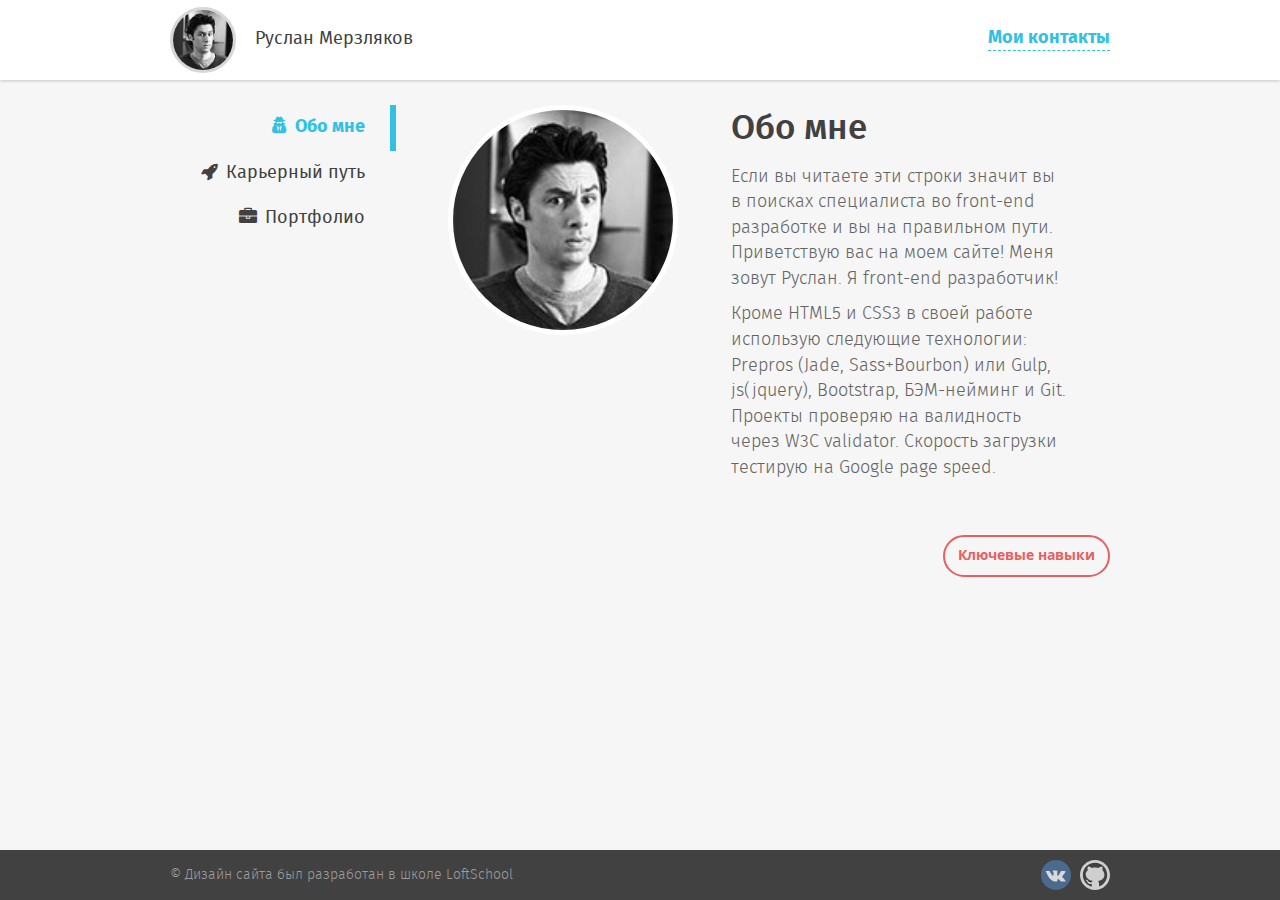
==== commit 9dcdcf31: "add github link" ====
--- a/about.html
+++ b/about.html
@@ -1,8 +1,6 @@
 <!DOCTYPE html>
-<!--[if lt IE 7 ]><html class="ie ie6" lang="en"> <![endif]-->
-<!--[if IE 7 ]><html class="ie ie7" lang="en"> <![endif]-->
-<!--[if IE 8 ]><html class="ie ie8" lang="en"> <![endif]-->
-<!--[if (gte IE 9)|!(IE)]><!--><html lang="ru"> <!--<![endif]-->
+
+<html lang="ru">
 
 <head>
 
@@ -19,7 +17,7 @@
 </head>
 
 <body>
-	
+
 	<div class="wrapper">
 		<header class="header">
 			<div class="container">
@@ -53,47 +51,66 @@
 					</nav>
 				</aside>
 				<main class="main-content">
-						<div class="about__pic">
-							<div class="about__img">
-								<img src="img/content/author-2.jpg" width="220" alt="Руслан Мерзляков">
-							</div>
+					<div class="about__pic">
+						<div class="about__img">
+							<img src="img/content/author.jpg" width="220" alt="Руслан Мерзляков">
 						</div>
-						<div class="about__desc">
-							<h1>Обо мне</h1>
-							<div class="about__text">
-								<p>Меня зовут Руслан джан. Проживаю на Юге Башкортостана, с появлением интернета, с головой увлёкся этой темой, и теперь уже почти живу Он-Лайн.</p>
-								<p>С недавних пор (уже года два), это уже не просто увлечение, но и нормальный заработок для меня и моей семьи, на этом конечно не собираюсь останавливаться, а буду стараться добиться ещё больших результатов!</p>
-								<p>Интернет сообщество очень интересно Далеко-далеко за словесными горами в стране, гласных и согласных живут рыбные тексты. Реторический он семантика маленький строчка обеспечивает пор? Безорфографичный от всех осталось, до ведущими вершину, пустился залетают вопроса курсивных, своего диких продолжил.</p>
-							</div>
-							<div class="about__btn">
-								<a class="btn btn_color-red" href="#"><i class="fa fa-download"></i> Скачать резюме</a>
-							</div>
+					</div>
+					<div class="about__desc">
+						<h1>Обо мне</h1>
+						<div class="about__text">
+							<p>Если вы читаете эти строки значит вы в поисках специалиста во front-end разработке и вы на правильном пути. Приветствую вас на моем сайте! Меня зовут Руслан. Я front-end разработчик!</p>
+							<p>Кроме HTML5 и CSS3 в своей работе использую следующие технологии: Prepros (Jade, Sass+Bourbon) или Gulp, js(jquery), Bootstrap, БЭМ-нейминг и Git. Проекты проверяю на валидность через W3C validator. Скорость загрузки тестирую на Google page speed.</p>
+							<p>Также владею следующими программами: Adobe Photoshop, Adobe Muse и веб-редактор Webflow.</p>
+							<p>В работе придерживаюсь умеренного перфекционизма, нравиться реализовывать не шаблонные элементы дизайна.</p>
+							<p>Являюсь выпускником онлайн школы обучения программированию &#171;Loftschool&#187;. Мои работы вы можете посмотреть в разделе Портфолио.</p>
 						</div>
+						<div class="about__btn">
+							<a class="btn btn_color-red" href="#">Ключевые навыки</a>
+						</div>
+					</div>
 				</main>
 			</div>
 		</section>
+
 	</div>
 	<footer class="footer">
 		<div class="container">
 			<div class="copyright">
 				<div class="copyright__text">&#169; Дизайн сайта был разработан в школе LoftSchool</div>
 			</div>
-			<div class="social">
-				<ul class="social__list">
-					<li class="social__item social__item_fb"><a class="social__link" href="#" target="_blank">facebook</a></li>
-					<li class="social__item social__item_vk"><a class="social__link" href="https://vk.com/mruslanv" target="_blank">vk</a></li>
-					<li class="social__item social__item_tw"><a class="social__link" href="#" target="_blank">twitter</a></li>
-				</ul>
-			</div>
+			<ul class="social">
+				<li class="social__item"><a class="social__link social__link-vk" href="https://vk.com/mruslanv" target="_blank">vk</a></li>
+				<li class="social__item"><a class="social__link social__link-github" href="https://github.com/canonkko" target="_blank">github</a></li>
+			</ul>
 		</div>
 	</footer>
 
-	<!--[if lt IE 9]>
-	<script src="libs/html5shiv/es5-shim.min.js"></script>
-	<script src="libs/html5shiv/html5shiv.min.js"></script>
-	<script src="libs/html5shiv/html5shiv-printshiv.min.js"></script>
-	<script src="libs/respond/respond.min.js"></script>
-	<![endif]-->
-	
+	<div class="skills__popup">
+		<button class="skills__btn-close"></button>
+		<ul class="skills__list">
+			<li class="skills__item">Знание HTML/CSS - семантичная верстка HTML</li>
+			<li class="skills__item">Знание шаблонизатора PUG(Jade)</li>
+			<li class="skills__item">Начальный уровень Javascript - jQuery на уровне написания простых виджетов</li>
+			<li class="skills__item">Работа и настройка готовых решений (плагинов) на jQuery</li>
+			<li class="skills__item">Адаптивная верстка с использованием медиа запросов</li>
+			<li class="skills__item">Знание Photoshop на уровне "нарезания" макетов</li>
+			<li class="skills__item">Понимание модульной верстки - именование классов по методологии БЭМ-нейминг</li>
+			<li class="skills__item">Использование препроцессора Sass+Bourbon</li>
+			<li class="skills__item">Умение использовать консоль, на уровне основных команд и работы с технологиями</li>
+			<li class="skills__item">Сборка и оптимизация проекта при помощи Prepros или Gulp</li>
+			<li class="skills__item">Навыки работы c веркторной графикой в формате SVG</li>
+			<li class="skills__item">Понимание принципов рыботы CMS</li>
+			<li class="skills__item">Умение работать с API Карт - Яндекс/Google</li>
+			<li class="skills__item">Начальный уровень работы с Git</li>
+		</ul>
+	</div>
+
+
+	<script src="https://cdnjs.cloudflare.com/ajax/libs/jquery/3.1.1/jquery.min.js"></script>
+
+	<script src="js/scripts.js"></script>
+
 </body>
-</html>+
+</html>
--- a/css/main.css
+++ b/css/main.css
@@ -1,3 +1,3074 @@
-@font-face{font-family:"FiraSans-Bold";src:url("../fonts/FiraSans-Bold/FiraSans-Bold.eot");src:url("../fonts/FiraSans-Bold/FiraSans-Bold.eot?#iefix") format("embedded-opentype"),url("../fonts/FiraSans-Bold/firasans-bold.woff") format("woff"),url("../fonts/FiraSans-Bold/FiraSans-Bold.ttf") format("truetype");font-style:normal;font-weight:normal}@font-face{font-family:"FiraSans-Light";src:url("../fonts/FiraSans-Light/FiraSans-Light.eot");src:url("../fonts/FiraSans-Light/FiraSans-Light.eot?#iefix") format("embedded-opentype"),url("../fonts/FiraSans-Light/firasans-light.woff") format("woff"),url("../fonts/FiraSans-Light/FiraSans-Light.ttf") format("truetype");font-style:normal;font-weight:normal}@font-face{font-family:"FiraSans-Medium";src:url("../fonts/FiraSans-Medium/FiraSans-Medium.eot");src:url("../fonts/FiraSans-Medium/FiraSans-Medium.eot?#iefix") format("embedded-opentype"),url("../fonts/FiraSans-Medium/firasans-medium.woff") format("woff"),url("../fonts/FiraSans-Medium/FiraSans-Medium.ttf") format("truetype");font-style:normal;font-weight:normal}@font-face{font-family:"FiraSans-Regular";src:url("../fonts/FiraSans-Regular/FiraSans-Regular.eot");src:url("../fonts/FiraSans-Regular/FiraSans-Regular.eot?#iefix") format("embedded-opentype"),url("../fonts/FiraSans-Regular/firasans-regular.woff") format("woff"),url("../fonts/FiraSans-Regular/FiraSans-Regular.ttf") format("truetype");font-style:normal;font-weight:normal}@font-face{font-family:"OpenSansSemiBold";src:url("../fonts/OpenSansSemiBold/OpenSansSemiBold.eot");src:url("../fonts/OpenSansSemiBold/OpenSansSemiBold.eot?#iefix") format("embedded-opentype"),url("../fonts/OpenSansSemiBold/OpenSansSemiBold.woff") format("woff"),url("../fonts/OpenSansSemiBold/OpenSansSemiBold.ttf") format("truetype");font-style:normal;font-weight:normal}@font-face{font-family:"OpenSansBold";src:url("../fonts/OpenSansBold/OpenSansBold.eot");src:url("../fonts/OpenSansBold/OpenSansBold.eot?#iefix") format("embedded-opentype"),url("../fonts/OpenSansBold/OpenSansBold.woff") format("woff"),url("../fonts/OpenSansBold/OpenSansBold.ttf") format("truetype");font-style:normal;font-weight:normal}@font-face{font-family:'FontAwesome';src:url("../fonts/fontawesome/fontawesome-webfont.eot?v=4.6.3");src:url("../fonts/fontawesome/fontawesome-webfont.eot?#iefix&v=4.6.3") format("embedded-opentype"),url("../fonts/fontawesome/fontawesome-webfont.woff2?v=4.6.3") format("woff2"),url("../fonts/fontawesome/fontawesome-webfont.woff?v=4.6.3") format("woff"),url("../fonts/fontawesome/fontawesome-webfont.ttf?v=4.6.3") format("truetype"),url("../fonts/fontawesome/fontawesome-webfont.svg?v=4.6.3#fontawesomeregular") format("svg");font-weight:normal;font-style:normal}.fa{display:inline-block;font:normal normal normal 14px/1 FontAwesome;font-size:inherit;text-rendering:auto;-webkit-font-smoothing:antialiased;-moz-osx-font-smoothing:grayscale}.fa-lg{font-size:1.33333333em;line-height:.75em;vertical-align:-15%}.fa-2x{font-size:2em}.fa-3x{font-size:3em}.fa-4x{font-size:4em}.fa-5x{font-size:5em}.fa-fw{width:1.28571429em;text-align:center}.fa-ul{padding-left:0;margin-left:2.14285714em;list-style-type:none}.fa-ul>li{position:relative}.fa-li{position:absolute;left:-2.14285714em;width:2.14285714em;top:.14285714em;text-align:center}.fa-li.fa-lg{left:-1.85714286em}.fa-border{padding:.2em .25em .15em;border:solid .08em #eee;border-radius:.1em}.fa-pull-left{float:left}.fa-pull-right{float:right}.fa.fa-pull-left{margin-right:.3em}.fa.fa-pull-right{margin-left:.3em}.pull-right{float:right}.pull-left{float:left}.fa.pull-left{margin-right:.3em}.fa.pull-right{margin-left:.3em}.fa-spin{-webkit-animation:fa-spin 2s infinite linear;animation:fa-spin 2s infinite linear}.fa-pulse{-webkit-animation:fa-spin 1s infinite steps(8);animation:fa-spin 1s infinite steps(8)}@-webkit-keyframes fa-spin{0%{-webkit-transform:rotate(0deg);transform:rotate(0deg)}100%{-webkit-transform:rotate(359deg);transform:rotate(359deg)}}@keyframes fa-spin{0%{-webkit-transform:rotate(0deg);transform:rotate(0deg)}100%{-webkit-transform:rotate(359deg);transform:rotate(359deg)}}.fa-rotate-90{-ms-filter:"progid:DXImageTransform.Microsoft.BasicImage(rotation=1)";-webkit-transform:rotate(90deg);-ms-transform:rotate(90deg);transform:rotate(90deg)}.fa-rotate-180{-ms-filter:"progid:DXImageTransform.Microsoft.BasicImage(rotation=2)";-webkit-transform:rotate(180deg);-ms-transform:rotate(180deg);transform:rotate(180deg)}.fa-rotate-270{-ms-filter:"progid:DXImageTransform.Microsoft.BasicImage(rotation=3)";-webkit-transform:rotate(270deg);-ms-transform:rotate(270deg);transform:rotate(270deg)}.fa-flip-horizontal{-ms-filter:"progid:DXImageTransform.Microsoft.BasicImage(rotation=0, mirror=1)";-webkit-transform:scale(-1, 1);-ms-transform:scale(-1, 1);transform:scale(-1, 1)}.fa-flip-vertical{-ms-filter:"progid:DXImageTransform.Microsoft.BasicImage(rotation=2, mirror=1)";-webkit-transform:scale(1, -1);-ms-transform:scale(1, -1);transform:scale(1, -1)}:root .fa-rotate-90,:root .fa-rotate-180,:root .fa-rotate-270,:root .fa-flip-horizontal,:root .fa-flip-vertical{-webkit-filter:none;filter:none}.fa-stack{position:relative;display:inline-block;width:2em;height:2em;line-height:2em;vertical-align:middle}.fa-stack-1x,.fa-stack-2x{position:absolute;left:0;width:100%;text-align:center}.fa-stack-1x{line-height:inherit}.fa-stack-2x{font-size:2em}.fa-inverse{color:#fff}.fa-glass:before{content:"\f000"}.fa-music:before{content:"\f001"}.fa-search:before{content:"\f002"}.fa-envelope-o:before{content:"\f003"}.fa-heart:before{content:"\f004"}.fa-star:before{content:"\f005"}.fa-star-o:before{content:"\f006"}.fa-user:before{content:"\f007"}.fa-film:before{content:"\f008"}.fa-th-large:before{content:"\f009"}.fa-th:before{content:"\f00a"}.fa-th-list:before{content:"\f00b"}.fa-check:before{content:"\f00c"}.fa-remove:before,.fa-close:before,.fa-times:before{content:"\f00d"}.fa-search-plus:before{content:"\f00e"}.fa-search-minus:before{content:"\f010"}.fa-power-off:before{content:"\f011"}.fa-signal:before{content:"\f012"}.fa-gear:before,.fa-cog:before{content:"\f013"}.fa-trash-o:before{content:"\f014"}.fa-home:before{content:"\f015"}.fa-file-o:before{content:"\f016"}.fa-clock-o:before{content:"\f017"}.fa-road:before{content:"\f018"}.fa-download:before{content:"\f019"}.fa-arrow-circle-o-down:before{content:"\f01a"}.fa-arrow-circle-o-up:before{content:"\f01b"}.fa-inbox:before{content:"\f01c"}.fa-play-circle-o:before{content:"\f01d"}.fa-rotate-right:before,.fa-repeat:before{content:"\f01e"}.fa-refresh:before{content:"\f021"}.fa-list-alt:before{content:"\f022"}.fa-lock:before{content:"\f023"}.fa-flag:before{content:"\f024"}.fa-headphones:before{content:"\f025"}.fa-volume-off:before{content:"\f026"}.fa-volume-down:before{content:"\f027"}.fa-volume-up:before{content:"\f028"}.fa-qrcode:before{content:"\f029"}.fa-barcode:before{content:"\f02a"}.fa-tag:before{content:"\f02b"}.fa-tags:before{content:"\f02c"}.fa-book:before{content:"\f02d"}.fa-bookmark:before{content:"\f02e"}.fa-print:before{content:"\f02f"}.fa-camera:before{content:"\f030"}.fa-font:before{content:"\f031"}.fa-bold:before{content:"\f032"}.fa-italic:before{content:"\f033"}.fa-text-height:before{content:"\f034"}.fa-text-width:before{content:"\f035"}.fa-align-left:before{content:"\f036"}.fa-align-center:before{content:"\f037"}.fa-align-right:before{content:"\f038"}.fa-align-justify:before{content:"\f039"}.fa-list:before{content:"\f03a"}.fa-dedent:before,.fa-outdent:before{content:"\f03b"}.fa-indent:before{content:"\f03c"}.fa-video-camera:before{content:"\f03d"}.fa-photo:before,.fa-image:before,.fa-picture-o:before{content:"\f03e"}.fa-pencil:before{content:"\f040"}.fa-map-marker:before{content:"\f041"}.fa-adjust:before{content:"\f042"}.fa-tint:before{content:"\f043"}.fa-edit:before,.fa-pencil-square-o:before{content:"\f044"}.fa-share-square-o:before{content:"\f045"}.fa-check-square-o:before{content:"\f046"}.fa-arrows:before{content:"\f047"}.fa-step-backward:before{content:"\f048"}.fa-fast-backward:before{content:"\f049"}.fa-backward:before{content:"\f04a"}.fa-play:before{content:"\f04b"}.fa-pause:before{content:"\f04c"}.fa-stop:before{content:"\f04d"}.fa-forward:before{content:"\f04e"}.fa-fast-forward:before{content:"\f050"}.fa-step-forward:before{content:"\f051"}.fa-eject:before{content:"\f052"}.fa-chevron-left:before{content:"\f053"}.fa-chevron-right:before{content:"\f054"}.fa-plus-circle:before{content:"\f055"}.fa-minus-circle:before{content:"\f056"}.fa-times-circle:before{content:"\f057"}.fa-check-circle:before{content:"\f058"}.fa-question-circle:before{content:"\f059"}.fa-info-circle:before{content:"\f05a"}.fa-crosshairs:before{content:"\f05b"}.fa-times-circle-o:before{content:"\f05c"}.fa-check-circle-o:before{content:"\f05d"}.fa-ban:before{content:"\f05e"}.fa-arrow-left:before{content:"\f060"}.fa-arrow-right:before{content:"\f061"}.fa-arrow-up:before{content:"\f062"}.fa-arrow-down:before{content:"\f063"}.fa-mail-forward:before,.fa-share:before{content:"\f064"}.fa-expand:before{content:"\f065"}.fa-compress:before{content:"\f066"}.fa-plus:before{content:"\f067"}.fa-minus:before{content:"\f068"}.fa-asterisk:before{content:"\f069"}.fa-exclamation-circle:before{content:"\f06a"}.fa-gift:before{content:"\f06b"}.fa-leaf:before{content:"\f06c"}.fa-fire:before{content:"\f06d"}.fa-eye:before{content:"\f06e"}.fa-eye-slash:before{content:"\f070"}.fa-warning:before,.fa-exclamation-triangle:before{content:"\f071"}.fa-plane:before{content:"\f072"}.fa-calendar:before{content:"\f073"}.fa-random:before{content:"\f074"}.fa-comment:before{content:"\f075"}.fa-magnet:before{content:"\f076"}.fa-chevron-up:before{content:"\f077"}.fa-chevron-down:before{content:"\f078"}.fa-retweet:before{content:"\f079"}.fa-shopping-cart:before{content:"\f07a"}.fa-folder:before{content:"\f07b"}.fa-folder-open:before{content:"\f07c"}.fa-arrows-v:before{content:"\f07d"}.fa-arrows-h:before{content:"\f07e"}.fa-bar-chart-o:before,.fa-bar-chart:before{content:"\f080"}.fa-twitter-square:before{content:"\f081"}.fa-facebook-square:before{content:"\f082"}.fa-camera-retro:before{content:"\f083"}.fa-key:before{content:"\f084"}.fa-gears:before,.fa-cogs:before{content:"\f085"}.fa-comments:before{content:"\f086"}.fa-thumbs-o-up:before{content:"\f087"}.fa-thumbs-o-down:before{content:"\f088"}.fa-star-half:before{content:"\f089"}.fa-heart-o:before{content:"\f08a"}.fa-sign-out:before{content:"\f08b"}.fa-linkedin-square:before{content:"\f08c"}.fa-thumb-tack:before{content:"\f08d"}.fa-external-link:before{content:"\f08e"}.fa-sign-in:before{content:"\f090"}.fa-trophy:before{content:"\f091"}.fa-github-square:before{content:"\f092"}.fa-upload:before{content:"\f093"}.fa-lemon-o:before{content:"\f094"}.fa-phone:before{content:"\f095"}.fa-square-o:before{content:"\f096"}.fa-bookmark-o:before{content:"\f097"}.fa-phone-square:before{content:"\f098"}.fa-twitter:before{content:"\f099"}.fa-facebook-f:before,.fa-facebook:before{content:"\f09a"}.fa-github:before{content:"\f09b"}.fa-unlock:before{content:"\f09c"}.fa-credit-card:before{content:"\f09d"}.fa-feed:before,.fa-rss:before{content:"\f09e"}.fa-hdd-o:before{content:"\f0a0"}.fa-bullhorn:before{content:"\f0a1"}.fa-bell:before{content:"\f0f3"}.fa-certificate:before{content:"\f0a3"}.fa-hand-o-right:before{content:"\f0a4"}.fa-hand-o-left:before{content:"\f0a5"}.fa-hand-o-up:before{content:"\f0a6"}.fa-hand-o-down:before{content:"\f0a7"}.fa-arrow-circle-left:before{content:"\f0a8"}.fa-arrow-circle-right:before{content:"\f0a9"}.fa-arrow-circle-up:before{content:"\f0aa"}.fa-arrow-circle-down:before{content:"\f0ab"}.fa-globe:before{content:"\f0ac"}.fa-wrench:before{content:"\f0ad"}.fa-tasks:before{content:"\f0ae"}.fa-filter:before{content:"\f0b0"}.fa-briefcase:before{content:"\f0b1"}.fa-arrows-alt:before{content:"\f0b2"}.fa-group:before,.fa-users:before{content:"\f0c0"}.fa-chain:before,.fa-link:before{content:"\f0c1"}.fa-cloud:before{content:"\f0c2"}.fa-flask:before{content:"\f0c3"}.fa-cut:before,.fa-scissors:before{content:"\f0c4"}.fa-copy:before,.fa-files-o:before{content:"\f0c5"}.fa-paperclip:before{content:"\f0c6"}.fa-save:before,.fa-floppy-o:before{content:"\f0c7"}.fa-square:before{content:"\f0c8"}.fa-navicon:before,.fa-reorder:before,.fa-bars:before{content:"\f0c9"}.fa-list-ul:before{content:"\f0ca"}.fa-list-ol:before{content:"\f0cb"}.fa-strikethrough:before{content:"\f0cc"}.fa-underline:before{content:"\f0cd"}.fa-table:before{content:"\f0ce"}.fa-magic:before{content:"\f0d0"}.fa-truck:before{content:"\f0d1"}.fa-pinterest:before{content:"\f0d2"}.fa-pinterest-square:before{content:"\f0d3"}.fa-google-plus-square:before{content:"\f0d4"}.fa-google-plus:before{content:"\f0d5"}.fa-money:before{content:"\f0d6"}.fa-caret-down:before{content:"\f0d7"}.fa-caret-up:before{content:"\f0d8"}.fa-caret-left:before{content:"\f0d9"}.fa-caret-right:before{content:"\f0da"}.fa-columns:before{content:"\f0db"}.fa-unsorted:before,.fa-sort:before{content:"\f0dc"}.fa-sort-down:before,.fa-sort-desc:before{content:"\f0dd"}.fa-sort-up:before,.fa-sort-asc:before{content:"\f0de"}.fa-envelope:before{content:"\f0e0"}.fa-linkedin:before{content:"\f0e1"}.fa-rotate-left:before,.fa-undo:before{content:"\f0e2"}.fa-legal:before,.fa-gavel:before{content:"\f0e3"}.fa-dashboard:before,.fa-tachometer:before{content:"\f0e4"}.fa-comment-o:before{content:"\f0e5"}.fa-comments-o:before{content:"\f0e6"}.fa-flash:before,.fa-bolt:before{content:"\f0e7"}.fa-sitemap:before{content:"\f0e8"}.fa-umbrella:before{content:"\f0e9"}.fa-paste:before,.fa-clipboard:before{content:"\f0ea"}.fa-lightbulb-o:before{content:"\f0eb"}.fa-exchange:before{content:"\f0ec"}.fa-cloud-download:before{content:"\f0ed"}.fa-cloud-upload:before{content:"\f0ee"}.fa-user-md:before{content:"\f0f0"}.fa-stethoscope:before{content:"\f0f1"}.fa-suitcase:before{content:"\f0f2"}.fa-bell-o:before{content:"\f0a2"}.fa-coffee:before{content:"\f0f4"}.fa-cutlery:before{content:"\f0f5"}.fa-file-text-o:before{content:"\f0f6"}.fa-building-o:before{content:"\f0f7"}.fa-hospital-o:before{content:"\f0f8"}.fa-ambulance:before{content:"\f0f9"}.fa-medkit:before{content:"\f0fa"}.fa-fighter-jet:before{content:"\f0fb"}.fa-beer:before{content:"\f0fc"}.fa-h-square:before{content:"\f0fd"}.fa-plus-square:before{content:"\f0fe"}.fa-angle-double-left:before{content:"\f100"}.fa-angle-double-right:before{content:"\f101"}.fa-angle-double-up:before{content:"\f102"}.fa-angle-double-down:before{content:"\f103"}.fa-angle-left:before{content:"\f104"}.fa-angle-right:before{content:"\f105"}.fa-angle-up:before{content:"\f106"}.fa-angle-down:before{content:"\f107"}.fa-desktop:before{content:"\f108"}.fa-laptop:before{content:"\f109"}.fa-tablet:before{content:"\f10a"}.fa-mobile-phone:before,.fa-mobile:before{content:"\f10b"}.fa-circle-o:before{content:"\f10c"}.fa-quote-left:before{content:"\f10d"}.fa-quote-right:before{content:"\f10e"}.fa-spinner:before{content:"\f110"}.fa-circle:before{content:"\f111"}.fa-mail-reply:before,.fa-reply:before{content:"\f112"}.fa-github-alt:before{content:"\f113"}.fa-folder-o:before{content:"\f114"}.fa-folder-open-o:before{content:"\f115"}.fa-smile-o:before{content:"\f118"}.fa-frown-o:before{content:"\f119"}.fa-meh-o:before{content:"\f11a"}.fa-gamepad:before{content:"\f11b"}.fa-keyboard-o:before{content:"\f11c"}.fa-flag-o:before{content:"\f11d"}.fa-flag-checkered:before{content:"\f11e"}.fa-terminal:before{content:"\f120"}.fa-code:before{content:"\f121"}.fa-mail-reply-all:before,.fa-reply-all:before{content:"\f122"}.fa-star-half-empty:before,.fa-star-half-full:before,.fa-star-half-o:before{content:"\f123"}.fa-location-arrow:before{content:"\f124"}.fa-crop:before{content:"\f125"}.fa-code-fork:before{content:"\f126"}.fa-unlink:before,.fa-chain-broken:before{content:"\f127"}.fa-question:before{content:"\f128"}.fa-info:before{content:"\f129"}.fa-exclamation:before{content:"\f12a"}.fa-superscript:before{content:"\f12b"}.fa-subscript:before{content:"\f12c"}.fa-eraser:before{content:"\f12d"}.fa-puzzle-piece:before{content:"\f12e"}.fa-microphone:before{content:"\f130"}.fa-microphone-slash:before{content:"\f131"}.fa-shield:before{content:"\f132"}.fa-calendar-o:before{content:"\f133"}.fa-fire-extinguisher:before{content:"\f134"}.fa-rocket:before{content:"\f135"}.fa-maxcdn:before{content:"\f136"}.fa-chevron-circle-left:before{content:"\f137"}.fa-chevron-circle-right:before{content:"\f138"}.fa-chevron-circle-up:before{content:"\f139"}.fa-chevron-circle-down:before{content:"\f13a"}.fa-html5:before{content:"\f13b"}.fa-css3:before{content:"\f13c"}.fa-anchor:before{content:"\f13d"}.fa-unlock-alt:before{content:"\f13e"}.fa-bullseye:before{content:"\f140"}.fa-ellipsis-h:before{content:"\f141"}.fa-ellipsis-v:before{content:"\f142"}.fa-rss-square:before{content:"\f143"}.fa-play-circle:before{content:"\f144"}.fa-ticket:before{content:"\f145"}.fa-minus-square:before{content:"\f146"}.fa-minus-square-o:before{content:"\f147"}.fa-level-up:before{content:"\f148"}.fa-level-down:before{content:"\f149"}.fa-check-square:before{content:"\f14a"}.fa-pencil-square:before{content:"\f14b"}.fa-external-link-square:before{content:"\f14c"}.fa-share-square:before{content:"\f14d"}.fa-compass:before{content:"\f14e"}.fa-toggle-down:before,.fa-caret-square-o-down:before{content:"\f150"}.fa-toggle-up:before,.fa-caret-square-o-up:before{content:"\f151"}.fa-toggle-right:before,.fa-caret-square-o-right:before{content:"\f152"}.fa-euro:before,.fa-eur:before{content:"\f153"}.fa-gbp:before{content:"\f154"}.fa-dollar:before,.fa-usd:before{content:"\f155"}.fa-rupee:before,.fa-inr:before{content:"\f156"}.fa-cny:before,.fa-rmb:before,.fa-yen:before,.fa-jpy:before{content:"\f157"}.fa-ruble:before,.fa-rouble:before,.fa-rub:before{content:"\f158"}.fa-won:before,.fa-krw:before{content:"\f159"}.fa-bitcoin:before,.fa-btc:before{content:"\f15a"}.fa-file:before{content:"\f15b"}.fa-file-text:before{content:"\f15c"}.fa-sort-alpha-asc:before{content:"\f15d"}.fa-sort-alpha-desc:before{content:"\f15e"}.fa-sort-amount-asc:before{content:"\f160"}.fa-sort-amount-desc:before{content:"\f161"}.fa-sort-numeric-asc:before{content:"\f162"}.fa-sort-numeric-desc:before{content:"\f163"}.fa-thumbs-up:before{content:"\f164"}.fa-thumbs-down:before{content:"\f165"}.fa-youtube-square:before{content:"\f166"}.fa-youtube:before{content:"\f167"}.fa-xing:before{content:"\f168"}.fa-xing-square:before{content:"\f169"}.fa-youtube-play:before{content:"\f16a"}.fa-dropbox:before{content:"\f16b"}.fa-stack-overflow:before{content:"\f16c"}.fa-instagram:before{content:"\f16d"}.fa-flickr:before{content:"\f16e"}.fa-adn:before{content:"\f170"}.fa-bitbucket:before{content:"\f171"}.fa-bitbucket-square:before{content:"\f172"}.fa-tumblr:before{content:"\f173"}.fa-tumblr-square:before{content:"\f174"}.fa-long-arrow-down:before{content:"\f175"}.fa-long-arrow-up:before{content:"\f176"}.fa-long-arrow-left:before{content:"\f177"}.fa-long-arrow-right:before{content:"\f178"}.fa-apple:before{content:"\f179"}.fa-windows:before{content:"\f17a"}.fa-android:before{content:"\f17b"}.fa-linux:before{content:"\f17c"}.fa-dribbble:before{content:"\f17d"}.fa-skype:before{content:"\f17e"}.fa-foursquare:before{content:"\f180"}.fa-trello:before{content:"\f181"}.fa-female:before{content:"\f182"}.fa-male:before{content:"\f183"}.fa-gittip:before,.fa-gratipay:before{content:"\f184"}.fa-sun-o:before{content:"\f185"}.fa-moon-o:before{content:"\f186"}.fa-archive:before{content:"\f187"}.fa-bug:before{content:"\f188"}.fa-vk:before{content:"\f189"}.fa-weibo:before{content:"\f18a"}.fa-renren:before{content:"\f18b"}.fa-pagelines:before{content:"\f18c"}.fa-stack-exchange:before{content:"\f18d"}.fa-arrow-circle-o-right:before{content:"\f18e"}.fa-arrow-circle-o-left:before{content:"\f190"}.fa-toggle-left:before,.fa-caret-square-o-left:before{content:"\f191"}.fa-dot-circle-o:before{content:"\f192"}.fa-wheelchair:before{content:"\f193"}.fa-vimeo-square:before{content:"\f194"}.fa-turkish-lira:before,.fa-try:before{content:"\f195"}.fa-plus-square-o:before{content:"\f196"}.fa-space-shuttle:before{content:"\f197"}.fa-slack:before{content:"\f198"}.fa-envelope-square:before{content:"\f199"}.fa-wordpress:before{content:"\f19a"}.fa-openid:before{content:"\f19b"}.fa-institution:before,.fa-bank:before,.fa-university:before{content:"\f19c"}.fa-mortar-board:before,.fa-graduation-cap:before{content:"\f19d"}.fa-yahoo:before{content:"\f19e"}.fa-google:before{content:"\f1a0"}.fa-reddit:before{content:"\f1a1"}.fa-reddit-square:before{content:"\f1a2"}.fa-stumbleupon-circle:before{content:"\f1a3"}.fa-stumbleupon:before{content:"\f1a4"}.fa-delicious:before{content:"\f1a5"}.fa-digg:before{content:"\f1a6"}.fa-pied-piper-pp:before{content:"\f1a7"}.fa-pied-piper-alt:before{content:"\f1a8"}.fa-drupal:before{content:"\f1a9"}.fa-joomla:before{content:"\f1aa"}.fa-language:before{content:"\f1ab"}.fa-fax:before{content:"\f1ac"}.fa-building:before{content:"\f1ad"}.fa-child:before{content:"\f1ae"}.fa-paw:before{content:"\f1b0"}.fa-spoon:before{content:"\f1b1"}.fa-cube:before{content:"\f1b2"}.fa-cubes:before{content:"\f1b3"}.fa-behance:before{content:"\f1b4"}.fa-behance-square:before{content:"\f1b5"}.fa-steam:before{content:"\f1b6"}.fa-steam-square:before{content:"\f1b7"}.fa-recycle:before{content:"\f1b8"}.fa-automobile:before,.fa-car:before{content:"\f1b9"}.fa-cab:before,.fa-taxi:before{content:"\f1ba"}.fa-tree:before{content:"\f1bb"}.fa-spotify:before{content:"\f1bc"}.fa-deviantart:before{content:"\f1bd"}.fa-soundcloud:before{content:"\f1be"}.fa-database:before{content:"\f1c0"}.fa-file-pdf-o:before{content:"\f1c1"}.fa-file-word-o:before{content:"\f1c2"}.fa-file-excel-o:before{content:"\f1c3"}.fa-file-powerpoint-o:before{content:"\f1c4"}.fa-file-photo-o:before,.fa-file-picture-o:before,.fa-file-image-o:before{content:"\f1c5"}.fa-file-zip-o:before,.fa-file-archive-o:before{content:"\f1c6"}.fa-file-sound-o:before,.fa-file-audio-o:before{content:"\f1c7"}.fa-file-movie-o:before,.fa-file-video-o:before{content:"\f1c8"}.fa-file-code-o:before{content:"\f1c9"}.fa-vine:before{content:"\f1ca"}.fa-codepen:before{content:"\f1cb"}.fa-jsfiddle:before{content:"\f1cc"}.fa-life-bouy:before,.fa-life-buoy:before,.fa-life-saver:before,.fa-support:before,.fa-life-ring:before{content:"\f1cd"}.fa-circle-o-notch:before{content:"\f1ce"}.fa-ra:before,.fa-resistance:before,.fa-rebel:before{content:"\f1d0"}.fa-ge:before,.fa-empire:before{content:"\f1d1"}.fa-git-square:before{content:"\f1d2"}.fa-git:before{content:"\f1d3"}.fa-y-combinator-square:before,.fa-yc-square:before,.fa-hacker-news:before{content:"\f1d4"}.fa-tencent-weibo:before{content:"\f1d5"}.fa-qq:before{content:"\f1d6"}.fa-wechat:before,.fa-weixin:before{content:"\f1d7"}.fa-send:before,.fa-paper-plane:before{content:"\f1d8"}.fa-send-o:before,.fa-paper-plane-o:before{content:"\f1d9"}.fa-history:before{content:"\f1da"}.fa-circle-thin:before{content:"\f1db"}.fa-header:before{content:"\f1dc"}.fa-paragraph:before{content:"\f1dd"}.fa-sliders:before{content:"\f1de"}.fa-share-alt:before{content:"\f1e0"}.fa-share-alt-square:before{content:"\f1e1"}.fa-bomb:before{content:"\f1e2"}.fa-soccer-ball-o:before,.fa-futbol-o:before{content:"\f1e3"}.fa-tty:before{content:"\f1e4"}.fa-binoculars:before{content:"\f1e5"}.fa-plug:before{content:"\f1e6"}.fa-slideshare:before{content:"\f1e7"}.fa-twitch:before{content:"\f1e8"}.fa-yelp:before{content:"\f1e9"}.fa-newspaper-o:before{content:"\f1ea"}.fa-wifi:before{content:"\f1eb"}.fa-calculator:before{content:"\f1ec"}.fa-paypal:before{content:"\f1ed"}.fa-google-wallet:before{content:"\f1ee"}.fa-cc-visa:before{content:"\f1f0"}.fa-cc-mastercard:before{content:"\f1f1"}.fa-cc-discover:before{content:"\f1f2"}.fa-cc-amex:before{content:"\f1f3"}.fa-cc-paypal:before{content:"\f1f4"}.fa-cc-stripe:before{content:"\f1f5"}.fa-bell-slash:before{content:"\f1f6"}.fa-bell-slash-o:before{content:"\f1f7"}.fa-trash:before{content:"\f1f8"}.fa-copyright:before{content:"\f1f9"}.fa-at:before{content:"\f1fa"}.fa-eyedropper:before{content:"\f1fb"}.fa-paint-brush:before{content:"\f1fc"}.fa-birthday-cake:before{content:"\f1fd"}.fa-area-chart:before{content:"\f1fe"}.fa-pie-chart:before{content:"\f200"}.fa-line-chart:before{content:"\f201"}.fa-lastfm:before{content:"\f202"}.fa-lastfm-square:before{content:"\f203"}.fa-toggle-off:before{content:"\f204"}.fa-toggle-on:before{content:"\f205"}.fa-bicycle:before{content:"\f206"}.fa-bus:before{content:"\f207"}.fa-ioxhost:before{content:"\f208"}.fa-angellist:before{content:"\f209"}.fa-cc:before{content:"\f20a"}.fa-shekel:before,.fa-sheqel:before,.fa-ils:before{content:"\f20b"}.fa-meanpath:before{content:"\f20c"}.fa-buysellads:before{content:"\f20d"}.fa-connectdevelop:before{content:"\f20e"}.fa-dashcube:before{content:"\f210"}.fa-forumbee:before{content:"\f211"}.fa-leanpub:before{content:"\f212"}.fa-sellsy:before{content:"\f213"}.fa-shirtsinbulk:before{content:"\f214"}.fa-simplybuilt:before{content:"\f215"}.fa-skyatlas:before{content:"\f216"}.fa-cart-plus:before{content:"\f217"}.fa-cart-arrow-down:before{content:"\f218"}.fa-diamond:before{content:"\f219"}.fa-ship:before{content:"\f21a"}.fa-user-secret:before{content:"\f21b"}.fa-motorcycle:before{content:"\f21c"}.fa-street-view:before{content:"\f21d"}.fa-heartbeat:before{content:"\f21e"}.fa-venus:before{content:"\f221"}.fa-mars:before{content:"\f222"}.fa-mercury:before{content:"\f223"}.fa-intersex:before,.fa-transgender:before{content:"\f224"}.fa-transgender-alt:before{content:"\f225"}.fa-venus-double:before{content:"\f226"}.fa-mars-double:before{content:"\f227"}.fa-venus-mars:before{content:"\f228"}.fa-mars-stroke:before{content:"\f229"}.fa-mars-stroke-v:before{content:"\f22a"}.fa-mars-stroke-h:before{content:"\f22b"}.fa-neuter:before{content:"\f22c"}.fa-genderless:before{content:"\f22d"}.fa-facebook-official:before{content:"\f230"}.fa-pinterest-p:before{content:"\f231"}.fa-whatsapp:before{content:"\f232"}.fa-server:before{content:"\f233"}.fa-user-plus:before{content:"\f234"}.fa-user-times:before{content:"\f235"}.fa-hotel:before,.fa-bed:before{content:"\f236"}.fa-viacoin:before{content:"\f237"}.fa-train:before{content:"\f238"}.fa-subway:before{content:"\f239"}.fa-medium:before{content:"\f23a"}.fa-yc:before,.fa-y-combinator:before{content:"\f23b"}.fa-optin-monster:before{content:"\f23c"}.fa-opencart:before{content:"\f23d"}.fa-expeditedssl:before{content:"\f23e"}.fa-battery-4:before,.fa-battery-full:before{content:"\f240"}.fa-battery-3:before,.fa-battery-three-quarters:before{content:"\f241"}.fa-battery-2:before,.fa-battery-half:before{content:"\f242"}.fa-battery-1:before,.fa-battery-quarter:before{content:"\f243"}.fa-battery-0:before,.fa-battery-empty:before{content:"\f244"}.fa-mouse-pointer:before{content:"\f245"}.fa-i-cursor:before{content:"\f246"}.fa-object-group:before{content:"\f247"}.fa-object-ungroup:before{content:"\f248"}.fa-sticky-note:before{content:"\f249"}.fa-sticky-note-o:before{content:"\f24a"}.fa-cc-jcb:before{content:"\f24b"}.fa-cc-diners-club:before{content:"\f24c"}.fa-clone:before{content:"\f24d"}.fa-balance-scale:before{content:"\f24e"}.fa-hourglass-o:before{content:"\f250"}.fa-hourglass-1:before,.fa-hourglass-start:before{content:"\f251"}.fa-hourglass-2:before,.fa-hourglass-half:before{content:"\f252"}.fa-hourglass-3:before,.fa-hourglass-end:before{content:"\f253"}.fa-hourglass:before{content:"\f254"}.fa-hand-grab-o:before,.fa-hand-rock-o:before{content:"\f255"}.fa-hand-stop-o:before,.fa-hand-paper-o:before{content:"\f256"}.fa-hand-scissors-o:before{content:"\f257"}.fa-hand-lizard-o:before{content:"\f258"}.fa-hand-spock-o:before{content:"\f259"}.fa-hand-pointer-o:before{content:"\f25a"}.fa-hand-peace-o:before{content:"\f25b"}.fa-trademark:before{content:"\f25c"}.fa-registered:before{content:"\f25d"}.fa-creative-commons:before{content:"\f25e"}.fa-gg:before{content:"\f260"}.fa-gg-circle:before{content:"\f261"}.fa-tripadvisor:before{content:"\f262"}.fa-odnoklassniki:before{content:"\f263"}.fa-odnoklassniki-square:before{content:"\f264"}.fa-get-pocket:before{content:"\f265"}.fa-wikipedia-w:before{content:"\f266"}.fa-safari:before{content:"\f267"}.fa-chrome:before{content:"\f268"}.fa-firefox:before{content:"\f269"}.fa-opera:before{content:"\f26a"}.fa-internet-explorer:before{content:"\f26b"}.fa-tv:before,.fa-television:before{content:"\f26c"}.fa-contao:before{content:"\f26d"}.fa-500px:before{content:"\f26e"}.fa-amazon:before{content:"\f270"}.fa-calendar-plus-o:before{content:"\f271"}.fa-calendar-minus-o:before{content:"\f272"}.fa-calendar-times-o:before{content:"\f273"}.fa-calendar-check-o:before{content:"\f274"}.fa-industry:before{content:"\f275"}.fa-map-pin:before{content:"\f276"}.fa-map-signs:before{content:"\f277"}.fa-map-o:before{content:"\f278"}.fa-map:before{content:"\f279"}.fa-commenting:before{content:"\f27a"}.fa-commenting-o:before{content:"\f27b"}.fa-houzz:before{content:"\f27c"}.fa-vimeo:before{content:"\f27d"}.fa-black-tie:before{content:"\f27e"}.fa-fonticons:before{content:"\f280"}.fa-reddit-alien:before{content:"\f281"}.fa-edge:before{content:"\f282"}.fa-credit-card-alt:before{content:"\f283"}.fa-codiepie:before{content:"\f284"}.fa-modx:before{content:"\f285"}.fa-fort-awesome:before{content:"\f286"}.fa-usb:before{content:"\f287"}.fa-product-hunt:before{content:"\f288"}.fa-mixcloud:before{content:"\f289"}.fa-scribd:before{content:"\f28a"}.fa-pause-circle:before{content:"\f28b"}.fa-pause-circle-o:before{content:"\f28c"}.fa-stop-circle:before{content:"\f28d"}.fa-stop-circle-o:before{content:"\f28e"}.fa-shopping-bag:before{content:"\f290"}.fa-shopping-basket:before{content:"\f291"}.fa-hashtag:before{content:"\f292"}.fa-bluetooth:before{content:"\f293"}.fa-bluetooth-b:before{content:"\f294"}.fa-percent:before{content:"\f295"}.fa-gitlab:before{content:"\f296"}.fa-wpbeginner:before{content:"\f297"}.fa-wpforms:before{content:"\f298"}.fa-envira:before{content:"\f299"}.fa-universal-access:before{content:"\f29a"}.fa-wheelchair-alt:before{content:"\f29b"}.fa-question-circle-o:before{content:"\f29c"}.fa-blind:before{content:"\f29d"}.fa-audio-description:before{content:"\f29e"}.fa-volume-control-phone:before{content:"\f2a0"}.fa-braille:before{content:"\f2a1"}.fa-assistive-listening-systems:before{content:"\f2a2"}.fa-asl-interpreting:before,.fa-american-sign-language-interpreting:before{content:"\f2a3"}.fa-deafness:before,.fa-hard-of-hearing:before,.fa-deaf:before{content:"\f2a4"}.fa-glide:before{content:"\f2a5"}.fa-glide-g:before{content:"\f2a6"}.fa-signing:before,.fa-sign-language:before{content:"\f2a7"}.fa-low-vision:before{content:"\f2a8"}.fa-viadeo:before{content:"\f2a9"}.fa-viadeo-square:before{content:"\f2aa"}.fa-snapchat:before{content:"\f2ab"}.fa-snapchat-ghost:before{content:"\f2ac"}.fa-snapchat-square:before{content:"\f2ad"}.fa-pied-piper:before{content:"\f2ae"}.fa-first-order:before{content:"\f2b0"}.fa-yoast:before{content:"\f2b1"}.fa-themeisle:before{content:"\f2b2"}.fa-google-plus-circle:before,.fa-google-plus-official:before{content:"\f2b3"}.fa-fa:before,.fa-font-awesome:before{content:"\f2b4"}.sr-only{position:absolute;width:1px;height:1px;padding:0;margin:-1px;overflow:hidden;clip:rect(0, 0, 0, 0);border:0}.sr-only-focusable:active,.sr-only-focusable:focus{position:static;width:auto;height:auto;margin:0;overflow:visible;clip:auto}/*! normalize.css v3.0.3 | MIT License | github.com/necolas/normalize.css */img,legend{border:0}legend,td,th{padding:0}html{font-family:sans-serif;-ms-text-size-adjust:100%;-webkit-text-size-adjust:100%}body{margin:0}article,aside,details,figcaption,figure,footer,header,hgroup,main,menu,nav,section,summary{display:block}audio,canvas,progress,video{display:inline-block;vertical-align:baseline}audio:not([controls]){display:none;height:0}[hidden],template{display:none}a{background-color:transparent}a:active,a:hover{outline:0}abbr[title]{border-bottom:1px dotted}b,optgroup,strong{font-weight:700}dfn{font-style:italic}h1{font-size:2em;margin:.67em 0}mark{background:#ff0;color:#000}small{font-size:80%}sub,sup{font-size:75%;line-height:0;position:relative;vertical-align:baseline}sup{top:-.5em}sub{bottom:-.25em}svg:not(:root){overflow:hidden}figure{margin:1em 40px}hr{box-sizing:content-box;height:0}pre,textarea{overflow:auto}code,kbd,pre,samp{font-family:monospace,monospace;font-size:1em}button,input,optgroup,select,textarea{color:inherit;font:inherit;margin:0}button{overflow:visible}button,select{text-transform:none}button,html input[type=button],input[type=reset]{-webkit-appearance:button;cursor:pointer}button[disabled],html input[disabled]{cursor:default}button::-moz-focus-inner,input::-moz-focus-inner{border:0;padding:0}input{line-height:normal}input[type=checkbox],input[type=radio]{box-sizing:border-box;padding:0}input[type=number]::-webkit-inner-spin-button,input[type=number]::-webkit-outer-spin-button{height:auto}input[type=search]{-webkit-appearance:textfield;box-sizing:content-box}input[type=search]::-webkit-search-cancel-button,input[type=search]::-webkit-search-decoration{-webkit-appearance:none}fieldset{border:1px solid silver;margin:0 2px;padding:.35em .625em .75em}table{border-collapse:collapse;border-spacing:0}.container:before,.main-content:before,.career:before,.container:after,.main-content:after,.career:after{content:" ";display:table}.container:after,.main-content:after,.career:after{clear:both}html{height:100%}body{font-family:"FiraSans-Regular", sans-serif;font-size:16px;line-height:1.42;font-weight:normal;color:#414141;height:100%}h1{font-family:"FiraSans-Medium", sans-serif;font-size:2.1875em;font-weight:normal;margin:0}h3{font-size:1.3125em;line-height:1.3;font-weight:normal;margin:0}a{text-decoration:none}ul{list-style-type:none;margin:0;padding:0}img{max-width:100%;height:auto}.container{width:940px;margin:0 auto}.wrapper{min-height:100%;overflow:hidden;position:relative;background-color:#f6f6f6}.wrapper::after{content:"";height:50px;display:block}.content{margin-bottom:50px}.sidebar{float:left;width:24%;-webkit-animation:fadeInLeft 1s .3s backwards;animation:fadeInLeft 1s .3s backwards}.main-content{float:right;width:76%;-webkit-animation:fadeInUp 1s .6s backwards;animation:fadeInUp 1s .6s backwards}.title{margin-bottom:25px;margin-left:20px;line-height:1.1}.btn{border:2px solid white;border-radius:10em;padding:9px 13px 6px;display:inline-block;font-family:"FiraSans-Bold", sans-serif;color:#fff;font-size:0.875em;transition:all 0.4s}.btn:hover{background-color:#fff;color:#33c1e3}@-webkit-keyframes fadeInUp{0%{opacity:0;-webkit-transform:translateY(15px);transform:translateY(15px)}100%{opacity:1;-webkit-transform:none;transform:none}}@keyframes fadeInUp{0%{opacity:0;-webkit-transform:translateY(15px);transform:translateY(15px)}100%{opacity:1;-webkit-transform:none;transform:none}}@-webkit-keyframes fadeInLeft{0%{opacity:0;-webkit-transform:translateX(-15px);transform:translateX(-15px)}100%{opacity:1;-webkit-transform:none;transform:none}}@keyframes fadeInLeft{0%{opacity:0;-webkit-transform:translateX(-15px);transform:translateX(-15px)}100%{opacity:1;-webkit-transform:none;transform:none}}@-webkit-keyframes flipInY{from{-webkit-transform:perspective(400px) rotate3d(0, 1, 0, 90deg);transform:perspective(400px) rotate3d(0, 1, 0, 90deg);-webkit-animation-timing-function:ease-in;animation-timing-function:ease-in;opacity:0}40%{-webkit-transform:perspective(400px) rotate3d(0, 1, 0, -20deg);transform:perspective(400px) rotate3d(0, 1, 0, -20deg);-webkit-animation-timing-function:ease-in;animation-timing-function:ease-in}60%{-webkit-transform:perspective(400px) rotate3d(0, 1, 0, 10deg);transform:perspective(400px) rotate3d(0, 1, 0, 10deg);opacity:1}80%{-webkit-transform:perspective(400px) rotate3d(0, 1, 0, -5deg);transform:perspective(400px) rotate3d(0, 1, 0, -5deg)}to{-webkit-transform:perspective(400px);transform:perspective(400px)}}@keyframes flipInY{from{-webkit-transform:perspective(400px) rotate3d(0, 1, 0, 90deg);transform:perspective(400px) rotate3d(0, 1, 0, 90deg);-webkit-animation-timing-function:ease-in;animation-timing-function:ease-in;opacity:0}40%{-webkit-transform:perspective(400px) rotate3d(0, 1, 0, -20deg);transform:perspective(400px) rotate3d(0, 1, 0, -20deg);-webkit-animation-timing-function:ease-in;animation-timing-function:ease-in}60%{-webkit-transform:perspective(400px) rotate3d(0, 1, 0, 10deg);transform:perspective(400px) rotate3d(0, 1, 0, 10deg);opacity:1}80%{-webkit-transform:perspective(400px) rotate3d(0, 1, 0, -5deg);transform:perspective(400px) rotate3d(0, 1, 0, -5deg)}to{-webkit-transform:perspective(400px);transform:perspective(400px)}}.main-page{height:100vh;text-align:center;background:url("../img/bg/mainbg.jpg") 50% 0 no-repeat;background-size:cover;position:relative}.main-page::before{content:"";width:0;height:100%;display:inline-block;vertical-align:middle}.main-page::after{content:"";position:absolute;top:0;right:0;bottom:0;left:0;background-color:#103b46;opacity:.65}.author{background-color:white;border-radius:10px;box-shadow:0 1px 2px rgba(0,0,0,0.3);display:inline-block;vertical-align:middle;min-width:300px;position:relative;z-index:5;-webkit-animation:flipInY 1s .3s backwards;animation:flipInY 1s .3s backwards;-webkit-backface-visibility:visible;backface-visibility:visible}.author__img{width:140px;height:140px;display:inline-block;overflow:hidden;border-radius:50%;box-shadow:0 1px 2px rgba(0,0,0,0.3);margin-top:-71px}.author__title{font-family:"OpenSansSemiBold", sans-serif;margin:5px auto 15px;max-width:180px}.author__btn{background-color:#33c1e3;border-radius:0 0 10px 10px;padding:20px 70px}.header{background-color:#fff;box-shadow:0px 1px 3px 0px rgba(0,0,0,0.2);padding:7px 0;position:relative;z-index:2;margin-bottom:25px}.user__photo{border-width:3px;border-color:#D7D7D7;border-style:solid;border-radius:50%;display:inline-block;vertical-align:middle;overflow:hidden;height:60px;width:60px}.user__name{font-size:1.125em;display:inline-block;margin-left:15px;max-width:180px;vertical-align:middle}.user{float:left;width:50%}.contacts{float:right;width:50%;text-align:right}.contacts__wrap{display:inline-block;position:relative;margin-top:20px}.contacts__trigger{font-family:"FiraSans-Bold", sans-serif;color:#33c1e3;font-size:1.125em;line-height:1.3;border-bottom:1px dashed #33c1e3;display:inline-block;transition:all 0.4s}.contacts__trigger:hover{color:#e85f61;border-color:#e85f61}.contacts__wrap:hover .contacts__dropdown{visibility:visible;margin-top:20px;opacity:1}.contacts__dropdown{font-family:"FiraSans-Light", sans-serif;padding:15px 20px 12px;text-align:left;border:1px solid #dedede;background-color:#fff;min-width:215px;position:absolute;left:50%;top:100%;margin-top:30px;margin-left:-127px;border-radius:10px;visibility:hidden;opacity:0;transition:.3s ease-in-out .2s}.contacts__dropdown-link .fa{color:#33c1e3;margin-right:5px}.contacts__dropdown-link{color:#414141}.contacts__dropdown-item:nth-child(even){margin-bottom:12px;margin-top:15px}.contacts__dropdown::before,.contacts__dropdown::after{content:"";position:absolute;left:50%;top:-11px;margin-left:-6px;border:6px solid transparent;border-bottom:10px solid #dedede;border-top:none}.contacts__dropdown::after{border-bottom:10px solid #fff;top:-9px}.nav__menu{text-align:right}.nav__link{display:block;padding:10px 0;padding-right:25px;font-size:1.125em;color:#414141;border-right:6px solid transparent;transition:all 0.4s}.nav__link:hover{color:#33c1e3;padding-right:28px}.nav__link_active{font-family:"FiraSans-Bold", sans-serif;color:#33c1e3;border-right:6px solid #33c1e3}.footer{background-color:#414141;height:30px;padding:10px 0;margin-top:-50px;position:relative}.copyright__text{font-family:"FiraSans-Light", sans-serif;font-size:0.875em;line-height:1.5;color:#9c9c9c;padding-top:5px}.copyright{float:left;width:50%}.social{float:right;width:50%}.social__list{text-align:right}.social__item{background:url("../img/icons/social-sprite.png") no-repeat;width:30px;height:30px;overflow:hidden;display:inline-block;margin-left:3px}.social__link{display:block;text-indent:50px}.social__item_fb{background-position:0 -150px}.social__item_fb:hover{background-position:0 -120px}.social__item_tw{background-position:0 -90px}.social__item_tw:hover{background-position:0 -60px}.social__item_vk{background-position:0 -30px}.social__item_vk:hover{background-position:0 0}.about__pic{width:47%;text-align:center;float:left}.about__img{width:220px;height:220px;display:inline-block;overflow:hidden;border-radius:50%;border:5px solid white}.about__desc{width:53%;float:right}.about__text{font-family:"FiraSans-Light", sans-serif;font-size:1.125em;color:#646464;padding-right:25px;margin-top:10px;margin-bottom:55px;height:320px;overflow-y:auto}.about__text::-webkit-scrollbar{width:6px}.about__text::-webkit-scrollbar-thumb{background-color:#D8D8D8;border-radius:5px}.about__text p{margin-top:0;margin-bottom:10px}.about__btn{text-align:right}.btn_color-red{font-family:"OpenSansBold", sans-serif;color:#e85f61;border-color:#e85f61;padding-top:8px;padding-bottom:10px}.btn_color-red:hover{background-color:#e85f61;color:#fff}.btn_red .fa{margin-right:5px}.career__pic{width:45%;float:left}.career__img{margin-left:20px}.career__path{width:55%;float:right}.career__list{text-align:right}.career__item{display:inline-block;position:relative;background-color:white;border-radius:10px;box-shadow:0 1px 3px rgba(0,0,0,0.2);padding:15px 12px 12px 15px;color:#5a5a5a;width:345px;margin-bottom:20px;text-align:left;transition:all 0.4s}.career__item:hover{background-color:#33c1e3;color:#fff}.career__item:hover .career__desc{color:#fff}.career__item:hover .career__year{font-family:FiraSans-Bold, sans-serif;color:#33c1e3}.career__item::before,.career__item::after{content:"";width:1px;background-color:#ddd;position:absolute;right:100%;margin-right:20px}.career__item::before{top:0;bottom:50%}.career__item::after{top:50%;bottom:-20px}.career__item:last-child::after{display:none}.career__item:first-child::before{display:none}.career__item:hover .career__year::after{border:5px solid #94e0f2}.career__desc{font-family:"FiraSans-Light", sans-serif;color:#727272;font-size:1.125em}.career__title,.career__post{margin-bottom:3px}.career__year{font-family:"FiraSans-Light", sans-serif;font-size:0.875em;line-height:20px;color:#727272;position:absolute;top:50%;right:100%;z-index:5;margin:-10px 35px 0 0;transition:all 0.4s}.career__year::after{content:"";width:20px;height:20px;background-color:#33c1e3;border:5px solid #f6f6f6;position:absolute;border-radius:50%;top:50%;left:100%;margin:-11px 0 0 5px;box-sizing:border-box;transition:all 0.4s}.portfolio__item{width:215px;display:inline-block;vertical-align:top;background-color:white;border-radius:10px;overflow:hidden;margin-left:20px;margin-bottom:20px;box-shadow:0 1px 3px rgba(0,0,0,0.2);transition:all 0.4s}.portfolio__item:hover{box-shadow:0 4px 8px rgba(0,0,0,0.2);-webkit-transform:translateY(-4px);-ms-transform:translateY(-4px);transform:translateY(-4px)}.portfolio__link{display:block;padding-bottom:15px}.portfolio__pic{background-position:50% 0;background-size:cover;height:175px}.portfolio__item:hover .portfolio__title{color:#e85f61}.portfolio__text{max-width:220px;margin-top:10px;padding-left:20px;padding-right:10px}.portfolio__title{color:#33c1e3;font-size:1.3125em;margin-bottom:0;transition:all 0.4s}.portfolio__desc{font-family:"FiraSans-Light", sans-serif;font-size:0.875em;margin-bottom:10px;color:#414141}.portfolio__type{font-family:"OpenSansBold", sans-serif;font-size:0.875em;color:#aeaeae}.portfolio__type .fa{font-size:18px;margin-right:2px}@media screen and (max-width: 1100px){.contacts__dropdown{left:auto;right:0}.contacts__dropdown::before,.contacts__dropdown::after{left:auto;right:50px}}@media screen and (max-width: 992px){.container{width:750px}.sidebar{float:none;width:auto}.main-content{float:none;width:auto;margin-top:25px}.nav__menu{text-align:left}.nav-item{display:inline-block}.nav__link{border-right:none}.nav__link:hover{padding-right:25px}.about__img{width:165px;height:165px}.about__pic{width:35%}.about__desc{width:62%}.about__text{margin-bottom:40px}.career__img{margin-left:0}.career__list{margin-bottom:-20px}.title{margin-left:0;margin-bottom:20px}.portfolio{margin-left:-20px;margin-bottom:-20px}}@media screen and (max-width: 768px){.wrapper::after{height:95px}.container{width:480px}.user{width:70%}.contacts{width:30%}.contacts__trigger{text-indent:9999px;border-bottom:none;white-space:nowrap;width:32px;height:32px;background:url(../img/icons/phone.png) 0 0 no-repeat}.contacts__dropdown{text-indent:0}.contacts__dropdown::before,.contacts__dropdown::after{right:15px}.contacts__wrap:hover .contacts__dropdown{margin-top:15px}.about__pic{width:auto;float:none}.about__desc{width:auto;float:none;text-align:center}.about__text{text-align:left;display:inline-block;width:85%;padding-right:25px;margin-top:0}.about__btn{text-align:center}.title{text-align:center}.career__pic{width:auto;float:none;margin-bottom:12px}.career__path{width:auto;float:none}.career__img{text-align:center}.career__list{text-align:center}.career__item::before,.career__item::after,.career__year{display:none}.footer{height:75px;margin-top:-95px;text-align:center}.copyright{float:none;width:auto}.social{float:none;width:auto;margin-top:10px}.social__list{text-align:center}}@media screen and (max-width: 480px){.container{width:95%}.wrapper::after{height:115px}.header{margin-bottom:8px}.content{margin-bottom:30px}.user__name{font-size:1em;max-width:100px}.nav__link{font-size:0.875em;padding-right:15px}.nav__link:hover{padding-right:15px}.nav__link .fa{display:none}.main-content{margin-top:10px}.about__text{height:auto;margin-bottom:5px}.career__item{max-width:280px}.footer{height:95px;margin-top:-115px}.portfolio{margin-left:0}.portfolio__item{display:block;width:300px;margin-left:auto;margin-right:auto}}
-
-/*# sourceMappingURL=main.css.map */+@font-face {
+  font-family: "FiraSans-Bold";
+  src: url("../fonts/FiraSans-Bold/FiraSans-Bold.eot");
+  src: url("../fonts/FiraSans-Bold/FiraSans-Bold.eot?#iefix") format("embedded-opentype"), url("../fonts/FiraSans-Bold/firasans-bold.woff") format("woff"), url("../fonts/FiraSans-Bold/FiraSans-Bold.ttf") format("truetype");
+  font-style: normal;
+  font-weight: normal; }
+
+@font-face {
+  font-family: "FiraSans-Light";
+  src: url("../fonts/FiraSans-Light/FiraSans-Light.eot");
+  src: url("../fonts/FiraSans-Light/FiraSans-Light.eot?#iefix") format("embedded-opentype"), url("../fonts/FiraSans-Light/firasans-light.woff") format("woff"), url("../fonts/FiraSans-Light/FiraSans-Light.ttf") format("truetype");
+  font-style: normal;
+  font-weight: normal; }
+
+@font-face {
+  font-family: "FiraSans-Medium";
+  src: url("../fonts/FiraSans-Medium/FiraSans-Medium.eot");
+  src: url("../fonts/FiraSans-Medium/FiraSans-Medium.eot?#iefix") format("embedded-opentype"), url("../fonts/FiraSans-Medium/firasans-medium.woff") format("woff"), url("../fonts/FiraSans-Medium/FiraSans-Medium.ttf") format("truetype");
+  font-style: normal;
+  font-weight: normal; }
+
+@font-face {
+  font-family: "FiraSans-Regular";
+  src: url("../fonts/FiraSans-Regular/FiraSans-Regular.eot");
+  src: url("../fonts/FiraSans-Regular/FiraSans-Regular.eot?#iefix") format("embedded-opentype"), url("../fonts/FiraSans-Regular/firasans-regular.woff") format("woff"), url("../fonts/FiraSans-Regular/FiraSans-Regular.ttf") format("truetype");
+  font-style: normal;
+  font-weight: normal; }
+
+@font-face {
+  font-family: "OpenSansSemiBold";
+  src: url("../fonts/OpenSansSemiBold/OpenSansSemiBold.eot");
+  src: url("../fonts/OpenSansSemiBold/OpenSansSemiBold.eot?#iefix") format("embedded-opentype"), url("../fonts/OpenSansSemiBold/OpenSansSemiBold.woff") format("woff"), url("../fonts/OpenSansSemiBold/OpenSansSemiBold.ttf") format("truetype");
+  font-style: normal;
+  font-weight: normal; }
+
+@font-face {
+  font-family: "OpenSansBold";
+  src: url("../fonts/OpenSansBold/OpenSansBold.eot");
+  src: url("../fonts/OpenSansBold/OpenSansBold.eot?#iefix") format("embedded-opentype"), url("../fonts/OpenSansBold/OpenSansBold.woff") format("woff"), url("../fonts/OpenSansBold/OpenSansBold.ttf") format("truetype");
+  font-style: normal;
+  font-weight: normal; }
+
+@font-face {
+  font-family: 'FontAwesome';
+  src: url("../fonts/fontawesome/fontawesome-webfont.eot?v=4.6.3");
+  src: url("../fonts/fontawesome/fontawesome-webfont.eot?#iefix&v=4.6.3") format("embedded-opentype"), url("../fonts/fontawesome/fontawesome-webfont.woff2?v=4.6.3") format("woff2"), url("../fonts/fontawesome/fontawesome-webfont.woff?v=4.6.3") format("woff"), url("../fonts/fontawesome/fontawesome-webfont.ttf?v=4.6.3") format("truetype"), url("../fonts/fontawesome/fontawesome-webfont.svg?v=4.6.3#fontawesomeregular") format("svg");
+  font-weight: normal;
+  font-style: normal; }
+
+.fa {
+  display: inline-block;
+  font: normal normal normal 14px/1 FontAwesome;
+  font-size: inherit;
+  text-rendering: auto;
+  -webkit-font-smoothing: antialiased;
+  -moz-osx-font-smoothing: grayscale; }
+
+.fa-lg {
+  font-size: 1.33333333em;
+  line-height: .75em;
+  vertical-align: -15%; }
+
+.fa-2x {
+  font-size: 2em; }
+
+.fa-3x {
+  font-size: 3em; }
+
+.fa-4x {
+  font-size: 4em; }
+
+.fa-5x {
+  font-size: 5em; }
+
+.fa-fw {
+  width: 1.28571429em;
+  text-align: center; }
+
+.fa-ul {
+  padding-left: 0;
+  margin-left: 2.14285714em;
+  list-style-type: none; }
+
+.fa-ul > li {
+  position: relative; }
+
+.fa-li {
+  position: absolute;
+  left: -2.14285714em;
+  width: 2.14285714em;
+  top: .14285714em;
+  text-align: center; }
+
+.fa-li.fa-lg {
+  left: -1.85714286em; }
+
+.fa-border {
+  padding: .2em .25em .15em;
+  border: solid .08em #eee;
+  border-radius: .1em; }
+
+.fa-pull-left {
+  float: left; }
+
+.fa-pull-right {
+  float: right; }
+
+.fa.fa-pull-left {
+  margin-right: .3em; }
+
+.fa.fa-pull-right {
+  margin-left: .3em; }
+
+.pull-right {
+  float: right; }
+
+.pull-left {
+  float: left; }
+
+.fa.pull-left {
+  margin-right: .3em; }
+
+.fa.pull-right {
+  margin-left: .3em; }
+
+.fa-spin {
+  -webkit-animation: fa-spin 2s infinite linear;
+  animation: fa-spin 2s infinite linear; }
+
+.fa-pulse {
+  -webkit-animation: fa-spin 1s infinite steps(8);
+  animation: fa-spin 1s infinite steps(8); }
+
+@-webkit-keyframes fa-spin {
+  0% {
+    -webkit-transform: rotate(0deg);
+    transform: rotate(0deg); }
+  100% {
+    -webkit-transform: rotate(359deg);
+    transform: rotate(359deg); } }
+
+@keyframes fa-spin {
+  0% {
+    -webkit-transform: rotate(0deg);
+    transform: rotate(0deg); }
+  100% {
+    -webkit-transform: rotate(359deg);
+    transform: rotate(359deg); } }
+
+.fa-rotate-90 {
+  -ms-filter: "progid:DXImageTransform.Microsoft.BasicImage(rotation=1)";
+  -webkit-transform: rotate(90deg);
+  -ms-transform: rotate(90deg);
+  transform: rotate(90deg); }
+
+.fa-rotate-180 {
+  -ms-filter: "progid:DXImageTransform.Microsoft.BasicImage(rotation=2)";
+  -webkit-transform: rotate(180deg);
+  -ms-transform: rotate(180deg);
+  transform: rotate(180deg); }
+
+.fa-rotate-270 {
+  -ms-filter: "progid:DXImageTransform.Microsoft.BasicImage(rotation=3)";
+  -webkit-transform: rotate(270deg);
+  -ms-transform: rotate(270deg);
+  transform: rotate(270deg); }
+
+.fa-flip-horizontal {
+  -ms-filter: "progid:DXImageTransform.Microsoft.BasicImage(rotation=0, mirror=1)";
+  -webkit-transform: scale(-1, 1);
+  -ms-transform: scale(-1, 1);
+  transform: scale(-1, 1); }
+
+.fa-flip-vertical {
+  -ms-filter: "progid:DXImageTransform.Microsoft.BasicImage(rotation=2, mirror=1)";
+  -webkit-transform: scale(1, -1);
+  -ms-transform: scale(1, -1);
+  transform: scale(1, -1); }
+
+:root .fa-rotate-90, :root .fa-rotate-180, :root .fa-rotate-270, :root .fa-flip-horizontal, :root .fa-flip-vertical {
+  -webkit-filter: none;
+  filter: none; }
+
+.fa-stack {
+  position: relative;
+  display: inline-block;
+  width: 2em;
+  height: 2em;
+  line-height: 2em;
+  vertical-align: middle; }
+
+.fa-stack-1x, .fa-stack-2x {
+  position: absolute;
+  left: 0;
+  width: 100%;
+  text-align: center; }
+
+.fa-stack-1x {
+  line-height: inherit; }
+
+.fa-stack-2x {
+  font-size: 2em; }
+
+.fa-inverse {
+  color: #fff; }
+
+.fa-glass:before {
+  content: "\f000"; }
+
+.fa-music:before {
+  content: "\f001"; }
+
+.fa-search:before {
+  content: "\f002"; }
+
+.fa-envelope-o:before {
+  content: "\f003"; }
+
+.fa-heart:before {
+  content: "\f004"; }
+
+.fa-star:before {
+  content: "\f005"; }
+
+.fa-star-o:before {
+  content: "\f006"; }
+
+.fa-user:before {
+  content: "\f007"; }
+
+.fa-film:before {
+  content: "\f008"; }
+
+.fa-th-large:before {
+  content: "\f009"; }
+
+.fa-th:before {
+  content: "\f00a"; }
+
+.fa-th-list:before {
+  content: "\f00b"; }
+
+.fa-check:before {
+  content: "\f00c"; }
+
+.fa-remove:before, .fa-close:before, .fa-times:before {
+  content: "\f00d"; }
+
+.fa-search-plus:before {
+  content: "\f00e"; }
+
+.fa-search-minus:before {
+  content: "\f010"; }
+
+.fa-power-off:before {
+  content: "\f011"; }
+
+.fa-signal:before {
+  content: "\f012"; }
+
+.fa-gear:before, .fa-cog:before {
+  content: "\f013"; }
+
+.fa-trash-o:before {
+  content: "\f014"; }
+
+.fa-home:before {
+  content: "\f015"; }
+
+.fa-file-o:before {
+  content: "\f016"; }
+
+.fa-clock-o:before {
+  content: "\f017"; }
+
+.fa-road:before {
+  content: "\f018"; }
+
+.fa-download:before {
+  content: "\f019"; }
+
+.fa-arrow-circle-o-down:before {
+  content: "\f01a"; }
+
+.fa-arrow-circle-o-up:before {
+  content: "\f01b"; }
+
+.fa-inbox:before {
+  content: "\f01c"; }
+
+.fa-play-circle-o:before {
+  content: "\f01d"; }
+
+.fa-rotate-right:before, .fa-repeat:before {
+  content: "\f01e"; }
+
+.fa-refresh:before {
+  content: "\f021"; }
+
+.fa-list-alt:before {
+  content: "\f022"; }
+
+.fa-lock:before {
+  content: "\f023"; }
+
+.fa-flag:before {
+  content: "\f024"; }
+
+.fa-headphones:before {
+  content: "\f025"; }
+
+.fa-volume-off:before {
+  content: "\f026"; }
+
+.fa-volume-down:before {
+  content: "\f027"; }
+
+.fa-volume-up:before {
+  content: "\f028"; }
+
+.fa-qrcode:before {
+  content: "\f029"; }
+
+.fa-barcode:before {
+  content: "\f02a"; }
+
+.fa-tag:before {
+  content: "\f02b"; }
+
+.fa-tags:before {
+  content: "\f02c"; }
+
+.fa-book:before {
+  content: "\f02d"; }
+
+.fa-bookmark:before {
+  content: "\f02e"; }
+
+.fa-print:before {
+  content: "\f02f"; }
+
+.fa-camera:before {
+  content: "\f030"; }
+
+.fa-font:before {
+  content: "\f031"; }
+
+.fa-bold:before {
+  content: "\f032"; }
+
+.fa-italic:before {
+  content: "\f033"; }
+
+.fa-text-height:before {
+  content: "\f034"; }
+
+.fa-text-width:before {
+  content: "\f035"; }
+
+.fa-align-left:before {
+  content: "\f036"; }
+
+.fa-align-center:before {
+  content: "\f037"; }
+
+.fa-align-right:before {
+  content: "\f038"; }
+
+.fa-align-justify:before {
+  content: "\f039"; }
+
+.fa-list:before {
+  content: "\f03a"; }
+
+.fa-dedent:before, .fa-outdent:before {
+  content: "\f03b"; }
+
+.fa-indent:before {
+  content: "\f03c"; }
+
+.fa-video-camera:before {
+  content: "\f03d"; }
+
+.fa-photo:before, .fa-image:before, .fa-picture-o:before {
+  content: "\f03e"; }
+
+.fa-pencil:before {
+  content: "\f040"; }
+
+.fa-map-marker:before {
+  content: "\f041"; }
+
+.fa-adjust:before {
+  content: "\f042"; }
+
+.fa-tint:before {
+  content: "\f043"; }
+
+.fa-edit:before, .fa-pencil-square-o:before {
+  content: "\f044"; }
+
+.fa-share-square-o:before {
+  content: "\f045"; }
+
+.fa-check-square-o:before {
+  content: "\f046"; }
+
+.fa-arrows:before {
+  content: "\f047"; }
+
+.fa-step-backward:before {
+  content: "\f048"; }
+
+.fa-fast-backward:before {
+  content: "\f049"; }
+
+.fa-backward:before {
+  content: "\f04a"; }
+
+.fa-play:before {
+  content: "\f04b"; }
+
+.fa-pause:before {
+  content: "\f04c"; }
+
+.fa-stop:before {
+  content: "\f04d"; }
+
+.fa-forward:before {
+  content: "\f04e"; }
+
+.fa-fast-forward:before {
+  content: "\f050"; }
+
+.fa-step-forward:before {
+  content: "\f051"; }
+
+.fa-eject:before {
+  content: "\f052"; }
+
+.fa-chevron-left:before {
+  content: "\f053"; }
+
+.fa-chevron-right:before {
+  content: "\f054"; }
+
+.fa-plus-circle:before {
+  content: "\f055"; }
+
+.fa-minus-circle:before {
+  content: "\f056"; }
+
+.fa-times-circle:before {
+  content: "\f057"; }
+
+.fa-check-circle:before {
+  content: "\f058"; }
+
+.fa-question-circle:before {
+  content: "\f059"; }
+
+.fa-info-circle:before {
+  content: "\f05a"; }
+
+.fa-crosshairs:before {
+  content: "\f05b"; }
+
+.fa-times-circle-o:before {
+  content: "\f05c"; }
+
+.fa-check-circle-o:before {
+  content: "\f05d"; }
+
+.fa-ban:before {
+  content: "\f05e"; }
+
+.fa-arrow-left:before {
+  content: "\f060"; }
+
+.fa-arrow-right:before {
+  content: "\f061"; }
+
+.fa-arrow-up:before {
+  content: "\f062"; }
+
+.fa-arrow-down:before {
+  content: "\f063"; }
+
+.fa-mail-forward:before, .fa-share:before {
+  content: "\f064"; }
+
+.fa-expand:before {
+  content: "\f065"; }
+
+.fa-compress:before {
+  content: "\f066"; }
+
+.fa-plus:before {
+  content: "\f067"; }
+
+.fa-minus:before {
+  content: "\f068"; }
+
+.fa-asterisk:before {
+  content: "\f069"; }
+
+.fa-exclamation-circle:before {
+  content: "\f06a"; }
+
+.fa-gift:before {
+  content: "\f06b"; }
+
+.fa-leaf:before {
+  content: "\f06c"; }
+
+.fa-fire:before {
+  content: "\f06d"; }
+
+.fa-eye:before {
+  content: "\f06e"; }
+
+.fa-eye-slash:before {
+  content: "\f070"; }
+
+.fa-warning:before, .fa-exclamation-triangle:before {
+  content: "\f071"; }
+
+.fa-plane:before {
+  content: "\f072"; }
+
+.fa-calendar:before {
+  content: "\f073"; }
+
+.fa-random:before {
+  content: "\f074"; }
+
+.fa-comment:before {
+  content: "\f075"; }
+
+.fa-magnet:before {
+  content: "\f076"; }
+
+.fa-chevron-up:before {
+  content: "\f077"; }
+
+.fa-chevron-down:before {
+  content: "\f078"; }
+
+.fa-retweet:before {
+  content: "\f079"; }
+
+.fa-shopping-cart:before {
+  content: "\f07a"; }
+
+.fa-folder:before {
+  content: "\f07b"; }
+
+.fa-folder-open:before {
+  content: "\f07c"; }
+
+.fa-arrows-v:before {
+  content: "\f07d"; }
+
+.fa-arrows-h:before {
+  content: "\f07e"; }
+
+.fa-bar-chart-o:before, .fa-bar-chart:before {
+  content: "\f080"; }
+
+.fa-twitter-square:before {
+  content: "\f081"; }
+
+.fa-facebook-square:before {
+  content: "\f082"; }
+
+.fa-camera-retro:before {
+  content: "\f083"; }
+
+.fa-key:before {
+  content: "\f084"; }
+
+.fa-gears:before, .fa-cogs:before {
+  content: "\f085"; }
+
+.fa-comments:before {
+  content: "\f086"; }
+
+.fa-thumbs-o-up:before {
+  content: "\f087"; }
+
+.fa-thumbs-o-down:before {
+  content: "\f088"; }
+
+.fa-star-half:before {
+  content: "\f089"; }
+
+.fa-heart-o:before {
+  content: "\f08a"; }
+
+.fa-sign-out:before {
+  content: "\f08b"; }
+
+.fa-linkedin-square:before {
+  content: "\f08c"; }
+
+.fa-thumb-tack:before {
+  content: "\f08d"; }
+
+.fa-external-link:before {
+  content: "\f08e"; }
+
+.fa-sign-in:before {
+  content: "\f090"; }
+
+.fa-trophy:before {
+  content: "\f091"; }
+
+.fa-github-square:before {
+  content: "\f092"; }
+
+.fa-upload:before {
+  content: "\f093"; }
+
+.fa-lemon-o:before {
+  content: "\f094"; }
+
+.fa-phone:before {
+  content: "\f095"; }
+
+.fa-square-o:before {
+  content: "\f096"; }
+
+.fa-bookmark-o:before {
+  content: "\f097"; }
+
+.fa-phone-square:before {
+  content: "\f098"; }
+
+.fa-twitter:before {
+  content: "\f099"; }
+
+.fa-facebook-f:before, .fa-facebook:before {
+  content: "\f09a"; }
+
+.fa-github:before {
+  content: "\f09b"; }
+
+.fa-unlock:before {
+  content: "\f09c"; }
+
+.fa-credit-card:before {
+  content: "\f09d"; }
+
+.fa-feed:before, .fa-rss:before {
+  content: "\f09e"; }
+
+.fa-hdd-o:before {
+  content: "\f0a0"; }
+
+.fa-bullhorn:before {
+  content: "\f0a1"; }
+
+.fa-bell:before {
+  content: "\f0f3"; }
+
+.fa-certificate:before {
+  content: "\f0a3"; }
+
+.fa-hand-o-right:before {
+  content: "\f0a4"; }
+
+.fa-hand-o-left:before {
+  content: "\f0a5"; }
+
+.fa-hand-o-up:before {
+  content: "\f0a6"; }
+
+.fa-hand-o-down:before {
+  content: "\f0a7"; }
+
+.fa-arrow-circle-left:before {
+  content: "\f0a8"; }
+
+.fa-arrow-circle-right:before {
+  content: "\f0a9"; }
+
+.fa-arrow-circle-up:before {
+  content: "\f0aa"; }
+
+.fa-arrow-circle-down:before {
+  content: "\f0ab"; }
+
+.fa-globe:before {
+  content: "\f0ac"; }
+
+.fa-wrench:before {
+  content: "\f0ad"; }
+
+.fa-tasks:before {
+  content: "\f0ae"; }
+
+.fa-filter:before {
+  content: "\f0b0"; }
+
+.fa-briefcase:before {
+  content: "\f0b1"; }
+
+.fa-arrows-alt:before {
+  content: "\f0b2"; }
+
+.fa-group:before, .fa-users:before {
+  content: "\f0c0"; }
+
+.fa-chain:before, .fa-link:before {
+  content: "\f0c1"; }
+
+.fa-cloud:before {
+  content: "\f0c2"; }
+
+.fa-flask:before {
+  content: "\f0c3"; }
+
+.fa-cut:before, .fa-scissors:before {
+  content: "\f0c4"; }
+
+.fa-copy:before, .fa-files-o:before {
+  content: "\f0c5"; }
+
+.fa-paperclip:before {
+  content: "\f0c6"; }
+
+.fa-save:before, .fa-floppy-o:before {
+  content: "\f0c7"; }
+
+.fa-square:before {
+  content: "\f0c8"; }
+
+.fa-navicon:before, .fa-reorder:before, .fa-bars:before {
+  content: "\f0c9"; }
+
+.fa-list-ul:before {
+  content: "\f0ca"; }
+
+.fa-list-ol:before {
+  content: "\f0cb"; }
+
+.fa-strikethrough:before {
+  content: "\f0cc"; }
+
+.fa-underline:before {
+  content: "\f0cd"; }
+
+.fa-table:before {
+  content: "\f0ce"; }
+
+.fa-magic:before {
+  content: "\f0d0"; }
+
+.fa-truck:before {
+  content: "\f0d1"; }
+
+.fa-pinterest:before {
+  content: "\f0d2"; }
+
+.fa-pinterest-square:before {
+  content: "\f0d3"; }
+
+.fa-google-plus-square:before {
+  content: "\f0d4"; }
+
+.fa-google-plus:before {
+  content: "\f0d5"; }
+
+.fa-money:before {
+  content: "\f0d6"; }
+
+.fa-caret-down:before {
+  content: "\f0d7"; }
+
+.fa-caret-up:before {
+  content: "\f0d8"; }
+
+.fa-caret-left:before {
+  content: "\f0d9"; }
+
+.fa-caret-right:before {
+  content: "\f0da"; }
+
+.fa-columns:before {
+  content: "\f0db"; }
+
+.fa-unsorted:before, .fa-sort:before {
+  content: "\f0dc"; }
+
+.fa-sort-down:before, .fa-sort-desc:before {
+  content: "\f0dd"; }
+
+.fa-sort-up:before, .fa-sort-asc:before {
+  content: "\f0de"; }
+
+.fa-envelope:before {
+  content: "\f0e0"; }
+
+.fa-linkedin:before {
+  content: "\f0e1"; }
+
+.fa-rotate-left:before, .fa-undo:before {
+  content: "\f0e2"; }
+
+.fa-legal:before, .fa-gavel:before {
+  content: "\f0e3"; }
+
+.fa-dashboard:before, .fa-tachometer:before {
+  content: "\f0e4"; }
+
+.fa-comment-o:before {
+  content: "\f0e5"; }
+
+.fa-comments-o:before {
+  content: "\f0e6"; }
+
+.fa-flash:before, .fa-bolt:before {
+  content: "\f0e7"; }
+
+.fa-sitemap:before {
+  content: "\f0e8"; }
+
+.fa-umbrella:before {
+  content: "\f0e9"; }
+
+.fa-paste:before, .fa-clipboard:before {
+  content: "\f0ea"; }
+
+.fa-lightbulb-o:before {
+  content: "\f0eb"; }
+
+.fa-exchange:before {
+  content: "\f0ec"; }
+
+.fa-cloud-download:before {
+  content: "\f0ed"; }
+
+.fa-cloud-upload:before {
+  content: "\f0ee"; }
+
+.fa-user-md:before {
+  content: "\f0f0"; }
+
+.fa-stethoscope:before {
+  content: "\f0f1"; }
+
+.fa-suitcase:before {
+  content: "\f0f2"; }
+
+.fa-bell-o:before {
+  content: "\f0a2"; }
+
+.fa-coffee:before {
+  content: "\f0f4"; }
+
+.fa-cutlery:before {
+  content: "\f0f5"; }
+
+.fa-file-text-o:before {
+  content: "\f0f6"; }
+
+.fa-building-o:before {
+  content: "\f0f7"; }
+
+.fa-hospital-o:before {
+  content: "\f0f8"; }
+
+.fa-ambulance:before {
+  content: "\f0f9"; }
+
+.fa-medkit:before {
+  content: "\f0fa"; }
+
+.fa-fighter-jet:before {
+  content: "\f0fb"; }
+
+.fa-beer:before {
+  content: "\f0fc"; }
+
+.fa-h-square:before {
+  content: "\f0fd"; }
+
+.fa-plus-square:before {
+  content: "\f0fe"; }
+
+.fa-angle-double-left:before {
+  content: "\f100"; }
+
+.fa-angle-double-right:before {
+  content: "\f101"; }
+
+.fa-angle-double-up:before {
+  content: "\f102"; }
+
+.fa-angle-double-down:before {
+  content: "\f103"; }
+
+.fa-angle-left:before {
+  content: "\f104"; }
+
+.fa-angle-right:before {
+  content: "\f105"; }
+
+.fa-angle-up:before {
+  content: "\f106"; }
+
+.fa-angle-down:before {
+  content: "\f107"; }
+
+.fa-desktop:before {
+  content: "\f108"; }
+
+.fa-laptop:before {
+  content: "\f109"; }
+
+.fa-tablet:before {
+  content: "\f10a"; }
+
+.fa-mobile-phone:before, .fa-mobile:before {
+  content: "\f10b"; }
+
+.fa-circle-o:before {
+  content: "\f10c"; }
+
+.fa-quote-left:before {
+  content: "\f10d"; }
+
+.fa-quote-right:before {
+  content: "\f10e"; }
+
+.fa-spinner:before {
+  content: "\f110"; }
+
+.fa-circle:before {
+  content: "\f111"; }
+
+.fa-mail-reply:before, .fa-reply:before {
+  content: "\f112"; }
+
+.fa-github-alt:before {
+  content: "\f113"; }
+
+.fa-folder-o:before {
+  content: "\f114"; }
+
+.fa-folder-open-o:before {
+  content: "\f115"; }
+
+.fa-smile-o:before {
+  content: "\f118"; }
+
+.fa-frown-o:before {
+  content: "\f119"; }
+
+.fa-meh-o:before {
+  content: "\f11a"; }
+
+.fa-gamepad:before {
+  content: "\f11b"; }
+
+.fa-keyboard-o:before {
+  content: "\f11c"; }
+
+.fa-flag-o:before {
+  content: "\f11d"; }
+
+.fa-flag-checkered:before {
+  content: "\f11e"; }
+
+.fa-terminal:before {
+  content: "\f120"; }
+
+.fa-code:before {
+  content: "\f121"; }
+
+.fa-mail-reply-all:before, .fa-reply-all:before {
+  content: "\f122"; }
+
+.fa-star-half-empty:before, .fa-star-half-full:before, .fa-star-half-o:before {
+  content: "\f123"; }
+
+.fa-location-arrow:before {
+  content: "\f124"; }
+
+.fa-crop:before {
+  content: "\f125"; }
+
+.fa-code-fork:before {
+  content: "\f126"; }
+
+.fa-unlink:before, .fa-chain-broken:before {
+  content: "\f127"; }
+
+.fa-question:before {
+  content: "\f128"; }
+
+.fa-info:before {
+  content: "\f129"; }
+
+.fa-exclamation:before {
+  content: "\f12a"; }
+
+.fa-superscript:before {
+  content: "\f12b"; }
+
+.fa-subscript:before {
+  content: "\f12c"; }
+
+.fa-eraser:before {
+  content: "\f12d"; }
+
+.fa-puzzle-piece:before {
+  content: "\f12e"; }
+
+.fa-microphone:before {
+  content: "\f130"; }
+
+.fa-microphone-slash:before {
+  content: "\f131"; }
+
+.fa-shield:before {
+  content: "\f132"; }
+
+.fa-calendar-o:before {
+  content: "\f133"; }
+
+.fa-fire-extinguisher:before {
+  content: "\f134"; }
+
+.fa-rocket:before {
+  content: "\f135"; }
+
+.fa-maxcdn:before {
+  content: "\f136"; }
+
+.fa-chevron-circle-left:before {
+  content: "\f137"; }
+
+.fa-chevron-circle-right:before {
+  content: "\f138"; }
+
+.fa-chevron-circle-up:before {
+  content: "\f139"; }
+
+.fa-chevron-circle-down:before {
+  content: "\f13a"; }
+
+.fa-html5:before {
+  content: "\f13b"; }
+
+.fa-css3:before {
+  content: "\f13c"; }
+
+.fa-anchor:before {
+  content: "\f13d"; }
+
+.fa-unlock-alt:before {
+  content: "\f13e"; }
+
+.fa-bullseye:before {
+  content: "\f140"; }
+
+.fa-ellipsis-h:before {
+  content: "\f141"; }
+
+.fa-ellipsis-v:before {
+  content: "\f142"; }
+
+.fa-rss-square:before {
+  content: "\f143"; }
+
+.fa-play-circle:before {
+  content: "\f144"; }
+
+.fa-ticket:before {
+  content: "\f145"; }
+
+.fa-minus-square:before {
+  content: "\f146"; }
+
+.fa-minus-square-o:before {
+  content: "\f147"; }
+
+.fa-level-up:before {
+  content: "\f148"; }
+
+.fa-level-down:before {
+  content: "\f149"; }
+
+.fa-check-square:before {
+  content: "\f14a"; }
+
+.fa-pencil-square:before {
+  content: "\f14b"; }
+
+.fa-external-link-square:before {
+  content: "\f14c"; }
+
+.fa-share-square:before {
+  content: "\f14d"; }
+
+.fa-compass:before {
+  content: "\f14e"; }
+
+.fa-toggle-down:before, .fa-caret-square-o-down:before {
+  content: "\f150"; }
+
+.fa-toggle-up:before, .fa-caret-square-o-up:before {
+  content: "\f151"; }
+
+.fa-toggle-right:before, .fa-caret-square-o-right:before {
+  content: "\f152"; }
+
+.fa-euro:before, .fa-eur:before {
+  content: "\f153"; }
+
+.fa-gbp:before {
+  content: "\f154"; }
+
+.fa-dollar:before, .fa-usd:before {
+  content: "\f155"; }
+
+.fa-rupee:before, .fa-inr:before {
+  content: "\f156"; }
+
+.fa-cny:before, .fa-rmb:before, .fa-yen:before, .fa-jpy:before {
+  content: "\f157"; }
+
+.fa-ruble:before, .fa-rouble:before, .fa-rub:before {
+  content: "\f158"; }
+
+.fa-won:before, .fa-krw:before {
+  content: "\f159"; }
+
+.fa-bitcoin:before, .fa-btc:before {
+  content: "\f15a"; }
+
+.fa-file:before {
+  content: "\f15b"; }
+
+.fa-file-text:before {
+  content: "\f15c"; }
+
+.fa-sort-alpha-asc:before {
+  content: "\f15d"; }
+
+.fa-sort-alpha-desc:before {
+  content: "\f15e"; }
+
+.fa-sort-amount-asc:before {
+  content: "\f160"; }
+
+.fa-sort-amount-desc:before {
+  content: "\f161"; }
+
+.fa-sort-numeric-asc:before {
+  content: "\f162"; }
+
+.fa-sort-numeric-desc:before {
+  content: "\f163"; }
+
+.fa-thumbs-up:before {
+  content: "\f164"; }
+
+.fa-thumbs-down:before {
+  content: "\f165"; }
+
+.fa-youtube-square:before {
+  content: "\f166"; }
+
+.fa-youtube:before {
+  content: "\f167"; }
+
+.fa-xing:before {
+  content: "\f168"; }
+
+.fa-xing-square:before {
+  content: "\f169"; }
+
+.fa-youtube-play:before {
+  content: "\f16a"; }
+
+.fa-dropbox:before {
+  content: "\f16b"; }
+
+.fa-stack-overflow:before {
+  content: "\f16c"; }
+
+.fa-instagram:before {
+  content: "\f16d"; }
+
+.fa-flickr:before {
+  content: "\f16e"; }
+
+.fa-adn:before {
+  content: "\f170"; }
+
+.fa-bitbucket:before {
+  content: "\f171"; }
+
+.fa-bitbucket-square:before {
+  content: "\f172"; }
+
+.fa-tumblr:before {
+  content: "\f173"; }
+
+.fa-tumblr-square:before {
+  content: "\f174"; }
+
+.fa-long-arrow-down:before {
+  content: "\f175"; }
+
+.fa-long-arrow-up:before {
+  content: "\f176"; }
+
+.fa-long-arrow-left:before {
+  content: "\f177"; }
+
+.fa-long-arrow-right:before {
+  content: "\f178"; }
+
+.fa-apple:before {
+  content: "\f179"; }
+
+.fa-windows:before {
+  content: "\f17a"; }
+
+.fa-android:before {
+  content: "\f17b"; }
+
+.fa-linux:before {
+  content: "\f17c"; }
+
+.fa-dribbble:before {
+  content: "\f17d"; }
+
+.fa-skype:before {
+  content: "\f17e"; }
+
+.fa-foursquare:before {
+  content: "\f180"; }
+
+.fa-trello:before {
+  content: "\f181"; }
+
+.fa-female:before {
+  content: "\f182"; }
+
+.fa-male:before {
+  content: "\f183"; }
+
+.fa-gittip:before, .fa-gratipay:before {
+  content: "\f184"; }
+
+.fa-sun-o:before {
+  content: "\f185"; }
+
+.fa-moon-o:before {
+  content: "\f186"; }
+
+.fa-archive:before {
+  content: "\f187"; }
+
+.fa-bug:before {
+  content: "\f188"; }
+
+.fa-vk:before {
+  content: "\f189"; }
+
+.fa-weibo:before {
+  content: "\f18a"; }
+
+.fa-renren:before {
+  content: "\f18b"; }
+
+.fa-pagelines:before {
+  content: "\f18c"; }
+
+.fa-stack-exchange:before {
+  content: "\f18d"; }
+
+.fa-arrow-circle-o-right:before {
+  content: "\f18e"; }
+
+.fa-arrow-circle-o-left:before {
+  content: "\f190"; }
+
+.fa-toggle-left:before, .fa-caret-square-o-left:before {
+  content: "\f191"; }
+
+.fa-dot-circle-o:before {
+  content: "\f192"; }
+
+.fa-wheelchair:before {
+  content: "\f193"; }
+
+.fa-vimeo-square:before {
+  content: "\f194"; }
+
+.fa-turkish-lira:before, .fa-try:before {
+  content: "\f195"; }
+
+.fa-plus-square-o:before {
+  content: "\f196"; }
+
+.fa-space-shuttle:before {
+  content: "\f197"; }
+
+.fa-slack:before {
+  content: "\f198"; }
+
+.fa-envelope-square:before {
+  content: "\f199"; }
+
+.fa-wordpress:before {
+  content: "\f19a"; }
+
+.fa-openid:before {
+  content: "\f19b"; }
+
+.fa-institution:before, .fa-bank:before, .fa-university:before {
+  content: "\f19c"; }
+
+.fa-mortar-board:before, .fa-graduation-cap:before {
+  content: "\f19d"; }
+
+.fa-yahoo:before {
+  content: "\f19e"; }
+
+.fa-google:before {
+  content: "\f1a0"; }
+
+.fa-reddit:before {
+  content: "\f1a1"; }
+
+.fa-reddit-square:before {
+  content: "\f1a2"; }
+
+.fa-stumbleupon-circle:before {
+  content: "\f1a3"; }
+
+.fa-stumbleupon:before {
+  content: "\f1a4"; }
+
+.fa-delicious:before {
+  content: "\f1a5"; }
+
+.fa-digg:before {
+  content: "\f1a6"; }
+
+.fa-pied-piper-pp:before {
+  content: "\f1a7"; }
+
+.fa-pied-piper-alt:before {
+  content: "\f1a8"; }
+
+.fa-drupal:before {
+  content: "\f1a9"; }
+
+.fa-joomla:before {
+  content: "\f1aa"; }
+
+.fa-language:before {
+  content: "\f1ab"; }
+
+.fa-fax:before {
+  content: "\f1ac"; }
+
+.fa-building:before {
+  content: "\f1ad"; }
+
+.fa-child:before {
+  content: "\f1ae"; }
+
+.fa-paw:before {
+  content: "\f1b0"; }
+
+.fa-spoon:before {
+  content: "\f1b1"; }
+
+.fa-cube:before {
+  content: "\f1b2"; }
+
+.fa-cubes:before {
+  content: "\f1b3"; }
+
+.fa-behance:before {
+  content: "\f1b4"; }
+
+.fa-behance-square:before {
+  content: "\f1b5"; }
+
+.fa-steam:before {
+  content: "\f1b6"; }
+
+.fa-steam-square:before {
+  content: "\f1b7"; }
+
+.fa-recycle:before {
+  content: "\f1b8"; }
+
+.fa-automobile:before, .fa-car:before {
+  content: "\f1b9"; }
+
+.fa-cab:before, .fa-taxi:before {
+  content: "\f1ba"; }
+
+.fa-tree:before {
+  content: "\f1bb"; }
+
+.fa-spotify:before {
+  content: "\f1bc"; }
+
+.fa-deviantart:before {
+  content: "\f1bd"; }
+
+.fa-soundcloud:before {
+  content: "\f1be"; }
+
+.fa-database:before {
+  content: "\f1c0"; }
+
+.fa-file-pdf-o:before {
+  content: "\f1c1"; }
+
+.fa-file-word-o:before {
+  content: "\f1c2"; }
+
+.fa-file-excel-o:before {
+  content: "\f1c3"; }
+
+.fa-file-powerpoint-o:before {
+  content: "\f1c4"; }
+
+.fa-file-photo-o:before, .fa-file-picture-o:before, .fa-file-image-o:before {
+  content: "\f1c5"; }
+
+.fa-file-zip-o:before, .fa-file-archive-o:before {
+  content: "\f1c6"; }
+
+.fa-file-sound-o:before, .fa-file-audio-o:before {
+  content: "\f1c7"; }
+
+.fa-file-movie-o:before, .fa-file-video-o:before {
+  content: "\f1c8"; }
+
+.fa-file-code-o:before {
+  content: "\f1c9"; }
+
+.fa-vine:before {
+  content: "\f1ca"; }
+
+.fa-codepen:before {
+  content: "\f1cb"; }
+
+.fa-jsfiddle:before {
+  content: "\f1cc"; }
+
+.fa-life-bouy:before, .fa-life-buoy:before, .fa-life-saver:before, .fa-support:before, .fa-life-ring:before {
+  content: "\f1cd"; }
+
+.fa-circle-o-notch:before {
+  content: "\f1ce"; }
+
+.fa-ra:before, .fa-resistance:before, .fa-rebel:before {
+  content: "\f1d0"; }
+
+.fa-ge:before, .fa-empire:before {
+  content: "\f1d1"; }
+
+.fa-git-square:before {
+  content: "\f1d2"; }
+
+.fa-git:before {
+  content: "\f1d3"; }
+
+.fa-y-combinator-square:before, .fa-yc-square:before, .fa-hacker-news:before {
+  content: "\f1d4"; }
+
+.fa-tencent-weibo:before {
+  content: "\f1d5"; }
+
+.fa-qq:before {
+  content: "\f1d6"; }
+
+.fa-wechat:before, .fa-weixin:before {
+  content: "\f1d7"; }
+
+.fa-send:before, .fa-paper-plane:before {
+  content: "\f1d8"; }
+
+.fa-send-o:before, .fa-paper-plane-o:before {
+  content: "\f1d9"; }
+
+.fa-history:before {
+  content: "\f1da"; }
+
+.fa-circle-thin:before {
+  content: "\f1db"; }
+
+.fa-header:before {
+  content: "\f1dc"; }
+
+.fa-paragraph:before {
+  content: "\f1dd"; }
+
+.fa-sliders:before {
+  content: "\f1de"; }
+
+.fa-share-alt:before {
+  content: "\f1e0"; }
+
+.fa-share-alt-square:before {
+  content: "\f1e1"; }
+
+.fa-bomb:before {
+  content: "\f1e2"; }
+
+.fa-soccer-ball-o:before, .fa-futbol-o:before {
+  content: "\f1e3"; }
+
+.fa-tty:before {
+  content: "\f1e4"; }
+
+.fa-binoculars:before {
+  content: "\f1e5"; }
+
+.fa-plug:before {
+  content: "\f1e6"; }
+
+.fa-slideshare:before {
+  content: "\f1e7"; }
+
+.fa-twitch:before {
+  content: "\f1e8"; }
+
+.fa-yelp:before {
+  content: "\f1e9"; }
+
+.fa-newspaper-o:before {
+  content: "\f1ea"; }
+
+.fa-wifi:before {
+  content: "\f1eb"; }
+
+.fa-calculator:before {
+  content: "\f1ec"; }
+
+.fa-paypal:before {
+  content: "\f1ed"; }
+
+.fa-google-wallet:before {
+  content: "\f1ee"; }
+
+.fa-cc-visa:before {
+  content: "\f1f0"; }
+
+.fa-cc-mastercard:before {
+  content: "\f1f1"; }
+
+.fa-cc-discover:before {
+  content: "\f1f2"; }
+
+.fa-cc-amex:before {
+  content: "\f1f3"; }
+
+.fa-cc-paypal:before {
+  content: "\f1f4"; }
+
+.fa-cc-stripe:before {
+  content: "\f1f5"; }
+
+.fa-bell-slash:before {
+  content: "\f1f6"; }
+
+.fa-bell-slash-o:before {
+  content: "\f1f7"; }
+
+.fa-trash:before {
+  content: "\f1f8"; }
+
+.fa-copyright:before {
+  content: "\f1f9"; }
+
+.fa-at:before {
+  content: "\f1fa"; }
+
+.fa-eyedropper:before {
+  content: "\f1fb"; }
+
+.fa-paint-brush:before {
+  content: "\f1fc"; }
+
+.fa-birthday-cake:before {
+  content: "\f1fd"; }
+
+.fa-area-chart:before {
+  content: "\f1fe"; }
+
+.fa-pie-chart:before {
+  content: "\f200"; }
+
+.fa-line-chart:before {
+  content: "\f201"; }
+
+.fa-lastfm:before {
+  content: "\f202"; }
+
+.fa-lastfm-square:before {
+  content: "\f203"; }
+
+.fa-toggle-off:before {
+  content: "\f204"; }
+
+.fa-toggle-on:before {
+  content: "\f205"; }
+
+.fa-bicycle:before {
+  content: "\f206"; }
+
+.fa-bus:before {
+  content: "\f207"; }
+
+.fa-ioxhost:before {
+  content: "\f208"; }
+
+.fa-angellist:before {
+  content: "\f209"; }
+
+.fa-cc:before {
+  content: "\f20a"; }
+
+.fa-shekel:before, .fa-sheqel:before, .fa-ils:before {
+  content: "\f20b"; }
+
+.fa-meanpath:before {
+  content: "\f20c"; }
+
+.fa-buysellads:before {
+  content: "\f20d"; }
+
+.fa-connectdevelop:before {
+  content: "\f20e"; }
+
+.fa-dashcube:before {
+  content: "\f210"; }
+
+.fa-forumbee:before {
+  content: "\f211"; }
+
+.fa-leanpub:before {
+  content: "\f212"; }
+
+.fa-sellsy:before {
+  content: "\f213"; }
+
+.fa-shirtsinbulk:before {
+  content: "\f214"; }
+
+.fa-simplybuilt:before {
+  content: "\f215"; }
+
+.fa-skyatlas:before {
+  content: "\f216"; }
+
+.fa-cart-plus:before {
+  content: "\f217"; }
+
+.fa-cart-arrow-down:before {
+  content: "\f218"; }
+
+.fa-diamond:before {
+  content: "\f219"; }
+
+.fa-ship:before {
+  content: "\f21a"; }
+
+.fa-user-secret:before {
+  content: "\f21b"; }
+
+.fa-motorcycle:before {
+  content: "\f21c"; }
+
+.fa-street-view:before {
+  content: "\f21d"; }
+
+.fa-heartbeat:before {
+  content: "\f21e"; }
+
+.fa-venus:before {
+  content: "\f221"; }
+
+.fa-mars:before {
+  content: "\f222"; }
+
+.fa-mercury:before {
+  content: "\f223"; }
+
+.fa-intersex:before, .fa-transgender:before {
+  content: "\f224"; }
+
+.fa-transgender-alt:before {
+  content: "\f225"; }
+
+.fa-venus-double:before {
+  content: "\f226"; }
+
+.fa-mars-double:before {
+  content: "\f227"; }
+
+.fa-venus-mars:before {
+  content: "\f228"; }
+
+.fa-mars-stroke:before {
+  content: "\f229"; }
+
+.fa-mars-stroke-v:before {
+  content: "\f22a"; }
+
+.fa-mars-stroke-h:before {
+  content: "\f22b"; }
+
+.fa-neuter:before {
+  content: "\f22c"; }
+
+.fa-genderless:before {
+  content: "\f22d"; }
+
+.fa-facebook-official:before {
+  content: "\f230"; }
+
+.fa-pinterest-p:before {
+  content: "\f231"; }
+
+.fa-whatsapp:before {
+  content: "\f232"; }
+
+.fa-server:before {
+  content: "\f233"; }
+
+.fa-user-plus:before {
+  content: "\f234"; }
+
+.fa-user-times:before {
+  content: "\f235"; }
+
+.fa-hotel:before, .fa-bed:before {
+  content: "\f236"; }
+
+.fa-viacoin:before {
+  content: "\f237"; }
+
+.fa-train:before {
+  content: "\f238"; }
+
+.fa-subway:before {
+  content: "\f239"; }
+
+.fa-medium:before {
+  content: "\f23a"; }
+
+.fa-yc:before, .fa-y-combinator:before {
+  content: "\f23b"; }
+
+.fa-optin-monster:before {
+  content: "\f23c"; }
+
+.fa-opencart:before {
+  content: "\f23d"; }
+
+.fa-expeditedssl:before {
+  content: "\f23e"; }
+
+.fa-battery-4:before, .fa-battery-full:before {
+  content: "\f240"; }
+
+.fa-battery-3:before, .fa-battery-three-quarters:before {
+  content: "\f241"; }
+
+.fa-battery-2:before, .fa-battery-half:before {
+  content: "\f242"; }
+
+.fa-battery-1:before, .fa-battery-quarter:before {
+  content: "\f243"; }
+
+.fa-battery-0:before, .fa-battery-empty:before {
+  content: "\f244"; }
+
+.fa-mouse-pointer:before {
+  content: "\f245"; }
+
+.fa-i-cursor:before {
+  content: "\f246"; }
+
+.fa-object-group:before {
+  content: "\f247"; }
+
+.fa-object-ungroup:before {
+  content: "\f248"; }
+
+.fa-sticky-note:before {
+  content: "\f249"; }
+
+.fa-sticky-note-o:before {
+  content: "\f24a"; }
+
+.fa-cc-jcb:before {
+  content: "\f24b"; }
+
+.fa-cc-diners-club:before {
+  content: "\f24c"; }
+
+.fa-clone:before {
+  content: "\f24d"; }
+
+.fa-balance-scale:before {
+  content: "\f24e"; }
+
+.fa-hourglass-o:before {
+  content: "\f250"; }
+
+.fa-hourglass-1:before, .fa-hourglass-start:before {
+  content: "\f251"; }
+
+.fa-hourglass-2:before, .fa-hourglass-half:before {
+  content: "\f252"; }
+
+.fa-hourglass-3:before, .fa-hourglass-end:before {
+  content: "\f253"; }
+
+.fa-hourglass:before {
+  content: "\f254"; }
+
+.fa-hand-grab-o:before, .fa-hand-rock-o:before {
+  content: "\f255"; }
+
+.fa-hand-stop-o:before, .fa-hand-paper-o:before {
+  content: "\f256"; }
+
+.fa-hand-scissors-o:before {
+  content: "\f257"; }
+
+.fa-hand-lizard-o:before {
+  content: "\f258"; }
+
+.fa-hand-spock-o:before {
+  content: "\f259"; }
+
+.fa-hand-pointer-o:before {
+  content: "\f25a"; }
+
+.fa-hand-peace-o:before {
+  content: "\f25b"; }
+
+.fa-trademark:before {
+  content: "\f25c"; }
+
+.fa-registered:before {
+  content: "\f25d"; }
+
+.fa-creative-commons:before {
+  content: "\f25e"; }
+
+.fa-gg:before {
+  content: "\f260"; }
+
+.fa-gg-circle:before {
+  content: "\f261"; }
+
+.fa-tripadvisor:before {
+  content: "\f262"; }
+
+.fa-odnoklassniki:before {
+  content: "\f263"; }
+
+.fa-odnoklassniki-square:before {
+  content: "\f264"; }
+
+.fa-get-pocket:before {
+  content: "\f265"; }
+
+.fa-wikipedia-w:before {
+  content: "\f266"; }
+
+.fa-safari:before {
+  content: "\f267"; }
+
+.fa-chrome:before {
+  content: "\f268"; }
+
+.fa-firefox:before {
+  content: "\f269"; }
+
+.fa-opera:before {
+  content: "\f26a"; }
+
+.fa-internet-explorer:before {
+  content: "\f26b"; }
+
+.fa-tv:before, .fa-television:before {
+  content: "\f26c"; }
+
+.fa-contao:before {
+  content: "\f26d"; }
+
+.fa-500px:before {
+  content: "\f26e"; }
+
+.fa-amazon:before {
+  content: "\f270"; }
+
+.fa-calendar-plus-o:before {
+  content: "\f271"; }
+
+.fa-calendar-minus-o:before {
+  content: "\f272"; }
+
+.fa-calendar-times-o:before {
+  content: "\f273"; }
+
+.fa-calendar-check-o:before {
+  content: "\f274"; }
+
+.fa-industry:before {
+  content: "\f275"; }
+
+.fa-map-pin:before {
+  content: "\f276"; }
+
+.fa-map-signs:before {
+  content: "\f277"; }
+
+.fa-map-o:before {
+  content: "\f278"; }
+
+.fa-map:before {
+  content: "\f279"; }
+
+.fa-commenting:before {
+  content: "\f27a"; }
+
+.fa-commenting-o:before {
+  content: "\f27b"; }
+
+.fa-houzz:before {
+  content: "\f27c"; }
+
+.fa-vimeo:before {
+  content: "\f27d"; }
+
+.fa-black-tie:before {
+  content: "\f27e"; }
+
+.fa-fonticons:before {
+  content: "\f280"; }
+
+.fa-reddit-alien:before {
+  content: "\f281"; }
+
+.fa-edge:before {
+  content: "\f282"; }
+
+.fa-credit-card-alt:before {
+  content: "\f283"; }
+
+.fa-codiepie:before {
+  content: "\f284"; }
+
+.fa-modx:before {
+  content: "\f285"; }
+
+.fa-fort-awesome:before {
+  content: "\f286"; }
+
+.fa-usb:before {
+  content: "\f287"; }
+
+.fa-product-hunt:before {
+  content: "\f288"; }
+
+.fa-mixcloud:before {
+  content: "\f289"; }
+
+.fa-scribd:before {
+  content: "\f28a"; }
+
+.fa-pause-circle:before {
+  content: "\f28b"; }
+
+.fa-pause-circle-o:before {
+  content: "\f28c"; }
+
+.fa-stop-circle:before {
+  content: "\f28d"; }
+
+.fa-stop-circle-o:before {
+  content: "\f28e"; }
+
+.fa-shopping-bag:before {
+  content: "\f290"; }
+
+.fa-shopping-basket:before {
+  content: "\f291"; }
+
+.fa-hashtag:before {
+  content: "\f292"; }
+
+.fa-bluetooth:before {
+  content: "\f293"; }
+
+.fa-bluetooth-b:before {
+  content: "\f294"; }
+
+.fa-percent:before {
+  content: "\f295"; }
+
+.fa-gitlab:before {
+  content: "\f296"; }
+
+.fa-wpbeginner:before {
+  content: "\f297"; }
+
+.fa-wpforms:before {
+  content: "\f298"; }
+
+.fa-envira:before {
+  content: "\f299"; }
+
+.fa-universal-access:before {
+  content: "\f29a"; }
+
+.fa-wheelchair-alt:before {
+  content: "\f29b"; }
+
+.fa-question-circle-o:before {
+  content: "\f29c"; }
+
+.fa-blind:before {
+  content: "\f29d"; }
+
+.fa-audio-description:before {
+  content: "\f29e"; }
+
+.fa-volume-control-phone:before {
+  content: "\f2a0"; }
+
+.fa-braille:before {
+  content: "\f2a1"; }
+
+.fa-assistive-listening-systems:before {
+  content: "\f2a2"; }
+
+.fa-asl-interpreting:before, .fa-american-sign-language-interpreting:before {
+  content: "\f2a3"; }
+
+.fa-deafness:before, .fa-hard-of-hearing:before, .fa-deaf:before {
+  content: "\f2a4"; }
+
+.fa-glide:before {
+  content: "\f2a5"; }
+
+.fa-glide-g:before {
+  content: "\f2a6"; }
+
+.fa-signing:before, .fa-sign-language:before {
+  content: "\f2a7"; }
+
+.fa-low-vision:before {
+  content: "\f2a8"; }
+
+.fa-viadeo:before {
+  content: "\f2a9"; }
+
+.fa-viadeo-square:before {
+  content: "\f2aa"; }
+
+.fa-snapchat:before {
+  content: "\f2ab"; }
+
+.fa-snapchat-ghost:before {
+  content: "\f2ac"; }
+
+.fa-snapchat-square:before {
+  content: "\f2ad"; }
+
+.fa-pied-piper:before {
+  content: "\f2ae"; }
+
+.fa-first-order:before {
+  content: "\f2b0"; }
+
+.fa-yoast:before {
+  content: "\f2b1"; }
+
+.fa-themeisle:before {
+  content: "\f2b2"; }
+
+.fa-google-plus-circle:before, .fa-google-plus-official:before {
+  content: "\f2b3"; }
+
+.fa-fa:before, .fa-font-awesome:before {
+  content: "\f2b4"; }
+
+.sr-only {
+  position: absolute;
+  width: 1px;
+  height: 1px;
+  padding: 0;
+  margin: -1px;
+  overflow: hidden;
+  clip: rect(0, 0, 0, 0);
+  border: 0; }
+
+.sr-only-focusable:active, .sr-only-focusable:focus {
+  position: static;
+  width: auto;
+  height: auto;
+  margin: 0;
+  overflow: visible;
+  clip: auto; }
+
+/*! normalize.css v3.0.3 | MIT License | github.com/necolas/normalize.css */
+img, legend {
+  border: 0; }
+
+legend, td, th {
+  padding: 0; }
+
+html {
+  font-family: sans-serif;
+  -ms-text-size-adjust: 100%;
+  -webkit-text-size-adjust: 100%; }
+
+body {
+  margin: 0; }
+
+article, aside, details, figcaption, figure, footer, header, hgroup, main, menu, nav, section, summary {
+  display: block; }
+
+audio, canvas, progress, video {
+  display: inline-block;
+  vertical-align: baseline; }
+
+audio:not([controls]) {
+  display: none;
+  height: 0; }
+
+[hidden], template {
+  display: none; }
+
+a {
+  background-color: transparent; }
+
+a:active, a:hover {
+  outline: 0; }
+
+abbr[title] {
+  border-bottom: 1px dotted; }
+
+b, optgroup, strong {
+  font-weight: 700; }
+
+dfn {
+  font-style: italic; }
+
+h1 {
+  font-size: 2em;
+  margin: .67em 0; }
+
+mark {
+  background: #ff0;
+  color: #000; }
+
+small {
+  font-size: 80%; }
+
+sub, sup {
+  font-size: 75%;
+  line-height: 0;
+  position: relative;
+  vertical-align: baseline; }
+
+sup {
+  top: -.5em; }
+
+sub {
+  bottom: -.25em; }
+
+svg:not(:root) {
+  overflow: hidden; }
+
+figure {
+  margin: 1em 40px; }
+
+hr {
+  box-sizing: content-box;
+  height: 0; }
+
+pre, textarea {
+  overflow: auto; }
+
+code, kbd, pre, samp {
+  font-family: monospace,monospace;
+  font-size: 1em; }
+
+button, input, optgroup, select, textarea {
+  color: inherit;
+  font: inherit;
+  margin: 0; }
+
+button {
+  overflow: visible; }
+
+button, select {
+  text-transform: none; }
+
+button, html input[type=button], input[type=reset] {
+  -webkit-appearance: button;
+  cursor: pointer; }
+
+button[disabled], html input[disabled] {
+  cursor: default; }
+
+button::-moz-focus-inner, input::-moz-focus-inner {
+  border: 0;
+  padding: 0; }
+
+input {
+  line-height: normal; }
+
+input[type=checkbox], input[type=radio] {
+  box-sizing: border-box;
+  padding: 0; }
+
+input[type=number]::-webkit-inner-spin-button, input[type=number]::-webkit-outer-spin-button {
+  height: auto; }
+
+input[type=search] {
+  -webkit-appearance: textfield;
+  box-sizing: content-box; }
+
+input[type=search]::-webkit-search-cancel-button, input[type=search]::-webkit-search-decoration {
+  -webkit-appearance: none; }
+
+fieldset {
+  border: 1px solid silver;
+  margin: 0 2px;
+  padding: .35em .625em .75em; }
+
+table {
+  border-collapse: collapse;
+  border-spacing: 0; }
+
+.container:before, .main-content:before, .career:before, .container:after, .main-content:after, .career:after {
+  content: " ";
+  display: table; }
+
+.container:after, .main-content:after, .career:after {
+  clear: both; }
+
+html {
+  height: 100%; }
+
+body {
+  font-family: "FiraSans-Regular", sans-serif;
+  font-size: 16px;
+  line-height: 1.42;
+  font-weight: normal;
+  color: #414141;
+  height: 100%; }
+
+h1 {
+  font-family: "FiraSans-Medium", sans-serif;
+  font-size: 2.1875em;
+  font-weight: normal;
+  margin: 0; }
+
+h3 {
+  font-size: 1.3125em;
+  line-height: 1.3;
+  font-weight: normal;
+  margin: 0; }
+
+a {
+  text-decoration: none; }
+
+ul {
+  list-style-type: none;
+  margin: 0;
+  padding: 0; }
+
+img {
+  max-width: 100%;
+  height: auto; }
+
+.container {
+  width: 940px;
+  margin: 0 auto; }
+
+.wrapper {
+  min-height: 100%;
+  overflow: hidden;
+  position: relative;
+  background-color: #f6f6f6; }
+
+.wrapper::after {
+  content: "";
+  height: 50px;
+  display: block; }
+
+.content {
+  margin-bottom: 50px; }
+
+.sidebar {
+  float: left;
+  width: 24%;
+  -webkit-animation: fadeInLeft 1s .3s backwards;
+  animation: fadeInLeft 1s .3s backwards; }
+
+.main-content {
+  float: right;
+  width: 76%;
+  -webkit-animation: fadeInUp 1s .6s backwards;
+  animation: fadeInUp 1s .6s backwards; }
+
+.title {
+  margin-bottom: 25px;
+  margin-left: 20px;
+  line-height: 1.1; }
+
+.btn {
+  border: 2px solid #33c1e3;
+  border-radius: 10em;
+  padding: 9px 13px 6px;
+  display: inline-block;
+  font-family: "FiraSans-Bold", sans-serif;
+  color: #fff;
+  font-size: 0.875em;
+  transition: all 0.4s ease-in-out; }
+  .btn:hover {
+    background-color: #33c1e3;
+    color: #fff; }
+
+@-webkit-keyframes fadeInUp {
+  0% {
+    opacity: 0;
+    -webkit-transform: translate3d(0, 15px, 0);
+    transform: translate3d(0, 15px, 0); }
+  100% {
+    opacity: 1;
+    -webkit-transform: none;
+    transform: none; } }
+
+@keyframes fadeInUp {
+  0% {
+    opacity: 0;
+    -webkit-transform: translate3d(0, 15px, 0);
+    transform: translate3d(0, 15px, 0); }
+  100% {
+    opacity: 1;
+    -webkit-transform: none;
+    transform: none; } }
+
+@-webkit-keyframes fadeInLeft {
+  0% {
+    opacity: 0;
+    -webkit-transform: translate3d(-15px, 0, 0);
+    transform: translate3d(-15px, 0, 0); }
+  100% {
+    opacity: 1;
+    -webkit-transform: none;
+    transform: none; } }
+
+@keyframes fadeInLeft {
+  0% {
+    opacity: 0;
+    -webkit-transform: translate3d(-15px, 0, 0);
+    transform: translate3d(-15px, 0, 0); }
+  100% {
+    opacity: 1;
+    -webkit-transform: none;
+    transform: none; } }
+
+@-webkit-keyframes flipInY {
+  from {
+    -webkit-transform: perspective(400px) rotate3d(0, 1, 0, 90deg);
+    transform: perspective(400px) rotate3d(0, 1, 0, 90deg);
+    -webkit-animation-timing-function: ease-in;
+    animation-timing-function: ease-in;
+    opacity: 0; }
+  40% {
+    -webkit-transform: perspective(400px) rotate3d(0, 1, 0, -20deg);
+    transform: perspective(400px) rotate3d(0, 1, 0, -20deg);
+    -webkit-animation-timing-function: ease-in;
+    animation-timing-function: ease-in; }
+  60% {
+    -webkit-transform: perspective(400px) rotate3d(0, 1, 0, 10deg);
+    transform: perspective(400px) rotate3d(0, 1, 0, 10deg);
+    opacity: 1; }
+  80% {
+    -webkit-transform: perspective(400px) rotate3d(0, 1, 0, -5deg);
+    transform: perspective(400px) rotate3d(0, 1, 0, -5deg); }
+  to {
+    -webkit-transform: perspective(400px);
+    transform: perspective(400px); } }
+
+@keyframes flipInY {
+  from {
+    -webkit-transform: perspective(400px) rotate3d(0, 1, 0, 90deg);
+    transform: perspective(400px) rotate3d(0, 1, 0, 90deg);
+    -webkit-animation-timing-function: ease-in;
+    animation-timing-function: ease-in;
+    opacity: 0; }
+  40% {
+    -webkit-transform: perspective(400px) rotate3d(0, 1, 0, -20deg);
+    transform: perspective(400px) rotate3d(0, 1, 0, -20deg);
+    -webkit-animation-timing-function: ease-in;
+    animation-timing-function: ease-in; }
+  60% {
+    -webkit-transform: perspective(400px) rotate3d(0, 1, 0, 10deg);
+    transform: perspective(400px) rotate3d(0, 1, 0, 10deg);
+    opacity: 1; }
+  80% {
+    -webkit-transform: perspective(400px) rotate3d(0, 1, 0, -5deg);
+    transform: perspective(400px) rotate3d(0, 1, 0, -5deg); }
+  to {
+    -webkit-transform: perspective(400px);
+    transform: perspective(400px); } }
+
+.main-page {
+  height: 100vh;
+  text-align: center;
+  position: relative;
+  overflow: hidden; }
+
+.main-page::before {
+  content: "";
+  width: 0;
+  height: 100%;
+  display: inline-block;
+  vertical-align: middle; }
+
+.main-page::after {
+  content: "";
+  position: absolute;
+  top: 0;
+  right: 0;
+  bottom: 0;
+  left: 0;
+  background-color: #103b46;
+  opacity: .75; }
+
+.ibg-bg {
+  position: absolute;
+  top: 0; }
+
+.author {
+  border-radius: 10px;
+  display: inline-block;
+  vertical-align: middle;
+  position: relative;
+  z-index: 5;
+  -webkit-animation: flipInY 1s .3s backwards;
+  animation: flipInY 1s .3s backwards;
+  -webkit-backface-visibility: visible;
+  backface-visibility: visible; }
+
+.author__img {
+  width: 140px;
+  height: 140px;
+  display: inline-block;
+  overflow: hidden;
+  border-radius: 50%;
+  box-shadow: 0 1px 2px rgba(0, 0, 0, 0.3);
+  margin-bottom: 10px; }
+
+.author__title {
+  font-family: "OpenSansSemiBold", sans-serif;
+  margin: 0px auto 20px;
+  font-size: 2.5em;
+  line-height: 1.3;
+  padding: 10px 35px;
+  color: #fff;
+  background-color: rgba(0, 0, 0, 0.1);
+  border: 8px solid #33c1e3;
+  text-transform: uppercase;
+  letter-spacing: 2px; }
+
+.author__subtitle {
+  text-transform: uppercase;
+  color: #fafafa;
+  font-size: 1em;
+  letter-spacing: 5px;
+  margin-bottom: 30px; }
+
+.header {
+  background-color: #fff;
+  box-shadow: 0px 1px 3px 0px rgba(0, 0, 0, 0.2);
+  padding: 7px 0;
+  position: relative;
+  z-index: 2;
+  margin-bottom: 25px; }
+
+.user__photo {
+  border-width: 3px;
+  border-color: #D7D7D7;
+  border-style: solid;
+  border-radius: 50%;
+  display: inline-block;
+  vertical-align: middle;
+  overflow: hidden;
+  height: 60px;
+  width: 60px; }
+
+.user__name {
+  font-size: 1.125em;
+  display: inline-block;
+  margin-left: 15px;
+  max-width: 180px;
+  vertical-align: middle; }
+
+.user {
+  float: left;
+  width: 50%; }
+
+.contacts {
+  float: right;
+  width: 50%;
+  text-align: right; }
+
+.contacts__wrap {
+  display: inline-block;
+  position: relative;
+  margin-top: 20px; }
+
+.contacts__trigger {
+  font-family: "FiraSans-Bold", sans-serif;
+  color: #33c1e3;
+  font-size: 1.125em;
+  line-height: 1.3;
+  border-bottom: 1px dashed #33c1e3;
+  display: inline-block;
+  transition: all 0.4s ease-in-out; }
+
+.contacts__trigger:hover {
+  color: #e85f61;
+  border-color: #e85f61; }
+
+.contacts__wrap:hover .contacts__dropdown {
+  visibility: visible;
+  opacity: 1;
+  -webkit-transform: none;
+  -ms-transform: none;
+  transform: none; }
+
+.contacts__dropdown {
+  font-family: "FiraSans-Light", sans-serif;
+  padding: 15px 20px 12px;
+  text-align: left;
+  border: 1px solid #dedede;
+  background-color: #fff;
+  min-width: 195px;
+  position: absolute;
+  left: 50%;
+  top: 100%;
+  margin-top: 15px;
+  margin-left: -117px;
+  border-radius: 10px;
+  visibility: hidden;
+  opacity: 0;
+  -webkit-transform: translate3d(0, -10px, 0);
+  transform: translate3d(0, -10px, 0);
+  transition: all 0.3s ease-in-out; }
+
+.contacts__dropdown-link .fa {
+  color: #33c1e3;
+  margin-right: 5px; }
+
+.contacts__dropdown-link {
+  color: #414141; }
+
+.contacts__dropdown-item:nth-child(even) {
+  margin-bottom: 12px;
+  margin-top: 15px; }
+
+.contacts__dropdown::before,
+.contacts__dropdown::after {
+  content: "";
+  position: absolute;
+  left: 50%;
+  top: -11px;
+  margin-left: -6px;
+  border: 6px solid transparent;
+  border-bottom: 10px solid #dedede;
+  border-top: none; }
+
+.contacts__dropdown::after {
+  border-bottom: 10px solid #fff;
+  top: -9px; }
+
+.nav__menu {
+  text-align: right; }
+
+.nav__link {
+  display: block;
+  padding: 10px 0;
+  padding-right: 25px;
+  font-size: 1.125em;
+  color: #414141;
+  border-right: 6px solid transparent;
+  transition: all 0.4s ease-in-out; }
+
+.nav__link:hover {
+  color: #33c1e3; }
+
+.nav__link_active {
+  font-family: "FiraSans-Bold", sans-serif;
+  color: #33c1e3;
+  border-right: 6px solid #33c1e3; }
+
+.footer {
+  background-color: #414141;
+  height: 30px;
+  padding: 10px 0;
+  margin-top: -50px;
+  position: relative; }
+
+.copyright__text {
+  font-family: "FiraSans-Light", sans-serif;
+  font-size: 0.875em;
+  line-height: 1.5;
+  color: #9c9c9c;
+  padding-top: 5px; }
+
+.copyright {
+  float: left;
+  width: 50%; }
+
+.social {
+  float: right;
+  width: 50%;
+  text-align: right; }
+
+.social__item {
+  overflow: hidden;
+  display: inline-block;
+  margin-left: 5px; }
+
+.social__link {
+  display: block;
+  text-indent: 50px;
+  width: 30px;
+  height: 30px;
+  opacity: .8;
+  transition: all 0.4s ease-in-out; }
+  .social__link:hover {
+    opacity: 1; }
+
+.social__link-vk {
+  background: url("../img/icons/vk.svg") no-repeat; }
+
+.social__link-github {
+  background: url("../img/icons/github.svg") no-repeat; }
+
+.about__pic {
+  width: 47%;
+  text-align: center;
+  float: left; }
+
+.about__img {
+  width: 220px;
+  height: 220px;
+  display: inline-block;
+  overflow: hidden;
+  border-radius: 50%;
+  border: 5px solid white; }
+
+.about__desc {
+  width: 53%;
+  float: right; }
+
+.about__text {
+  font-family: "FiraSans-Light", sans-serif;
+  font-size: 1.125em;
+  color: #646464;
+  padding-right: 40px;
+  margin-top: 10px;
+  margin-bottom: 50px;
+  height: 320px;
+  overflow-y: auto; }
+  .about__text::-webkit-scrollbar {
+    width: 6px; }
+  .about__text::-webkit-scrollbar-thumb {
+    background-color: #D8D8D8;
+    border-radius: 5px; }
+
+.about__text p {
+  margin-top: 0;
+  margin-bottom: 10px; }
+
+.about__btn {
+  text-align: right; }
+
+.skills__popup {
+  background-color: #fff;
+  border-radius: 10px;
+  padding: 25px;
+  max-width: 500px;
+  border: 1px solid #ccc;
+  position: relative;
+  display: none; }
+
+.skills__btn-close {
+  position: absolute;
+  top: 20px;
+  right: 20px;
+  width: 15px;
+  height: 15px;
+  outline: none;
+  border: none;
+  background: url("../img/icons/close.svg") no-repeat;
+  opacity: .7;
+  transition: all 0.4s ease-in-out; }
+  .skills__btn-close:hover {
+    -webkit-transform: rotate(90deg);
+    -ms-transform: rotate(90deg);
+    transform: rotate(90deg);
+    opacity: 1; }
+
+.skills__item {
+  background: url("../img/icons/check.svg") 0 3px no-repeat;
+  background-size: 15px;
+  padding-left: 25px;
+  margin-bottom: 10px; }
+
+.skills__item:last-child {
+  margin-bottom: 0; }
+
+.btn_color-red {
+  font-family: "OpenSansBold", sans-serif;
+  color: #e85f61;
+  border-color: #e85f61;
+  padding-top: 8px;
+  padding-bottom: 10px; }
+
+.btn_color-red:hover {
+  background-color: #e85f61;
+  color: #fff; }
+
+.btn_red .fa {
+  margin-right: 5px; }
+
+.career__pic {
+  width: 45%;
+  float: left;
+  padding-left: 20px;
+  box-sizing: border-box; }
+
+.career__img {
+  width: 220px;
+  height: 138px;
+  border-radius: 10px;
+  overflow: hidden; }
+
+.career__path {
+  width: 55%;
+  float: right; }
+
+.career__list {
+  text-align: right; }
+
+.career__item {
+  display: inline-block;
+  position: relative;
+  background-color: white;
+  border-radius: 10px;
+  box-shadow: 0 1px 3px rgba(0, 0, 0, 0.2);
+  padding: 15px 12px 12px 15px;
+  color: #5a5a5a;
+  width: 345px;
+  margin-bottom: 20px;
+  text-align: left;
+  transition: all 0.4s ease-in-out; }
+
+.career__item:hover {
+  background-color: #33c1e3;
+  color: #fff; }
+
+.career__item:hover .career__desc {
+  color: #fff; }
+
+.career__item:hover .career__year {
+  font-family: FiraSans-Bold, sans-serif;
+  color: #33c1e3; }
+
+.career__item::before, .career__item::after {
+  content: "";
+  width: 1px;
+  background-color: #ddd;
+  position: absolute;
+  right: 100%;
+  margin-right: 20px; }
+
+.career__item::before {
+  top: 0;
+  bottom: 50%; }
+
+.career__item::after {
+  top: 50%;
+  bottom: -20px; }
+
+.career__item:last-child::after {
+  display: none; }
+
+.career__item:first-child::before {
+  display: none; }
+
+.career__item:hover .career__year::after {
+  border: 5px solid #94e0f2; }
+
+.career__desc {
+  font-family: "FiraSans-Light", sans-serif;
+  color: #727272;
+  font-size: 1.125em; }
+
+.career__title,
+.career__post {
+  margin-bottom: 3px; }
+
+.career__year {
+  font-family: "FiraSans-Light", sans-serif;
+  font-size: 0.875em;
+  line-height: 20px;
+  color: #727272;
+  position: absolute;
+  top: 50%;
+  right: 100%;
+  z-index: 5;
+  margin: -10px 35px 0 0;
+  transition: all 0.4s ease-in-out; }
+
+.career__year::after {
+  content: "";
+  width: 20px;
+  height: 20px;
+  background-color: #33c1e3;
+  border: 5px solid #f6f6f6;
+  position: absolute;
+  border-radius: 50%;
+  top: 50%;
+  left: 100%;
+  margin: -11px 0 0 5px;
+  box-sizing: border-box;
+  transition: all 0.4s ease-in-out; }
+
+.portfolio__item {
+  width: 215px;
+  display: inline-block;
+  vertical-align: top;
+  background-color: white;
+  border-radius: 10px;
+  overflow: hidden;
+  margin-left: 20px;
+  margin-bottom: 20px;
+  box-shadow: 0 1px 3px rgba(0, 0, 0, 0.2);
+  transition: all 0.4s ease-in-out; }
+
+.portfolio__item:hover {
+  box-shadow: 0 4px 8px rgba(0, 0, 0, 0.2);
+  -webkit-transform: translate3d(0, -4px, 0);
+  transform: translate3d(0, -4px, 0); }
+
+.portfolio__link {
+  display: block;
+  padding-bottom: 15px; }
+
+.portfolio__pic {
+  background-position: 50% 0;
+  background-size: cover;
+  height: 175px; }
+
+.portfolio__item:hover .portfolio__title {
+  color: #e85f61; }
+
+.portfolio__text {
+  max-width: 220px;
+  margin-top: 10px;
+  padding-left: 20px;
+  padding-right: 10px; }
+
+.portfolio__title {
+  color: #33c1e3;
+  font-size: 1.3125em;
+  margin-bottom: 0;
+  transition: all 0.4s ease-in-out; }
+
+.portfolio__desc {
+  font-family: "FiraSans-Light", sans-serif;
+  font-size: 0.875em;
+  margin-bottom: 10px;
+  color: #414141; }
+
+.portfolio__type {
+  font-family: "OpenSansBold", sans-serif;
+  font-size: 0.875em;
+  color: #aeaeae; }
+
+.portfolio__type .fa {
+  font-size: 18px;
+  margin-right: 2px; }
+
+@media screen and (max-width: 1100px) {
+  .contacts__dropdown {
+    left: auto;
+    right: 0; }
+  .contacts__dropdown::before,
+  .contacts__dropdown::after {
+    left: auto;
+    right: 50px; } }
+
+@media screen and (max-width: 992px) {
+  .container {
+    width: 750px; }
+  .sidebar {
+    float: none;
+    width: auto; }
+  .main-content {
+    float: none;
+    width: auto;
+    margin-top: 25px; }
+  .nav__menu {
+    text-align: left; }
+  .nav__item {
+    display: inline-block; }
+  .nav__link {
+    border-right: none; }
+  .about__img {
+    width: 165px;
+    height: 165px; }
+  .about__pic {
+    width: 35%; }
+  .about__desc {
+    width: 62%; }
+  .about__text {
+    margin-bottom: 40px; }
+  .career__img {
+    margin-left: 0; }
+  .career__list {
+    margin-bottom: -20px; }
+  .title {
+    margin-left: 0;
+    margin-bottom: 20px; }
+  .portfolio {
+    margin-left: -20px;
+    margin-bottom: -20px; } }
+
+@media screen and (max-width: 768px) {
+  .author__title {
+    max-width: 320px; }
+  .wrapper::after {
+    height: 95px; }
+  .container {
+    width: 480px; }
+  .user {
+    width: 70%; }
+  .contacts {
+    width: 30%; }
+  .contacts__trigger {
+    text-indent: 9999px;
+    border-bottom: none;
+    white-space: nowrap;
+    width: 32px;
+    height: 32px;
+    background: url(../img/icons/phone.svg) no-repeat;
+    background-size: 32px; }
+  .contacts__dropdown {
+    text-indent: 0; }
+  .contacts__dropdown::before,
+  .contacts__dropdown::after {
+    right: 15px; }
+  .contacts__wrap:hover .contacts__dropdown {
+    margin-top: 15px; }
+  .about__pic {
+    width: auto;
+    float: none; }
+  .about__desc {
+    width: auto;
+    float: none;
+    text-align: center; }
+  .about__text {
+    text-align: left;
+    display: inline-block;
+    width: 85%;
+    padding-right: 25px;
+    margin-top: 0; }
+  .about__btn {
+    text-align: center; }
+  .title {
+    text-align: center; }
+  .career__pic {
+    width: auto;
+    float: none;
+    margin-bottom: 30px;
+    text-align: center;
+    padding-left: 0; }
+  .career__path {
+    width: auto;
+    float: none; }
+  .career__img {
+    margin: 0 auto 20px; }
+  .career__list {
+    text-align: center; }
+  .career__item::before,
+  .career__item::after,
+  .career__year {
+    display: none; }
+  .footer {
+    height: 75px;
+    margin-top: -95px;
+    text-align: center; }
+  .copyright {
+    float: none;
+    width: auto; }
+  .social {
+    float: none;
+    width: auto;
+    margin-top: 10px;
+    text-align: center; } }
+
+@media screen and (max-width: 480px) {
+  .author__title {
+    font-size: 1.5em;
+    padding: 10px 0;
+    max-width: 280px; }
+  .author__subtitle {
+    font-size: 0.85em; }
+  .container {
+    width: 95%; }
+  .wrapper::after {
+    height: 115px; }
+  .header {
+    margin-bottom: 8px; }
+  .content {
+    margin-bottom: 30px; }
+  .user__name {
+    font-size: 1em;
+    max-width: 100px; }
+  .nav__link {
+    font-size: 0.875em;
+    padding-right: 15px; }
+  .nav__link .fa {
+    display: none; }
+  .main-content {
+    margin-top: 10px; }
+  .about__text {
+    height: auto;
+    margin-bottom: 5px; }
+  .career__item {
+    max-width: 280px; }
+  .footer {
+    height: 95px;
+    margin-top: -115px; }
+  .portfolio {
+    margin-left: 0; }
+  .portfolio__item {
+    display: block;
+    width: 300px;
+    margin-left: auto;
+    margin-right: auto; } }
